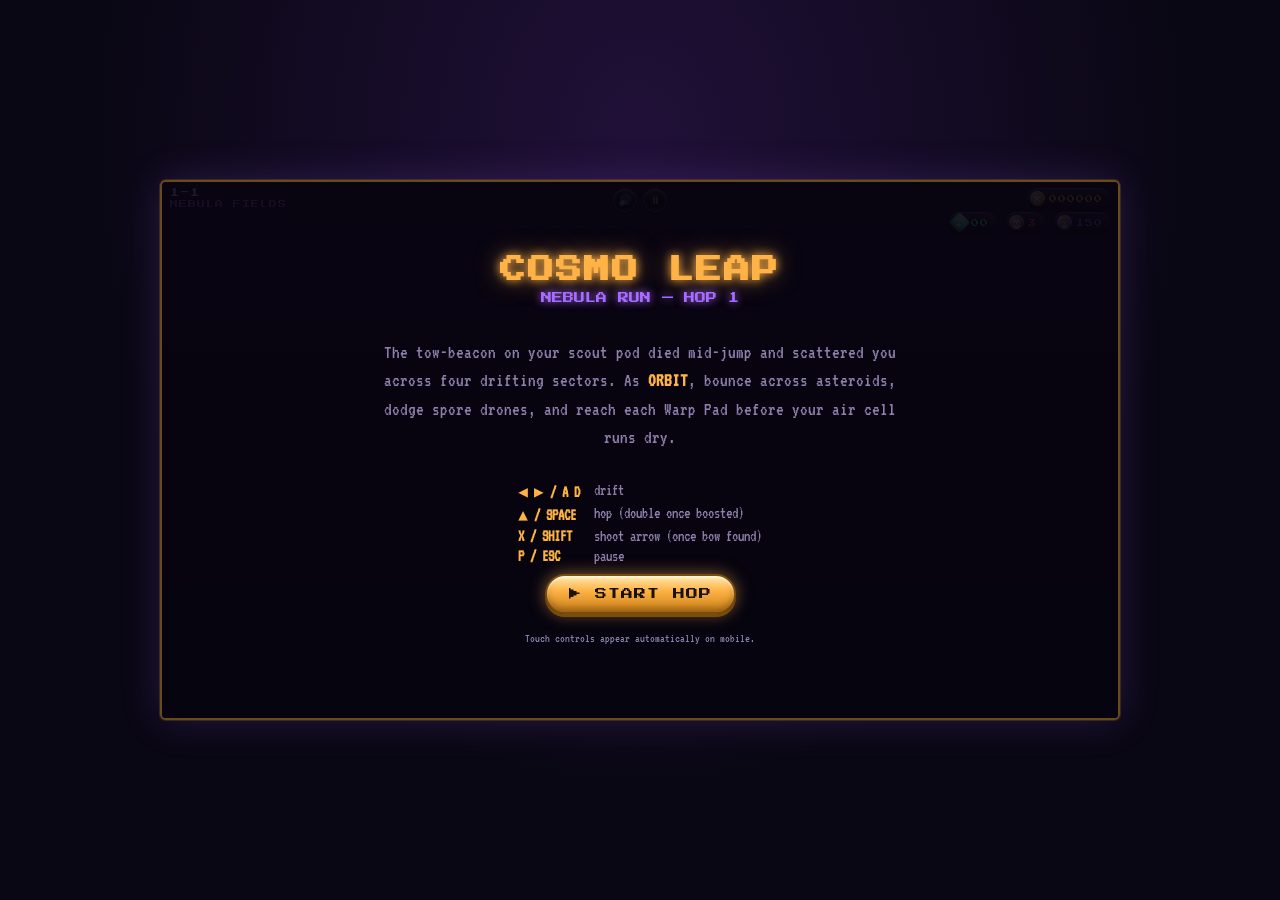
==== cosmo-leap.html @ f12da0e8 "Add SVG sprite-loading system so Illustrator assets can drop in Any file placed in assets/ (see asse" ====
<!DOCTYPE html>
<html lang="en">
<head>
<meta charset="UTF-8">
<meta name="viewport" content="width=device-width, initial-scale=1, maximum-scale=1, user-scalable=no">
<title>COSMO LEAP — Nebula Run</title>
<link rel="preconnect" href="https://fonts.googleapis.com">
<link href="https://fonts.googleapis.com/css2?family=Press+Start+2P&family=VT323&display=swap" rel="stylesheet">
<style>
  :root{
    --bg:#0a0714;
    --amber:#ffb347;
    --amber-dim:#6b4a1a;
    --violet:#a76bff;
    --teal:#3dffc0;
    --rose:#ff6b81;
    --panel:#0c0a1a;
    --text:#f1e9ff;
    --text-dim:#8d80ad;
  }
  *{box-sizing:border-box;}
  html,body{
    margin:0;padding:0;height:100%;
    background:radial-gradient(ellipse at 50% 15%, #201038 0%, #0a0714 60%);
    color:var(--text);
    font-family:'VT323',monospace;
    overflow:hidden;
    -webkit-tap-highlight-color: transparent;
    user-select:none;
  }
  #wrap{
    position:fixed; inset:0;
    display:flex; align-items:center; justify-content:center;
    flex-direction:column;
    padding:10px;
  }
  #stage{
    position:relative;
    width:100%;
    max-width:960px;
    aspect-ratio: 480 / 270;
    background:#000;
    border:2px solid var(--amber-dim);
    border-radius:6px;
    box-shadow: 0 0 0 1px rgba(255,179,71,0.15), 0 0 40px rgba(167,107,255,0.18), inset 0 0 60px rgba(255,179,71,0.05);
    overflow:hidden;
  }
  canvas{
    width:100%; height:100%; display:block;
    image-rendering:pixelated; image-rendering:crisp-edges;
  }
  #hud{
    position:absolute; top:0; left:0; right:0;
    display:flex; justify-content:space-between; align-items:flex-start;
    padding:6px 8px;
    pointer-events:none;
    font-family:'Press Start 2P', monospace;
    font-size:8px;
    letter-spacing:1px;
    text-shadow: 0 0 4px rgba(0,0,0,0.9);
    z-index:5;
  }
  #hud .hud-block{ display:flex; flex-direction:column; gap:3px; }
  #hud .hud-right{ align-items:flex-end; text-align:right; }
  #hud .row{ display:flex; gap:10px; }
  #hud .lbl{ color:var(--text-dim); }
  #hud .val-score{ color:var(--amber); }
  #hud .val-shard{ color:var(--teal); }
  #hud .val-lives{ color:var(--rose); }
  #hud .val-time{ color:var(--violet); }
  #hud .lvl-name{ color:var(--violet); font-size:8px; }
  #hud .lvl-code{ color:var(--text); font-size:9px; }

  #topbtns{
    position:absolute; top:6px; left:50%; transform:translateX(-50%);
    display:flex; gap:6px; z-index:6;
  }
  .iconbtn{
    pointer-events:auto;
    width:24px;height:24px;
    background:linear-gradient(180deg, rgba(255,255,255,0.18), rgba(12,10,26,0.85) 55%);
    border:1px solid var(--amber-dim);
    color:var(--amber);
    border-radius:50%;
    font-size:11px;
    display:flex; align-items:center; justify-content:center;
    cursor:pointer;
    box-shadow: inset 0 1px 1px rgba(255,255,255,0.35), 0 2px 3px rgba(0,0,0,0.5);
  }
  .iconbtn:active{ background:rgba(255,179,71,0.25); transform:translateY(1px); }

  /* ---------- Glossy HUD chips ---------- */
  .chip{
    pointer-events:none;
    display:flex; align-items:center; gap:4px;
    padding:3px 7px 3px 3px;
    border-radius:999px;
    background:linear-gradient(180deg, rgba(255,255,255,0.14), rgba(0,0,0,0.28));
    box-shadow: inset 0 1px 1px rgba(255,255,255,0.25), inset 0 -2px 3px rgba(0,0,0,0.35), 0 2px 4px rgba(0,0,0,0.4);
  }
  .chip-icon{
    width:15px; height:15px; border-radius:50%;
    display:flex; align-items:center; justify-content:center;
    font-size:9px; line-height:1;
    box-shadow: inset 0 1px 2px rgba(255,255,255,0.6), inset 0 -2px 3px rgba(0,0,0,0.35), 0 1px 2px rgba(0,0,0,0.5);
    flex:none;
  }
  .chip-icon.gold{ background:radial-gradient(circle at 35% 30%, #ffe9b0, #ffb347 55%, #b3730f 100%); }
  .chip-icon.gem{ background:radial-gradient(circle at 35% 30%, #d6fff2, #3dffc0 55%, #0a8f68 100%); border-radius:3px; transform:rotate(45deg); }
  .chip-icon.gem span{ transform:rotate(-45deg); display:block; }
  .chip-icon.ruby{ background:radial-gradient(circle at 35% 30%, #ffd6de, #ff6b81 55%, #9c1f30 100%); }
  .chip-icon.amethyst{ background:radial-gradient(circle at 35% 30%, #ecdcff, #a76bff 55%, #5c2ba3 100%); }

  .screen{
    position:absolute; inset:0;
    display:flex; flex-direction:column; align-items:center; justify-content:center;
    text-align:center;
    background: rgba(6,4,14,0.9);
    z-index:10;
    padding:16px;
    gap:10px;
  }
  .screen.hidden{ display:none; }
  .title{
    font-family:'Press Start 2P', monospace;
    color:var(--amber);
    font-size:clamp(15px,4vw,26px);
    text-shadow: 0 0 10px var(--amber), 0 0 24px rgba(255,179,71,0.6);
    letter-spacing:2px;
    margin:0;
  }
  .subtitle{
    font-family:'Press Start 2P', monospace;
    color:var(--violet);
    font-size:clamp(8px,2vw,11px);
    text-shadow: 0 0 8px var(--violet);
    margin:0 0 6px 0;
  }
  .bigmsg{
    font-family:'Press Start 2P', monospace;
    color:var(--text);
    font-size:clamp(11px,2.6vw,16px);
    margin:0;
  }
  .desc{
    font-size:clamp(14px,3vw,19px);
    color:var(--text-dim);
    max-width:520px;
    line-height:1.5;
  }
  .btn{
    font-family:'Press Start 2P', monospace;
    font-size:clamp(9px,2.2vw,12px);
    color:#1a1204;
    background: linear-gradient(180deg, #ffe9b0, var(--amber) 40%, #c97f16);
    border:2px solid #7a4d0d;
    padding:12px 22px;
    border-radius:999px;
    cursor:pointer;
    box-shadow: inset 0 2px 2px rgba(255,255,255,0.6), inset 0 -4px 6px rgba(0,0,0,0.25), 0 3px 0 #7a4d0d, 0 0 16px rgba(255,179,71,0.5);
    letter-spacing:1px;
    pointer-events:auto;
  }
  .btn:active{ transform:translateY(2px); box-shadow: inset 0 2px 2px rgba(255,255,255,0.6), inset 0 -4px 6px rgba(0,0,0,0.25), 0 1px 0 #7a4d0d; }
  .btn.alt{
    background: linear-gradient(180deg, #ecdcff, var(--violet) 40%, #6c2fc9);
    border-color:#432066;
    box-shadow: inset 0 2px 2px rgba(255,255,255,0.6), inset 0 -4px 6px rgba(0,0,0,0.25), 0 3px 0 #432066, 0 0 16px rgba(167,107,255,0.5);
  }
  .btn.alt:active{ box-shadow: inset 0 2px 2px rgba(255,255,255,0.6), inset 0 -4px 6px rgba(0,0,0,0.25), 0 1px 0 #432066; }
  .btn.ghost{
    background:transparent;
    color:var(--text-dim);
    border:1px solid var(--text-dim);
    box-shadow:none;
  }
  .btn.ghost:active{ box-shadow:none; }
  .btnrow{ display:flex; gap:10px; flex-wrap:wrap; justify-content:center; }
  .statline{ font-size:clamp(13px,2.8vw,18px); color:var(--text); margin:2px 0; }
  .statline b{ color:var(--teal); }
  .keys{
    display:grid; grid-template-columns:auto auto; gap:4px 14px;
    font-size:clamp(12px,2.6vw,16px); color:var(--text-dim); text-align:left;
  }
  .keys b{ color:var(--amber); }
  #screen-intro .lvl-big{
    font-family:'Press Start 2P', monospace;
    color:var(--violet);
    font-size:clamp(18px,4.5vw,30px);
    text-shadow:0 0 12px var(--violet);
  }

  #touch-controls{
    position:absolute; inset:0; z-index:8; pointer-events:none;
  }
  #touch-controls .tbtn{
    position:absolute;
    pointer-events:auto;
    width:15%; aspect-ratio:1/1;
    border-radius:50%;
    background:rgba(255,179,71,0.10);
    border:2px solid rgba(255,179,71,0.5);
    color:var(--amber);
    font-size:20px;
    display:flex; align-items:center; justify-content:center;
    -webkit-user-select:none;
  }
  #touch-controls .tbtn:active{ background:rgba(255,179,71,0.35); }
  #btn-left{ left:3%; bottom:10%; }
  #btn-right{ left:20%; bottom:10%; }
  #btn-fire{ right:20%; bottom:10%; border-color:rgba(167,107,255,0.6); color:var(--violet); background:rgba(167,107,255,0.10); }
  #btn-jump{ right:3%; bottom:10%; }

  @media (hover:hover) and (pointer:fine){
    #touch-controls{ display:none; }
  }

  footer.hint{
    color:var(--text-dim); font-size:12px; margin-top:8px; text-align:center;
  }
</style>
</head>
<body>
<div id="wrap">
  <div id="stage">
    <canvas id="game" width="480" height="270"></canvas>

    <div id="hud">
      <div class="hud-block">
        <div class="lvl-code" id="hud-lvlcode">1-1</div>
        <div class="lvl-name" id="hud-lvlname">NEBULA FIELDS</div>
      </div>
      <div class="hud-block hud-right">
        <div class="row"><span class="chip"><span class="chip-icon gold">★</span><span class="val-score" id="hud-score">000000</span></span></div>
        <div class="row">
          <span class="chip"><span class="chip-icon gem"><span>◆</span></span><span class="val-shard" id="hud-shards">00</span></span>
          <span class="chip"><span class="chip-icon ruby">💀</span><span class="val-lives" id="hud-lives">3</span></span>
          <span class="chip"><span class="chip-icon amethyst">⏳</span><span class="val-time" id="hud-time">150</span></span>
        </div>
      </div>
    </div>

    <div id="topbtns">
      <div class="iconbtn" id="mute-btn">🔊</div>
      <div class="iconbtn" id="pause-btn">⏸</div>
    </div>

    <!-- START -->
    <div class="screen" id="screen-start">
      <h1 class="title">COSMO LEAP</h1>
      <p class="subtitle">NEBULA RUN — HOP 1</p>
      <p class="desc">The tow-beacon on your scout pod died mid-jump and scattered you across four drifting sectors. As <b style="color:var(--amber)">ORBIT</b>, bounce across asteroids, dodge spore drones, and reach each Warp Pad before your air cell runs dry.</p>
      <div class="keys">
        <div><b>◀ ▶ / A D</b></div><div>drift</div>
        <div><b>▲ / SPACE</b></div><div>hop (double once boosted)</div>
        <div><b>X / SHIFT</b></div><div>shoot arrow (once bow found)</div>
        <div><b>P / ESC</b></div><div>pause</div>
      </div>
      <div class="btnrow"><button class="btn" id="btn-start">▶ START HOP</button></div>
      <footer class="hint">Touch controls appear automatically on mobile.</footer>
    </div>

    <!-- LEVEL INTRO -->
    <div class="screen hidden" id="screen-intro">
      <div class="lvl-big" id="intro-code">1-1</div>
      <div class="bigmsg" id="intro-name">NEBULA FIELDS</div>
    </div>

    <!-- PAUSE -->
    <div class="screen hidden" id="screen-pause">
      <h2 class="bigmsg" style="color:var(--amber)">PAUSED</h2>
      <div class="btnrow">
        <button class="btn" id="btn-resume">▶ RESUME</button>
        <button class="btn alt" id="btn-restart-level">↺ RESTART SECTOR</button>
        <button class="btn ghost" id="btn-quit">■ QUIT TO MENU</button>
      </div>
    </div>

    <!-- LEVEL COMPLETE -->
    <div class="screen hidden" id="screen-levelcomplete">
      <h2 class="bigmsg" style="color:var(--teal)">WARP PAD REACHED</h2>
      <p class="statline">Air Bonus <b id="lc-timebonus">+0</b></p>
      <p class="statline">Shards <b id="lc-shards">0</b></p>
      <p class="statline">Score <b id="lc-score">0</b></p>
      <div class="btnrow"><button class="btn" id="btn-continue">CONTINUE ▶</button></div>
    </div>

    <!-- GAME OVER -->
    <div class="screen hidden" id="screen-gameover">
      <h2 class="bigmsg" style="color:var(--rose)">DRIFTED OFF-COURSE</h2>
      <p class="statline">Final Score <b id="go-score">0</b></p>
      <div class="btnrow">
        <button class="btn" id="btn-retry">↺ TRY AGAIN</button>
        <button class="btn ghost" id="btn-menu2">■ MAIN MENU</button>
      </div>
    </div>

    <!-- WIN -->
    <div class="screen hidden" id="screen-win">
      <h1 class="title" style="font-size:clamp(14px,3.6vw,22px)">HOP 1 CLEAR</h1>
      <p class="desc">The last sector's core stabilizes. Your scout pod chirps back online, and the beacon trail lights up toward whatever drifts beyond the nebula.</p>
      <p class="statline">Final Score <b id="win-score">0</b></p>
      <div class="btnrow">
        <button class="btn" id="btn-playagain">▶ PLAY AGAIN</button>
      </div>
    </div>

    <div id="touch-controls">
      <div class="tbtn" id="btn-left">◀</div>
      <div class="tbtn" id="btn-right">▶</div>
      <div class="tbtn" id="btn-fire">●</div>
      <div class="tbtn" id="btn-jump">▲</div>
    </div>
  </div>
</div>

<script>
(function(){
"use strict";

/* =========================================================
   CONFIG
   ========================================================= */
const CW = 480, CH = 270;
const GROUND_Y = 230;
const GRAVITY = 1250, MAX_FALL = 560;
const MOVE_ACCEL = 1050, MAX_SPEED = 168, FRICTION = 1300;
const JUMP_VELOCITY = -500, JUMP_CUT = 0.5, AIR_JUMP_VELOCITY = -430;
const COYOTE_TIME = 0.09, JUMP_BUFFER = 0.12;
const FLARE_SPEED = 300, FLARE_LIFE = 0.9, FLARE_COOLDOWN = 0.35;
const NOVA_TIME = 7, HURT_TIME = 1.4;
const DEATH_TIME = 1.1;

const canvas = document.getElementById('game');
const ctx = canvas.getContext('2d');
ctx.imageSmoothingEnabled = false;

const clamp = (v,a,b)=>Math.max(a,Math.min(b,v));
const rectsOverlap = (a,b)=> a.x < b.x+b.w && a.x+a.w > b.x && a.y < b.y+b.h && a.y+a.h > b.y;
const clone = (o)=> JSON.parse(JSON.stringify(o));

/* =========================================================
   INPUT
   ========================================================= */
const keys = { left:false, right:false, jumpHeld:false, fire:false, jumpPressed:false, jumpReleased:false };

function unlockAudioOnce(){ ensureAudio(); window.removeEventListener('keydown', unlockAudioOnce); window.removeEventListener('pointerdown', unlockAudioOnce); }
window.addEventListener('keydown', unlockAudioOnce, {once:false});
window.addEventListener('pointerdown', unlockAudioOnce, {once:false});

window.addEventListener('keydown', (e)=>{
  if(['ArrowLeft','ArrowRight','ArrowUp','Space','KeyW','KeyA','KeyD'].includes(e.code)) e.preventDefault();
  handleKey(e.code, true);
});
window.addEventListener('keyup', (e)=>{ handleKey(e.code, false); });

function handleKey(code, down){
  if(code==='ArrowLeft'||code==='KeyA') keys.left = down;
  if(code==='ArrowRight'||code==='KeyD') keys.right = down;
  if(code==='ArrowUp'||code==='KeyW'||code==='Space'){
    if(down && !keys.jumpHeld) keys.jumpPressed = true;
    if(!down) keys.jumpReleased = true;
    keys.jumpHeld = down;
  }
  if(code==='KeyX'||code==='KeyK'||code==='ShiftLeft'||code==='ShiftRight') keys.fire = down;
  if(down && (code==='KeyP'||code==='Escape')) togglePause();
  if(down && code==='KeyM') toggleMute();
  if(down && (code==='Enter'||code==='Space')) confirmScreen();
}

function bindTouch(id, onDown, onUp){
  const el = document.getElementById(id);
  const down=(e)=>{ e.preventDefault(); onDown(); };
  const up=(e)=>{ e.preventDefault(); onUp(); };
  el.addEventListener('pointerdown', down);
  el.addEventListener('pointerup', up);
  el.addEventListener('pointerleave', up);
  el.addEventListener('pointercancel', up);
}
bindTouch('btn-left', ()=>keys.left=true, ()=>keys.left=false);
bindTouch('btn-right', ()=>keys.right=true, ()=>keys.right=false);
bindTouch('btn-fire', ()=>keys.fire=true, ()=>keys.fire=false);
bindTouch('btn-jump', ()=>{ if(!keys.jumpHeld) keys.jumpPressed=true; keys.jumpHeld=true; }, ()=>{ keys.jumpHeld=false; keys.jumpReleased=true; });

/* =========================================================
   AUDIO (tiny synth, no assets)
   ========================================================= */
let audioCtx=null, muted=false;
function ensureAudio(){
  if(!audioCtx){ try{ audioCtx = new (window.AudioContext||window.webkitAudioContext)(); }catch(e){ return; } }
  if(audioCtx.state==='suspended') audioCtx.resume();
}
function beep(freq,dur,type,vol,slide){
  if(muted || !audioCtx) return;
  const t0=audioCtx.currentTime;
  const osc=audioCtx.createOscillator(), gain=audioCtx.createGain();
  osc.type=type||'square';
  osc.frequency.setValueAtTime(freq,t0);
  if(slide) osc.frequency.exponentialRampToValueAtTime(Math.max(30,freq+slide), t0+dur);
  gain.gain.setValueAtTime(vol||0.15,t0);
  gain.gain.exponentialRampToValueAtTime(0.001, t0+dur);
  osc.connect(gain); gain.connect(audioCtx.destination);
  osc.start(t0); osc.stop(t0+dur+0.02);
}
const SFX = {
  jump: ()=>beep(500,0.11,'square',0.11,240),
  airjump: ()=>beep(680,0.1,'square',0.1,180),
  stomp: ()=>beep(200,0.1,'square',0.15,-80),
  hit: ()=>beep(150,0.28,'sawtooth',0.18,-100),
  shard: ()=>beep(1050,0.06,'square',0.09,320),
  power: ()=>{ beep(340,0.09,'square',0.14,220); setTimeout(()=>beep(540,0.13,'square',0.14,300),90); },
  bump: ()=>beep(230,0.06,'square',0.12,0),
  shoot: ()=>beep(760,0.07,'sawtooth',0.1,-220),
  bossHit: ()=>beep(160,0.2,'sawtooth',0.2,-60),
  explode: ()=>beep(95,0.45,'sawtooth',0.2,-40),
  levelup: ()=>{ [660,880,1100].forEach((f,i)=>setTimeout(()=>beep(f,0.15,'square',0.15,0),i*120)); },
  gameover: ()=>{ [420,340,260,180].forEach((f,i)=>setTimeout(()=>beep(f,0.28,'sawtooth',0.15,0),i*160)); },
};
document.getElementById('mute-btn').addEventListener('click', toggleMute);
function toggleMute(){ muted=!muted; document.getElementById('mute-btn').textContent = muted?'🔇':'🔊'; }

/* =========================================================
   OPTIONAL SVG SPRITES
   Drop matching files into assets/ (see assets/README.md for exact
   names, sizing and anchor conventions) to replace the built-in
   vector-drawn look. Anything not present yet just falls back to the
   procedural drawing right below its usage -- nothing breaks while
   assets are added incrementally.
   ========================================================= */
const SPRITES = {};
function sprite(name, path){
  const entry = { img:new Image(), ready:false };
  entry.img.onload = ()=>{ entry.ready = true; };
  entry.img.onerror = ()=>{ entry.ready = false; };
  entry.img.src = path;
  SPRITES[name] = entry;
}
[
  ['viking-idle','assets/viking-idle.svg'],
  ['viking-walk1','assets/viking-walk1.svg'],
  ['viking-walk2','assets/viking-walk2.svg'],
  ['viking-jump','assets/viking-jump.svg'],
  ['viking-shoot','assets/viking-shoot.svg'],
  ['viking-hurt','assets/viking-hurt.svg'],
  ['viking-dead','assets/viking-dead.svg'],
  ['arrow','assets/arrow.svg'],
  ['bow-icon','assets/bow-icon.svg'],
  ['gem','assets/gem.svg'],
  ['coin','assets/coin.svg'],
  ['chest','assets/chest.svg'],
  ['crate','assets/crate.svg'],
  ['bomb','assets/bomb.svg'],
].forEach(([name,path])=>sprite(name,path));

// Draws a loaded sprite anchored by its bottom-center point (for
// characters: place their feet at (footX,footY) in the art), scaled to
// a target height with aspect ratio preserved. Returns false (drawing
// nothing) if the sprite isn't loaded, so the caller can fall back.
function drawSpriteAnchored(name, footX, footY, targetH, flip){
  const s = SPRITES[name];
  if(!s || !s.ready || !s.img.naturalHeight) return false;
  const scale = targetH / s.img.naturalHeight;
  const w = s.img.naturalWidth*scale;
  ctx.save();
  ctx.translate(footX, footY);
  if(flip) ctx.scale(-1,1);
  ctx.drawImage(s.img, -w/2, -targetH, w, targetH);
  ctx.restore();
  return true;
}
// Draws a loaded sprite fit within maxSize (longest side), centered at
// (cx,cy) -- for small symmetric icons (gems, coins, blocks) and, with
// flip:true, direction-facing shots like the arrow. Returns false if
// not loaded, so the caller can fall back.
function drawSpriteFit(name, cx, cy, maxSize, flip){
  const s = SPRITES[name];
  if(!s || !s.ready || !s.img.naturalWidth) return false;
  const scale = maxSize / Math.max(s.img.naturalWidth, s.img.naturalHeight);
  const w = s.img.naturalWidth*scale, h = s.img.naturalHeight*scale;
  ctx.save();
  ctx.translate(cx,cy);
  if(flip) ctx.scale(-1,1);
  ctx.drawImage(s.img, -w/2, -h/2, w, h);
  ctx.restore();
  return true;
}

/* =========================================================
   LEVEL DATA
   ========================================================= */
function seg(x1,x2){ return {x:x1, y:GROUND_Y, w:x2-x1, h: CH+120-GROUND_Y, type:'solid'}; }
function plat(x,y,w,h){ return {x, y, w, h:h||14, type:'solid'}; }
function haz(x1,x2,y,h){ return {x:x1, y, w:x2-x1, h:h||6, type:'hazard'}; }
function blk(x,y,kind,item){ return {x, y, w:24, h:24, type:'block', kind, item: item||null, used:false, bump:0}; }
function buildGround(width, gaps){
  const segs=[]; let cursor=0;
  const sorted = gaps.slice().sort((a,b)=>a[0]-b[0]);
  for(const g of sorted){ if(cursor<g[0]) segs.push(seg(cursor,g[0])); cursor=g[1]; }
  if(cursor<width) segs.push(seg(cursor,width));
  return segs;
}
function shardRow(x0,y,count,step){ const arr=[]; for(let i=0;i<count;i++) arr.push({x:x0+i*step, y}); return arr; }

const LEVELS = [
/* ---------------- 1-1 : NEBULA FIELDS ---------------- */
{
  code:'1-1', name:'NEBULA FIELDS', theme:'nebula', width:3050, timeLimit:150,
  start:{x:40,y:GROUND_Y-28},
  ground: buildGround(3050, [[600,680],[1150,1225],[1870,1945]]),
  platforms: [ plat(1880,195,55,12), plat(2430,195,145,12) ],
  blocks: [ blk(420,170,'core','boost'), blk(1300,170,'ore'), blk(1334,170,'ore'), blk(2080,170,'core','burst') ],
  hazards: [],
  enemies: [
    {type:'crawler', x:500, rangeMin:460, rangeMax:580},
    {type:'crawler', x:950, rangeMin:870, rangeMax:1120},
    {type:'crawler', x:1510, rangeMin:1430, rangeMax:1610},
    {type:'crawler', x:2200, rangeMin:2130, rangeMax:2390},
    {type:'floater', x:780, y:150, amp:40, speed:1.2},
    {type:'floater', x:2650, y:150, amp:55, speed:1.4}
  ],
  vents: [],
  boss: null, gate: null,
  shards: [].concat(
    shardRow(610,190,5,15),
    shardRow(2440,175,8,17),
    shardRow(970,205,4,20),
    [{x:2860,y:200},{x:2910,y:190},{x:2960,y:200}]
  ),
  items: [],
  goal: {x:2990, y:GROUND_Y}
},
/* ---------------- 1-2 : COMET CAVES ---------------- */
{
  code:'1-2', name:'COMET CAVES', theme:'caves', width:2950, timeLimit:150,
  start:{x:40,y:GROUND_Y-28},
  ground: buildGround(2950, [[480,560],[1370,1440],[2260,2340]]),
  platforms: [ plat(0,40,2950,16) ],
  blocks: [ blk(290,170,'ore'), blk(1120,170,'core','nova'), blk(1150,170,'ore'), blk(1970,170,'core','burst') ],
  hazards: [ haz(960,1020,224,6), haz(1820,1880,224,6) ],
  enemies: [
    {type:'crawler', x:680, rangeMin:620, rangeMax:920},
    {type:'crawler', x:1570, rangeMin:1470, rangeMax:1770},
    {type:'crawler', x:2510, rangeMin:2400, rangeMax:2640},
    {type:'floater', x:1220, y:150, amp:35, speed:1.6}
  ],
  vents: [ {x:800}, {x:1640}, {x:2560} ],
  boss: null, gate: null,
  shards: [].concat(
    shardRow(300,200,3,16),
    shardRow(1570,150,5,18),
    shardRow(2610,190,6,16)
  ),
  items: [],
  goal: {x:2900, y:GROUND_Y}
},
/* ---------------- 1-3 : ASTEROID BELT ---------------- */
{
  code:'1-3', name:'ASTEROID BELT', theme:'belt', width:3250, timeLimit:160,
  start:{x:40,y:GROUND_Y-28},
  ground: [],
  platforms: [
    plat(0,230,175,16),
    plat(275,230,125,14),
    plat(480,195,105,14),
    plat(655,230,90,14),
    plat(815,165,85,14),
    plat(980,210,105,14),
    plat(1200,230,90,14),
    plat(1380,185,85,14),
    plat(1555,230,115,14),
    plat(1765,185,85,14),
    plat(1935,215,105,14),
    plat(2115,185,85,14),
    plat(2285,230,115,14),
    plat(2495,195,95,14),
    plat(2685,230,125,14),
    plat(2880,205,115,14),
    plat(3015,230,155,16)
  ],
  blocks: [ blk(680,175,'core','boost'), blk(2320,190,'core','burst') ],
  hazards: [],
  enemies: [
    {type:'floater', x:545, y:150, amp:45, speed:1.3},
    {type:'floater', x:1090, y:150, amp:50, speed:1.1},
    {type:'floater', x:1680, y:130, amp:55, speed:1.5},
    {type:'floater', x:2230, y:140, amp:45, speed:1.3},
    {type:'floater', x:2840, y:150, amp:50, speed:1.2}
  ],
  vents: [],
  boss: null, gate: null,
  shards: [].concat(
    [295,495,665,825,990,1210,1390,1565,1775,1945,2125,2295,2505,2695,2890].map(x=>({x, y:180}))
  ),
  items: [ {type:'shield', x:1610, y:195} ],
  goal: {x:3210, y:230}
},
/* ---------------- 1-4 : CORE REACTOR ---------------- */
{
  code:'1-4', name:'CORE REACTOR', theme:'reactor', width:2750, timeLimit:170,
  start:{x:40,y:GROUND_Y-28},
  ground: buildGround(2750, [[720,790],[1470,1530]]),
  platforms: [],
  blocks: [ blk(150,170,'ore'), blk(1280,170,'core','life') ],
  hazards: [ haz(390,450,224,6), haz(1030,1100,224,6), haz(1720,1800,224,6) ],
  enemies: [
    {type:'crawler', x:530, rangeMin:460, rangeMax:680},
    {type:'crawler', x:880, rangeMin:850, rangeMax:1030},
    {type:'crawler', x:1620, rangeMin:1570, rangeMax:1710},
    {type:'crawler', x:1950, rangeMin:1870, rangeMax:2150}
  ],
  vents: [ {x:250}, {x:930}, {x:1620} ],
  boss: {x:2300, y:GROUND_Y-56, minX:2210, maxX:2490},
  gate: {x:2150, y:80, w:14, h:170},
  shards: [].concat(
    shardRow(180,190,3,16),
    shardRow(1310,150,4,16),
    shardRow(1920,200,4,16)
  ),
  items: [],
  goal: {x:2710, y:GROUND_Y}
}
];

/* =========================================================
   ENTITY FACTORIES
   ========================================================= */
function makeCrawler(s){ return {type:'crawler', x:s.x, y:GROUND_Y-20, w:24, h:20, dir:-1, rangeMin:s.rangeMin, rangeMax:s.rangeMax, alive:true, squish:0, remove:false}; }
function makeFloater(s){ return {type:'floater', x:s.x, y:s.y, homeX:s.x, homeY:s.y, amp:s.amp, speed:s.speed, phase:Math.random()*6.28, w:26, h:18, alive:true, squish:0, remove:false}; }
function makeVent(x){ return {x, y:GROUND_Y-10, h:10, timer:Math.random()*2, cycle:2.4, state:'idle'}; }
function makeBoss(b){ return {type:'boss', x:b.x, y:b.y, w:64, h:56, vx:60, minX:b.minX, maxX:b.maxX, hp:3, maxHp:3, shootTimer:2, invuln:0, dead:false, deadTimer:0}; }

/* =========================================================
   GAME STATE
   ========================================================= */
const game = {
  state:'start', // start, intro, playing, dying, paused, levelcomplete, gameover, win
  levelIndex:0, level:null, introTimer:0,
  player:null,
  camera:{x:0, shake:0},
  solids:[], blocks:[], enemies:[], vents:[], boss:null, gate:null, gateActive:false,
  hazardsZones:[], shards:[], items:[], projectiles:[], particles:[],
  score:0, lives:3, shardsCollected:0, timeLeft:150,
  goalReached:false, comboCount:0,
};

function newPlayer(){
  return { x:40, y:GROUND_Y-28, vx:0, vy:0, w:22, h:28, onGround:false, facing:1,
    boosted:false, airJumpsLeft:0, novaCharged:false, novaTimer:0, hurtTimer:0, shootCd:0, shootPoseTimer:0, coyote:0, jumpBuffer:0 };
}

function loadLevel(idx){
  const lvl = LEVELS[idx];
  game.level = lvl;
  game.blocks = clone(lvl.blocks||[]);
  game.solids = [...lvl.ground, ...(lvl.platforms||[]), ...game.blocks];
  game.enemies = (lvl.enemies||[]).map(s=> s.type==='crawler'?makeCrawler(s):makeFloater(s));
  game.vents = (lvl.vents||[]).map(t=>makeVent(t.x));
  game.boss = lvl.boss ? makeBoss(lvl.boss) : null;
  game.gate = lvl.gate ? {x:lvl.gate.x,y:lvl.gate.y,w:lvl.gate.w,h:lvl.gate.h,type:'solid'} : null;
  game.gateActive = !!game.gate;
  if(game.gate) game.solids.push(game.gate);
  game.hazardsZones = clone(lvl.hazards||[]);
  game.shards = clone(lvl.shards||[]).map(s=>({x:s.x,y:s.y,collected:false}));
  game.items = clone(lvl.items||[]).map(s=>({type:s.type,x:s.x,y:s.y,w:18,h:18,collected:false,spawning:false,vx:0,vy:0}));
  game.projectiles = [];
  game.particles = [];
  game.camera.x = 0; game.camera.shake = 0;
  game.timeLeft = lvl.timeLimit || 150;
  game.goalReached = false;
  game.comboCount = 0;
  game.player.x = lvl.start.x; game.player.y = lvl.start.y;
  game.player.vx=0; game.player.vy=0; game.player.onGround=false; game.player.hurtTimer=1.0;
  document.getElementById('hud-lvlcode').textContent = lvl.code;
  document.getElementById('hud-lvlname').textContent = lvl.name;
  document.getElementById('intro-code').textContent = lvl.code;
  document.getElementById('intro-name').textContent = lvl.name;
}

function startNewGame(){
  game.score=0; game.lives=3; game.levelIndex=0;
  game.player = newPlayer();
  loadLevel(0);
  game.state='intro'; game.introTimer=1.7;
  hideAllScreens();
}

function startDeath(){
  if(game.state==='dying') return;
  game.state='dying';
  game.player.vx=0; game.player.vy=-400;
  game.player.deathTimer = DEATH_TIME;
  game.particles.push({type:'soul', x:game.player.x+game.player.w/2, y:game.player.y, vy:-24, life:1.6, maxLife:1.6});
  SFX.hit();
}
function handleDeath(){
  game.lives--;
  if(game.lives<=0){
    game.state='gameover';
    SFX.gameover();
    document.getElementById('go-score').textContent = game.score;
    showScreen('gameover');
  } else {
    game.player.boosted=false; game.player.novaCharged=false;
    loadLevel(game.levelIndex);
    game.state='intro'; game.introTimer=1.2;
  }
}
function damagePlayer(){
  const p = game.player;
  if(p.hurtTimer>0 || p.novaTimer>0) return;
  if(p.boosted || p.novaCharged){
    p.boosted=false; p.novaCharged=false;
    p.hurtTimer = HURT_TIME;
    SFX.hit();
  } else {
    startDeath();
  }
}

function stompEnemy(e){
  e.alive=false; e.squish=0.22; e.remove=false;
  const p=game.player;
  p.vy = -260;
  game.comboCount++;
  const gain = Math.min(800, 100*Math.pow(2, game.comboCount-1));
  game.score += gain;
  spawnTextParticle('+'+gain, e.x+e.w/2, e.y, '#3dffc0');
  spawnParticles(e.x+e.w/2, e.y+e.h/2, '#ff6b81', 7);
  SFX.stomp();
}

function bossHit(){
  const b = game.boss;
  if(!b || b.dead || b.invuln>0) return;
  b.hp--; b.invuln=1.0;
  game.player.vy=-250;
  spawnParticles(b.x+b.w/2, b.y+10, '#ffb347', 10);
  spawnTextParticle('HIT '+b.hp+'/'+b.maxHp, b.x+b.w/2, b.y-10, '#ffb347');
  SFX.bossHit();
  if(b.hp<=0){
    b.dead=true; b.deadTimer=1.2;
    SFX.explode();
    spawnParticles(b.x+b.w/2, b.y+b.h/2, '#a76bff', 22);
    game.camera.shake = 0.4;
    if(game.gateActive){ game.gateActive=false; game.solids = game.solids.filter(s=>s!==game.gate); }
    game.projectiles = game.projectiles.filter(pr=>pr.fromPlayer);
    game.score += 1000;
  }
}

function reachGoal(){
  game.goalReached = true;
  game.state = 'levelcomplete';
  const bonus = Math.floor(game.timeLeft)*10;
  game.score += bonus + 500;
  SFX.levelup();
  document.getElementById('lc-timebonus').textContent = '+'+bonus;
  document.getElementById('lc-shards').textContent = game.shardsCollected;
  document.getElementById('lc-score').textContent = game.score;
  showScreen('levelcomplete');
}
function advanceLevel(){
  game.levelIndex++;
  if(game.levelIndex >= LEVELS.length){
    game.state='win';
    document.getElementById('win-score').textContent = game.score;
    showScreen('win');
  } else {
    loadLevel(game.levelIndex);
    game.state='intro'; game.introTimer=1.7;
    hideAllScreens();
  }
}

/* =========================================================
   ITEMS / BLOCKS
   ========================================================= */
function spawnPopItem(type,x,y,dir){
  game.items.push({type, x, y:y-4, w:18, h:18, collected:false, spawning:true, spawnTimer:0.35, vx: type==='boost'?(dir*40):0, vy:0});
}
function hitBlock(s){
  s.bump = 0.15;
  if(s.kind==='core'){
    if(!s.used){
      s.used = true;
      giveBlockItem(s);
    } else { SFX.bump(); }
  } else if(s.kind==='ore'){
    if(game.player.boosted || game.player.novaCharged){
      game.solids = game.solids.filter(x=>x!==s);
      game.blocks = game.blocks.filter(x=>x!==s);
      spawnParticles(s.x+12, s.y+12, '#ffb347', 8);
      SFX.bump();
    } else {
      SFX.bump();
    }
  }
}
function giveBlockItem(s){
  switch(s.item){
    case 'boost': spawnPopItem('boost', s.x+3, s.y, game.player.facing||1); SFX.power(); break;
    case 'nova': spawnPopItem('nova', s.x+3, s.y, 0); SFX.power(); break;
    case 'burst':
      game.score += 50; game.shardsCollected += 5;
      spawnTextParticle('+50', s.x+12, s.y-6, '#3dffc0');
      spawnParticles(s.x+12, s.y+4, '#3dffc0', 8);
      SFX.shard();
      break;
    case 'life':
      game.lives++;
      spawnTextParticle('1UP!', s.x+12, s.y-6, '#a76bff');
      spawnParticles(s.x+12, s.y+4, '#a76bff', 8);
      SFX.power();
      break;
    default: SFX.bump();
  }
}
function collectItem(it){
  it.collected = true;
  const p = game.player;
  if(it.type==='boost'){
    if(!p.boosted){ p.boosted=true; } else { game.score+=200; spawnTextParticle('+200', it.x, it.y, '#ffb347'); }
    SFX.power();
  } else if(it.type==='nova'){
    if(!p.novaCharged){ p.novaCharged=true; } else { game.score+=200; spawnTextParticle('+200', it.x, it.y, '#ffb347'); }
    SFX.power();
  } else if(it.type==='shield'){
    p.novaTimer = NOVA_TIME;
    SFX.power();
  }
  spawnParticles(it.x+9, it.y+9, '#ffb347', 8);
}

/* =========================================================
   PHYSICS / COLLISION
   ========================================================= */
function resolveEntityCollisions(e, solids, dt){
  e.x += e.vx*dt;
  for(const s of solids){
    if(rectsOverlap(e,s)){
      if(e.vx>0) e.x = s.x - e.w;
      else if(e.vx<0) e.x = s.x + s.w;
      e.vx = 0;
    }
  }
  e.y += e.vy*dt;
  e.onGround = false;
  for(const s of solids){
    if(rectsOverlap(e,s)){
      if(e.vy>0){ e.y = s.y - e.h; e.vy=0; e.onGround=true; }
      else if(e.vy<0){ e.y = s.y + s.h; e.vy=0; if(s.type==='block') hitBlock(s); }
    }
  }
}

function updatePlayerPhysics(dt){
  const p = game.player;
  let dir = 0;
  if(keys.left) dir -= 1;
  if(keys.right) dir += 1;
  const cap = MAX_SPEED * (p.novaTimer>0 ? 1.3 : 1);
  if(dir!==0){ p.vx += dir*MOVE_ACCEL*dt; p.facing = dir; }
  else {
    if(p.vx>0) p.vx = Math.max(0, p.vx-FRICTION*dt);
    else if(p.vx<0) p.vx = Math.min(0, p.vx+FRICTION*dt);
  }
  p.vx = clamp(p.vx, -cap, cap);

  if(p.onGround){ p.coyote = COYOTE_TIME; p.airJumpsLeft = p.boosted ? 1 : 0; }
  else p.coyote = Math.max(0, p.coyote-dt);

  if(keys.jumpPressed){ p.jumpBuffer = JUMP_BUFFER; keys.jumpPressed=false; }
  else { p.jumpBuffer = Math.max(0, p.jumpBuffer-dt); }

  if(p.jumpBuffer>0){
    if(p.coyote>0){
      p.vy = JUMP_VELOCITY; p.onGround=false; p.coyote=0; p.jumpBuffer=0; SFX.jump();
    } else if(p.airJumpsLeft>0){
      p.vy = AIR_JUMP_VELOCITY; p.airJumpsLeft--; p.jumpBuffer=0; SFX.airjump();
      spawnParticles(p.x+p.w/2, p.y+p.h, '#ffb347', 6);
    }
  }
  if(keys.jumpReleased){ if(p.vy<0) p.vy *= JUMP_CUT; keys.jumpReleased=false; }

  p.vy += GRAVITY*dt; if(p.vy>MAX_FALL) p.vy = MAX_FALL;

  if(p.shootCd>0) p.shootCd -= dt;
  if(keys.fire && p.novaCharged && p.shootCd<=0){
    game.projectiles.push({type:'flare', x: p.x + (p.facing>0?p.w:-8), y: p.y+p.h*0.35, vx: p.facing*FLARE_SPEED, vy:0, w:8, h:6, life:FLARE_LIFE, fromPlayer:true});
    p.shootCd = FLARE_COOLDOWN;
    p.shootPoseTimer = 0.22; // holds the bow-draw pose briefly after loosing an arrow
    SFX.shoot();
  }

  if(p.onGround) game.comboCount = 0;
  resolveEntityCollisions(p, game.solids, dt);

  if(p.hurtTimer>0) p.hurtTimer -= dt;
  if(p.novaTimer>0) p.novaTimer -= dt;
  if(p.shootPoseTimer>0) p.shootPoseTimer -= dt;

  if(p.y > CH+150) startDeath();
}

function updateEnemies(dt){
  for(const e of game.enemies){
    if(!e.alive){ if(e.squish>0){ e.squish-=dt; if(e.squish<=0) e.remove=true; } continue; }
    if(e.type==='crawler'){
      e.x += e.dir*42*dt;
      if(e.x < e.rangeMin){ e.x=e.rangeMin; e.dir=1; }
      if(e.x+e.w > e.rangeMax){ e.x=e.rangeMax-e.w; e.dir=-1; }
    } else if(e.type==='floater'){
      e.phase += dt*e.speed;
      e.x = e.homeX + Math.sin(e.phase)*e.amp;
      e.y = e.homeY + Math.cos(e.phase*0.7)*10;
    }
  }
  game.enemies = game.enemies.filter(e=>!e.remove);
  for(const t of game.vents){
    t.timer += dt;
    const phase = t.timer % t.cycle;
    if(phase < 1.2){ t.state='idle'; t.h = 10; }
    else if(phase < 1.5){ t.state='rising'; t.h = 10 + ((phase-1.2)/0.3)*26; }
    else { t.state='extended'; t.h = 36; }
    t.y = GROUND_Y - t.h;
  }
}

function updateBoss(dt){
  const b = game.boss;
  if(!b) return;
  if(b.invuln>0) b.invuln -= dt;
  if(b.dead){ if(b.deadTimer>0) b.deadTimer -= dt; return; }
  b.x += b.vx*dt;
  if(b.x < b.minX){ b.x=b.minX; b.vx=Math.abs(b.vx); }
  if(b.x+b.w > b.maxX){ b.x=b.maxX-b.w; b.vx=-Math.abs(b.vx); }
  b.shootTimer -= dt;
  if(b.shootTimer<=0){
    b.shootTimer = 1.9;
    const dir = game.player.x < b.x ? -1 : 1;
    game.projectiles.push({type:'bolt', x:b.x+b.w/2, y:b.y+b.h*0.5, vx:dir*220, vy:0, w:10, h:8, life:2.5, fromPlayer:false});
    SFX.shoot();
  }
}

function updateProjectiles(dt){
  for(const pr of game.projectiles){
    pr.life -= dt; pr.x += pr.vx*dt; pr.y += pr.vy*dt;
    pr.dead = pr.life<=0;
    for(const s of game.solids){ if(rectsOverlap(pr,s)) pr.dead=true; }
    if(pr.fromPlayer){
      for(const e of game.enemies){
        if(e.alive && rectsOverlap(pr,e)){ stompEnemy(e); pr.dead=true; }
      }
      if(game.boss && !game.boss.dead && rectsOverlap(pr,game.boss)){ bossHit(); pr.dead=true; }
    } else {
      const p = game.player;
      if(p.hurtTimer<=0 && p.novaTimer<=0 && rectsOverlap(pr,p)){ damagePlayer(); pr.dead=true; }
    }
  }
  game.projectiles = game.projectiles.filter(p=>!p.dead);
}

function updateItems(dt){
  for(const it of game.items){
    if(it.collected) continue;
    if(it.spawning){
      it.spawnTimer -= dt; it.y -= 40*dt;
      if(it.spawnTimer<=0) it.spawning=false;
      continue;
    }
    if(it.type==='boost'){
      it.vy = (it.vy||0) + GRAVITY*dt; if(it.vy>MAX_FALL) it.vy=MAX_FALL;
      resolveEntityCollisions(it, game.solids, dt);
      if(it.y > CH+150) it.collected = true;
    }
  }
  game.items = game.items.filter(it=>!it.collected);
}

function ventRect(t){ return {x:t.x, y:t.y, w:28, h:t.h}; }

function checkPlayerVsWorld(){
  const p = game.player;
  for(const e of game.enemies){
    if(!e.alive || !rectsOverlap(p,e)) continue;
    if(p.novaTimer>0){ stompEnemy(e); continue; }
    if(p.vy>0 && (p.y+p.h - e.y) < 12){ stompEnemy(e); }
    else { damagePlayer(); }
  }
  for(const t of game.vents){
    if(t.state==='extended' && p.novaTimer<=0 && rectsOverlap(p, ventRect(t))) damagePlayer();
  }
  if(game.boss && !game.boss.dead && rectsOverlap(p, game.boss)){
    if(p.novaTimer>0){ bossHit(); }
    else if(p.vy>0 && (p.y+p.h - game.boss.y) < 16){ bossHit(); }
    else damagePlayer();
  }
  for(const h of game.hazardsZones){
    if(p.novaTimer<=0 && rectsOverlap(p,h)) damagePlayer();
  }
  for(const s of game.shards){
    if(!s.collected && rectsOverlap(p, {x:s.x-6,y:s.y-6,w:12,h:12})){
      s.collected=true; game.score+=10; game.shardsCollected++;
      SFX.shard(); spawnParticles(s.x,s.y,'#3dffc0',4);
    }
  }
  for(const it of game.items){
    if(!it.collected && !it.spawning && rectsOverlap(p,it)) collectItem(it);
  }
  if(game.level.goal && !game.goalReached){
    const g = game.level.goal;
    const gr = {x:g.x, y:g.y-90, w:16, h:90};
    if(rectsOverlap(p,gr)) reachGoal();
  }
}

/* =========================================================
   PARTICLES
   ========================================================= */
function spawnParticles(x,y,color,count){
  for(let i=0;i<(count||6);i++){
    const ang = Math.random()*Math.PI*2, spd = 40+Math.random()*90;
    game.particles.push({type:'dot', x,y, vx:Math.cos(ang)*spd, vy:Math.sin(ang)*spd-40, life:0.5+Math.random()*0.3, maxLife:0.8, color, size:2+Math.random()*2});
  }
}
function spawnTextParticle(text,x,y,color){
  game.particles.push({type:'text', text, x, y, vy:-35, life:0.9, maxLife:0.9, color});
}
function updateParticles(dt){
  for(const pt of game.particles){
    pt.life -= dt;
    pt.x += (pt.vx||0)*dt; pt.y += (pt.vy||0)*dt;
    if(pt.type==='dot') pt.vy += 300*dt;
  }
  game.particles = game.particles.filter(pt=>pt.life>0);
}

/* =========================================================
   MAIN UPDATE
   ========================================================= */
function updateDying(dt){
  const p = game.player;
  p.vy += GRAVITY*dt; p.x += p.vx*dt; p.y += p.vy*dt;
  p.deathTimer -= dt;
  updateParticles(dt);
  if(p.deathTimer<=0) handleDeath();
}

function update(dt){
  if(game.state==='intro'){
    game.introTimer -= dt;
    updateParticles(dt);
    if(game.introTimer<=0) game.state='playing';
    return;
  }
  if(game.state==='dying'){ updateDying(dt); return; }
  if(game.state!=='playing') return;

  game.timeLeft -= dt;
  if(game.timeLeft<=0){ game.timeLeft=0; startDeath(); return; }

  updatePlayerPhysics(dt);
  updateEnemies(dt);
  updateBoss(dt);
  updateProjectiles(dt);
  updateItems(dt);
  checkPlayerVsWorld();
  updateParticles(dt);

  for(const s of game.blocks) if(s.bump>0) s.bump -= dt;

  const target = game.player.x + game.player.w/2 - CW/2;
  game.camera.x = clamp(target, 0, Math.max(0, game.level.width - CW));
  if(game.camera.shake>0) game.camera.shake -= dt;

  updateHUD();
}

function updateHUD(){
  document.getElementById('hud-score').textContent = String(game.score).padStart(6,'0');
  document.getElementById('hud-shards').textContent = String(game.shardsCollected).padStart(2,'0');
  document.getElementById('hud-lives').textContent = game.lives;
  document.getElementById('hud-time').textContent = Math.ceil(game.timeLeft);
}

/* =========================================================
   RENDER
   ========================================================= */
const THEMES = {
  nebula:  {sky:['#201038','#0a0714'], grid:'#2c1a4a', accent:'#ffb347', accent2:'#a76bff'},
  caves:   {sky:['#0a0616','#14091f'], grid:'#1c1030', accent:'#3dffc0', accent2:'#ffb347'},
  belt:    {sky:['#140a24','#1e0f34'], grid:'#2a1846', accent:'#a76bff', accent2:'#ffb347'},
  reactor: {sky:['#200a10','#2a0e0e'], grid:'#3c1620', accent:'#ff6b81', accent2:'#ffb347'},
};

function drawBackground(){
  const th = THEMES[game.level.theme];
  const g = ctx.createLinearGradient(0,0,0,CH);
  g.addColorStop(0, th.sky[0]); g.addColorStop(1, th.sky[1]);
  ctx.fillStyle = g; ctx.fillRect(0,0,CW,CH);

  // starfield
  const t = performance.now()/1000;
  ctx.fillStyle = 'rgba(255,255,255,0.5)';
  for(let i=0;i<40;i++){
    const sx = (i*137 - game.camera.x*0.15) % (CW+40);
    const sy = (i*71)%160 + 10;
    const tw = 0.5+0.5*Math.sin(t*2+i);
    ctx.globalAlpha = 0.3+0.4*tw;
    ctx.fillRect(((sx%(CW+40))+CW+40)%(CW+40)-20, sy, 1.5, 1.5);
  }
  ctx.globalAlpha = 1;

  // drifting asteroid silhouettes
  ctx.fillStyle = th.grid;
  for(let i=0;i<6;i++){
    const bx = (i*260 - game.camera.x*0.3) % (CW+300);
    const bxw = ((bx%(CW+300))+CW+300)%(CW+300)-150;
    const hgt = 40 + (i%3)*22;
    ctx.fillRect(bxw, CH-95-hgt, 46, hgt+95);
  }

  // horizon glow lines
  ctx.strokeStyle = th.accent; ctx.globalAlpha=0.25; ctx.lineWidth=1;
  for(let i=0;i<10;i++){
    const gx = ((i*70 - game.camera.x*0.5) % 700 + 700) % 700 - 100;
    ctx.beginPath(); ctx.moveTo(gx, GROUND_Y+40); ctx.lineTo(gx-40, CH); ctx.stroke();
  }
  ctx.globalAlpha=1;
}

function drawSolids(){
  const th = THEMES[game.level.theme];
  for(const s of game.solids){
    if(s.type!=='solid') continue;
    if(s===game.gate){
      if(!game.gateActive) continue;
      ctx.fillStyle = 'rgba(255,107,129,0.25)';
      ctx.fillRect(s.x, s.y, s.w, s.h);
      ctx.strokeStyle = '#ff6b81'; ctx.lineWidth=2;
      ctx.strokeRect(s.x+1, s.y+1, s.w-2, s.h-2);
      continue;
    }
    const topY = s.y;
    ctx.fillStyle = '#140c22';
    ctx.fillRect(s.x, topY, s.w, Math.min(s.h, CH-topY+40));
    ctx.fillStyle = th.accent;
    ctx.fillRect(s.x, topY, s.w, 4);
    ctx.fillStyle = 'rgba(255,255,255,0.06)';
    for(let gx=s.x; gx<s.x+s.w; gx+=20) ctx.fillRect(gx, topY+6, 1, Math.min(18,s.h-6));
  }
}

// Glossy treasure-chest block: wood-brown base, gold trim bands, and a
// pulsing gold lock while unused; dulls to a spent, opened look once used.
function drawChestBlock(b, y){
  const w=b.w, h=b.h, x=b.x;
  const lidH = h*0.4;
  const wood = ctx.createLinearGradient(x,y,x,y+h);
  if(b.used){ wood.addColorStop(0,'#3a2a20'); wood.addColorStop(1,'#241812'); }
  else { wood.addColorStop(0,'#a5642c'); wood.addColorStop(1,'#6b3d18'); }
  ctx.fillStyle = wood;
  ctx.fillRect(x+1,y+1,w-2,h-2);
  // gold trim bands
  ctx.fillStyle = b.used ? '#5a4a2a' : '#ffcf6b';
  ctx.fillRect(x+1,y+lidH-2,w-2,3);
  ctx.fillRect(x+2,y+2,3,h-4); ctx.fillRect(x+w-5,y+2,3,h-4);
  // lid highlight
  ctx.fillStyle = 'rgba(255,255,255,0.18)';
  ctx.fillRect(x+2,y+2,w-4,3);
  if(!b.used){
    const pulse = 0.5+0.5*Math.sin(performance.now()/220);
    ctx.save();
    ctx.translate(x+w/2, y+lidH+ (h-lidH)/2);
    const g = ctx.createRadialGradient(0,0,0.5,0,0,5);
    g.addColorStop(0,'#fff3d0'); g.addColorStop(1,'#c98a1c');
    ctx.globalAlpha = 0.7+0.3*pulse;
    ctx.beginPath(); ctx.arc(0,0,4,0,Math.PI*2); ctx.fillStyle=g; ctx.fill();
    ctx.globalAlpha=1;
    ctx.restore();
  }
}
// Glossy stone crate block: cool grey slab with a lighter bevel and
// crossed hammer-dent planks, in the style of a chunky cartoon prop.
function drawCrateBlock(b, y){
  const w=b.w, h=b.h, x=b.x;
  const stone = ctx.createLinearGradient(x,y,x,y+h);
  stone.addColorStop(0,'#8a7d92'); stone.addColorStop(1,'#4a3f52');
  ctx.fillStyle = stone; ctx.fillRect(x+1,y+1,w-2,h-2);
  ctx.strokeStyle = '#2c2432'; ctx.lineWidth=1.5; ctx.strokeRect(x+1.5,y+1.5,w-3,h-3);
  ctx.fillStyle = 'rgba(255,255,255,0.16)';
  ctx.fillRect(x+3,y+3,w-6,3);
  ctx.strokeStyle = 'rgba(0,0,0,0.35)'; ctx.lineWidth=2;
  ctx.beginPath(); ctx.moveTo(x+5,y+h-5); ctx.lineTo(x+w-5,y+5); ctx.stroke();
}
function drawBlocks(){
  for(const b of game.blocks){
    const off = b.bump>0 ? -Math.sin((0.15-b.bump)/0.15*Math.PI)*4 : 0;
    const y = b.y+off;
    if(b.kind==='core'){
      if(drawSpriteFit('chest', b.x+b.w/2, y+b.h/2, b.w*1.15)) continue;
      drawChestBlock(b, y);
    } else {
      if(drawSpriteFit('crate', b.x+b.w/2, y+b.h/2, b.w*1.15)) continue;
      drawCrateBlock(b, y);
    }
  }
}

function drawHazardsStrips(){
  const t = performance.now()/1000;
  for(const h of game.hazardsZones){
    const glow = 0.5+0.5*Math.sin(t*8);
    ctx.fillStyle = `rgba(255,107,129,${0.5+0.3*glow})`;
    ctx.fillRect(h.x,h.y,h.w,h.h);
    ctx.fillStyle = '#ffb347';
    for(let gx=h.x; gx<h.x+h.w; gx+=10) ctx.fillRect(gx,h.y-2,4,2);
  }
}

function drawVents(){
  for(const t of game.vents){
    ctx.fillStyle = '#241a2e';
    ctx.fillRect(t.x, GROUND_Y-6, 28, 10);
    const bodyColor = t.state==='extended' ? '#ff6b81' : (t.state==='rising' ? '#ffb347' : '#463a56');
    ctx.fillStyle = bodyColor;
    ctx.fillRect(t.x+6, t.y, 16, t.h);
    ctx.fillStyle = '#a76bff';
    ctx.fillRect(t.x+11, t.y, 6, 4);
  }
}

// Glossy gem: a diamond silhouette with a radial highlight and a bright
// sparkle facet, in the vein of a cartoon jewel icon — drawn as vector
// shapes so it stays crisp at any zoom, no image asset needed.
function drawGem(size, lightColor, midColor, darkColor){
  const r = size;
  ctx.beginPath();
  ctx.moveTo(0,-r); ctx.lineTo(r*0.9,-r*0.15); ctx.lineTo(0,r); ctx.lineTo(-r*0.9,-r*0.15);
  ctx.closePath();
  const g = ctx.createLinearGradient(-r,-r,r,r);
  g.addColorStop(0, lightColor); g.addColorStop(0.5, midColor); g.addColorStop(1, darkColor);
  ctx.fillStyle = g;
  ctx.fill();
  ctx.strokeStyle = darkColor; ctx.lineWidth=0.75; ctx.stroke();
  // facet line + sparkle highlight
  ctx.strokeStyle = 'rgba(255,255,255,0.55)'; ctx.lineWidth=0.75;
  ctx.beginPath(); ctx.moveTo(-r*0.9,-r*0.15); ctx.lineTo(r*0.9,-r*0.15); ctx.stroke();
  ctx.fillStyle = 'rgba(255,255,255,0.85)';
  ctx.beginPath(); ctx.ellipse(-r*0.32,-r*0.4,r*0.22,r*0.12,-0.5,0,Math.PI*2); ctx.fill();
}
function drawShards(){
  const t = performance.now()/1000;
  for(const s of game.shards){
    if(s.collected) continue;
    const bob = Math.sin(t*3 + s.x)*3;
    if(drawSpriteFit('gem', s.x, s.y+bob, 13)) continue;
    ctx.save();
    ctx.translate(s.x, s.y+bob);
    ctx.rotate(Math.sin(t*1.5 + s.x)*0.35);
    drawGem(5.5, '#e8fff8', '#3dffc0', '#0a8f68');
    ctx.restore();
  }
}

// Glossy round token (star-coin style): dark rim, radial gold gradient
// body, a bright specular highlight, and an embossed glyph on top.
function drawCoinToken(cx, cy, r, glyph, ringColor, faceLight, faceDark){
  ctx.beginPath(); ctx.arc(cx,cy,r,0,Math.PI*2);
  ctx.fillStyle = ringColor; ctx.fill();
  const g = ctx.createRadialGradient(cx-r*0.3,cy-r*0.35,r*0.1, cx,cy,r*0.95);
  g.addColorStop(0, faceLight); g.addColorStop(1, faceDark);
  ctx.beginPath(); ctx.arc(cx,cy,r*0.8,0,Math.PI*2);
  ctx.fillStyle = g; ctx.fill();
  ctx.fillStyle = 'rgba(255,255,255,0.9)';
  ctx.beginPath(); ctx.ellipse(cx-r*0.28,cy-r*0.32,r*0.28,r*0.14,-0.6,0,Math.PI*2); ctx.fill();
  if(glyph){
    ctx.fillStyle = ringColor; ctx.globalAlpha=0.85;
    ctx.font = `${Math.round(r*1.1)}px 'Press Start 2P'`;
    ctx.textAlign='center'; ctx.textBaseline='middle';
    ctx.fillText(glyph, cx, cy+1);
    ctx.globalAlpha=1;
  }
}
// Small glossy bow-and-arrow icon (curved wood stave + string + nocked
// arrow) -- the ranged-attack pickup.
function drawBowIcon(cx, cy, s){
  ctx.save(); ctx.translate(cx,cy); ctx.rotate(Math.PI/2);
  const wood = ctx.createLinearGradient(-s,0,s,0);
  wood.addColorStop(0,'#a5642c'); wood.addColorStop(1,'#6b3d18');
  ctx.strokeStyle = wood; ctx.lineWidth = s*0.22; ctx.lineCap='round';
  ctx.beginPath(); ctx.arc(0,0,s,-1.1,1.1); ctx.stroke();
  ctx.strokeStyle = 'rgba(255,255,255,0.7)'; ctx.lineWidth = s*0.09;
  ctx.beginPath(); ctx.moveTo(0,-s*0.86); ctx.lineTo(-s*0.32,0); ctx.lineTo(0,s*0.86); ctx.stroke();
  ctx.strokeStyle = '#c9c9d6'; ctx.lineWidth = s*0.14;
  ctx.beginPath(); ctx.moveTo(-s*0.32,0); ctx.lineTo(s*0.55,0); ctx.stroke();
  ctx.fillStyle = '#e8e8f0';
  ctx.beginPath(); ctx.moveTo(s*0.55,-s*0.16); ctx.lineTo(s*0.85,0); ctx.lineTo(s*0.55,s*0.16); ctx.closePath(); ctx.fill();
  ctx.restore();
}
function drawItems(){
  const t = performance.now()/1000;
  for(const it of game.items){
    if(it.collected) continue;
    const bob = it.spawning ? 0 : Math.sin(t*3+it.x)*2;
    const x = it.x, y = it.y+bob;
    if(it.type==='boost'){
      // gold star-coin token: grants the double-jump boost
      if(drawSpriteFit('coin', x+9, y+9, 20)) continue;
      drawCoinToken(x+9, y+9, 9, '★', '#8a5a10', '#fff3d0', '#ffb347');
    } else if(it.type==='nova'){
      // bow token: grants the ranged arrow shot
      if(drawSpriteFit('bow-icon', x+9, y+9+Math.sin(t*4)*1.5, 20)) continue;
      ctx.save(); ctx.translate(0, Math.sin(t*4)*1.5);
      drawBowIcon(x+9, y+9, 8);
      ctx.restore();
    } else if(it.type==='shield'){
      // spinning gem: grants temporary invincibility
      if(drawSpriteFit('gem', x+9, y+9, 20)) continue;
      ctx.save(); ctx.translate(x+9,y+9); ctx.rotate(t*3);
      drawGem(9, '#fff0f5', '#ff6b81', '#8a1c30');
      ctx.restore();
    }
  }
}

// Rolling bomb-critter: a glossy round body with a rim-light, a lit fuse
// spark, and two cartoon eyes -- rolls back and forth on patrol.
function drawEnemyCrawler(e){
  const sq = e.alive ? 1 : Math.max(0.15, e.squish/0.22);
  const t = performance.now()/1000;
  if(sq>0.9 && drawSpriteFit('bomb', e.x+e.w/2, e.y+e.h/2, e.w*1.3)) return;
  ctx.save();
  ctx.translate(e.x+e.w/2, e.y+e.h);
  ctx.scale(1, sq);
  ctx.translate(0, -e.h/2);
  ctx.rotate(e.alive ? (e.x*0.05) : 0);
  const r = e.w/2-1;
  const g = ctx.createRadialGradient(-r*0.3,-r*0.35,r*0.1, 0,0,r);
  g.addColorStop(0,'#5c4a78'); g.addColorStop(0.6,'#2a1a44'); g.addColorStop(1,'#140c22');
  ctx.beginPath(); ctx.arc(0,0,r,0,Math.PI*2); ctx.fillStyle=g; ctx.fill();
  ctx.fillStyle = 'rgba(255,255,255,0.35)';
  ctx.beginPath(); ctx.ellipse(-r*0.35,-r*0.4,r*0.32,r*0.16,-0.6,0,Math.PI*2); ctx.fill();
  // fuse
  ctx.strokeStyle = '#7a5a34'; ctx.lineWidth=2;
  ctx.beginPath(); ctx.moveTo(0,-r); ctx.quadraticCurveTo(r*0.3,-r*1.5,r*0.1,-r*1.8); ctx.stroke();
  const flick = 0.6+0.4*Math.sin(t*20);
  ctx.fillStyle = `rgba(255,${140+Math.floor(80*flick)},60,${flick})`;
  ctx.beginPath(); ctx.arc(r*0.1,-r*1.8,2.2,0,Math.PI*2); ctx.fill();
  // eyes
  if(e.alive){
    ctx.fillStyle = '#ff6b81';
    ctx.beginPath(); ctx.arc(-r*0.3,-r*0.1,2.2,0,Math.PI*2); ctx.fill();
    ctx.beginPath(); ctx.arc(r*0.3,-r*0.1,2.2,0,Math.PI*2); ctx.fill();
  } else {
    ctx.strokeStyle = '#160e22'; ctx.lineWidth=1.5;
    ctx.beginPath(); ctx.moveTo(-r*0.4,-r*0.2); ctx.lineTo(-r*0.15,0.2); ctx.moveTo(-r*0.15,-r*0.2); ctx.lineTo(-r*0.4,0.2); ctx.stroke();
  }
  ctx.restore();
}
function drawEnemyFloater(e){
  const t=performance.now()/1000;
  ctx.save();
  ctx.translate(e.x+e.w/2, e.y+e.h/2);
  const sq = e.alive?1:Math.max(0.15,e.squish/0.22);
  ctx.scale(1,sq);
  const g = ctx.createRadialGradient(-e.w*0.15,-e.h*0.2,1, 0,0,e.w/2);
  g.addColorStop(0,'#5c4a78'); g.addColorStop(1,'#2a1a44');
  ctx.beginPath(); ctx.ellipse(0,0,e.w/2,e.h/2,0,0,Math.PI*2); ctx.fillStyle=g; ctx.fill();
  ctx.fillStyle = 'rgba(255,255,255,0.3)';
  ctx.beginPath(); ctx.ellipse(-e.w*0.18,-e.h*0.22,e.w*0.22,e.h*0.12,-0.5,0,Math.PI*2); ctx.fill();
  ctx.fillStyle = '#a76bff';
  ctx.globalAlpha = 0.6+0.4*Math.sin(t*10);
  ctx.beginPath(); ctx.ellipse(0,0,4,3,0,0,Math.PI*2); ctx.fill();
  ctx.globalAlpha=1;
  ctx.restore();
}
function drawEnemies(){
  for(const e of game.enemies){
    if(e.type==='crawler') drawEnemyCrawler(e);
    else drawEnemyFloater(e);
  }
}

function drawBoss(){
  const b = game.boss;
  if(!b) return;
  if(b.dead && b.deadTimer<=0) return;
  const flash = b.invuln>0 && Math.floor(performance.now()/80)%2===0;
  ctx.save();
  ctx.globalAlpha = b.dead ? Math.max(0,b.deadTimer/1.2) : 1;
  ctx.fillStyle = flash ? '#ffffff' : '#3a1a3e';
  ctx.fillRect(b.x, b.y, b.w, b.h);
  ctx.fillStyle = '#ff6b81';
  ctx.fillRect(b.x+b.w/2-10, b.y+14, 20, 12);
  ctx.fillStyle = '#160a1e';
  ctx.fillRect(b.x+8, b.y+b.h-10, 10, 10);
  ctx.fillRect(b.x+b.w-18, b.y+b.h-10, 10, 10);
  ctx.restore();
  if(!b.dead){
    ctx.fillStyle='#140c22';
    ctx.fillRect(b.x, b.y-14, b.w, 6);
    ctx.fillStyle='#ff6b81';
    ctx.fillRect(b.x, b.y-14, b.w*(b.hp/b.maxHp), 6);
  }
}

function drawProjectiles(){
  for(const pr of game.projectiles){
    if(pr.fromPlayer){
      if(drawSpriteFit('arrow', pr.x+pr.w/2, pr.y+pr.h/2, pr.w*2.2, pr.vx<0)) continue;
      // arrow: wooden shaft, grey head, feather fletching -- oriented
      // to the direction it's actually flying
      ctx.save();
      ctx.translate(pr.x+pr.w/2, pr.y+pr.h/2);
      if(pr.vx<0) ctx.scale(-1,1);
      ctx.strokeStyle = '#7a4d0d'; ctx.lineWidth=1.5;
      ctx.beginPath(); ctx.moveTo(-pr.w/2,0); ctx.lineTo(pr.w/2-2,0); ctx.stroke();
      ctx.fillStyle = '#c9c9d6';
      ctx.beginPath(); ctx.moveTo(pr.w/2-2,-2); ctx.lineTo(pr.w/2+3,0); ctx.lineTo(pr.w/2-2,2); ctx.closePath(); ctx.fill();
      ctx.fillStyle = '#ffb347';
      ctx.beginPath(); ctx.moveTo(-pr.w/2,-1.5); ctx.lineTo(-pr.w/2-3,-2.5); ctx.lineTo(-pr.w/2+1,0); ctx.lineTo(-pr.w/2-3,2.5); ctx.lineTo(-pr.w/2,1.5); ctx.closePath(); ctx.fill();
      ctx.restore();
    } else {
      ctx.fillStyle = '#ff6b81';
      ctx.beginPath(); ctx.arc(pr.x+pr.w/2, pr.y+pr.h/2, pr.w/2, 0, Math.PI*2); ctx.fill();
    }
  }
}

function drawParticles(){
  for(const pt of game.particles){
    const a = clamp(pt.life/pt.maxLife,0,1);
    ctx.globalAlpha = a;
    if(pt.type==='dot'){
      ctx.fillStyle = pt.color;
      ctx.fillRect(pt.x-pt.size/2, pt.y-pt.size/2, pt.size, pt.size);
    } else if(pt.type==='soul'){
      // small ghostly silhouette drifting upward -- a nod to a "spirit
      // departing" moment on defeat, drawn as plain shapes (no assets)
      ctx.save();
      ctx.translate(pt.x, pt.y);
      ctx.fillStyle = 'rgba(240,245,255,0.85)';
      ctx.beginPath(); ctx.arc(0,0,5,Math.PI,0); ctx.lineTo(4,8); ctx.quadraticCurveTo(0,5,-4,8); ctx.closePath(); ctx.fill();
      ctx.strokeStyle = 'rgba(255,235,180,0.9)'; ctx.lineWidth=1;
      ctx.beginPath(); ctx.ellipse(0,-7,4,1.6,0,0,Math.PI*2); ctx.stroke();
      ctx.restore();
    } else {
      ctx.font = "8px 'Press Start 2P'";
      ctx.fillStyle = pt.color;
      ctx.textAlign = 'center';
      ctx.fillText(pt.text, pt.x, pt.y);
    }
    ctx.globalAlpha = 1;
  }
}

function drawGoal(){
  const g = game.level.goal;
  if(!g) return;
  const t = performance.now()/1000;
  ctx.fillStyle = '#140c22';
  ctx.fillRect(g.x-2, g.y-90, 4, 90);
  const pulse = 0.6+0.4*Math.sin(t*4);
  const cx=g.x, cy=g.y-96;
  ctx.globalAlpha=0.28;
  ctx.beginPath(); ctx.arc(cx, cy, 18, 0, Math.PI*2);
  ctx.fillStyle = game.goalReached ? '#3dffc0' : '#ffb347';
  ctx.fill();
  ctx.globalAlpha=1;
  // glossy trophy-orb beacon
  const light = game.goalReached ? '#e8fff8' : '#fff3d0';
  const mid = game.goalReached ? '#3dffc0' : '#ffb347';
  const dark = game.goalReached ? '#0a8f68' : '#8a5a10';
  const gr = ctx.createRadialGradient(cx-3,cy-3,1, cx,cy,10*(0.9+0.1*pulse));
  gr.addColorStop(0,light); gr.addColorStop(0.6,mid); gr.addColorStop(1,dark);
  ctx.beginPath(); ctx.arc(cx, cy, 10*(0.9+0.1*pulse), 0, Math.PI*2); ctx.fillStyle=gr; ctx.fill();
  ctx.fillStyle = 'rgba(255,255,255,0.8)';
  ctx.beginPath(); ctx.ellipse(cx-3,cy-4,3,1.6,-0.6,0,Math.PI*2); ctx.fill();
}

// Player character: a small Viking hopper. Built from plain canvas
// shapes/gradients (helmet, horns, beard, tunic, cape, bow) -- an
// original reskin inspired by a reference sprite sheet's silhouette and
// palette, not traced or copied from it. Distinct poses for idle/run,
// airborne, drawing the bow, taking a hit, and being knocked out.
function drawPlayer(){
  const p = game.player;
  const t = performance.now()/1000;
  const w = p.w, h = p.h;
  const airborne = !p.onGround;
  const shooting = p.shootPoseTimer>0;
  const hurt = p.hurtTimer>0;
  const dying = game.state==='dying';

  // try an SVG sprite for the current pose first; only fall back to the
  // procedural vector Viking below if that file hasn't been added yet
  let poseName = 'viking-idle';
  if(dying) poseName = 'viking-dead';
  else if(shooting) poseName = 'viking-shoot';
  else if(airborne) poseName = 'viking-jump';
  else if(hurt) poseName = 'viking-hurt';
  else if(keys.left||keys.right){
    const w1=SPRITES['viking-walk1'], w2=SPRITES['viking-walk2'];
    if(w1.ready && w2.ready) poseName = (Math.floor(t*7)%2===0) ? 'viking-walk1' : 'viking-walk2';
    else if(w1.ready) poseName = 'viking-walk1';
  }
  if(drawSpriteAnchored(poseName, p.x+p.w/2, p.y+p.h, p.h*2.3, p.facing<0)) return;

  ctx.save();
  ctx.translate(p.x+p.w/2, p.y+p.h/2);
  ctx.scale(p.facing<0?-1:1, 1);

  if(dying){
    // knocked out: tumble in place while the death-arc physics carries
    // the body up and back down (see updateDying)
    ctx.rotate((DEATH_TIME - Math.max(0,p.deathTimer)) * 6);
  }
  ctx.translate(-w/2, -h/2);

  // palette: green tunic + gold cape by default; bow unlocked -> violet
  // cape trim; shield active -> shifting rainbow; hurt/dying -> red flash
  let tunic='#3f6b3a', tunicDark='#274a24', cape='#ffb347', capeDark='#c97f16';
  if(p.novaCharged){ cape='#a76bff'; capeDark='#6c2fc9'; }
  if(p.novaTimer>0){ const hue=(t*260)%360; tunic=`hsl(${hue},55%,42%)`; cape=`hsl(${(hue+140)%360},90%,65%)`; }
  if((hurt || dying) && Math.floor(t*10)%2===0){ tunic='#a83030'; tunicDark='#6b1c1c'; cape='#ff6b6b'; capeDark='#b33a3a'; }

  const runCycle = (airborne||shooting||dying) ? 0 : Math.sin(t*14)*3;

  // cape, drawn first so it sits behind the body
  ctx.fillStyle = cape;
  ctx.beginPath();
  if(airborne||dying){
    ctx.moveTo(w*0.34,h*0.3); ctx.quadraticCurveTo(-w*0.55,h*0.05,-w*0.3,h*0.8); ctx.lineTo(w*0.28,h*0.55);
  } else {
    const flap = Math.sin(t*8)*2;
    ctx.moveTo(w*0.3,h*0.3); ctx.quadraticCurveTo(-w*0.12,h*0.5,-w*0.02+flap,h*0.95); ctx.lineTo(w*0.34,h*0.85);
  }
  ctx.closePath(); ctx.fill();
  ctx.fillStyle = capeDark; ctx.globalAlpha=0.4;
  ctx.beginPath(); ctx.moveTo(w*0.32,h*0.34); ctx.lineTo(-w*0.06,h*0.6); ctx.lineTo(w*0.08,h*0.66); ctx.closePath(); ctx.fill();
  ctx.globalAlpha=1;

  // boots
  ctx.fillStyle = '#4a3320';
  const legLift = (airborne||dying) ? 4 : 0;
  ctx.fillRect(w*0.18, h-7-legLift, 6, 7+Math.max(0,runCycle));
  ctx.fillRect(w*0.6, h-7-legLift, 6, 7-Math.min(0,runCycle));

  // tunic (trapezoid torso) with a simple vertical shading gradient
  const bodyGrad = ctx.createLinearGradient(0,h*0.32,0,h*0.85);
  bodyGrad.addColorStop(0,tunic); bodyGrad.addColorStop(1,tunicDark);
  ctx.fillStyle = bodyGrad;
  ctx.beginPath();
  ctx.moveTo(w*0.15,h*0.32); ctx.lineTo(w*0.85,h*0.32); ctx.lineTo(w*0.78,h*0.85); ctx.lineTo(w*0.22,h*0.85);
  ctx.closePath(); ctx.fill();
  ctx.fillStyle = '#7a4d0d';
  ctx.fillRect(w*0.2,h*0.6,w*0.6,3.5);

  // skin (arms) -- pose depends on state
  ctx.fillStyle = '#e0a878';
  if(dying){
    ctx.fillRect(w*0.6,h*0.5,6,8);
    ctx.fillRect(w*0.05,h*0.5,6,8);
  } else if(shooting){
    ctx.fillRect(w*0.6,h*0.36,5,10);   // bow-arm, bent, holding the grip
    ctx.fillRect(w*0.0,h*0.4,7,6);     // draw-arm pulled back to the string
  } else if(airborne){
    ctx.fillRect(w*0.62,h*0.26,5,12);  // one arm thrown up mid-hop
    ctx.fillRect(w*0.05,h*0.3,5,10);
  } else {
    ctx.fillRect(w*0.62,h*0.38,5,10+Math.max(0,-runCycle)*0.4);
    ctx.fillRect(w*0.12,h*0.38,5,10+Math.max(0,runCycle)*0.4);
  }

  // head + beard
  ctx.fillStyle = '#e0a878';
  ctx.beginPath(); ctx.arc(w*0.5,h*0.2,w*0.28,0,Math.PI*2); ctx.fill();
  ctx.fillStyle = '#a85a2a';
  ctx.beginPath();
  ctx.moveTo(w*0.27,h*0.2);
  ctx.quadraticCurveTo(w*0.5,h*0.44,w*0.73,h*0.2);
  ctx.quadraticCurveTo(w*0.6,h*0.3,w*0.5,h*0.3);
  ctx.quadraticCurveTo(w*0.4,h*0.3,w*0.27,h*0.2);
  ctx.closePath(); ctx.fill();

  // helmet + horns
  ctx.fillStyle = '#8f97a8';
  ctx.beginPath(); ctx.arc(w*0.5,h*0.14,w*0.3,Math.PI,0); ctx.fill();
  ctx.fillStyle = 'rgba(255,255,255,0.3)';
  ctx.beginPath(); ctx.arc(w*0.4,h*0.1,w*0.1,Math.PI,0); ctx.fill();
  ctx.fillStyle = '#e8dfc8';
  ctx.beginPath();
  ctx.moveTo(w*0.22,h*0.14); ctx.quadraticCurveTo(w*0.02,-h*0.05,w*0.08,-h*0.18); ctx.quadraticCurveTo(w*0.18,h*0.02,w*0.3,h*0.1);
  ctx.closePath(); ctx.fill();
  ctx.beginPath();
  ctx.moveTo(w*0.78,h*0.14); ctx.quadraticCurveTo(w*0.98,-h*0.05,w*0.92,-h*0.18); ctx.quadraticCurveTo(w*0.82,h*0.02,w*0.7,h*0.1);
  ctx.closePath(); ctx.fill();

  // eye
  ctx.fillStyle = dying ? 'transparent' : '#241608';
  ctx.beginPath(); ctx.arc(w*0.62,h*0.2,1.6,0,Math.PI*2); ctx.fill();
  if(dying){
    ctx.strokeStyle='#241608'; ctx.lineWidth=1;
    ctx.beginPath(); ctx.moveTo(w*0.56,h*0.16); ctx.lineTo(w*0.68,h*0.24); ctx.moveTo(w*0.68,h*0.16); ctx.lineTo(w*0.56,h*0.24); ctx.stroke();
  }

  // bow: carried once the ranged pickup is found, drawn to full draw
  // while actively shooting
  if(p.novaCharged && !dying){
    ctx.save();
    ctx.translate(w*0.86, h*0.42);
    const draw = shooting ? 6 : 2;
    ctx.strokeStyle = '#7a4d0d'; ctx.lineWidth=2;
    ctx.beginPath(); ctx.arc(0,0,9,-1.15,1.15); ctx.stroke();
    ctx.strokeStyle = 'rgba(255,255,255,0.65)'; ctx.lineWidth=0.75;
    ctx.beginPath(); ctx.moveTo(0,-8.6); ctx.lineTo(-draw,0); ctx.lineTo(0,8.6); ctx.stroke();
    if(shooting){
      ctx.strokeStyle = '#c9c9d6'; ctx.lineWidth=1.5;
      ctx.beginPath(); ctx.moveTo(-draw,0); ctx.lineTo(-draw-6,0); ctx.stroke();
    }
    ctx.restore();
  }

  ctx.restore();
}

function render(){
  ctx.clearRect(0,0,CW,CH);
  if(!game.level){
    const g = ctx.createLinearGradient(0,0,0,CH);
    g.addColorStop(0,'#201038'); g.addColorStop(1,'#0a0714');
    ctx.fillStyle = g; ctx.fillRect(0,0,CW,CH);
    return;
  }
  drawBackground();
  const shakeX = game.camera.shake>0 ? (Math.random()-0.5)*6 : 0;
  const shakeY = game.camera.shake>0 ? (Math.random()-0.5)*6 : 0;
  ctx.save();
  ctx.translate(-game.camera.x+shakeX, shakeY);
  drawSolids();
  drawBlocks();
  drawHazardsStrips();
  drawVents();
  drawGoal();
  drawShards();
  drawItems();
  drawEnemies();
  drawBoss();
  drawProjectiles();
  drawParticles();
  if(game.player) drawPlayer();
  ctx.restore();
}

/* =========================================================
   UI WIRING
   ========================================================= */
function showScreen(id){
  document.querySelectorAll('.screen').forEach(s=>s.classList.add('hidden'));
  document.getElementById('screen-'+id).classList.remove('hidden');
}
function hideAllScreens(){
  document.querySelectorAll('.screen').forEach(s=>s.classList.add('hidden'));
}
function togglePause(){
  if(game.state==='playing'){ game.state='paused'; showScreen('pause'); }
  else if(game.state==='paused'){ game.state='playing'; hideAllScreens(); }
}
function confirmScreen(){
  if(game.state==='start') document.getElementById('btn-start').click();
  else if(game.state==='levelcomplete') document.getElementById('btn-continue').click();
  else if(game.state==='gameover') document.getElementById('btn-retry').click();
  else if(game.state==='win') document.getElementById('btn-playagain').click();
}

document.getElementById('btn-start').addEventListener('click', ()=>{ ensureAudio(); startNewGame(); });
document.getElementById('btn-resume').addEventListener('click', togglePause);
document.getElementById('btn-restart-level').addEventListener('click', ()=>{ loadLevel(game.levelIndex); game.state='intro'; game.introTimer=1.2; hideAllScreens(); });
document.getElementById('btn-quit').addEventListener('click', ()=>{ game.state='start'; showScreen('start'); });
document.getElementById('btn-continue').addEventListener('click', ()=>{ advanceLevel(); });
document.getElementById('btn-retry').addEventListener('click', ()=>{ ensureAudio(); startNewGame(); });
document.getElementById('btn-menu2').addEventListener('click', ()=>{ game.state='start'; showScreen('start'); });
document.getElementById('btn-playagain').addEventListener('click', ()=>{ ensureAudio(); startNewGame(); });
document.getElementById('pause-btn').addEventListener('click', togglePause);

/* =========================================================
   MAIN LOOP
   ========================================================= */
let lastTime = 0;
function loop(ts){
  const dt = Math.min((ts-lastTime)/1000, 0.033) || 0;
  lastTime = ts;
  update(dt);
  render();
  requestAnimationFrame(loop);
}
requestAnimationFrame(loop);
})();
</script>
</body>
</html>
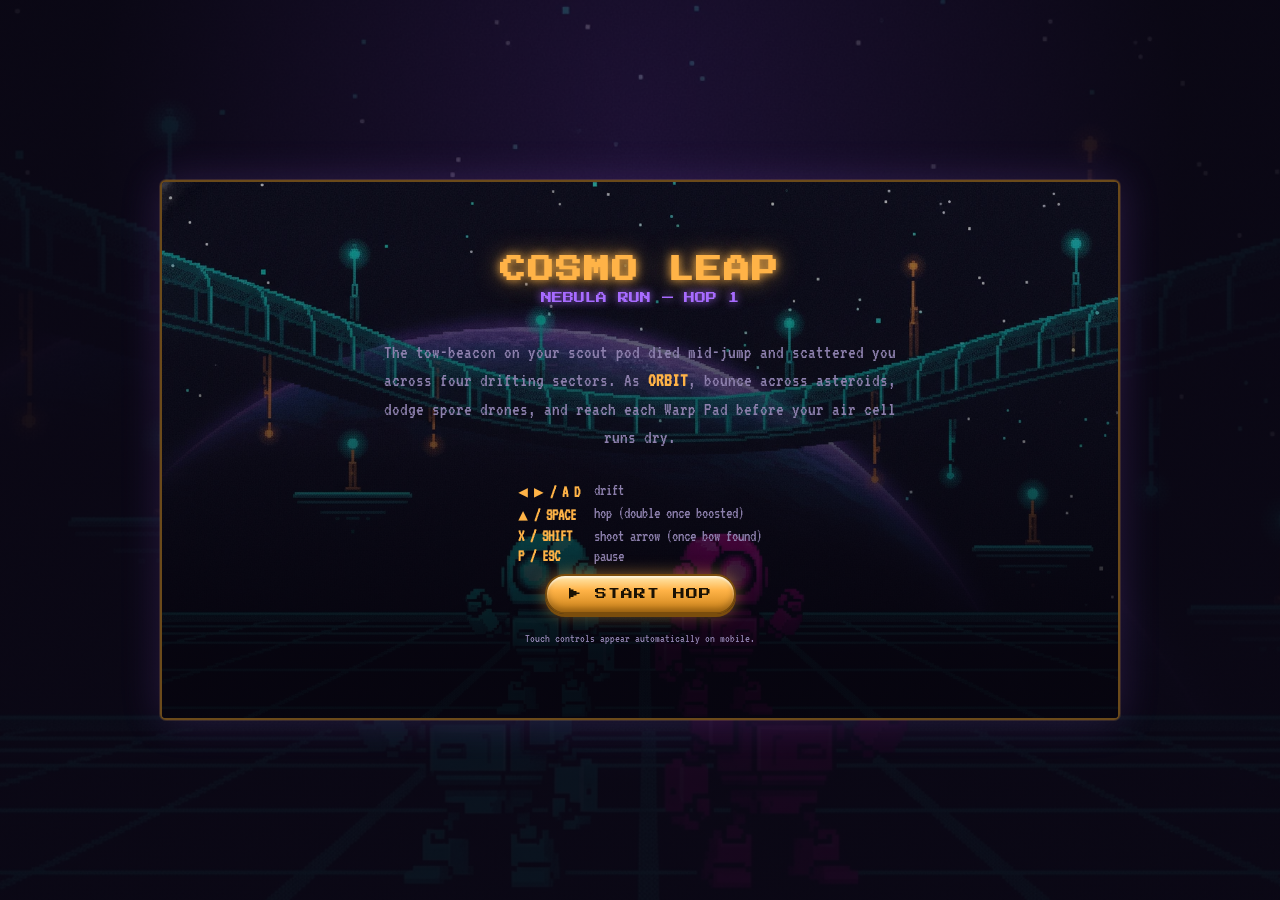
==== commit 8621be5c: "Bring cosmo-leap.html up to the same start screen and co-op design - Reuse the shared AI-generated k" ====
--- a/cosmo-leap.html
+++ b/cosmo-leap.html
@@ -21,7 +21,10 @@
   *{box-sizing:border-box;}
   html,body{
     margin:0;padding:0;height:100%;
-    background:radial-gradient(ellipse at 50% 15%, #201038 0%, #0a0714 60%);
+    background:
+      radial-gradient(ellipse at 50% 15%, rgba(32,16,56,0.75) 0%, rgba(10,7,20,0.94) 60%),
+      url('assets/start-bg.webp') center/cover no-repeat fixed,
+      #0a0714;
     color:var(--text);
     font-family:'VT323',monospace;
     overflow:hidden;
@@ -121,6 +124,11 @@
     gap:10px;
   }
   .screen.hidden{ display:none; }
+  #screen-start, #screen-playerselect{
+    background:
+      linear-gradient(180deg, rgba(6,4,14,0.35) 0%, rgba(6,4,14,0.55) 45%, rgba(6,4,14,0.95) 88%),
+      url('assets/start-bg.webp') center 38%/cover no-repeat;
+  }
   .title{
     font-family:'Press Start 2P', monospace;
     color:var(--amber);
@@ -183,6 +191,20 @@
     font-size:clamp(12px,2.6vw,16px); color:var(--text-dim); text-align:left;
   }
   .keys b{ color:var(--amber); }
+  .modecard{
+    display:flex; flex-direction:column; align-items:center; gap:8px;
+    width:210px; max-width:44vw;
+    padding:12px 10px;
+    background:rgba(12,10,26,0.6);
+    border:1px solid rgba(255,179,71,0.22);
+    border-radius:12px;
+  }
+  .modecard .btn{ width:100%; }
+  .modehint{
+    font-size:clamp(9px,2vw,12px); color:var(--text-dim);
+    line-height:1.4;
+  }
+  .modehint b{ color:var(--amber); }
   #screen-intro .lvl-big{
     font-family:'Press Start 2P', monospace;
     color:var(--violet);
@@ -260,6 +282,23 @@
       <footer class="hint">Touch controls appear automatically on mobile.</footer>
     </div>
 
+    <!-- PLAYER SELECT -->
+    <div class="screen hidden" id="screen-playerselect">
+      <h2 class="bigmsg" style="color:var(--amber)">SELECT PLAYERS</h2>
+      <div class="btnrow">
+        <div class="modecard">
+          <button class="btn" id="btn-1p">1 PLAYER</button>
+          <p class="modehint">◀▶ drift · ▲/SPACE hop · X/SHIFT shoot</p>
+        </div>
+        <div class="modecard">
+          <button class="btn alt" id="btn-2p">2 PLAYERS</button>
+          <p class="modehint">P1: <b>arrows</b> + / shoot &nbsp;·&nbsp; P2: <b style="color:var(--violet)">WASD</b> + F shoot</p>
+        </div>
+      </div>
+      <p class="desc" style="max-width:420px">Co-op shares one pool of lives and one score — reach the Warp Pad together.</p>
+      <div class="btnrow"><button class="btn ghost" id="btn-playerselect-back">◀ BACK</button></div>
+    </div>
+
     <!-- LEVEL INTRO -->
     <div class="screen hidden" id="screen-intro">
       <div class="lvl-big" id="intro-code">1-1</div>
@@ -342,27 +381,47 @@
 /* =========================================================
    INPUT
    ========================================================= */
-const keys = { left:false, right:false, jumpHeld:false, fire:false, jumpPressed:false, jumpReleased:false };
+// keys1 = Player 1. In 1-player mode it also answers to WASD/X/Shift so a
+// solo player can use either control scheme, exactly like the game always
+// has. In 2-player mode it's Arrow-keys-only so it can't collide with P2.
+const keys1 = { left:false, right:false, jumpHeld:false, fire:false, jumpPressed:false, jumpReleased:false };
+const keys2 = { left:false, right:false, jumpHeld:false, fire:false, jumpPressed:false, jumpReleased:false };
 
 function unlockAudioOnce(){ ensureAudio(); window.removeEventListener('keydown', unlockAudioOnce); window.removeEventListener('pointerdown', unlockAudioOnce); }
 window.addEventListener('keydown', unlockAudioOnce, {once:false});
 window.addEventListener('pointerdown', unlockAudioOnce, {once:false});
 
+const PREVENT_DEFAULT_CODES = ['ArrowLeft','ArrowRight','ArrowUp','Space','KeyW','KeyA','KeyD','KeyF','Slash','ShiftLeft','ShiftRight'];
 window.addEventListener('keydown', (e)=>{
-  if(['ArrowLeft','ArrowRight','ArrowUp','Space','KeyW','KeyA','KeyD'].includes(e.code)) e.preventDefault();
+  if(PREVENT_DEFAULT_CODES.includes(e.code)) e.preventDefault();
   handleKey(e.code, true);
 });
 window.addEventListener('keyup', (e)=>{ handleKey(e.code, false); });
 
+function setJump(k, down){
+  if(down && !k.jumpHeld) k.jumpPressed = true;
+  if(!down) k.jumpReleased = true;
+  k.jumpHeld = down;
+}
+
 function handleKey(code, down){
-  if(code==='ArrowLeft'||code==='KeyA') keys.left = down;
-  if(code==='ArrowRight'||code==='KeyD') keys.right = down;
-  if(code==='ArrowUp'||code==='KeyW'||code==='Space'){
-    if(down && !keys.jumpHeld) keys.jumpPressed = true;
-    if(!down) keys.jumpReleased = true;
-    keys.jumpHeld = down;
-  }
-  if(code==='KeyX'||code==='KeyK'||code==='ShiftLeft'||code==='ShiftRight') keys.fire = down;
+  const twoP = game.mode==='2p';
+
+  // Player 1: arrow keys always; WASD/X/Shift too, but only when solo
+  // (so those keys are free for Player 2 in co-op).
+  if(code==='ArrowLeft' || (!twoP && code==='KeyA')) keys1.left = down;
+  if(code==='ArrowRight' || (!twoP && code==='KeyD')) keys1.right = down;
+  if(code==='ArrowUp' || code==='Space' || (!twoP && code==='KeyW')) setJump(keys1, down);
+  if(code==='Slash' || code==='ShiftRight' || (!twoP && (code==='KeyX'||code==='KeyK'||code==='ShiftLeft'))) keys1.fire = down;
+
+  // Player 2: WASD to move/jump, F (or left-Shift) to fire — co-op only.
+  if(twoP){
+    if(code==='KeyA') keys2.left = down;
+    if(code==='KeyD') keys2.right = down;
+    if(code==='KeyW') setJump(keys2, down);
+    if(code==='KeyF' || code==='ShiftLeft') keys2.fire = down;
+  }
+
   if(down && (code==='KeyP'||code==='Escape')) togglePause();
   if(down && code==='KeyM') toggleMute();
   if(down && (code==='Enter'||code==='Space')) confirmScreen();
@@ -377,10 +436,11 @@
   el.addEventListener('pointerleave', up);
   el.addEventListener('pointercancel', up);
 }
-bindTouch('btn-left', ()=>keys.left=true, ()=>keys.left=false);
-bindTouch('btn-right', ()=>keys.right=true, ()=>keys.right=false);
-bindTouch('btn-fire', ()=>keys.fire=true, ()=>keys.fire=false);
-bindTouch('btn-jump', ()=>{ if(!keys.jumpHeld) keys.jumpPressed=true; keys.jumpHeld=true; }, ()=>{ keys.jumpHeld=false; keys.jumpReleased=true; });
+// Touch controls always drive Player 1 (co-op is keyboard-only, see #screen-playerselect).
+bindTouch('btn-left', ()=>keys1.left=true, ()=>keys1.left=false);
+bindTouch('btn-right', ()=>keys1.right=true, ()=>keys1.right=false);
+bindTouch('btn-fire', ()=>keys1.fire=true, ()=>keys1.fire=false);
+bindTouch('btn-jump', ()=>{ if(!keys1.jumpHeld) keys1.jumpPressed=true; keys1.jumpHeld=true; }, ()=>{ keys1.jumpHeld=false; keys1.jumpReleased=true; });
 
 /* =========================================================
    AUDIO (tiny synth, no assets)
@@ -634,8 +694,9 @@
    ========================================================= */
 const game = {
   state:'start', // start, intro, playing, dying, paused, levelcomplete, gameover, win
+  mode:'1p', // '1p' or '2p' (co-op) — chosen on the player-select screen
   levelIndex:0, level:null, introTimer:0,
-  player:null,
+  player:null, player2:null, dyingPlayer:null,
   camera:{x:0, shake:0},
   solids:[], blocks:[], enemies:[], vents:[], boss:null, gate:null, gateActive:false,
   hazardsZones:[], shards:[], items:[], projectiles:[], particles:[],
@@ -643,8 +704,16 @@
   goalReached:false, comboCount:0,
 };
 
-function newPlayer(){
-  return { x:40, y:GROUND_Y-28, vx:0, vy:0, w:22, h:28, onGround:false, facing:1,
+// The active roster for this run: just P1 solo, or P1+P2 in co-op.
+function activePlayers(){
+  const arr = [];
+  if(game.player) arr.push(game.player);
+  if(game.player2) arr.push(game.player2);
+  return arr;
+}
+
+function newPlayer(id){
+  return { id: id||1, x:40, y:GROUND_Y-28, vx:0, vy:0, w:22, h:28, onGround:false, facing:1, moving:false,
     boosted:false, airJumpsLeft:0, novaCharged:false, novaTimer:0, hurtTimer:0, shootCd:0, shootPoseTimer:0, coyote:0, jumpBuffer:0 };
 }
 
@@ -668,59 +737,63 @@
   game.timeLeft = lvl.timeLimit || 150;
   game.goalReached = false;
   game.comboCount = 0;
-  game.player.x = lvl.start.x; game.player.y = lvl.start.y;
-  game.player.vx=0; game.player.vy=0; game.player.onGround=false; game.player.hurtTimer=1.0;
+  activePlayers().forEach((p,i)=>{
+    p.x = lvl.start.x + i*16; p.y = lvl.start.y;
+    p.vx=0; p.vy=0; p.onGround=false; p.hurtTimer=1.0;
+  });
   document.getElementById('hud-lvlcode').textContent = lvl.code;
   document.getElementById('hud-lvlname').textContent = lvl.name;
   document.getElementById('intro-code').textContent = lvl.code;
   document.getElementById('intro-name').textContent = lvl.name;
 }
 
-function startNewGame(){
+function startNewGame(mode){
+  game.mode = mode || game.mode || '1p';
   game.score=0; game.lives=3; game.levelIndex=0;
-  game.player = newPlayer();
+  game.player = newPlayer(1);
+  game.player2 = game.mode==='2p' ? newPlayer(2) : null;
   loadLevel(0);
   game.state='intro'; game.introTimer=1.7;
   hideAllScreens();
 }
 
-function startDeath(){
+function startDeath(p){
   if(game.state==='dying') return;
   game.state='dying';
-  game.player.vx=0; game.player.vy=-400;
-  game.player.deathTimer = DEATH_TIME;
-  game.particles.push({type:'soul', x:game.player.x+game.player.w/2, y:game.player.y, vy:-24, life:1.6, maxLife:1.6});
+  game.dyingPlayer = p;
+  p.vx=0; p.vy=-400;
+  p.deathTimer = DEATH_TIME;
+  game.particles.push({type:'soul', x:p.x+p.w/2, y:p.y, vy:-24, life:1.6, maxLife:1.6});
   SFX.hit();
 }
 function handleDeath(){
   game.lives--;
+  game.dyingPlayer = null;
   if(game.lives<=0){
     game.state='gameover';
     SFX.gameover();
     document.getElementById('go-score').textContent = game.score;
     showScreen('gameover');
   } else {
-    game.player.boosted=false; game.player.novaCharged=false;
+    activePlayers().forEach(p=>{ p.boosted=false; p.novaCharged=false; });
     loadLevel(game.levelIndex);
     game.state='intro'; game.introTimer=1.2;
   }
 }
-function damagePlayer(){
-  const p = game.player;
+function damagePlayer(p){
   if(p.hurtTimer>0 || p.novaTimer>0) return;
   if(p.boosted || p.novaCharged){
     p.boosted=false; p.novaCharged=false;
     p.hurtTimer = HURT_TIME;
     SFX.hit();
   } else {
-    startDeath();
-  }
-}
-
-function stompEnemy(e){
+    startDeath(p);
+  }
+}
+
+function stompEnemy(e, p){
   e.alive=false; e.squish=0.22; e.remove=false;
-  const p=game.player;
-  p.vy = -260;
+  if(p) p.vy = -260;
   game.comboCount++;
   const gain = Math.min(800, 100*Math.pow(2, game.comboCount-1));
   game.score += gain;
@@ -729,11 +802,11 @@
   SFX.stomp();
 }
 
-function bossHit(){
+function bossHit(p){
   const b = game.boss;
   if(!b || b.dead || b.invuln>0) return;
   b.hp--; b.invuln=1.0;
-  game.player.vy=-250;
+  if(p) p.vy=-250;
   spawnParticles(b.x+b.w/2, b.y+10, '#ffb347', 10);
   spawnTextParticle('HIT '+b.hp+'/'+b.maxHp, b.x+b.w/2, b.y-10, '#ffb347');
   SFX.bossHit();
@@ -778,15 +851,15 @@
 function spawnPopItem(type,x,y,dir){
   game.items.push({type, x, y:y-4, w:18, h:18, collected:false, spawning:true, spawnTimer:0.35, vx: type==='boost'?(dir*40):0, vy:0});
 }
-function hitBlock(s){
+function hitBlock(s, dir){
   s.bump = 0.15;
   if(s.kind==='core'){
     if(!s.used){
       s.used = true;
-      giveBlockItem(s);
+      giveBlockItem(s, dir);
     } else { SFX.bump(); }
   } else if(s.kind==='ore'){
-    if(game.player.boosted || game.player.novaCharged){
+    if(activePlayers().some(p=>p.boosted || p.novaCharged)){
       game.solids = game.solids.filter(x=>x!==s);
       game.blocks = game.blocks.filter(x=>x!==s);
       spawnParticles(s.x+12, s.y+12, '#ffb347', 8);
@@ -796,9 +869,9 @@
     }
   }
 }
-function giveBlockItem(s){
+function giveBlockItem(s, dir){
   switch(s.item){
-    case 'boost': spawnPopItem('boost', s.x+3, s.y, game.player.facing||1); SFX.power(); break;
+    case 'boost': spawnPopItem('boost', s.x+3, s.y, dir||1); SFX.power(); break;
     case 'nova': spawnPopItem('nova', s.x+3, s.y, 0); SFX.power(); break;
     case 'burst':
       game.score += 50; game.shardsCollected += 5;
@@ -815,9 +888,8 @@
     default: SFX.bump();
   }
 }
-function collectItem(it){
+function collectItem(it, p){
   it.collected = true;
-  const p = game.player;
   if(it.type==='boost'){
     if(!p.boosted){ p.boosted=true; } else { game.score+=200; spawnTextParticle('+200', it.x, it.y, '#ffb347'); }
     SFX.power();
@@ -848,16 +920,16 @@
   for(const s of solids){
     if(rectsOverlap(e,s)){
       if(e.vy>0){ e.y = s.y - e.h; e.vy=0; e.onGround=true; }
-      else if(e.vy<0){ e.y = s.y + s.h; e.vy=0; if(s.type==='block') hitBlock(s); }
+      else if(e.vy<0){ e.y = s.y + s.h; e.vy=0; if(s.type==='block') hitBlock(s, e.facing||1); }
     }
   }
 }
 
-function updatePlayerPhysics(dt){
-  const p = game.player;
+function updatePlayerPhysics(dt, p, k){
   let dir = 0;
-  if(keys.left) dir -= 1;
-  if(keys.right) dir += 1;
+  if(k.left) dir -= 1;
+  if(k.right) dir += 1;
+  p.moving = dir!==0; // used by drawPlayer to pick the walk-cycle pose
   const cap = MAX_SPEED * (p.novaTimer>0 ? 1.3 : 1);
   if(dir!==0){ p.vx += dir*MOVE_ACCEL*dt; p.facing = dir; }
   else {
@@ -869,7 +941,7 @@
   if(p.onGround){ p.coyote = COYOTE_TIME; p.airJumpsLeft = p.boosted ? 1 : 0; }
   else p.coyote = Math.max(0, p.coyote-dt);
 
-  if(keys.jumpPressed){ p.jumpBuffer = JUMP_BUFFER; keys.jumpPressed=false; }
+  if(k.jumpPressed){ p.jumpBuffer = JUMP_BUFFER; k.jumpPressed=false; }
   else { p.jumpBuffer = Math.max(0, p.jumpBuffer-dt); }
 
   if(p.jumpBuffer>0){
@@ -880,12 +952,12 @@
       spawnParticles(p.x+p.w/2, p.y+p.h, '#ffb347', 6);
     }
   }
-  if(keys.jumpReleased){ if(p.vy<0) p.vy *= JUMP_CUT; keys.jumpReleased=false; }
+  if(k.jumpReleased){ if(p.vy<0) p.vy *= JUMP_CUT; k.jumpReleased=false; }
 
   p.vy += GRAVITY*dt; if(p.vy>MAX_FALL) p.vy = MAX_FALL;
 
   if(p.shootCd>0) p.shootCd -= dt;
-  if(keys.fire && p.novaCharged && p.shootCd<=0){
+  if(k.fire && p.novaCharged && p.shootCd<=0){
     game.projectiles.push({type:'flare', x: p.x + (p.facing>0?p.w:-8), y: p.y+p.h*0.35, vx: p.facing*FLARE_SPEED, vy:0, w:8, h:6, life:FLARE_LIFE, fromPlayer:true});
     p.shootCd = FLARE_COOLDOWN;
     p.shootPoseTimer = 0.22; // holds the bow-draw pose briefly after loosing an arrow
@@ -899,7 +971,7 @@
   if(p.novaTimer>0) p.novaTimer -= dt;
   if(p.shootPoseTimer>0) p.shootPoseTimer -= dt;
 
-  if(p.y > CH+150) startDeath();
+  if(p.y > CH+150) startDeath(p);
 }
 
 function updateEnemies(dt){
@@ -937,7 +1009,10 @@
   b.shootTimer -= dt;
   if(b.shootTimer<=0){
     b.shootTimer = 1.9;
-    const dir = game.player.x < b.x ? -1 : 1;
+    // Target whichever active player is nearest.
+    const nearest = activePlayers().reduce((best,p)=>
+      (!best || Math.abs(p.x-b.x) < Math.abs(best.x-b.x)) ? p : best, null);
+    const dir = (nearest && nearest.x < b.x) ? -1 : 1;
     game.projectiles.push({type:'bolt', x:b.x+b.w/2, y:b.y+b.h*0.5, vx:dir*220, vy:0, w:10, h:8, life:2.5, fromPlayer:false});
     SFX.shoot();
   }
@@ -954,8 +1029,9 @@
       }
       if(game.boss && !game.boss.dead && rectsOverlap(pr,game.boss)){ bossHit(); pr.dead=true; }
     } else {
-      const p = game.player;
-      if(p.hurtTimer<=0 && p.novaTimer<=0 && rectsOverlap(pr,p)){ damagePlayer(); pr.dead=true; }
+      for(const p of activePlayers()){
+        if(p.hurtTimer<=0 && p.novaTimer<=0 && rectsOverlap(pr,p)){ damagePlayer(p); pr.dead=true; break; }
+      }
     }
   }
   game.projectiles = game.projectiles.filter(p=>!p.dead);
@@ -980,24 +1056,23 @@
 
 function ventRect(t){ return {x:t.x, y:t.y, w:28, h:t.h}; }
 
-function checkPlayerVsWorld(){
-  const p = game.player;
+function checkPlayerVsWorld(p){
   for(const e of game.enemies){
     if(!e.alive || !rectsOverlap(p,e)) continue;
-    if(p.novaTimer>0){ stompEnemy(e); continue; }
-    if(p.vy>0 && (p.y+p.h - e.y) < 12){ stompEnemy(e); }
-    else { damagePlayer(); }
+    if(p.novaTimer>0){ stompEnemy(e, p); continue; }
+    if(p.vy>0 && (p.y+p.h - e.y) < 12){ stompEnemy(e, p); }
+    else { damagePlayer(p); }
   }
   for(const t of game.vents){
-    if(t.state==='extended' && p.novaTimer<=0 && rectsOverlap(p, ventRect(t))) damagePlayer();
+    if(t.state==='extended' && p.novaTimer<=0 && rectsOverlap(p, ventRect(t))) damagePlayer(p);
   }
   if(game.boss && !game.boss.dead && rectsOverlap(p, game.boss)){
-    if(p.novaTimer>0){ bossHit(); }
-    else if(p.vy>0 && (p.y+p.h - game.boss.y) < 16){ bossHit(); }
-    else damagePlayer();
+    if(p.novaTimer>0){ bossHit(p); }
+    else if(p.vy>0 && (p.y+p.h - game.boss.y) < 16){ bossHit(p); }
+    else damagePlayer(p);
   }
   for(const h of game.hazardsZones){
-    if(p.novaTimer<=0 && rectsOverlap(p,h)) damagePlayer();
+    if(p.novaTimer<=0 && rectsOverlap(p,h)) damagePlayer(p);
   }
   for(const s of game.shards){
     if(!s.collected && rectsOverlap(p, {x:s.x-6,y:s.y-6,w:12,h:12})){
@@ -1006,7 +1081,7 @@
     }
   }
   for(const it of game.items){
-    if(!it.collected && !it.spawning && rectsOverlap(p,it)) collectItem(it);
+    if(!it.collected && !it.spawning && rectsOverlap(p,it)) collectItem(it, p);
   }
   if(game.level.goal && !game.goalReached){
     const g = game.level.goal;
@@ -1040,7 +1115,7 @@
    MAIN UPDATE
    ========================================================= */
 function updateDying(dt){
-  const p = game.player;
+  const p = game.dyingPlayer;
   p.vy += GRAVITY*dt; p.x += p.vx*dt; p.y += p.vy*dt;
   p.deathTimer -= dt;
   updateParticles(dt);
@@ -1058,21 +1133,32 @@
   if(game.state!=='playing') return;
 
   game.timeLeft -= dt;
-  if(game.timeLeft<=0){ game.timeLeft=0; startDeath(); return; }
-
-  updatePlayerPhysics(dt);
+  if(game.timeLeft<=0){ game.timeLeft=0; startDeath(activePlayers()[0]); return; }
+
+  // Each player runs its own physics/input; if one triggers a death mid-frame
+  // (game.state flips to 'dying'), skip the rest so we don't touch a stale world.
+  activePlayers().forEach(p=>{
+    if(game.state!=='playing') return;
+    updatePlayerPhysics(dt, p, p.id===2 ? keys2 : keys1);
+  });
   updateEnemies(dt);
   updateBoss(dt);
   updateProjectiles(dt);
   updateItems(dt);
-  checkPlayerVsWorld();
+  activePlayers().forEach(p=>{
+    if(game.state!=='playing') return;
+    checkPlayerVsWorld(p);
+  });
   updateParticles(dt);
 
   for(const s of game.blocks) if(s.bump>0) s.bump -= dt;
 
-  const target = game.player.x + game.player.w/2 - CW/2;
-  game.camera.x = clamp(target, 0, Math.max(0, game.level.width - CW));
-  if(game.camera.shake>0) game.camera.shake -= dt;
+  if(game.state==='playing'){
+    const xs = activePlayers().map(p=>p.x+p.w/2);
+    const avg = xs.reduce((a,b)=>a+b,0)/xs.length;
+    game.camera.x = clamp(avg - CW/2, 0, Math.max(0, game.level.width - CW));
+    if(game.camera.shake>0) game.camera.shake -= dt;
+  }
 
   updateHUD();
 }
@@ -1485,14 +1571,13 @@
 // original reskin inspired by a reference sprite sheet's silhouette and
 // palette, not traced or copied from it. Distinct poses for idle/run,
 // airborne, drawing the bow, taking a hit, and being knocked out.
-function drawPlayer(){
-  const p = game.player;
+function drawPlayer(p){
   const t = performance.now()/1000;
   const w = p.w, h = p.h;
   const airborne = !p.onGround;
   const shooting = p.shootPoseTimer>0;
   const hurt = p.hurtTimer>0;
-  const dying = game.state==='dying';
+  const dying = game.state==='dying' && p===game.dyingPlayer;
 
   // try an SVG sprite for the current pose first; only fall back to the
   // procedural vector Viking below if that file hasn't been added yet
@@ -1501,7 +1586,7 @@
   else if(shooting) poseName = 'viking-shoot';
   else if(airborne) poseName = 'viking-jump';
   else if(hurt) poseName = 'viking-hurt';
-  else if(keys.left||keys.right){
+  else if(p.moving){
     const w1=SPRITES['viking-walk1'], w2=SPRITES['viking-walk2'];
     if(w1.ready && w2.ready) poseName = (Math.floor(t*7)%2===0) ? 'viking-walk1' : 'viking-walk2';
     else if(w1.ready) poseName = 'viking-walk1';
@@ -1519,9 +1604,12 @@
   }
   ctx.translate(-w/2, -h/2);
 
-  // palette: green tunic + gold cape by default; bow unlocked -> violet
+  // palette: green tunic + gold cape by default (Player 2 gets a blue/teal
+  // recolor so co-op is easy to read at a glance); bow unlocked -> violet
   // cape trim; shield active -> shifting rainbow; hurt/dying -> red flash
-  let tunic='#3f6b3a', tunicDark='#274a24', cape='#ffb347', capeDark='#c97f16';
+  let tunic, tunicDark, cape, capeDark;
+  if(p.id===2){ tunic='#2f5a7a'; tunicDark='#1c3a52'; cape='#3dffc0'; capeDark='#0a8f68'; }
+  else { tunic='#3f6b3a'; tunicDark='#274a24'; cape='#ffb347'; capeDark='#c97f16'; }
   if(p.novaCharged){ cape='#a76bff'; capeDark='#6c2fc9'; }
   if(p.novaTimer>0){ const hue=(t*260)%360; tunic=`hsl(${hue},55%,42%)`; cape=`hsl(${(hue+140)%360},90%,65%)`; }
   if((hurt || dying) && Math.floor(t*10)%2===0){ tunic='#a83030'; tunicDark='#6b1c1c'; cape='#ff6b6b'; capeDark='#b33a3a'; }
@@ -1650,7 +1738,7 @@
   drawBoss();
   drawProjectiles();
   drawParticles();
-  if(game.player) drawPlayer();
+  activePlayers().forEach(drawPlayer);
   ctx.restore();
 }
 
@@ -1669,13 +1757,19 @@
   else if(game.state==='paused'){ game.state='playing'; hideAllScreens(); }
 }
 function confirmScreen(){
+  if(!document.getElementById('screen-playerselect').classList.contains('hidden')){
+    document.getElementById('btn-1p').click(); return;
+  }
   if(game.state==='start') document.getElementById('btn-start').click();
   else if(game.state==='levelcomplete') document.getElementById('btn-continue').click();
   else if(game.state==='gameover') document.getElementById('btn-retry').click();
   else if(game.state==='win') document.getElementById('btn-playagain').click();
 }
 
-document.getElementById('btn-start').addEventListener('click', ()=>{ ensureAudio(); startNewGame(); });
+document.getElementById('btn-start').addEventListener('click', ()=>{ ensureAudio(); showScreen('playerselect'); });
+document.getElementById('btn-1p').addEventListener('click', ()=>{ ensureAudio(); startNewGame('1p'); });
+document.getElementById('btn-2p').addEventListener('click', ()=>{ ensureAudio(); startNewGame('2p'); });
+document.getElementById('btn-playerselect-back').addEventListener('click', ()=>{ showScreen('start'); });
 document.getElementById('btn-resume').addEventListener('click', togglePause);
 document.getElementById('btn-restart-level').addEventListener('click', ()=>{ loadLevel(game.levelIndex); game.state='intro'; game.introTimer=1.2; hideAllScreens(); });
 document.getElementById('btn-quit').addEventListener('click', ()=>{ game.state='start'; showScreen('start'); });
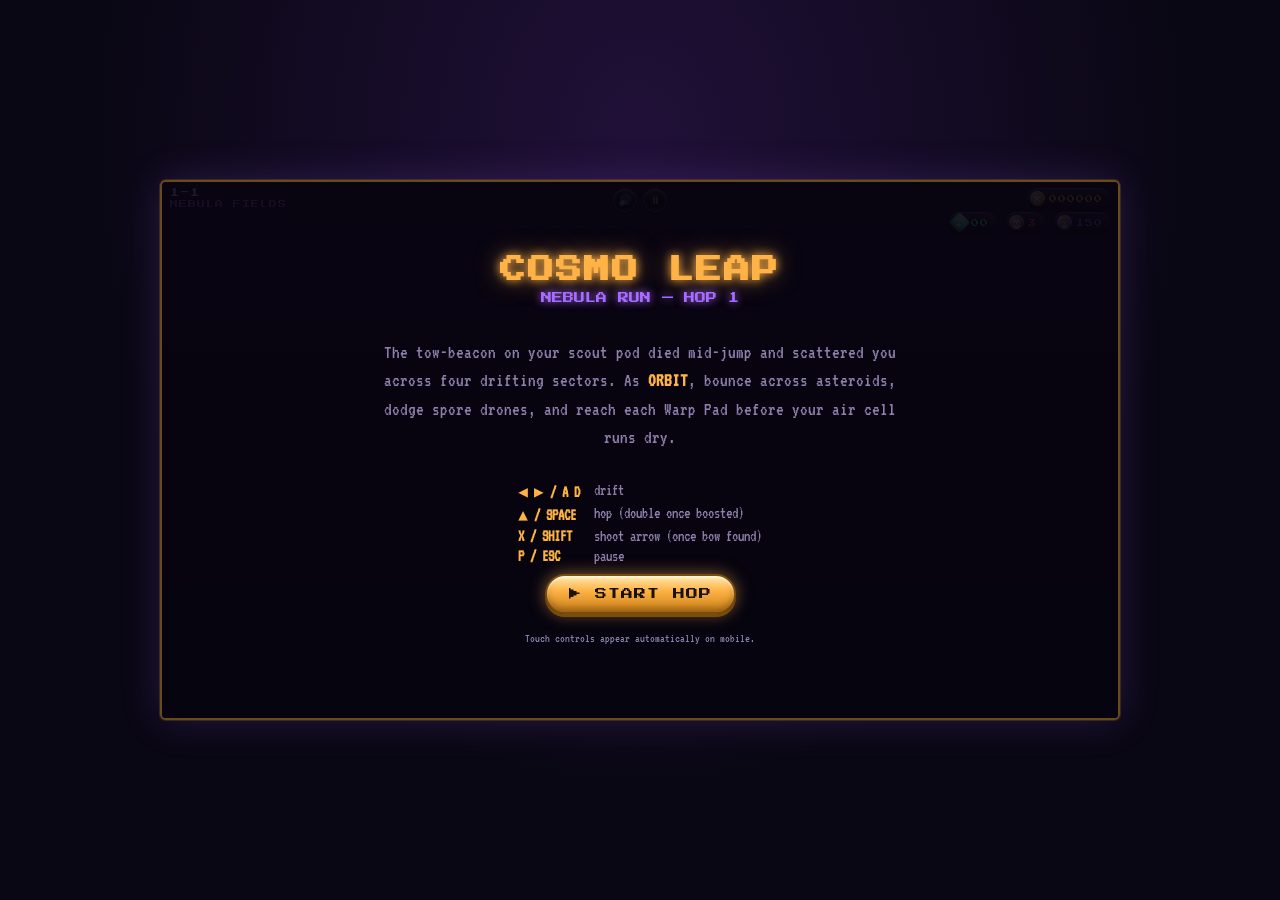
==== commit 00e76cb1: "Split both games into ES modules for parallel/multi-session development neon-dash.html and cosmo-lea" ====
--- a/cosmo-leap.html
+++ b/cosmo-leap.html
@@ -2,1796 +2,17 @@
 <html lang="en">
 <head>
 <meta charset="UTF-8">
-<meta name="viewport" content="width=device-width, initial-scale=1, maximum-scale=1, user-scalable=no">
-<title>COSMO LEAP — Nebula Run</title>
-<link rel="preconnect" href="https://fonts.googleapis.com">
-<link href="https://fonts.googleapis.com/css2?family=Press+Start+2P&family=VT323&display=swap" rel="stylesheet">
-<style>
-  :root{
-    --bg:#0a0714;
-    --amber:#ffb347;
-    --amber-dim:#6b4a1a;
-    --violet:#a76bff;
-    --teal:#3dffc0;
-    --rose:#ff6b81;
-    --panel:#0c0a1a;
-    --text:#f1e9ff;
-    --text-dim:#8d80ad;
-  }
-  *{box-sizing:border-box;}
-  html,body{
-    margin:0;padding:0;height:100%;
-    background:
-      radial-gradient(ellipse at 50% 15%, rgba(32,16,56,0.75) 0%, rgba(10,7,20,0.94) 60%),
-      url('assets/start-bg.webp') center/cover no-repeat fixed,
-      #0a0714;
-    color:var(--text);
-    font-family:'VT323',monospace;
-    overflow:hidden;
-    -webkit-tap-highlight-color: transparent;
-    user-select:none;
-  }
-  #wrap{
-    position:fixed; inset:0;
-    display:flex; align-items:center; justify-content:center;
-    flex-direction:column;
-    padding:10px;
-  }
-  #stage{
-    position:relative;
-    width:100%;
-    max-width:960px;
-    aspect-ratio: 480 / 270;
-    background:#000;
-    border:2px solid var(--amber-dim);
-    border-radius:6px;
-    box-shadow: 0 0 0 1px rgba(255,179,71,0.15), 0 0 40px rgba(167,107,255,0.18), inset 0 0 60px rgba(255,179,71,0.05);
-    overflow:hidden;
-  }
-  canvas{
-    width:100%; height:100%; display:block;
-    image-rendering:pixelated; image-rendering:crisp-edges;
-  }
-  #hud{
-    position:absolute; top:0; left:0; right:0;
-    display:flex; justify-content:space-between; align-items:flex-start;
-    padding:6px 8px;
-    pointer-events:none;
-    font-family:'Press Start 2P', monospace;
-    font-size:8px;
-    letter-spacing:1px;
-    text-shadow: 0 0 4px rgba(0,0,0,0.9);
-    z-index:5;
-  }
-  #hud .hud-block{ display:flex; flex-direction:column; gap:3px; }
-  #hud .hud-right{ align-items:flex-end; text-align:right; }
-  #hud .row{ display:flex; gap:10px; }
-  #hud .lbl{ color:var(--text-dim); }
-  #hud .val-score{ color:var(--amber); }
-  #hud .val-shard{ color:var(--teal); }
-  #hud .val-lives{ color:var(--rose); }
-  #hud .val-time{ color:var(--violet); }
-  #hud .lvl-name{ color:var(--violet); font-size:8px; }
-  #hud .lvl-code{ color:var(--text); font-size:9px; }
-
-  #topbtns{
-    position:absolute; top:6px; left:50%; transform:translateX(-50%);
-    display:flex; gap:6px; z-index:6;
-  }
-  .iconbtn{
-    pointer-events:auto;
-    width:24px;height:24px;
-    background:linear-gradient(180deg, rgba(255,255,255,0.18), rgba(12,10,26,0.85) 55%);
-    border:1px solid var(--amber-dim);
-    color:var(--amber);
-    border-radius:50%;
-    font-size:11px;
-    display:flex; align-items:center; justify-content:center;
-    cursor:pointer;
-    box-shadow: inset 0 1px 1px rgba(255,255,255,0.35), 0 2px 3px rgba(0,0,0,0.5);
-  }
-  .iconbtn:active{ background:rgba(255,179,71,0.25); transform:translateY(1px); }
-
-  /* ---------- Glossy HUD chips ---------- */
-  .chip{
-    pointer-events:none;
-    display:flex; align-items:center; gap:4px;
-    padding:3px 7px 3px 3px;
-    border-radius:999px;
-    background:linear-gradient(180deg, rgba(255,255,255,0.14), rgba(0,0,0,0.28));
-    box-shadow: inset 0 1px 1px rgba(255,255,255,0.25), inset 0 -2px 3px rgba(0,0,0,0.35), 0 2px 4px rgba(0,0,0,0.4);
-  }
-  .chip-icon{
-    width:15px; height:15px; border-radius:50%;
-    display:flex; align-items:center; justify-content:center;
-    font-size:9px; line-height:1;
-    box-shadow: inset 0 1px 2px rgba(255,255,255,0.6), inset 0 -2px 3px rgba(0,0,0,0.35), 0 1px 2px rgba(0,0,0,0.5);
-    flex:none;
-  }
-  .chip-icon.gold{ background:radial-gradient(circle at 35% 30%, #ffe9b0, #ffb347 55%, #b3730f 100%); }
-  .chip-icon.gem{ background:radial-gradient(circle at 35% 30%, #d6fff2, #3dffc0 55%, #0a8f68 100%); border-radius:3px; transform:rotate(45deg); }
-  .chip-icon.gem span{ transform:rotate(-45deg); display:block; }
-  .chip-icon.ruby{ background:radial-gradient(circle at 35% 30%, #ffd6de, #ff6b81 55%, #9c1f30 100%); }
-  .chip-icon.amethyst{ background:radial-gradient(circle at 35% 30%, #ecdcff, #a76bff 55%, #5c2ba3 100%); }
-
-  .screen{
-    position:absolute; inset:0;
-    display:flex; flex-direction:column; align-items:center; justify-content:center;
-    text-align:center;
-    background: rgba(6,4,14,0.9);
-    z-index:10;
-    padding:16px;
-    gap:10px;
-  }
-  .screen.hidden{ display:none; }
-  #screen-start, #screen-playerselect{
-    background:
-      linear-gradient(180deg, rgba(6,4,14,0.35) 0%, rgba(6,4,14,0.55) 45%, rgba(6,4,14,0.95) 88%),
-      url('assets/start-bg.webp') center 38%/cover no-repeat;
-  }
-  .title{
-    font-family:'Press Start 2P', monospace;
-    color:var(--amber);
-    font-size:clamp(15px,4vw,26px);
-    text-shadow: 0 0 10px var(--amber), 0 0 24px rgba(255,179,71,0.6);
-    letter-spacing:2px;
-    margin:0;
-  }
-  .subtitle{
-    font-family:'Press Start 2P', monospace;
-    color:var(--violet);
-    font-size:clamp(8px,2vw,11px);
-    text-shadow: 0 0 8px var(--violet);
-    margin:0 0 6px 0;
-  }
-  .bigmsg{
-    font-family:'Press Start 2P', monospace;
-    color:var(--text);
-    font-size:clamp(11px,2.6vw,16px);
-    margin:0;
-  }
-  .desc{
-    font-size:clamp(14px,3vw,19px);
-    color:var(--text-dim);
-    max-width:520px;
-    line-height:1.5;
-  }
-  .btn{
-    font-family:'Press Start 2P', monospace;
-    font-size:clamp(9px,2.2vw,12px);
-    color:#1a1204;
-    background: linear-gradient(180deg, #ffe9b0, var(--amber) 40%, #c97f16);
-    border:2px solid #7a4d0d;
-    padding:12px 22px;
-    border-radius:999px;
-    cursor:pointer;
-    box-shadow: inset 0 2px 2px rgba(255,255,255,0.6), inset 0 -4px 6px rgba(0,0,0,0.25), 0 3px 0 #7a4d0d, 0 0 16px rgba(255,179,71,0.5);
-    letter-spacing:1px;
-    pointer-events:auto;
-  }
-  .btn:active{ transform:translateY(2px); box-shadow: inset 0 2px 2px rgba(255,255,255,0.6), inset 0 -4px 6px rgba(0,0,0,0.25), 0 1px 0 #7a4d0d; }
-  .btn.alt{
-    background: linear-gradient(180deg, #ecdcff, var(--violet) 40%, #6c2fc9);
-    border-color:#432066;
-    box-shadow: inset 0 2px 2px rgba(255,255,255,0.6), inset 0 -4px 6px rgba(0,0,0,0.25), 0 3px 0 #432066, 0 0 16px rgba(167,107,255,0.5);
-  }
-  .btn.alt:active{ box-shadow: inset 0 2px 2px rgba(255,255,255,0.6), inset 0 -4px 6px rgba(0,0,0,0.25), 0 1px 0 #432066; }
-  .btn.ghost{
-    background:transparent;
-    color:var(--text-dim);
-    border:1px solid var(--text-dim);
-    box-shadow:none;
-  }
-  .btn.ghost:active{ box-shadow:none; }
-  .btnrow{ display:flex; gap:10px; flex-wrap:wrap; justify-content:center; }
-  .statline{ font-size:clamp(13px,2.8vw,18px); color:var(--text); margin:2px 0; }
-  .statline b{ color:var(--teal); }
-  .keys{
-    display:grid; grid-template-columns:auto auto; gap:4px 14px;
-    font-size:clamp(12px,2.6vw,16px); color:var(--text-dim); text-align:left;
-  }
-  .keys b{ color:var(--amber); }
-  .modecard{
-    display:flex; flex-direction:column; align-items:center; gap:8px;
-    width:210px; max-width:44vw;
-    padding:12px 10px;
-    background:rgba(12,10,26,0.6);
-    border:1px solid rgba(255,179,71,0.22);
-    border-radius:12px;
-  }
-  .modecard .btn{ width:100%; }
-  .modehint{
-    font-size:clamp(9px,2vw,12px); color:var(--text-dim);
-    line-height:1.4;
-  }
-  .modehint b{ color:var(--amber); }
-  #screen-intro .lvl-big{
-    font-family:'Press Start 2P', monospace;
-    color:var(--violet);
-    font-size:clamp(18px,4.5vw,30px);
-    text-shadow:0 0 12px var(--violet);
-  }
-
-  #touch-controls{
-    position:absolute; inset:0; z-index:8; pointer-events:none;
-  }
-  #touch-controls .tbtn{
-    position:absolute;
-    pointer-events:auto;
-    width:15%; aspect-ratio:1/1;
-    border-radius:50%;
-    background:rgba(255,179,71,0.10);
-    border:2px solid rgba(255,179,71,0.5);
-    color:var(--amber);
-    font-size:20px;
-    display:flex; align-items:center; justify-content:center;
-    -webkit-user-select:none;
-  }
-  #touch-controls .tbtn:active{ background:rgba(255,179,71,0.35); }
-  #btn-left{ left:3%; bottom:10%; }
-  #btn-right{ left:20%; bottom:10%; }
-  #btn-fire{ right:20%; bottom:10%; border-color:rgba(167,107,255,0.6); color:var(--violet); background:rgba(167,107,255,0.10); }
-  #btn-jump{ right:3%; bottom:10%; }
-
-  @media (hover:hover) and (pointer:fine){
-    #touch-controls{ display:none; }
-  }
-
-  footer.hint{
-    color:var(--text-dim); font-size:12px; margin-top:8px; text-align:center;
-  }
-</style>
+<title>Cosmo Leap</title>
+<meta http-equiv="refresh" content="0; url=games/cosmo-leap/">
+<link rel="canonical" href="games/cosmo-leap/">
+<script>location.replace('games/cosmo-leap/');</script>
 </head>
 <body>
-<div id="wrap">
-  <div id="stage">
-    <canvas id="game" width="480" height="270"></canvas>
-
-    <div id="hud">
-      <div class="hud-block">
-        <div class="lvl-code" id="hud-lvlcode">1-1</div>
-        <div class="lvl-name" id="hud-lvlname">NEBULA FIELDS</div>
-      </div>
-      <div class="hud-block hud-right">
-        <div class="row"><span class="chip"><span class="chip-icon gold">★</span><span class="val-score" id="hud-score">000000</span></span></div>
-        <div class="row">
-          <span class="chip"><span class="chip-icon gem"><span>◆</span></span><span class="val-shard" id="hud-shards">00</span></span>
-          <span class="chip"><span class="chip-icon ruby">💀</span><span class="val-lives" id="hud-lives">3</span></span>
-          <span class="chip"><span class="chip-icon amethyst">⏳</span><span class="val-time" id="hud-time">150</span></span>
-        </div>
-      </div>
-    </div>
-
-    <div id="topbtns">
-      <div class="iconbtn" id="mute-btn">🔊</div>
-      <div class="iconbtn" id="pause-btn">⏸</div>
-    </div>
-
-    <!-- START -->
-    <div class="screen" id="screen-start">
-      <h1 class="title">COSMO LEAP</h1>
-      <p class="subtitle">NEBULA RUN — HOP 1</p>
-      <p class="desc">The tow-beacon on your scout pod died mid-jump and scattered you across four drifting sectors. As <b style="color:var(--amber)">ORBIT</b>, bounce across asteroids, dodge spore drones, and reach each Warp Pad before your air cell runs dry.</p>
-      <div class="keys">
-        <div><b>◀ ▶ / A D</b></div><div>drift</div>
-        <div><b>▲ / SPACE</b></div><div>hop (double once boosted)</div>
-        <div><b>X / SHIFT</b></div><div>shoot arrow (once bow found)</div>
-        <div><b>P / ESC</b></div><div>pause</div>
-      </div>
-      <div class="btnrow"><button class="btn" id="btn-start">▶ START HOP</button></div>
-      <footer class="hint">Touch controls appear automatically on mobile.</footer>
-    </div>
-
-    <!-- PLAYER SELECT -->
-    <div class="screen hidden" id="screen-playerselect">
-      <h2 class="bigmsg" style="color:var(--amber)">SELECT PLAYERS</h2>
-      <div class="btnrow">
-        <div class="modecard">
-          <button class="btn" id="btn-1p">1 PLAYER</button>
-          <p class="modehint">◀▶ drift · ▲/SPACE hop · X/SHIFT shoot</p>
-        </div>
-        <div class="modecard">
-          <button class="btn alt" id="btn-2p">2 PLAYERS</button>
-          <p class="modehint">P1: <b>arrows</b> + / shoot &nbsp;·&nbsp; P2: <b style="color:var(--violet)">WASD</b> + F shoot</p>
-        </div>
-      </div>
-      <p class="desc" style="max-width:420px">Co-op shares one pool of lives and one score — reach the Warp Pad together.</p>
-      <div class="btnrow"><button class="btn ghost" id="btn-playerselect-back">◀ BACK</button></div>
-    </div>
-
-    <!-- LEVEL INTRO -->
-    <div class="screen hidden" id="screen-intro">
-      <div class="lvl-big" id="intro-code">1-1</div>
-      <div class="bigmsg" id="intro-name">NEBULA FIELDS</div>
-    </div>
-
-    <!-- PAUSE -->
-    <div class="screen hidden" id="screen-pause">
-      <h2 class="bigmsg" style="color:var(--amber)">PAUSED</h2>
-      <div class="btnrow">
-        <button class="btn" id="btn-resume">▶ RESUME</button>
-        <button class="btn alt" id="btn-restart-level">↺ RESTART SECTOR</button>
-        <button class="btn ghost" id="btn-quit">■ QUIT TO MENU</button>
-      </div>
-    </div>
-
-    <!-- LEVEL COMPLETE -->
-    <div class="screen hidden" id="screen-levelcomplete">
-      <h2 class="bigmsg" style="color:var(--teal)">WARP PAD REACHED</h2>
-      <p class="statline">Air Bonus <b id="lc-timebonus">+0</b></p>
-      <p class="statline">Shards <b id="lc-shards">0</b></p>
-      <p class="statline">Score <b id="lc-score">0</b></p>
-      <div class="btnrow"><button class="btn" id="btn-continue">CONTINUE ▶</button></div>
-    </div>
-
-    <!-- GAME OVER -->
-    <div class="screen hidden" id="screen-gameover">
-      <h2 class="bigmsg" style="color:var(--rose)">DRIFTED OFF-COURSE</h2>
-      <p class="statline">Final Score <b id="go-score">0</b></p>
-      <div class="btnrow">
-        <button class="btn" id="btn-retry">↺ TRY AGAIN</button>
-        <button class="btn ghost" id="btn-menu2">■ MAIN MENU</button>
-      </div>
-    </div>
-
-    <!-- WIN -->
-    <div class="screen hidden" id="screen-win">
-      <h1 class="title" style="font-size:clamp(14px,3.6vw,22px)">HOP 1 CLEAR</h1>
-      <p class="desc">The last sector's core stabilizes. Your scout pod chirps back online, and the beacon trail lights up toward whatever drifts beyond the nebula.</p>
-      <p class="statline">Final Score <b id="win-score">0</b></p>
-      <div class="btnrow">
-        <button class="btn" id="btn-playagain">▶ PLAY AGAIN</button>
-      </div>
-    </div>
-
-    <div id="touch-controls">
-      <div class="tbtn" id="btn-left">◀</div>
-      <div class="tbtn" id="btn-right">▶</div>
-      <div class="tbtn" id="btn-fire">●</div>
-      <div class="tbtn" id="btn-jump">▲</div>
-    </div>
-  </div>
-</div>
-
-<script>
-(function(){
-"use strict";
-
-/* =========================================================
-   CONFIG
-   ========================================================= */
-const CW = 480, CH = 270;
-const GROUND_Y = 230;
-const GRAVITY = 1250, MAX_FALL = 560;
-const MOVE_ACCEL = 1050, MAX_SPEED = 168, FRICTION = 1300;
-const JUMP_VELOCITY = -500, JUMP_CUT = 0.5, AIR_JUMP_VELOCITY = -430;
-const COYOTE_TIME = 0.09, JUMP_BUFFER = 0.12;
-const FLARE_SPEED = 300, FLARE_LIFE = 0.9, FLARE_COOLDOWN = 0.35;
-const NOVA_TIME = 7, HURT_TIME = 1.4;
-const DEATH_TIME = 1.1;
-
-const canvas = document.getElementById('game');
-const ctx = canvas.getContext('2d');
-ctx.imageSmoothingEnabled = false;
-
-const clamp = (v,a,b)=>Math.max(a,Math.min(b,v));
-const rectsOverlap = (a,b)=> a.x < b.x+b.w && a.x+a.w > b.x && a.y < b.y+b.h && a.y+a.h > b.y;
-const clone = (o)=> JSON.parse(JSON.stringify(o));
-
-/* =========================================================
-   INPUT
-   ========================================================= */
-// keys1 = Player 1. In 1-player mode it also answers to WASD/X/Shift so a
-// solo player can use either control scheme, exactly like the game always
-// has. In 2-player mode it's Arrow-keys-only so it can't collide with P2.
-const keys1 = { left:false, right:false, jumpHeld:false, fire:false, jumpPressed:false, jumpReleased:false };
-const keys2 = { left:false, right:false, jumpHeld:false, fire:false, jumpPressed:false, jumpReleased:false };
-
-function unlockAudioOnce(){ ensureAudio(); window.removeEventListener('keydown', unlockAudioOnce); window.removeEventListener('pointerdown', unlockAudioOnce); }
-window.addEventListener('keydown', unlockAudioOnce, {once:false});
-window.addEventListener('pointerdown', unlockAudioOnce, {once:false});
-
-const PREVENT_DEFAULT_CODES = ['ArrowLeft','ArrowRight','ArrowUp','Space','KeyW','KeyA','KeyD','KeyF','Slash','ShiftLeft','ShiftRight'];
-window.addEventListener('keydown', (e)=>{
-  if(PREVENT_DEFAULT_CODES.includes(e.code)) e.preventDefault();
-  handleKey(e.code, true);
-});
-window.addEventListener('keyup', (e)=>{ handleKey(e.code, false); });
-
-function setJump(k, down){
-  if(down && !k.jumpHeld) k.jumpPressed = true;
-  if(!down) k.jumpReleased = true;
-  k.jumpHeld = down;
-}
-
-function handleKey(code, down){
-  const twoP = game.mode==='2p';
-
-  // Player 1: arrow keys always; WASD/X/Shift too, but only when solo
-  // (so those keys are free for Player 2 in co-op).
-  if(code==='ArrowLeft' || (!twoP && code==='KeyA')) keys1.left = down;
-  if(code==='ArrowRight' || (!twoP && code==='KeyD')) keys1.right = down;
-  if(code==='ArrowUp' || code==='Space' || (!twoP && code==='KeyW')) setJump(keys1, down);
-  if(code==='Slash' || code==='ShiftRight' || (!twoP && (code==='KeyX'||code==='KeyK'||code==='ShiftLeft'))) keys1.fire = down;
-
-  // Player 2: WASD to move/jump, F (or left-Shift) to fire — co-op only.
-  if(twoP){
-    if(code==='KeyA') keys2.left = down;
-    if(code==='KeyD') keys2.right = down;
-    if(code==='KeyW') setJump(keys2, down);
-    if(code==='KeyF' || code==='ShiftLeft') keys2.fire = down;
-  }
-
-  if(down && (code==='KeyP'||code==='Escape')) togglePause();
-  if(down && code==='KeyM') toggleMute();
-  if(down && (code==='Enter'||code==='Space')) confirmScreen();
-}
-
-function bindTouch(id, onDown, onUp){
-  const el = document.getElementById(id);
-  const down=(e)=>{ e.preventDefault(); onDown(); };
-  const up=(e)=>{ e.preventDefault(); onUp(); };
-  el.addEventListener('pointerdown', down);
-  el.addEventListener('pointerup', up);
-  el.addEventListener('pointerleave', up);
-  el.addEventListener('pointercancel', up);
-}
-// Touch controls always drive Player 1 (co-op is keyboard-only, see #screen-playerselect).
-bindTouch('btn-left', ()=>keys1.left=true, ()=>keys1.left=false);
-bindTouch('btn-right', ()=>keys1.right=true, ()=>keys1.right=false);
-bindTouch('btn-fire', ()=>keys1.fire=true, ()=>keys1.fire=false);
-bindTouch('btn-jump', ()=>{ if(!keys1.jumpHeld) keys1.jumpPressed=true; keys1.jumpHeld=true; }, ()=>{ keys1.jumpHeld=false; keys1.jumpReleased=true; });
-
-/* =========================================================
-   AUDIO (tiny synth, no assets)
-   ========================================================= */
-let audioCtx=null, muted=false;
-function ensureAudio(){
-  if(!audioCtx){ try{ audioCtx = new (window.AudioContext||window.webkitAudioContext)(); }catch(e){ return; } }
-  if(audioCtx.state==='suspended') audioCtx.resume();
-}
-function beep(freq,dur,type,vol,slide){
-  if(muted || !audioCtx) return;
-  const t0=audioCtx.currentTime;
-  const osc=audioCtx.createOscillator(), gain=audioCtx.createGain();
-  osc.type=type||'square';
-  osc.frequency.setValueAtTime(freq,t0);
-  if(slide) osc.frequency.exponentialRampToValueAtTime(Math.max(30,freq+slide), t0+dur);
-  gain.gain.setValueAtTime(vol||0.15,t0);
-  gain.gain.exponentialRampToValueAtTime(0.001, t0+dur);
-  osc.connect(gain); gain.connect(audioCtx.destination);
-  osc.start(t0); osc.stop(t0+dur+0.02);
-}
-const SFX = {
-  jump: ()=>beep(500,0.11,'square',0.11,240),
-  airjump: ()=>beep(680,0.1,'square',0.1,180),
-  stomp: ()=>beep(200,0.1,'square',0.15,-80),
-  hit: ()=>beep(150,0.28,'sawtooth',0.18,-100),
-  shard: ()=>beep(1050,0.06,'square',0.09,320),
-  power: ()=>{ beep(340,0.09,'square',0.14,220); setTimeout(()=>beep(540,0.13,'square',0.14,300),90); },
-  bump: ()=>beep(230,0.06,'square',0.12,0),
-  shoot: ()=>beep(760,0.07,'sawtooth',0.1,-220),
-  bossHit: ()=>beep(160,0.2,'sawtooth',0.2,-60),
-  explode: ()=>beep(95,0.45,'sawtooth',0.2,-40),
-  levelup: ()=>{ [660,880,1100].forEach((f,i)=>setTimeout(()=>beep(f,0.15,'square',0.15,0),i*120)); },
-  gameover: ()=>{ [420,340,260,180].forEach((f,i)=>setTimeout(()=>beep(f,0.28,'sawtooth',0.15,0),i*160)); },
-};
-document.getElementById('mute-btn').addEventListener('click', toggleMute);
-function toggleMute(){ muted=!muted; document.getElementById('mute-btn').textContent = muted?'🔇':'🔊'; }
-
-/* =========================================================
-   OPTIONAL SVG SPRITES
-   Drop matching files into assets/ (see assets/README.md for exact
-   names, sizing and anchor conventions) to replace the built-in
-   vector-drawn look. Anything not present yet just falls back to the
-   procedural drawing right below its usage -- nothing breaks while
-   assets are added incrementally.
-   ========================================================= */
-const SPRITES = {};
-function sprite(name, path){
-  const entry = { img:new Image(), ready:false };
-  entry.img.onload = ()=>{ entry.ready = true; };
-  entry.img.onerror = ()=>{ entry.ready = false; };
-  entry.img.src = path;
-  SPRITES[name] = entry;
-}
-[
-  ['viking-idle','assets/viking-idle.svg'],
-  ['viking-walk1','assets/viking-walk1.svg'],
-  ['viking-walk2','assets/viking-walk2.svg'],
-  ['viking-jump','assets/viking-jump.svg'],
-  ['viking-shoot','assets/viking-shoot.svg'],
-  ['viking-hurt','assets/viking-hurt.svg'],
-  ['viking-dead','assets/viking-dead.svg'],
-  ['arrow','assets/arrow.svg'],
-  ['bow-icon','assets/bow-icon.svg'],
-  ['gem','assets/gem.svg'],
-  ['coin','assets/coin.svg'],
-  ['chest','assets/chest.svg'],
-  ['crate','assets/crate.svg'],
-  ['bomb','assets/bomb.svg'],
-].forEach(([name,path])=>sprite(name,path));
-
-// Draws a loaded sprite anchored by its bottom-center point (for
-// characters: place their feet at (footX,footY) in the art), scaled to
-// a target height with aspect ratio preserved. Returns false (drawing
-// nothing) if the sprite isn't loaded, so the caller can fall back.
-function drawSpriteAnchored(name, footX, footY, targetH, flip){
-  const s = SPRITES[name];
-  if(!s || !s.ready || !s.img.naturalHeight) return false;
-  const scale = targetH / s.img.naturalHeight;
-  const w = s.img.naturalWidth*scale;
-  ctx.save();
-  ctx.translate(footX, footY);
-  if(flip) ctx.scale(-1,1);
-  ctx.drawImage(s.img, -w/2, -targetH, w, targetH);
-  ctx.restore();
-  return true;
-}
-// Draws a loaded sprite fit within maxSize (longest side), centered at
-// (cx,cy) -- for small symmetric icons (gems, coins, blocks) and, with
-// flip:true, direction-facing shots like the arrow. Returns false if
-// not loaded, so the caller can fall back.
-function drawSpriteFit(name, cx, cy, maxSize, flip){
-  const s = SPRITES[name];
-  if(!s || !s.ready || !s.img.naturalWidth) return false;
-  const scale = maxSize / Math.max(s.img.naturalWidth, s.img.naturalHeight);
-  const w = s.img.naturalWidth*scale, h = s.img.naturalHeight*scale;
-  ctx.save();
-  ctx.translate(cx,cy);
-  if(flip) ctx.scale(-1,1);
-  ctx.drawImage(s.img, -w/2, -h/2, w, h);
-  ctx.restore();
-  return true;
-}
-
-/* =========================================================
-   LEVEL DATA
-   ========================================================= */
-function seg(x1,x2){ return {x:x1, y:GROUND_Y, w:x2-x1, h: CH+120-GROUND_Y, type:'solid'}; }
-function plat(x,y,w,h){ return {x, y, w, h:h||14, type:'solid'}; }
-function haz(x1,x2,y,h){ return {x:x1, y, w:x2-x1, h:h||6, type:'hazard'}; }
-function blk(x,y,kind,item){ return {x, y, w:24, h:24, type:'block', kind, item: item||null, used:false, bump:0}; }
-function buildGround(width, gaps){
-  const segs=[]; let cursor=0;
-  const sorted = gaps.slice().sort((a,b)=>a[0]-b[0]);
-  for(const g of sorted){ if(cursor<g[0]) segs.push(seg(cursor,g[0])); cursor=g[1]; }
-  if(cursor<width) segs.push(seg(cursor,width));
-  return segs;
-}
-function shardRow(x0,y,count,step){ const arr=[]; for(let i=0;i<count;i++) arr.push({x:x0+i*step, y}); return arr; }
-
-const LEVELS = [
-/* ---------------- 1-1 : NEBULA FIELDS ---------------- */
-{
-  code:'1-1', name:'NEBULA FIELDS', theme:'nebula', width:3050, timeLimit:150,
-  start:{x:40,y:GROUND_Y-28},
-  ground: buildGround(3050, [[600,680],[1150,1225],[1870,1945]]),
-  platforms: [ plat(1880,195,55,12), plat(2430,195,145,12) ],
-  blocks: [ blk(420,170,'core','boost'), blk(1300,170,'ore'), blk(1334,170,'ore'), blk(2080,170,'core','burst') ],
-  hazards: [],
-  enemies: [
-    {type:'crawler', x:500, rangeMin:460, rangeMax:580},
-    {type:'crawler', x:950, rangeMin:870, rangeMax:1120},
-    {type:'crawler', x:1510, rangeMin:1430, rangeMax:1610},
-    {type:'crawler', x:2200, rangeMin:2130, rangeMax:2390},
-    {type:'floater', x:780, y:150, amp:40, speed:1.2},
-    {type:'floater', x:2650, y:150, amp:55, speed:1.4}
-  ],
-  vents: [],
-  boss: null, gate: null,
-  shards: [].concat(
-    shardRow(610,190,5,15),
-    shardRow(2440,175,8,17),
-    shardRow(970,205,4,20),
-    [{x:2860,y:200},{x:2910,y:190},{x:2960,y:200}]
-  ),
-  items: [],
-  goal: {x:2990, y:GROUND_Y}
-},
-/* ---------------- 1-2 : COMET CAVES ---------------- */
-{
-  code:'1-2', name:'COMET CAVES', theme:'caves', width:2950, timeLimit:150,
-  start:{x:40,y:GROUND_Y-28},
-  ground: buildGround(2950, [[480,560],[1370,1440],[2260,2340]]),
-  platforms: [ plat(0,40,2950,16) ],
-  blocks: [ blk(290,170,'ore'), blk(1120,170,'core','nova'), blk(1150,170,'ore'), blk(1970,170,'core','burst') ],
-  hazards: [ haz(960,1020,224,6), haz(1820,1880,224,6) ],
-  enemies: [
-    {type:'crawler', x:680, rangeMin:620, rangeMax:920},
-    {type:'crawler', x:1570, rangeMin:1470, rangeMax:1770},
-    {type:'crawler', x:2510, rangeMin:2400, rangeMax:2640},
-    {type:'floater', x:1220, y:150, amp:35, speed:1.6}
-  ],
-  vents: [ {x:800}, {x:1640}, {x:2560} ],
-  boss: null, gate: null,
-  shards: [].concat(
-    shardRow(300,200,3,16),
-    shardRow(1570,150,5,18),
-    shardRow(2610,190,6,16)
-  ),
-  items: [],
-  goal: {x:2900, y:GROUND_Y}
-},
-/* ---------------- 1-3 : ASTEROID BELT ---------------- */
-{
-  code:'1-3', name:'ASTEROID BELT', theme:'belt', width:3250, timeLimit:160,
-  start:{x:40,y:GROUND_Y-28},
-  ground: [],
-  platforms: [
-    plat(0,230,175,16),
-    plat(275,230,125,14),
-    plat(480,195,105,14),
-    plat(655,230,90,14),
-    plat(815,165,85,14),
-    plat(980,210,105,14),
-    plat(1200,230,90,14),
-    plat(1380,185,85,14),
-    plat(1555,230,115,14),
-    plat(1765,185,85,14),
-    plat(1935,215,105,14),
-    plat(2115,185,85,14),
-    plat(2285,230,115,14),
-    plat(2495,195,95,14),
-    plat(2685,230,125,14),
-    plat(2880,205,115,14),
-    plat(3015,230,155,16)
-  ],
-  blocks: [ blk(680,175,'core','boost'), blk(2320,190,'core','burst') ],
-  hazards: [],
-  enemies: [
-    {type:'floater', x:545, y:150, amp:45, speed:1.3},
-    {type:'floater', x:1090, y:150, amp:50, speed:1.1},
-    {type:'floater', x:1680, y:130, amp:55, speed:1.5},
-    {type:'floater', x:2230, y:140, amp:45, speed:1.3},
-    {type:'floater', x:2840, y:150, amp:50, speed:1.2}
-  ],
-  vents: [],
-  boss: null, gate: null,
-  shards: [].concat(
-    [295,495,665,825,990,1210,1390,1565,1775,1945,2125,2295,2505,2695,2890].map(x=>({x, y:180}))
-  ),
-  items: [ {type:'shield', x:1610, y:195} ],
-  goal: {x:3210, y:230}
-},
-/* ---------------- 1-4 : CORE REACTOR ---------------- */
-{
-  code:'1-4', name:'CORE REACTOR', theme:'reactor', width:2750, timeLimit:170,
-  start:{x:40,y:GROUND_Y-28},
-  ground: buildGround(2750, [[720,790],[1470,1530]]),
-  platforms: [],
-  blocks: [ blk(150,170,'ore'), blk(1280,170,'core','life') ],
-  hazards: [ haz(390,450,224,6), haz(1030,1100,224,6), haz(1720,1800,224,6) ],
-  enemies: [
-    {type:'crawler', x:530, rangeMin:460, rangeMax:680},
-    {type:'crawler', x:880, rangeMin:850, rangeMax:1030},
-    {type:'crawler', x:1620, rangeMin:1570, rangeMax:1710},
-    {type:'crawler', x:1950, rangeMin:1870, rangeMax:2150}
-  ],
-  vents: [ {x:250}, {x:930}, {x:1620} ],
-  boss: {x:2300, y:GROUND_Y-56, minX:2210, maxX:2490},
-  gate: {x:2150, y:80, w:14, h:170},
-  shards: [].concat(
-    shardRow(180,190,3,16),
-    shardRow(1310,150,4,16),
-    shardRow(1920,200,4,16)
-  ),
-  items: [],
-  goal: {x:2710, y:GROUND_Y}
-}
-];
-
-/* =========================================================
-   ENTITY FACTORIES
-   ========================================================= */
-function makeCrawler(s){ return {type:'crawler', x:s.x, y:GROUND_Y-20, w:24, h:20, dir:-1, rangeMin:s.rangeMin, rangeMax:s.rangeMax, alive:true, squish:0, remove:false}; }
-function makeFloater(s){ return {type:'floater', x:s.x, y:s.y, homeX:s.x, homeY:s.y, amp:s.amp, speed:s.speed, phase:Math.random()*6.28, w:26, h:18, alive:true, squish:0, remove:false}; }
-function makeVent(x){ return {x, y:GROUND_Y-10, h:10, timer:Math.random()*2, cycle:2.4, state:'idle'}; }
-function makeBoss(b){ return {type:'boss', x:b.x, y:b.y, w:64, h:56, vx:60, minX:b.minX, maxX:b.maxX, hp:3, maxHp:3, shootTimer:2, invuln:0, dead:false, deadTimer:0}; }
-
-/* =========================================================
-   GAME STATE
-   ========================================================= */
-const game = {
-  state:'start', // start, intro, playing, dying, paused, levelcomplete, gameover, win
-  mode:'1p', // '1p' or '2p' (co-op) — chosen on the player-select screen
-  levelIndex:0, level:null, introTimer:0,
-  player:null, player2:null, dyingPlayer:null,
-  camera:{x:0, shake:0},
-  solids:[], blocks:[], enemies:[], vents:[], boss:null, gate:null, gateActive:false,
-  hazardsZones:[], shards:[], items:[], projectiles:[], particles:[],
-  score:0, lives:3, shardsCollected:0, timeLeft:150,
-  goalReached:false, comboCount:0,
-};
-
-// The active roster for this run: just P1 solo, or P1+P2 in co-op.
-function activePlayers(){
-  const arr = [];
-  if(game.player) arr.push(game.player);
-  if(game.player2) arr.push(game.player2);
-  return arr;
-}
-
-function newPlayer(id){
-  return { id: id||1, x:40, y:GROUND_Y-28, vx:0, vy:0, w:22, h:28, onGround:false, facing:1, moving:false,
-    boosted:false, airJumpsLeft:0, novaCharged:false, novaTimer:0, hurtTimer:0, shootCd:0, shootPoseTimer:0, coyote:0, jumpBuffer:0 };
-}
-
-function loadLevel(idx){
-  const lvl = LEVELS[idx];
-  game.level = lvl;
-  game.blocks = clone(lvl.blocks||[]);
-  game.solids = [...lvl.ground, ...(lvl.platforms||[]), ...game.blocks];
-  game.enemies = (lvl.enemies||[]).map(s=> s.type==='crawler'?makeCrawler(s):makeFloater(s));
-  game.vents = (lvl.vents||[]).map(t=>makeVent(t.x));
-  game.boss = lvl.boss ? makeBoss(lvl.boss) : null;
-  game.gate = lvl.gate ? {x:lvl.gate.x,y:lvl.gate.y,w:lvl.gate.w,h:lvl.gate.h,type:'solid'} : null;
-  game.gateActive = !!game.gate;
-  if(game.gate) game.solids.push(game.gate);
-  game.hazardsZones = clone(lvl.hazards||[]);
-  game.shards = clone(lvl.shards||[]).map(s=>({x:s.x,y:s.y,collected:false}));
-  game.items = clone(lvl.items||[]).map(s=>({type:s.type,x:s.x,y:s.y,w:18,h:18,collected:false,spawning:false,vx:0,vy:0}));
-  game.projectiles = [];
-  game.particles = [];
-  game.camera.x = 0; game.camera.shake = 0;
-  game.timeLeft = lvl.timeLimit || 150;
-  game.goalReached = false;
-  game.comboCount = 0;
-  activePlayers().forEach((p,i)=>{
-    p.x = lvl.start.x + i*16; p.y = lvl.start.y;
-    p.vx=0; p.vy=0; p.onGround=false; p.hurtTimer=1.0;
-  });
-  document.getElementById('hud-lvlcode').textContent = lvl.code;
-  document.getElementById('hud-lvlname').textContent = lvl.name;
-  document.getElementById('intro-code').textContent = lvl.code;
-  document.getElementById('intro-name').textContent = lvl.name;
-}
-
-function startNewGame(mode){
-  game.mode = mode || game.mode || '1p';
-  game.score=0; game.lives=3; game.levelIndex=0;
-  game.player = newPlayer(1);
-  game.player2 = game.mode==='2p' ? newPlayer(2) : null;
-  loadLevel(0);
-  game.state='intro'; game.introTimer=1.7;
-  hideAllScreens();
-}
-
-function startDeath(p){
-  if(game.state==='dying') return;
-  game.state='dying';
-  game.dyingPlayer = p;
-  p.vx=0; p.vy=-400;
-  p.deathTimer = DEATH_TIME;
-  game.particles.push({type:'soul', x:p.x+p.w/2, y:p.y, vy:-24, life:1.6, maxLife:1.6});
-  SFX.hit();
-}
-function handleDeath(){
-  game.lives--;
-  game.dyingPlayer = null;
-  if(game.lives<=0){
-    game.state='gameover';
-    SFX.gameover();
-    document.getElementById('go-score').textContent = game.score;
-    showScreen('gameover');
-  } else {
-    activePlayers().forEach(p=>{ p.boosted=false; p.novaCharged=false; });
-    loadLevel(game.levelIndex);
-    game.state='intro'; game.introTimer=1.2;
-  }
-}
-function damagePlayer(p){
-  if(p.hurtTimer>0 || p.novaTimer>0) return;
-  if(p.boosted || p.novaCharged){
-    p.boosted=false; p.novaCharged=false;
-    p.hurtTimer = HURT_TIME;
-    SFX.hit();
-  } else {
-    startDeath(p);
-  }
-}
-
-function stompEnemy(e, p){
-  e.alive=false; e.squish=0.22; e.remove=false;
-  if(p) p.vy = -260;
-  game.comboCount++;
-  const gain = Math.min(800, 100*Math.pow(2, game.comboCount-1));
-  game.score += gain;
-  spawnTextParticle('+'+gain, e.x+e.w/2, e.y, '#3dffc0');
-  spawnParticles(e.x+e.w/2, e.y+e.h/2, '#ff6b81', 7);
-  SFX.stomp();
-}
-
-function bossHit(p){
-  const b = game.boss;
-  if(!b || b.dead || b.invuln>0) return;
-  b.hp--; b.invuln=1.0;
-  if(p) p.vy=-250;
-  spawnParticles(b.x+b.w/2, b.y+10, '#ffb347', 10);
-  spawnTextParticle('HIT '+b.hp+'/'+b.maxHp, b.x+b.w/2, b.y-10, '#ffb347');
-  SFX.bossHit();
-  if(b.hp<=0){
-    b.dead=true; b.deadTimer=1.2;
-    SFX.explode();
-    spawnParticles(b.x+b.w/2, b.y+b.h/2, '#a76bff', 22);
-    game.camera.shake = 0.4;
-    if(game.gateActive){ game.gateActive=false; game.solids = game.solids.filter(s=>s!==game.gate); }
-    game.projectiles = game.projectiles.filter(pr=>pr.fromPlayer);
-    game.score += 1000;
-  }
-}
-
-function reachGoal(){
-  game.goalReached = true;
-  game.state = 'levelcomplete';
-  const bonus = Math.floor(game.timeLeft)*10;
-  game.score += bonus + 500;
-  SFX.levelup();
-  document.getElementById('lc-timebonus').textContent = '+'+bonus;
-  document.getElementById('lc-shards').textContent = game.shardsCollected;
-  document.getElementById('lc-score').textContent = game.score;
-  showScreen('levelcomplete');
-}
-function advanceLevel(){
-  game.levelIndex++;
-  if(game.levelIndex >= LEVELS.length){
-    game.state='win';
-    document.getElementById('win-score').textContent = game.score;
-    showScreen('win');
-  } else {
-    loadLevel(game.levelIndex);
-    game.state='intro'; game.introTimer=1.7;
-    hideAllScreens();
-  }
-}
-
-/* =========================================================
-   ITEMS / BLOCKS
-   ========================================================= */
-function spawnPopItem(type,x,y,dir){
-  game.items.push({type, x, y:y-4, w:18, h:18, collected:false, spawning:true, spawnTimer:0.35, vx: type==='boost'?(dir*40):0, vy:0});
-}
-function hitBlock(s, dir){
-  s.bump = 0.15;
-  if(s.kind==='core'){
-    if(!s.used){
-      s.used = true;
-      giveBlockItem(s, dir);
-    } else { SFX.bump(); }
-  } else if(s.kind==='ore'){
-    if(activePlayers().some(p=>p.boosted || p.novaCharged)){
-      game.solids = game.solids.filter(x=>x!==s);
-      game.blocks = game.blocks.filter(x=>x!==s);
-      spawnParticles(s.x+12, s.y+12, '#ffb347', 8);
-      SFX.bump();
-    } else {
-      SFX.bump();
-    }
-  }
-}
-function giveBlockItem(s, dir){
-  switch(s.item){
-    case 'boost': spawnPopItem('boost', s.x+3, s.y, dir||1); SFX.power(); break;
-    case 'nova': spawnPopItem('nova', s.x+3, s.y, 0); SFX.power(); break;
-    case 'burst':
-      game.score += 50; game.shardsCollected += 5;
-      spawnTextParticle('+50', s.x+12, s.y-6, '#3dffc0');
-      spawnParticles(s.x+12, s.y+4, '#3dffc0', 8);
-      SFX.shard();
-      break;
-    case 'life':
-      game.lives++;
-      spawnTextParticle('1UP!', s.x+12, s.y-6, '#a76bff');
-      spawnParticles(s.x+12, s.y+4, '#a76bff', 8);
-      SFX.power();
-      break;
-    default: SFX.bump();
-  }
-}
-function collectItem(it, p){
-  it.collected = true;
-  if(it.type==='boost'){
-    if(!p.boosted){ p.boosted=true; } else { game.score+=200; spawnTextParticle('+200', it.x, it.y, '#ffb347'); }
-    SFX.power();
-  } else if(it.type==='nova'){
-    if(!p.novaCharged){ p.novaCharged=true; } else { game.score+=200; spawnTextParticle('+200', it.x, it.y, '#ffb347'); }
-    SFX.power();
-  } else if(it.type==='shield'){
-    p.novaTimer = NOVA_TIME;
-    SFX.power();
-  }
-  spawnParticles(it.x+9, it.y+9, '#ffb347', 8);
-}
-
-/* =========================================================
-   PHYSICS / COLLISION
-   ========================================================= */
-function resolveEntityCollisions(e, solids, dt){
-  e.x += e.vx*dt;
-  for(const s of solids){
-    if(rectsOverlap(e,s)){
-      if(e.vx>0) e.x = s.x - e.w;
-      else if(e.vx<0) e.x = s.x + s.w;
-      e.vx = 0;
-    }
-  }
-  e.y += e.vy*dt;
-  e.onGround = false;
-  for(const s of solids){
-    if(rectsOverlap(e,s)){
-      if(e.vy>0){ e.y = s.y - e.h; e.vy=0; e.onGround=true; }
-      else if(e.vy<0){ e.y = s.y + s.h; e.vy=0; if(s.type==='block') hitBlock(s, e.facing||1); }
-    }
-  }
-}
-
-function updatePlayerPhysics(dt, p, k){
-  let dir = 0;
-  if(k.left) dir -= 1;
-  if(k.right) dir += 1;
-  p.moving = dir!==0; // used by drawPlayer to pick the walk-cycle pose
-  const cap = MAX_SPEED * (p.novaTimer>0 ? 1.3 : 1);
-  if(dir!==0){ p.vx += dir*MOVE_ACCEL*dt; p.facing = dir; }
-  else {
-    if(p.vx>0) p.vx = Math.max(0, p.vx-FRICTION*dt);
-    else if(p.vx<0) p.vx = Math.min(0, p.vx+FRICTION*dt);
-  }
-  p.vx = clamp(p.vx, -cap, cap);
-
-  if(p.onGround){ p.coyote = COYOTE_TIME; p.airJumpsLeft = p.boosted ? 1 : 0; }
-  else p.coyote = Math.max(0, p.coyote-dt);
-
-  if(k.jumpPressed){ p.jumpBuffer = JUMP_BUFFER; k.jumpPressed=false; }
-  else { p.jumpBuffer = Math.max(0, p.jumpBuffer-dt); }
-
-  if(p.jumpBuffer>0){
-    if(p.coyote>0){
-      p.vy = JUMP_VELOCITY; p.onGround=false; p.coyote=0; p.jumpBuffer=0; SFX.jump();
-    } else if(p.airJumpsLeft>0){
-      p.vy = AIR_JUMP_VELOCITY; p.airJumpsLeft--; p.jumpBuffer=0; SFX.airjump();
-      spawnParticles(p.x+p.w/2, p.y+p.h, '#ffb347', 6);
-    }
-  }
-  if(k.jumpReleased){ if(p.vy<0) p.vy *= JUMP_CUT; k.jumpReleased=false; }
-
-  p.vy += GRAVITY*dt; if(p.vy>MAX_FALL) p.vy = MAX_FALL;
-
-  if(p.shootCd>0) p.shootCd -= dt;
-  if(k.fire && p.novaCharged && p.shootCd<=0){
-    game.projectiles.push({type:'flare', x: p.x + (p.facing>0?p.w:-8), y: p.y+p.h*0.35, vx: p.facing*FLARE_SPEED, vy:0, w:8, h:6, life:FLARE_LIFE, fromPlayer:true});
-    p.shootCd = FLARE_COOLDOWN;
-    p.shootPoseTimer = 0.22; // holds the bow-draw pose briefly after loosing an arrow
-    SFX.shoot();
-  }
-
-  if(p.onGround) game.comboCount = 0;
-  resolveEntityCollisions(p, game.solids, dt);
-
-  if(p.hurtTimer>0) p.hurtTimer -= dt;
-  if(p.novaTimer>0) p.novaTimer -= dt;
-  if(p.shootPoseTimer>0) p.shootPoseTimer -= dt;
-
-  if(p.y > CH+150) startDeath(p);
-}
-
-function updateEnemies(dt){
-  for(const e of game.enemies){
-    if(!e.alive){ if(e.squish>0){ e.squish-=dt; if(e.squish<=0) e.remove=true; } continue; }
-    if(e.type==='crawler'){
-      e.x += e.dir*42*dt;
-      if(e.x < e.rangeMin){ e.x=e.rangeMin; e.dir=1; }
-      if(e.x+e.w > e.rangeMax){ e.x=e.rangeMax-e.w; e.dir=-1; }
-    } else if(e.type==='floater'){
-      e.phase += dt*e.speed;
-      e.x = e.homeX + Math.sin(e.phase)*e.amp;
-      e.y = e.homeY + Math.cos(e.phase*0.7)*10;
-    }
-  }
-  game.enemies = game.enemies.filter(e=>!e.remove);
-  for(const t of game.vents){
-    t.timer += dt;
-    const phase = t.timer % t.cycle;
-    if(phase < 1.2){ t.state='idle'; t.h = 10; }
-    else if(phase < 1.5){ t.state='rising'; t.h = 10 + ((phase-1.2)/0.3)*26; }
-    else { t.state='extended'; t.h = 36; }
-    t.y = GROUND_Y - t.h;
-  }
-}
-
-function updateBoss(dt){
-  const b = game.boss;
-  if(!b) return;
-  if(b.invuln>0) b.invuln -= dt;
-  if(b.dead){ if(b.deadTimer>0) b.deadTimer -= dt; return; }
-  b.x += b.vx*dt;
-  if(b.x < b.minX){ b.x=b.minX; b.vx=Math.abs(b.vx); }
-  if(b.x+b.w > b.maxX){ b.x=b.maxX-b.w; b.vx=-Math.abs(b.vx); }
-  b.shootTimer -= dt;
-  if(b.shootTimer<=0){
-    b.shootTimer = 1.9;
-    // Target whichever active player is nearest.
-    const nearest = activePlayers().reduce((best,p)=>
-      (!best || Math.abs(p.x-b.x) < Math.abs(best.x-b.x)) ? p : best, null);
-    const dir = (nearest && nearest.x < b.x) ? -1 : 1;
-    game.projectiles.push({type:'bolt', x:b.x+b.w/2, y:b.y+b.h*0.5, vx:dir*220, vy:0, w:10, h:8, life:2.5, fromPlayer:false});
-    SFX.shoot();
-  }
-}
-
-function updateProjectiles(dt){
-  for(const pr of game.projectiles){
-    pr.life -= dt; pr.x += pr.vx*dt; pr.y += pr.vy*dt;
-    pr.dead = pr.life<=0;
-    for(const s of game.solids){ if(rectsOverlap(pr,s)) pr.dead=true; }
-    if(pr.fromPlayer){
-      for(const e of game.enemies){
-        if(e.alive && rectsOverlap(pr,e)){ stompEnemy(e); pr.dead=true; }
-      }
-      if(game.boss && !game.boss.dead && rectsOverlap(pr,game.boss)){ bossHit(); pr.dead=true; }
-    } else {
-      for(const p of activePlayers()){
-        if(p.hurtTimer<=0 && p.novaTimer<=0 && rectsOverlap(pr,p)){ damagePlayer(p); pr.dead=true; break; }
-      }
-    }
-  }
-  game.projectiles = game.projectiles.filter(p=>!p.dead);
-}
-
-function updateItems(dt){
-  for(const it of game.items){
-    if(it.collected) continue;
-    if(it.spawning){
-      it.spawnTimer -= dt; it.y -= 40*dt;
-      if(it.spawnTimer<=0) it.spawning=false;
-      continue;
-    }
-    if(it.type==='boost'){
-      it.vy = (it.vy||0) + GRAVITY*dt; if(it.vy>MAX_FALL) it.vy=MAX_FALL;
-      resolveEntityCollisions(it, game.solids, dt);
-      if(it.y > CH+150) it.collected = true;
-    }
-  }
-  game.items = game.items.filter(it=>!it.collected);
-}
-
-function ventRect(t){ return {x:t.x, y:t.y, w:28, h:t.h}; }
-
-function checkPlayerVsWorld(p){
-  for(const e of game.enemies){
-    if(!e.alive || !rectsOverlap(p,e)) continue;
-    if(p.novaTimer>0){ stompEnemy(e, p); continue; }
-    if(p.vy>0 && (p.y+p.h - e.y) < 12){ stompEnemy(e, p); }
-    else { damagePlayer(p); }
-  }
-  for(const t of game.vents){
-    if(t.state==='extended' && p.novaTimer<=0 && rectsOverlap(p, ventRect(t))) damagePlayer(p);
-  }
-  if(game.boss && !game.boss.dead && rectsOverlap(p, game.boss)){
-    if(p.novaTimer>0){ bossHit(p); }
-    else if(p.vy>0 && (p.y+p.h - game.boss.y) < 16){ bossHit(p); }
-    else damagePlayer(p);
-  }
-  for(const h of game.hazardsZones){
-    if(p.novaTimer<=0 && rectsOverlap(p,h)) damagePlayer(p);
-  }
-  for(const s of game.shards){
-    if(!s.collected && rectsOverlap(p, {x:s.x-6,y:s.y-6,w:12,h:12})){
-      s.collected=true; game.score+=10; game.shardsCollected++;
-      SFX.shard(); spawnParticles(s.x,s.y,'#3dffc0',4);
-    }
-  }
-  for(const it of game.items){
-    if(!it.collected && !it.spawning && rectsOverlap(p,it)) collectItem(it, p);
-  }
-  if(game.level.goal && !game.goalReached){
-    const g = game.level.goal;
-    const gr = {x:g.x, y:g.y-90, w:16, h:90};
-    if(rectsOverlap(p,gr)) reachGoal();
-  }
-}
-
-/* =========================================================
-   PARTICLES
-   ========================================================= */
-function spawnParticles(x,y,color,count){
-  for(let i=0;i<(count||6);i++){
-    const ang = Math.random()*Math.PI*2, spd = 40+Math.random()*90;
-    game.particles.push({type:'dot', x,y, vx:Math.cos(ang)*spd, vy:Math.sin(ang)*spd-40, life:0.5+Math.random()*0.3, maxLife:0.8, color, size:2+Math.random()*2});
-  }
-}
-function spawnTextParticle(text,x,y,color){
-  game.particles.push({type:'text', text, x, y, vy:-35, life:0.9, maxLife:0.9, color});
-}
-function updateParticles(dt){
-  for(const pt of game.particles){
-    pt.life -= dt;
-    pt.x += (pt.vx||0)*dt; pt.y += (pt.vy||0)*dt;
-    if(pt.type==='dot') pt.vy += 300*dt;
-  }
-  game.particles = game.particles.filter(pt=>pt.life>0);
-}
-
-/* =========================================================
-   MAIN UPDATE
-   ========================================================= */
-function updateDying(dt){
-  const p = game.dyingPlayer;
-  p.vy += GRAVITY*dt; p.x += p.vx*dt; p.y += p.vy*dt;
-  p.deathTimer -= dt;
-  updateParticles(dt);
-  if(p.deathTimer<=0) handleDeath();
-}
-
-function update(dt){
-  if(game.state==='intro'){
-    game.introTimer -= dt;
-    updateParticles(dt);
-    if(game.introTimer<=0) game.state='playing';
-    return;
-  }
-  if(game.state==='dying'){ updateDying(dt); return; }
-  if(game.state!=='playing') return;
-
-  game.timeLeft -= dt;
-  if(game.timeLeft<=0){ game.timeLeft=0; startDeath(activePlayers()[0]); return; }
-
-  // Each player runs its own physics/input; if one triggers a death mid-frame
-  // (game.state flips to 'dying'), skip the rest so we don't touch a stale world.
-  activePlayers().forEach(p=>{
-    if(game.state!=='playing') return;
-    updatePlayerPhysics(dt, p, p.id===2 ? keys2 : keys1);
-  });
-  updateEnemies(dt);
-  updateBoss(dt);
-  updateProjectiles(dt);
-  updateItems(dt);
-  activePlayers().forEach(p=>{
-    if(game.state!=='playing') return;
-    checkPlayerVsWorld(p);
-  });
-  updateParticles(dt);
-
-  for(const s of game.blocks) if(s.bump>0) s.bump -= dt;
-
-  if(game.state==='playing'){
-    const xs = activePlayers().map(p=>p.x+p.w/2);
-    const avg = xs.reduce((a,b)=>a+b,0)/xs.length;
-    game.camera.x = clamp(avg - CW/2, 0, Math.max(0, game.level.width - CW));
-    if(game.camera.shake>0) game.camera.shake -= dt;
-  }
-
-  updateHUD();
-}
-
-function updateHUD(){
-  document.getElementById('hud-score').textContent = String(game.score).padStart(6,'0');
-  document.getElementById('hud-shards').textContent = String(game.shardsCollected).padStart(2,'0');
-  document.getElementById('hud-lives').textContent = game.lives;
-  document.getElementById('hud-time').textContent = Math.ceil(game.timeLeft);
-}
-
-/* =========================================================
-   RENDER
-   ========================================================= */
-const THEMES = {
-  nebula:  {sky:['#201038','#0a0714'], grid:'#2c1a4a', accent:'#ffb347', accent2:'#a76bff'},
-  caves:   {sky:['#0a0616','#14091f'], grid:'#1c1030', accent:'#3dffc0', accent2:'#ffb347'},
-  belt:    {sky:['#140a24','#1e0f34'], grid:'#2a1846', accent:'#a76bff', accent2:'#ffb347'},
-  reactor: {sky:['#200a10','#2a0e0e'], grid:'#3c1620', accent:'#ff6b81', accent2:'#ffb347'},
-};
-
-function drawBackground(){
-  const th = THEMES[game.level.theme];
-  const g = ctx.createLinearGradient(0,0,0,CH);
-  g.addColorStop(0, th.sky[0]); g.addColorStop(1, th.sky[1]);
-  ctx.fillStyle = g; ctx.fillRect(0,0,CW,CH);
-
-  // starfield
-  const t = performance.now()/1000;
-  ctx.fillStyle = 'rgba(255,255,255,0.5)';
-  for(let i=0;i<40;i++){
-    const sx = (i*137 - game.camera.x*0.15) % (CW+40);
-    const sy = (i*71)%160 + 10;
-    const tw = 0.5+0.5*Math.sin(t*2+i);
-    ctx.globalAlpha = 0.3+0.4*tw;
-    ctx.fillRect(((sx%(CW+40))+CW+40)%(CW+40)-20, sy, 1.5, 1.5);
-  }
-  ctx.globalAlpha = 1;
-
-  // drifting asteroid silhouettes
-  ctx.fillStyle = th.grid;
-  for(let i=0;i<6;i++){
-    const bx = (i*260 - game.camera.x*0.3) % (CW+300);
-    const bxw = ((bx%(CW+300))+CW+300)%(CW+300)-150;
-    const hgt = 40 + (i%3)*22;
-    ctx.fillRect(bxw, CH-95-hgt, 46, hgt+95);
-  }
-
-  // horizon glow lines
-  ctx.strokeStyle = th.accent; ctx.globalAlpha=0.25; ctx.lineWidth=1;
-  for(let i=0;i<10;i++){
-    const gx = ((i*70 - game.camera.x*0.5) % 700 + 700) % 700 - 100;
-    ctx.beginPath(); ctx.moveTo(gx, GROUND_Y+40); ctx.lineTo(gx-40, CH); ctx.stroke();
-  }
-  ctx.globalAlpha=1;
-}
-
-function drawSolids(){
-  const th = THEMES[game.level.theme];
-  for(const s of game.solids){
-    if(s.type!=='solid') continue;
-    if(s===game.gate){
-      if(!game.gateActive) continue;
-      ctx.fillStyle = 'rgba(255,107,129,0.25)';
-      ctx.fillRect(s.x, s.y, s.w, s.h);
-      ctx.strokeStyle = '#ff6b81'; ctx.lineWidth=2;
-      ctx.strokeRect(s.x+1, s.y+1, s.w-2, s.h-2);
-      continue;
-    }
-    const topY = s.y;
-    ctx.fillStyle = '#140c22';
-    ctx.fillRect(s.x, topY, s.w, Math.min(s.h, CH-topY+40));
-    ctx.fillStyle = th.accent;
-    ctx.fillRect(s.x, topY, s.w, 4);
-    ctx.fillStyle = 'rgba(255,255,255,0.06)';
-    for(let gx=s.x; gx<s.x+s.w; gx+=20) ctx.fillRect(gx, topY+6, 1, Math.min(18,s.h-6));
-  }
-}
-
-// Glossy treasure-chest block: wood-brown base, gold trim bands, and a
-// pulsing gold lock while unused; dulls to a spent, opened look once used.
-function drawChestBlock(b, y){
-  const w=b.w, h=b.h, x=b.x;
-  const lidH = h*0.4;
-  const wood = ctx.createLinearGradient(x,y,x,y+h);
-  if(b.used){ wood.addColorStop(0,'#3a2a20'); wood.addColorStop(1,'#241812'); }
-  else { wood.addColorStop(0,'#a5642c'); wood.addColorStop(1,'#6b3d18'); }
-  ctx.fillStyle = wood;
-  ctx.fillRect(x+1,y+1,w-2,h-2);
-  // gold trim bands
-  ctx.fillStyle = b.used ? '#5a4a2a' : '#ffcf6b';
-  ctx.fillRect(x+1,y+lidH-2,w-2,3);
-  ctx.fillRect(x+2,y+2,3,h-4); ctx.fillRect(x+w-5,y+2,3,h-4);
-  // lid highlight
-  ctx.fillStyle = 'rgba(255,255,255,0.18)';
-  ctx.fillRect(x+2,y+2,w-4,3);
-  if(!b.used){
-    const pulse = 0.5+0.5*Math.sin(performance.now()/220);
-    ctx.save();
-    ctx.translate(x+w/2, y+lidH+ (h-lidH)/2);
-    const g = ctx.createRadialGradient(0,0,0.5,0,0,5);
-    g.addColorStop(0,'#fff3d0'); g.addColorStop(1,'#c98a1c');
-    ctx.globalAlpha = 0.7+0.3*pulse;
-    ctx.beginPath(); ctx.arc(0,0,4,0,Math.PI*2); ctx.fillStyle=g; ctx.fill();
-    ctx.globalAlpha=1;
-    ctx.restore();
-  }
-}
-// Glossy stone crate block: cool grey slab with a lighter bevel and
-// crossed hammer-dent planks, in the style of a chunky cartoon prop.
-function drawCrateBlock(b, y){
-  const w=b.w, h=b.h, x=b.x;
-  const stone = ctx.createLinearGradient(x,y,x,y+h);
-  stone.addColorStop(0,'#8a7d92'); stone.addColorStop(1,'#4a3f52');
-  ctx.fillStyle = stone; ctx.fillRect(x+1,y+1,w-2,h-2);
-  ctx.strokeStyle = '#2c2432'; ctx.lineWidth=1.5; ctx.strokeRect(x+1.5,y+1.5,w-3,h-3);
-  ctx.fillStyle = 'rgba(255,255,255,0.16)';
-  ctx.fillRect(x+3,y+3,w-6,3);
-  ctx.strokeStyle = 'rgba(0,0,0,0.35)'; ctx.lineWidth=2;
-  ctx.beginPath(); ctx.moveTo(x+5,y+h-5); ctx.lineTo(x+w-5,y+5); ctx.stroke();
-}
-function drawBlocks(){
-  for(const b of game.blocks){
-    const off = b.bump>0 ? -Math.sin((0.15-b.bump)/0.15*Math.PI)*4 : 0;
-    const y = b.y+off;
-    if(b.kind==='core'){
-      if(drawSpriteFit('chest', b.x+b.w/2, y+b.h/2, b.w*1.15)) continue;
-      drawChestBlock(b, y);
-    } else {
-      if(drawSpriteFit('crate', b.x+b.w/2, y+b.h/2, b.w*1.15)) continue;
-      drawCrateBlock(b, y);
-    }
-  }
-}
-
-function drawHazardsStrips(){
-  const t = performance.now()/1000;
-  for(const h of game.hazardsZones){
-    const glow = 0.5+0.5*Math.sin(t*8);
-    ctx.fillStyle = `rgba(255,107,129,${0.5+0.3*glow})`;
-    ctx.fillRect(h.x,h.y,h.w,h.h);
-    ctx.fillStyle = '#ffb347';
-    for(let gx=h.x; gx<h.x+h.w; gx+=10) ctx.fillRect(gx,h.y-2,4,2);
-  }
-}
-
-function drawVents(){
-  for(const t of game.vents){
-    ctx.fillStyle = '#241a2e';
-    ctx.fillRect(t.x, GROUND_Y-6, 28, 10);
-    const bodyColor = t.state==='extended' ? '#ff6b81' : (t.state==='rising' ? '#ffb347' : '#463a56');
-    ctx.fillStyle = bodyColor;
-    ctx.fillRect(t.x+6, t.y, 16, t.h);
-    ctx.fillStyle = '#a76bff';
-    ctx.fillRect(t.x+11, t.y, 6, 4);
-  }
-}
-
-// Glossy gem: a diamond silhouette with a radial highlight and a bright
-// sparkle facet, in the vein of a cartoon jewel icon — drawn as vector
-// shapes so it stays crisp at any zoom, no image asset needed.
-function drawGem(size, lightColor, midColor, darkColor){
-  const r = size;
-  ctx.beginPath();
-  ctx.moveTo(0,-r); ctx.lineTo(r*0.9,-r*0.15); ctx.lineTo(0,r); ctx.lineTo(-r*0.9,-r*0.15);
-  ctx.closePath();
-  const g = ctx.createLinearGradient(-r,-r,r,r);
-  g.addColorStop(0, lightColor); g.addColorStop(0.5, midColor); g.addColorStop(1, darkColor);
-  ctx.fillStyle = g;
-  ctx.fill();
-  ctx.strokeStyle = darkColor; ctx.lineWidth=0.75; ctx.stroke();
-  // facet line + sparkle highlight
-  ctx.strokeStyle = 'rgba(255,255,255,0.55)'; ctx.lineWidth=0.75;
-  ctx.beginPath(); ctx.moveTo(-r*0.9,-r*0.15); ctx.lineTo(r*0.9,-r*0.15); ctx.stroke();
-  ctx.fillStyle = 'rgba(255,255,255,0.85)';
-  ctx.beginPath(); ctx.ellipse(-r*0.32,-r*0.4,r*0.22,r*0.12,-0.5,0,Math.PI*2); ctx.fill();
-}
-function drawShards(){
-  const t = performance.now()/1000;
-  for(const s of game.shards){
-    if(s.collected) continue;
-    const bob = Math.sin(t*3 + s.x)*3;
-    if(drawSpriteFit('gem', s.x, s.y+bob, 13)) continue;
-    ctx.save();
-    ctx.translate(s.x, s.y+bob);
-    ctx.rotate(Math.sin(t*1.5 + s.x)*0.35);
-    drawGem(5.5, '#e8fff8', '#3dffc0', '#0a8f68');
-    ctx.restore();
-  }
-}
-
-// Glossy round token (star-coin style): dark rim, radial gold gradient
-// body, a bright specular highlight, and an embossed glyph on top.
-function drawCoinToken(cx, cy, r, glyph, ringColor, faceLight, faceDark){
-  ctx.beginPath(); ctx.arc(cx,cy,r,0,Math.PI*2);
-  ctx.fillStyle = ringColor; ctx.fill();
-  const g = ctx.createRadialGradient(cx-r*0.3,cy-r*0.35,r*0.1, cx,cy,r*0.95);
-  g.addColorStop(0, faceLight); g.addColorStop(1, faceDark);
-  ctx.beginPath(); ctx.arc(cx,cy,r*0.8,0,Math.PI*2);
-  ctx.fillStyle = g; ctx.fill();
-  ctx.fillStyle = 'rgba(255,255,255,0.9)';
-  ctx.beginPath(); ctx.ellipse(cx-r*0.28,cy-r*0.32,r*0.28,r*0.14,-0.6,0,Math.PI*2); ctx.fill();
-  if(glyph){
-    ctx.fillStyle = ringColor; ctx.globalAlpha=0.85;
-    ctx.font = `${Math.round(r*1.1)}px 'Press Start 2P'`;
-    ctx.textAlign='center'; ctx.textBaseline='middle';
-    ctx.fillText(glyph, cx, cy+1);
-    ctx.globalAlpha=1;
-  }
-}
-// Small glossy bow-and-arrow icon (curved wood stave + string + nocked
-// arrow) -- the ranged-attack pickup.
-function drawBowIcon(cx, cy, s){
-  ctx.save(); ctx.translate(cx,cy); ctx.rotate(Math.PI/2);
-  const wood = ctx.createLinearGradient(-s,0,s,0);
-  wood.addColorStop(0,'#a5642c'); wood.addColorStop(1,'#6b3d18');
-  ctx.strokeStyle = wood; ctx.lineWidth = s*0.22; ctx.lineCap='round';
-  ctx.beginPath(); ctx.arc(0,0,s,-1.1,1.1); ctx.stroke();
-  ctx.strokeStyle = 'rgba(255,255,255,0.7)'; ctx.lineWidth = s*0.09;
-  ctx.beginPath(); ctx.moveTo(0,-s*0.86); ctx.lineTo(-s*0.32,0); ctx.lineTo(0,s*0.86); ctx.stroke();
-  ctx.strokeStyle = '#c9c9d6'; ctx.lineWidth = s*0.14;
-  ctx.beginPath(); ctx.moveTo(-s*0.32,0); ctx.lineTo(s*0.55,0); ctx.stroke();
-  ctx.fillStyle = '#e8e8f0';
-  ctx.beginPath(); ctx.moveTo(s*0.55,-s*0.16); ctx.lineTo(s*0.85,0); ctx.lineTo(s*0.55,s*0.16); ctx.closePath(); ctx.fill();
-  ctx.restore();
-}
-function drawItems(){
-  const t = performance.now()/1000;
-  for(const it of game.items){
-    if(it.collected) continue;
-    const bob = it.spawning ? 0 : Math.sin(t*3+it.x)*2;
-    const x = it.x, y = it.y+bob;
-    if(it.type==='boost'){
-      // gold star-coin token: grants the double-jump boost
-      if(drawSpriteFit('coin', x+9, y+9, 20)) continue;
-      drawCoinToken(x+9, y+9, 9, '★', '#8a5a10', '#fff3d0', '#ffb347');
-    } else if(it.type==='nova'){
-      // bow token: grants the ranged arrow shot
-      if(drawSpriteFit('bow-icon', x+9, y+9+Math.sin(t*4)*1.5, 20)) continue;
-      ctx.save(); ctx.translate(0, Math.sin(t*4)*1.5);
-      drawBowIcon(x+9, y+9, 8);
-      ctx.restore();
-    } else if(it.type==='shield'){
-      // spinning gem: grants temporary invincibility
-      if(drawSpriteFit('gem', x+9, y+9, 20)) continue;
-      ctx.save(); ctx.translate(x+9,y+9); ctx.rotate(t*3);
-      drawGem(9, '#fff0f5', '#ff6b81', '#8a1c30');
-      ctx.restore();
-    }
-  }
-}
-
-// Rolling bomb-critter: a glossy round body with a rim-light, a lit fuse
-// spark, and two cartoon eyes -- rolls back and forth on patrol.
-function drawEnemyCrawler(e){
-  const sq = e.alive ? 1 : Math.max(0.15, e.squish/0.22);
-  const t = performance.now()/1000;
-  if(sq>0.9 && drawSpriteFit('bomb', e.x+e.w/2, e.y+e.h/2, e.w*1.3)) return;
-  ctx.save();
-  ctx.translate(e.x+e.w/2, e.y+e.h);
-  ctx.scale(1, sq);
-  ctx.translate(0, -e.h/2);
-  ctx.rotate(e.alive ? (e.x*0.05) : 0);
-  const r = e.w/2-1;
-  const g = ctx.createRadialGradient(-r*0.3,-r*0.35,r*0.1, 0,0,r);
-  g.addColorStop(0,'#5c4a78'); g.addColorStop(0.6,'#2a1a44'); g.addColorStop(1,'#140c22');
-  ctx.beginPath(); ctx.arc(0,0,r,0,Math.PI*2); ctx.fillStyle=g; ctx.fill();
-  ctx.fillStyle = 'rgba(255,255,255,0.35)';
-  ctx.beginPath(); ctx.ellipse(-r*0.35,-r*0.4,r*0.32,r*0.16,-0.6,0,Math.PI*2); ctx.fill();
-  // fuse
-  ctx.strokeStyle = '#7a5a34'; ctx.lineWidth=2;
-  ctx.beginPath(); ctx.moveTo(0,-r); ctx.quadraticCurveTo(r*0.3,-r*1.5,r*0.1,-r*1.8); ctx.stroke();
-  const flick = 0.6+0.4*Math.sin(t*20);
-  ctx.fillStyle = `rgba(255,${140+Math.floor(80*flick)},60,${flick})`;
-  ctx.beginPath(); ctx.arc(r*0.1,-r*1.8,2.2,0,Math.PI*2); ctx.fill();
-  // eyes
-  if(e.alive){
-    ctx.fillStyle = '#ff6b81';
-    ctx.beginPath(); ctx.arc(-r*0.3,-r*0.1,2.2,0,Math.PI*2); ctx.fill();
-    ctx.beginPath(); ctx.arc(r*0.3,-r*0.1,2.2,0,Math.PI*2); ctx.fill();
-  } else {
-    ctx.strokeStyle = '#160e22'; ctx.lineWidth=1.5;
-    ctx.beginPath(); ctx.moveTo(-r*0.4,-r*0.2); ctx.lineTo(-r*0.15,0.2); ctx.moveTo(-r*0.15,-r*0.2); ctx.lineTo(-r*0.4,0.2); ctx.stroke();
-  }
-  ctx.restore();
-}
-function drawEnemyFloater(e){
-  const t=performance.now()/1000;
-  ctx.save();
-  ctx.translate(e.x+e.w/2, e.y+e.h/2);
-  const sq = e.alive?1:Math.max(0.15,e.squish/0.22);
-  ctx.scale(1,sq);
-  const g = ctx.createRadialGradient(-e.w*0.15,-e.h*0.2,1, 0,0,e.w/2);
-  g.addColorStop(0,'#5c4a78'); g.addColorStop(1,'#2a1a44');
-  ctx.beginPath(); ctx.ellipse(0,0,e.w/2,e.h/2,0,0,Math.PI*2); ctx.fillStyle=g; ctx.fill();
-  ctx.fillStyle = 'rgba(255,255,255,0.3)';
-  ctx.beginPath(); ctx.ellipse(-e.w*0.18,-e.h*0.22,e.w*0.22,e.h*0.12,-0.5,0,Math.PI*2); ctx.fill();
-  ctx.fillStyle = '#a76bff';
-  ctx.globalAlpha = 0.6+0.4*Math.sin(t*10);
-  ctx.beginPath(); ctx.ellipse(0,0,4,3,0,0,Math.PI*2); ctx.fill();
-  ctx.globalAlpha=1;
-  ctx.restore();
-}
-function drawEnemies(){
-  for(const e of game.enemies){
-    if(e.type==='crawler') drawEnemyCrawler(e);
-    else drawEnemyFloater(e);
-  }
-}
-
-function drawBoss(){
-  const b = game.boss;
-  if(!b) return;
-  if(b.dead && b.deadTimer<=0) return;
-  const flash = b.invuln>0 && Math.floor(performance.now()/80)%2===0;
-  ctx.save();
-  ctx.globalAlpha = b.dead ? Math.max(0,b.deadTimer/1.2) : 1;
-  ctx.fillStyle = flash ? '#ffffff' : '#3a1a3e';
-  ctx.fillRect(b.x, b.y, b.w, b.h);
-  ctx.fillStyle = '#ff6b81';
-  ctx.fillRect(b.x+b.w/2-10, b.y+14, 20, 12);
-  ctx.fillStyle = '#160a1e';
-  ctx.fillRect(b.x+8, b.y+b.h-10, 10, 10);
-  ctx.fillRect(b.x+b.w-18, b.y+b.h-10, 10, 10);
-  ctx.restore();
-  if(!b.dead){
-    ctx.fillStyle='#140c22';
-    ctx.fillRect(b.x, b.y-14, b.w, 6);
-    ctx.fillStyle='#ff6b81';
-    ctx.fillRect(b.x, b.y-14, b.w*(b.hp/b.maxHp), 6);
-  }
-}
-
-function drawProjectiles(){
-  for(const pr of game.projectiles){
-    if(pr.fromPlayer){
-      if(drawSpriteFit('arrow', pr.x+pr.w/2, pr.y+pr.h/2, pr.w*2.2, pr.vx<0)) continue;
-      // arrow: wooden shaft, grey head, feather fletching -- oriented
-      // to the direction it's actually flying
-      ctx.save();
-      ctx.translate(pr.x+pr.w/2, pr.y+pr.h/2);
-      if(pr.vx<0) ctx.scale(-1,1);
-      ctx.strokeStyle = '#7a4d0d'; ctx.lineWidth=1.5;
-      ctx.beginPath(); ctx.moveTo(-pr.w/2,0); ctx.lineTo(pr.w/2-2,0); ctx.stroke();
-      ctx.fillStyle = '#c9c9d6';
-      ctx.beginPath(); ctx.moveTo(pr.w/2-2,-2); ctx.lineTo(pr.w/2+3,0); ctx.lineTo(pr.w/2-2,2); ctx.closePath(); ctx.fill();
-      ctx.fillStyle = '#ffb347';
-      ctx.beginPath(); ctx.moveTo(-pr.w/2,-1.5); ctx.lineTo(-pr.w/2-3,-2.5); ctx.lineTo(-pr.w/2+1,0); ctx.lineTo(-pr.w/2-3,2.5); ctx.lineTo(-pr.w/2,1.5); ctx.closePath(); ctx.fill();
-      ctx.restore();
-    } else {
-      ctx.fillStyle = '#ff6b81';
-      ctx.beginPath(); ctx.arc(pr.x+pr.w/2, pr.y+pr.h/2, pr.w/2, 0, Math.PI*2); ctx.fill();
-    }
-  }
-}
-
-function drawParticles(){
-  for(const pt of game.particles){
-    const a = clamp(pt.life/pt.maxLife,0,1);
-    ctx.globalAlpha = a;
-    if(pt.type==='dot'){
-      ctx.fillStyle = pt.color;
-      ctx.fillRect(pt.x-pt.size/2, pt.y-pt.size/2, pt.size, pt.size);
-    } else if(pt.type==='soul'){
-      // small ghostly silhouette drifting upward -- a nod to a "spirit
-      // departing" moment on defeat, drawn as plain shapes (no assets)
-      ctx.save();
-      ctx.translate(pt.x, pt.y);
-      ctx.fillStyle = 'rgba(240,245,255,0.85)';
-      ctx.beginPath(); ctx.arc(0,0,5,Math.PI,0); ctx.lineTo(4,8); ctx.quadraticCurveTo(0,5,-4,8); ctx.closePath(); ctx.fill();
-      ctx.strokeStyle = 'rgba(255,235,180,0.9)'; ctx.lineWidth=1;
-      ctx.beginPath(); ctx.ellipse(0,-7,4,1.6,0,0,Math.PI*2); ctx.stroke();
-      ctx.restore();
-    } else {
-      ctx.font = "8px 'Press Start 2P'";
-      ctx.fillStyle = pt.color;
-      ctx.textAlign = 'center';
-      ctx.fillText(pt.text, pt.x, pt.y);
-    }
-    ctx.globalAlpha = 1;
-  }
-}
-
-function drawGoal(){
-  const g = game.level.goal;
-  if(!g) return;
-  const t = performance.now()/1000;
-  ctx.fillStyle = '#140c22';
-  ctx.fillRect(g.x-2, g.y-90, 4, 90);
-  const pulse = 0.6+0.4*Math.sin(t*4);
-  const cx=g.x, cy=g.y-96;
-  ctx.globalAlpha=0.28;
-  ctx.beginPath(); ctx.arc(cx, cy, 18, 0, Math.PI*2);
-  ctx.fillStyle = game.goalReached ? '#3dffc0' : '#ffb347';
-  ctx.fill();
-  ctx.globalAlpha=1;
-  // glossy trophy-orb beacon
-  const light = game.goalReached ? '#e8fff8' : '#fff3d0';
-  const mid = game.goalReached ? '#3dffc0' : '#ffb347';
-  const dark = game.goalReached ? '#0a8f68' : '#8a5a10';
-  const gr = ctx.createRadialGradient(cx-3,cy-3,1, cx,cy,10*(0.9+0.1*pulse));
-  gr.addColorStop(0,light); gr.addColorStop(0.6,mid); gr.addColorStop(1,dark);
-  ctx.beginPath(); ctx.arc(cx, cy, 10*(0.9+0.1*pulse), 0, Math.PI*2); ctx.fillStyle=gr; ctx.fill();
-  ctx.fillStyle = 'rgba(255,255,255,0.8)';
-  ctx.beginPath(); ctx.ellipse(cx-3,cy-4,3,1.6,-0.6,0,Math.PI*2); ctx.fill();
-}
-
-// Player character: a small Viking hopper. Built from plain canvas
-// shapes/gradients (helmet, horns, beard, tunic, cape, bow) -- an
-// original reskin inspired by a reference sprite sheet's silhouette and
-// palette, not traced or copied from it. Distinct poses for idle/run,
-// airborne, drawing the bow, taking a hit, and being knocked out.
-function drawPlayer(p){
-  const t = performance.now()/1000;
-  const w = p.w, h = p.h;
-  const airborne = !p.onGround;
-  const shooting = p.shootPoseTimer>0;
-  const hurt = p.hurtTimer>0;
-  const dying = game.state==='dying' && p===game.dyingPlayer;
-
-  // try an SVG sprite for the current pose first; only fall back to the
-  // procedural vector Viking below if that file hasn't been added yet
-  let poseName = 'viking-idle';
-  if(dying) poseName = 'viking-dead';
-  else if(shooting) poseName = 'viking-shoot';
-  else if(airborne) poseName = 'viking-jump';
-  else if(hurt) poseName = 'viking-hurt';
-  else if(p.moving){
-    const w1=SPRITES['viking-walk1'], w2=SPRITES['viking-walk2'];
-    if(w1.ready && w2.ready) poseName = (Math.floor(t*7)%2===0) ? 'viking-walk1' : 'viking-walk2';
-    else if(w1.ready) poseName = 'viking-walk1';
-  }
-  if(drawSpriteAnchored(poseName, p.x+p.w/2, p.y+p.h, p.h*2.3, p.facing<0)) return;
-
-  ctx.save();
-  ctx.translate(p.x+p.w/2, p.y+p.h/2);
-  ctx.scale(p.facing<0?-1:1, 1);
-
-  if(dying){
-    // knocked out: tumble in place while the death-arc physics carries
-    // the body up and back down (see updateDying)
-    ctx.rotate((DEATH_TIME - Math.max(0,p.deathTimer)) * 6);
-  }
-  ctx.translate(-w/2, -h/2);
-
-  // palette: green tunic + gold cape by default (Player 2 gets a blue/teal
-  // recolor so co-op is easy to read at a glance); bow unlocked -> violet
-  // cape trim; shield active -> shifting rainbow; hurt/dying -> red flash
-  let tunic, tunicDark, cape, capeDark;
-  if(p.id===2){ tunic='#2f5a7a'; tunicDark='#1c3a52'; cape='#3dffc0'; capeDark='#0a8f68'; }
-  else { tunic='#3f6b3a'; tunicDark='#274a24'; cape='#ffb347'; capeDark='#c97f16'; }
-  if(p.novaCharged){ cape='#a76bff'; capeDark='#6c2fc9'; }
-  if(p.novaTimer>0){ const hue=(t*260)%360; tunic=`hsl(${hue},55%,42%)`; cape=`hsl(${(hue+140)%360},90%,65%)`; }
-  if((hurt || dying) && Math.floor(t*10)%2===0){ tunic='#a83030'; tunicDark='#6b1c1c'; cape='#ff6b6b'; capeDark='#b33a3a'; }
-
-  const runCycle = (airborne||shooting||dying) ? 0 : Math.sin(t*14)*3;
-
-  // cape, drawn first so it sits behind the body
-  ctx.fillStyle = cape;
-  ctx.beginPath();
-  if(airborne||dying){
-    ctx.moveTo(w*0.34,h*0.3); ctx.quadraticCurveTo(-w*0.55,h*0.05,-w*0.3,h*0.8); ctx.lineTo(w*0.28,h*0.55);
-  } else {
-    const flap = Math.sin(t*8)*2;
-    ctx.moveTo(w*0.3,h*0.3); ctx.quadraticCurveTo(-w*0.12,h*0.5,-w*0.02+flap,h*0.95); ctx.lineTo(w*0.34,h*0.85);
-  }
-  ctx.closePath(); ctx.fill();
-  ctx.fillStyle = capeDark; ctx.globalAlpha=0.4;
-  ctx.beginPath(); ctx.moveTo(w*0.32,h*0.34); ctx.lineTo(-w*0.06,h*0.6); ctx.lineTo(w*0.08,h*0.66); ctx.closePath(); ctx.fill();
-  ctx.globalAlpha=1;
-
-  // boots
-  ctx.fillStyle = '#4a3320';
-  const legLift = (airborne||dying) ? 4 : 0;
-  ctx.fillRect(w*0.18, h-7-legLift, 6, 7+Math.max(0,runCycle));
-  ctx.fillRect(w*0.6, h-7-legLift, 6, 7-Math.min(0,runCycle));
-
-  // tunic (trapezoid torso) with a simple vertical shading gradient
-  const bodyGrad = ctx.createLinearGradient(0,h*0.32,0,h*0.85);
-  bodyGrad.addColorStop(0,tunic); bodyGrad.addColorStop(1,tunicDark);
-  ctx.fillStyle = bodyGrad;
-  ctx.beginPath();
-  ctx.moveTo(w*0.15,h*0.32); ctx.lineTo(w*0.85,h*0.32); ctx.lineTo(w*0.78,h*0.85); ctx.lineTo(w*0.22,h*0.85);
-  ctx.closePath(); ctx.fill();
-  ctx.fillStyle = '#7a4d0d';
-  ctx.fillRect(w*0.2,h*0.6,w*0.6,3.5);
-
-  // skin (arms) -- pose depends on state
-  ctx.fillStyle = '#e0a878';
-  if(dying){
-    ctx.fillRect(w*0.6,h*0.5,6,8);
-    ctx.fillRect(w*0.05,h*0.5,6,8);
-  } else if(shooting){
-    ctx.fillRect(w*0.6,h*0.36,5,10);   // bow-arm, bent, holding the grip
-    ctx.fillRect(w*0.0,h*0.4,7,6);     // draw-arm pulled back to the string
-  } else if(airborne){
-    ctx.fillRect(w*0.62,h*0.26,5,12);  // one arm thrown up mid-hop
-    ctx.fillRect(w*0.05,h*0.3,5,10);
-  } else {
-    ctx.fillRect(w*0.62,h*0.38,5,10+Math.max(0,-runCycle)*0.4);
-    ctx.fillRect(w*0.12,h*0.38,5,10+Math.max(0,runCycle)*0.4);
-  }
-
-  // head + beard
-  ctx.fillStyle = '#e0a878';
-  ctx.beginPath(); ctx.arc(w*0.5,h*0.2,w*0.28,0,Math.PI*2); ctx.fill();
-  ctx.fillStyle = '#a85a2a';
-  ctx.beginPath();
-  ctx.moveTo(w*0.27,h*0.2);
-  ctx.quadraticCurveTo(w*0.5,h*0.44,w*0.73,h*0.2);
-  ctx.quadraticCurveTo(w*0.6,h*0.3,w*0.5,h*0.3);
-  ctx.quadraticCurveTo(w*0.4,h*0.3,w*0.27,h*0.2);
-  ctx.closePath(); ctx.fill();
-
-  // helmet + horns
-  ctx.fillStyle = '#8f97a8';
-  ctx.beginPath(); ctx.arc(w*0.5,h*0.14,w*0.3,Math.PI,0); ctx.fill();
-  ctx.fillStyle = 'rgba(255,255,255,0.3)';
-  ctx.beginPath(); ctx.arc(w*0.4,h*0.1,w*0.1,Math.PI,0); ctx.fill();
-  ctx.fillStyle = '#e8dfc8';
-  ctx.beginPath();
-  ctx.moveTo(w*0.22,h*0.14); ctx.quadraticCurveTo(w*0.02,-h*0.05,w*0.08,-h*0.18); ctx.quadraticCurveTo(w*0.18,h*0.02,w*0.3,h*0.1);
-  ctx.closePath(); ctx.fill();
-  ctx.beginPath();
-  ctx.moveTo(w*0.78,h*0.14); ctx.quadraticCurveTo(w*0.98,-h*0.05,w*0.92,-h*0.18); ctx.quadraticCurveTo(w*0.82,h*0.02,w*0.7,h*0.1);
-  ctx.closePath(); ctx.fill();
-
-  // eye
-  ctx.fillStyle = dying ? 'transparent' : '#241608';
-  ctx.beginPath(); ctx.arc(w*0.62,h*0.2,1.6,0,Math.PI*2); ctx.fill();
-  if(dying){
-    ctx.strokeStyle='#241608'; ctx.lineWidth=1;
-    ctx.beginPath(); ctx.moveTo(w*0.56,h*0.16); ctx.lineTo(w*0.68,h*0.24); ctx.moveTo(w*0.68,h*0.16); ctx.lineTo(w*0.56,h*0.24); ctx.stroke();
-  }
-
-  // bow: carried once the ranged pickup is found, drawn to full draw
-  // while actively shooting
-  if(p.novaCharged && !dying){
-    ctx.save();
-    ctx.translate(w*0.86, h*0.42);
-    const draw = shooting ? 6 : 2;
-    ctx.strokeStyle = '#7a4d0d'; ctx.lineWidth=2;
-    ctx.beginPath(); ctx.arc(0,0,9,-1.15,1.15); ctx.stroke();
-    ctx.strokeStyle = 'rgba(255,255,255,0.65)'; ctx.lineWidth=0.75;
-    ctx.beginPath(); ctx.moveTo(0,-8.6); ctx.lineTo(-draw,0); ctx.lineTo(0,8.6); ctx.stroke();
-    if(shooting){
-      ctx.strokeStyle = '#c9c9d6'; ctx.lineWidth=1.5;
-      ctx.beginPath(); ctx.moveTo(-draw,0); ctx.lineTo(-draw-6,0); ctx.stroke();
-    }
-    ctx.restore();
-  }
-
-  ctx.restore();
-}
-
-function render(){
-  ctx.clearRect(0,0,CW,CH);
-  if(!game.level){
-    const g = ctx.createLinearGradient(0,0,0,CH);
-    g.addColorStop(0,'#201038'); g.addColorStop(1,'#0a0714');
-    ctx.fillStyle = g; ctx.fillRect(0,0,CW,CH);
-    return;
-  }
-  drawBackground();
-  const shakeX = game.camera.shake>0 ? (Math.random()-0.5)*6 : 0;
-  const shakeY = game.camera.shake>0 ? (Math.random()-0.5)*6 : 0;
-  ctx.save();
-  ctx.translate(-game.camera.x+shakeX, shakeY);
-  drawSolids();
-  drawBlocks();
-  drawHazardsStrips();
-  drawVents();
-  drawGoal();
-  drawShards();
-  drawItems();
-  drawEnemies();
-  drawBoss();
-  drawProjectiles();
-  drawParticles();
-  activePlayers().forEach(drawPlayer);
-  ctx.restore();
-}
-
-/* =========================================================
-   UI WIRING
-   ========================================================= */
-function showScreen(id){
-  document.querySelectorAll('.screen').forEach(s=>s.classList.add('hidden'));
-  document.getElementById('screen-'+id).classList.remove('hidden');
-}
-function hideAllScreens(){
-  document.querySelectorAll('.screen').forEach(s=>s.classList.add('hidden'));
-}
-function togglePause(){
-  if(game.state==='playing'){ game.state='paused'; showScreen('pause'); }
-  else if(game.state==='paused'){ game.state='playing'; hideAllScreens(); }
-}
-function confirmScreen(){
-  if(!document.getElementById('screen-playerselect').classList.contains('hidden')){
-    document.getElementById('btn-1p').click(); return;
-  }
-  if(game.state==='start') document.getElementById('btn-start').click();
-  else if(game.state==='levelcomplete') document.getElementById('btn-continue').click();
-  else if(game.state==='gameover') document.getElementById('btn-retry').click();
-  else if(game.state==='win') document.getElementById('btn-playagain').click();
-}
-
-document.getElementById('btn-start').addEventListener('click', ()=>{ ensureAudio(); showScreen('playerselect'); });
-document.getElementById('btn-1p').addEventListener('click', ()=>{ ensureAudio(); startNewGame('1p'); });
-document.getElementById('btn-2p').addEventListener('click', ()=>{ ensureAudio(); startNewGame('2p'); });
-document.getElementById('btn-playerselect-back').addEventListener('click', ()=>{ showScreen('start'); });
-document.getElementById('btn-resume').addEventListener('click', togglePause);
-document.getElementById('btn-restart-level').addEventListener('click', ()=>{ loadLevel(game.levelIndex); game.state='intro'; game.introTimer=1.2; hideAllScreens(); });
-document.getElementById('btn-quit').addEventListener('click', ()=>{ game.state='start'; showScreen('start'); });
-document.getElementById('btn-continue').addEventListener('click', ()=>{ advanceLevel(); });
-document.getElementById('btn-retry').addEventListener('click', ()=>{ ensureAudio(); startNewGame(); });
-document.getElementById('btn-menu2').addEventListener('click', ()=>{ game.state='start'; showScreen('start'); });
-document.getElementById('btn-playagain').addEventListener('click', ()=>{ ensureAudio(); startNewGame(); });
-document.getElementById('pause-btn').addEventListener('click', togglePause);
-
-/* =========================================================
-   MAIN LOOP
-   ========================================================= */
-let lastTime = 0;
-function loop(ts){
-  const dt = Math.min((ts-lastTime)/1000, 0.033) || 0;
-  lastTime = ts;
-  update(dt);
-  render();
-  requestAnimationFrame(loop);
-}
-requestAnimationFrame(loop);
-})();
-</script>
+<!--
+  This file moved to games/cosmo-leap/ as part of splitting the game into
+  ES modules (see docs/architecture.md and docs/development.md). This stub
+  only exists so old bookmarks/links to /cosmo-leap.html keep working.
+-->
+<p>Cosmo Leap has moved. If you are not redirected, <a href="games/cosmo-leap/">click here</a>.</p>
 </body>
 </html>
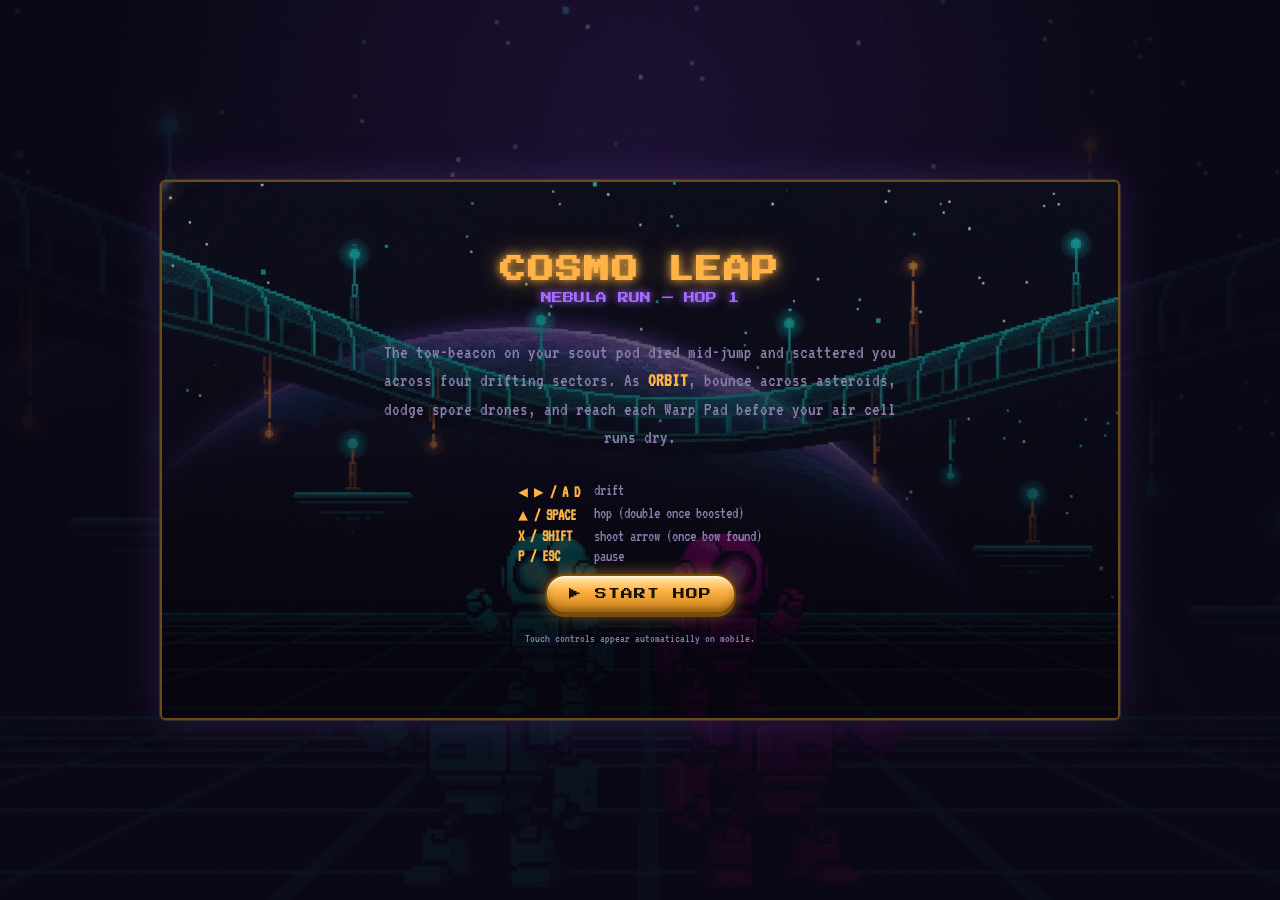
==== commit 2b0ff7f0: "Add ElevenLabs audio pipeline and Gemini-generated character art - New "Generate Audio" GitHub Actio" ====
--- a/cosmo-leap.html
+++ b/cosmo-leap.html
@@ -2,17 +2,1851 @@
 <html lang="en">
 <head>
 <meta charset="UTF-8">
-<title>Cosmo Leap</title>
-<meta http-equiv="refresh" content="0; url=games/cosmo-leap/">
-<link rel="canonical" href="games/cosmo-leap/">
-<script>location.replace('games/cosmo-leap/');</script>
+<meta name="viewport" content="width=device-width, initial-scale=1, maximum-scale=1, user-scalable=no">
+<title>COSMO LEAP — Nebula Run</title>
+<link rel="preconnect" href="https://fonts.googleapis.com">
+<link href="https://fonts.googleapis.com/css2?family=Press+Start+2P&family=VT323&display=swap" rel="stylesheet">
+<style>
+  :root{
+    --bg:#0a0714;
+    --amber:#ffb347;
+    --amber-dim:#6b4a1a;
+    --violet:#a76bff;
+    --teal:#3dffc0;
+    --rose:#ff6b81;
+    --panel:#0c0a1a;
+    --text:#f1e9ff;
+    --text-dim:#8d80ad;
+  }
+  *{box-sizing:border-box;}
+  html,body{
+    margin:0;padding:0;height:100%;
+    background:
+      radial-gradient(ellipse at 50% 15%, rgba(32,16,56,0.75) 0%, rgba(10,7,20,0.94) 60%),
+      url('assets/start-bg.webp') center/cover no-repeat fixed,
+      #0a0714;
+    color:var(--text);
+    font-family:'VT323',monospace;
+    overflow:hidden;
+    -webkit-tap-highlight-color: transparent;
+    user-select:none;
+  }
+  #wrap{
+    position:fixed; inset:0;
+    display:flex; align-items:center; justify-content:center;
+    flex-direction:column;
+    padding:10px;
+  }
+  #stage{
+    position:relative;
+    width:100%;
+    max-width:960px;
+    aspect-ratio: 480 / 270;
+    background:#000;
+    border:2px solid var(--amber-dim);
+    border-radius:6px;
+    box-shadow: 0 0 0 1px rgba(255,179,71,0.15), 0 0 40px rgba(167,107,255,0.18), inset 0 0 60px rgba(255,179,71,0.05);
+    overflow:hidden;
+  }
+  canvas{
+    width:100%; height:100%; display:block;
+    image-rendering:pixelated; image-rendering:crisp-edges;
+  }
+  #hud{
+    position:absolute; top:0; left:0; right:0;
+    display:flex; justify-content:space-between; align-items:flex-start;
+    padding:6px 8px;
+    pointer-events:none;
+    font-family:'Press Start 2P', monospace;
+    font-size:8px;
+    letter-spacing:1px;
+    text-shadow: 0 0 4px rgba(0,0,0,0.9);
+    z-index:5;
+  }
+  #hud .hud-block{ display:flex; flex-direction:column; gap:3px; }
+  #hud .hud-right{ align-items:flex-end; text-align:right; }
+  #hud .row{ display:flex; gap:10px; }
+  #hud .lbl{ color:var(--text-dim); }
+  #hud .val-score{ color:var(--amber); }
+  #hud .val-shard{ color:var(--teal); }
+  #hud .val-lives{ color:var(--rose); }
+  #hud .val-time{ color:var(--violet); }
+  #hud .lvl-name{ color:var(--violet); font-size:8px; }
+  #hud .lvl-code{ color:var(--text); font-size:9px; }
+
+  #topbtns{
+    position:absolute; top:6px; left:50%; transform:translateX(-50%);
+    display:flex; gap:6px; z-index:6;
+  }
+  .iconbtn{
+    pointer-events:auto;
+    width:24px;height:24px;
+    background:linear-gradient(180deg, rgba(255,255,255,0.18), rgba(12,10,26,0.85) 55%);
+    border:1px solid var(--amber-dim);
+    color:var(--amber);
+    border-radius:50%;
+    font-size:11px;
+    display:flex; align-items:center; justify-content:center;
+    cursor:pointer;
+    box-shadow: inset 0 1px 1px rgba(255,255,255,0.35), 0 2px 3px rgba(0,0,0,0.5);
+  }
+  .iconbtn:active{ background:rgba(255,179,71,0.25); transform:translateY(1px); }
+
+  /* ---------- Glossy HUD chips ---------- */
+  .chip{
+    pointer-events:none;
+    display:flex; align-items:center; gap:4px;
+    padding:3px 7px 3px 3px;
+    border-radius:999px;
+    background:linear-gradient(180deg, rgba(255,255,255,0.14), rgba(0,0,0,0.28));
+    box-shadow: inset 0 1px 1px rgba(255,255,255,0.25), inset 0 -2px 3px rgba(0,0,0,0.35), 0 2px 4px rgba(0,0,0,0.4);
+  }
+  .chip-icon{
+    width:15px; height:15px; border-radius:50%;
+    display:flex; align-items:center; justify-content:center;
+    font-size:9px; line-height:1;
+    box-shadow: inset 0 1px 2px rgba(255,255,255,0.6), inset 0 -2px 3px rgba(0,0,0,0.35), 0 1px 2px rgba(0,0,0,0.5);
+    flex:none;
+  }
+  .chip-icon.gold{ background:radial-gradient(circle at 35% 30%, #ffe9b0, #ffb347 55%, #b3730f 100%); }
+  .chip-icon.gem{ background:radial-gradient(circle at 35% 30%, #d6fff2, #3dffc0 55%, #0a8f68 100%); border-radius:3px; transform:rotate(45deg); }
+  .chip-icon.gem span{ transform:rotate(-45deg); display:block; }
+  .chip-icon.ruby{ background:radial-gradient(circle at 35% 30%, #ffd6de, #ff6b81 55%, #9c1f30 100%); }
+  .chip-icon.amethyst{ background:radial-gradient(circle at 35% 30%, #ecdcff, #a76bff 55%, #5c2ba3 100%); }
+
+  .screen{
+    position:absolute; inset:0;
+    display:flex; flex-direction:column; align-items:center; justify-content:center;
+    text-align:center;
+    background: rgba(6,4,14,0.9);
+    z-index:10;
+    padding:16px;
+    gap:10px;
+  }
+  .screen.hidden{ display:none; }
+  #screen-start, #screen-playerselect{
+    background:
+      linear-gradient(180deg, rgba(6,4,14,0.35) 0%, rgba(6,4,14,0.55) 45%, rgba(6,4,14,0.95) 88%),
+      url('assets/start-bg.webp') center 38%/cover no-repeat;
+  }
+  .title{
+    font-family:'Press Start 2P', monospace;
+    color:var(--amber);
+    font-size:clamp(15px,4vw,26px);
+    text-shadow: 0 0 10px var(--amber), 0 0 24px rgba(255,179,71,0.6);
+    letter-spacing:2px;
+    margin:0;
+  }
+  .subtitle{
+    font-family:'Press Start 2P', monospace;
+    color:var(--violet);
+    font-size:clamp(8px,2vw,11px);
+    text-shadow: 0 0 8px var(--violet);
+    margin:0 0 6px 0;
+  }
+  .bigmsg{
+    font-family:'Press Start 2P', monospace;
+    color:var(--text);
+    font-size:clamp(11px,2.6vw,16px);
+    margin:0;
+  }
+  .desc{
+    font-size:clamp(14px,3vw,19px);
+    color:var(--text-dim);
+    max-width:520px;
+    line-height:1.5;
+  }
+  .btn{
+    font-family:'Press Start 2P', monospace;
+    font-size:clamp(9px,2.2vw,12px);
+    color:#1a1204;
+    background: linear-gradient(180deg, #ffe9b0, var(--amber) 40%, #c97f16);
+    border:2px solid #7a4d0d;
+    padding:12px 22px;
+    border-radius:999px;
+    cursor:pointer;
+    box-shadow: inset 0 2px 2px rgba(255,255,255,0.6), inset 0 -4px 6px rgba(0,0,0,0.25), 0 3px 0 #7a4d0d, 0 0 16px rgba(255,179,71,0.5);
+    letter-spacing:1px;
+    pointer-events:auto;
+  }
+  .btn:active{ transform:translateY(2px); box-shadow: inset 0 2px 2px rgba(255,255,255,0.6), inset 0 -4px 6px rgba(0,0,0,0.25), 0 1px 0 #7a4d0d; }
+  .btn.alt{
+    background: linear-gradient(180deg, #ecdcff, var(--violet) 40%, #6c2fc9);
+    border-color:#432066;
+    box-shadow: inset 0 2px 2px rgba(255,255,255,0.6), inset 0 -4px 6px rgba(0,0,0,0.25), 0 3px 0 #432066, 0 0 16px rgba(167,107,255,0.5);
+  }
+  .btn.alt:active{ box-shadow: inset 0 2px 2px rgba(255,255,255,0.6), inset 0 -4px 6px rgba(0,0,0,0.25), 0 1px 0 #432066; }
+  .btn.ghost{
+    background:transparent;
+    color:var(--text-dim);
+    border:1px solid var(--text-dim);
+    box-shadow:none;
+  }
+  .btn.ghost:active{ box-shadow:none; }
+  .btnrow{ display:flex; gap:10px; flex-wrap:wrap; justify-content:center; }
+  .statline{ font-size:clamp(13px,2.8vw,18px); color:var(--text); margin:2px 0; }
+  .statline b{ color:var(--teal); }
+  .keys{
+    display:grid; grid-template-columns:auto auto; gap:4px 14px;
+    font-size:clamp(12px,2.6vw,16px); color:var(--text-dim); text-align:left;
+  }
+  .keys b{ color:var(--amber); }
+  .modecard{
+    display:flex; flex-direction:column; align-items:center; gap:8px;
+    width:210px; max-width:44vw;
+    padding:12px 10px;
+    background:rgba(12,10,26,0.6);
+    border:1px solid rgba(255,179,71,0.22);
+    border-radius:12px;
+  }
+  .modecard .btn{ width:100%; }
+  .modehint{
+    font-size:clamp(9px,2vw,12px); color:var(--text-dim);
+    line-height:1.4;
+  }
+  .modehint b{ color:var(--amber); }
+  #screen-intro .lvl-big{
+    font-family:'Press Start 2P', monospace;
+    color:var(--violet);
+    font-size:clamp(18px,4.5vw,30px);
+    text-shadow:0 0 12px var(--violet);
+  }
+
+  #touch-controls{
+    position:absolute; inset:0; z-index:8; pointer-events:none;
+  }
+  #touch-controls .tbtn{
+    position:absolute;
+    pointer-events:auto;
+    width:15%; aspect-ratio:1/1;
+    border-radius:50%;
+    background:rgba(255,179,71,0.10);
+    border:2px solid rgba(255,179,71,0.5);
+    color:var(--amber);
+    font-size:20px;
+    display:flex; align-items:center; justify-content:center;
+    -webkit-user-select:none;
+  }
+  #touch-controls .tbtn:active{ background:rgba(255,179,71,0.35); }
+  #btn-left{ left:3%; bottom:10%; }
+  #btn-right{ left:20%; bottom:10%; }
+  #btn-fire{ right:20%; bottom:10%; border-color:rgba(167,107,255,0.6); color:var(--violet); background:rgba(167,107,255,0.10); }
+  #btn-jump{ right:3%; bottom:10%; }
+
+  @media (hover:hover) and (pointer:fine){
+    #touch-controls{ display:none; }
+  }
+
+  footer.hint{
+    color:var(--text-dim); font-size:12px; margin-top:8px; text-align:center;
+  }
+</style>
 </head>
 <body>
-<!--
-  This file moved to games/cosmo-leap/ as part of splitting the game into
-  ES modules (see docs/architecture.md and docs/development.md). This stub
-  only exists so old bookmarks/links to /cosmo-leap.html keep working.
--->
-<p>Cosmo Leap has moved. If you are not redirected, <a href="games/cosmo-leap/">click here</a>.</p>
+<div id="wrap">
+  <div id="stage">
+    <canvas id="game" width="480" height="270"></canvas>
+
+    <div id="hud">
+      <div class="hud-block">
+        <div class="lvl-code" id="hud-lvlcode">1-1</div>
+        <div class="lvl-name" id="hud-lvlname">NEBULA FIELDS</div>
+      </div>
+      <div class="hud-block hud-right">
+        <div class="row"><span class="chip"><span class="chip-icon gold">★</span><span class="val-score" id="hud-score">000000</span></span></div>
+        <div class="row">
+          <span class="chip"><span class="chip-icon gem"><span>◆</span></span><span class="val-shard" id="hud-shards">00</span></span>
+          <span class="chip"><span class="chip-icon ruby">💀</span><span class="val-lives" id="hud-lives">3</span></span>
+          <span class="chip"><span class="chip-icon amethyst">⏳</span><span class="val-time" id="hud-time">150</span></span>
+        </div>
+      </div>
+    </div>
+
+    <div id="topbtns">
+      <div class="iconbtn" id="mute-btn">🔊</div>
+      <div class="iconbtn" id="pause-btn">⏸</div>
+    </div>
+
+    <!-- START -->
+    <div class="screen" id="screen-start">
+      <h1 class="title">COSMO LEAP</h1>
+      <p class="subtitle">NEBULA RUN — HOP 1</p>
+      <p class="desc">The tow-beacon on your scout pod died mid-jump and scattered you across four drifting sectors. As <b style="color:var(--amber)">ORBIT</b>, bounce across asteroids, dodge spore drones, and reach each Warp Pad before your air cell runs dry.</p>
+      <div class="keys">
+        <div><b>◀ ▶ / A D</b></div><div>drift</div>
+        <div><b>▲ / SPACE</b></div><div>hop (double once boosted)</div>
+        <div><b>X / SHIFT</b></div><div>shoot arrow (once bow found)</div>
+        <div><b>P / ESC</b></div><div>pause</div>
+      </div>
+      <div class="btnrow"><button class="btn" id="btn-start">▶ START HOP</button></div>
+      <footer class="hint">Touch controls appear automatically on mobile.</footer>
+    </div>
+
+    <!-- PLAYER SELECT -->
+    <div class="screen hidden" id="screen-playerselect">
+      <h2 class="bigmsg" style="color:var(--amber)">SELECT PLAYERS</h2>
+      <div class="btnrow">
+        <div class="modecard">
+          <button class="btn" id="btn-1p">1 PLAYER</button>
+          <p class="modehint">◀▶ drift · ▲/SPACE hop · X/SHIFT shoot</p>
+        </div>
+        <div class="modecard">
+          <button class="btn alt" id="btn-2p">2 PLAYERS</button>
+          <p class="modehint">P1: <b>arrows</b> + / shoot &nbsp;·&nbsp; P2: <b style="color:var(--violet)">WASD</b> + F shoot</p>
+        </div>
+      </div>
+      <p class="desc" style="max-width:420px">Co-op shares one pool of lives and one score — reach the Warp Pad together.</p>
+      <div class="btnrow"><button class="btn ghost" id="btn-playerselect-back">◀ BACK</button></div>
+    </div>
+
+    <!-- LEVEL INTRO -->
+    <div class="screen hidden" id="screen-intro">
+      <div class="lvl-big" id="intro-code">1-1</div>
+      <div class="bigmsg" id="intro-name">NEBULA FIELDS</div>
+    </div>
+
+    <!-- PAUSE -->
+    <div class="screen hidden" id="screen-pause">
+      <h2 class="bigmsg" style="color:var(--amber)">PAUSED</h2>
+      <div class="btnrow">
+        <button class="btn" id="btn-resume">▶ RESUME</button>
+        <button class="btn alt" id="btn-restart-level">↺ RESTART SECTOR</button>
+        <button class="btn ghost" id="btn-quit">■ QUIT TO MENU</button>
+      </div>
+    </div>
+
+    <!-- LEVEL COMPLETE -->
+    <div class="screen hidden" id="screen-levelcomplete">
+      <h2 class="bigmsg" style="color:var(--teal)">WARP PAD REACHED</h2>
+      <p class="statline">Air Bonus <b id="lc-timebonus">+0</b></p>
+      <p class="statline">Shards <b id="lc-shards">0</b></p>
+      <p class="statline">Score <b id="lc-score">0</b></p>
+      <div class="btnrow"><button class="btn" id="btn-continue">CONTINUE ▶</button></div>
+    </div>
+
+    <!-- GAME OVER -->
+    <div class="screen hidden" id="screen-gameover">
+      <h2 class="bigmsg" style="color:var(--rose)">DRIFTED OFF-COURSE</h2>
+      <p class="statline">Final Score <b id="go-score">0</b></p>
+      <div class="btnrow">
+        <button class="btn" id="btn-retry">↺ TRY AGAIN</button>
+        <button class="btn ghost" id="btn-menu2">■ MAIN MENU</button>
+      </div>
+    </div>
+
+    <!-- WIN -->
+    <div class="screen hidden" id="screen-win">
+      <h1 class="title" style="font-size:clamp(14px,3.6vw,22px)">HOP 1 CLEAR</h1>
+      <p class="desc">The last sector's core stabilizes. Your scout pod chirps back online, and the beacon trail lights up toward whatever drifts beyond the nebula.</p>
+      <p class="statline">Final Score <b id="win-score">0</b></p>
+      <div class="btnrow">
+        <button class="btn" id="btn-playagain">▶ PLAY AGAIN</button>
+      </div>
+    </div>
+
+    <div id="touch-controls">
+      <div class="tbtn" id="btn-left">◀</div>
+      <div class="tbtn" id="btn-right">▶</div>
+      <div class="tbtn" id="btn-fire">●</div>
+      <div class="tbtn" id="btn-jump">▲</div>
+    </div>
+  </div>
+</div>
+
+<script>
+(function(){
+"use strict";
+
+/* =========================================================
+   CONFIG
+   ========================================================= */
+const CW = 480, CH = 270;
+const GROUND_Y = 230;
+const GRAVITY = 1250, MAX_FALL = 560;
+const MOVE_ACCEL = 1050, MAX_SPEED = 168, FRICTION = 1300;
+const JUMP_VELOCITY = -500, JUMP_CUT = 0.5, AIR_JUMP_VELOCITY = -430;
+const COYOTE_TIME = 0.09, JUMP_BUFFER = 0.12;
+const FLARE_SPEED = 300, FLARE_LIFE = 0.9, FLARE_COOLDOWN = 0.35;
+const NOVA_TIME = 7, HURT_TIME = 1.4;
+const DEATH_TIME = 1.1;
+
+const canvas = document.getElementById('game');
+const ctx = canvas.getContext('2d');
+ctx.imageSmoothingEnabled = false;
+
+const clamp = (v,a,b)=>Math.max(a,Math.min(b,v));
+const rectsOverlap = (a,b)=> a.x < b.x+b.w && a.x+a.w > b.x && a.y < b.y+b.h && a.y+a.h > b.y;
+const clone = (o)=> JSON.parse(JSON.stringify(o));
+
+/* =========================================================
+   INPUT
+   ========================================================= */
+// keys1 = Player 1. In 1-player mode it also answers to WASD/X/Shift so a
+// solo player can use either control scheme, exactly like the game always
+// has. In 2-player mode it's Arrow-keys-only so it can't collide with P2.
+const keys1 = { left:false, right:false, jumpHeld:false, fire:false, jumpPressed:false, jumpReleased:false };
+const keys2 = { left:false, right:false, jumpHeld:false, fire:false, jumpPressed:false, jumpReleased:false };
+
+function unlockAudioOnce(){ ensureAudio(); window.removeEventListener('keydown', unlockAudioOnce); window.removeEventListener('pointerdown', unlockAudioOnce); }
+window.addEventListener('keydown', unlockAudioOnce, {once:false});
+window.addEventListener('pointerdown', unlockAudioOnce, {once:false});
+
+const PREVENT_DEFAULT_CODES = ['ArrowLeft','ArrowRight','ArrowUp','Space','KeyW','KeyA','KeyD','KeyF','Slash','ShiftLeft','ShiftRight'];
+window.addEventListener('keydown', (e)=>{
+  if(PREVENT_DEFAULT_CODES.includes(e.code)) e.preventDefault();
+  handleKey(e.code, true);
+});
+window.addEventListener('keyup', (e)=>{ handleKey(e.code, false); });
+
+function setJump(k, down){
+  if(down && !k.jumpHeld) k.jumpPressed = true;
+  if(!down) k.jumpReleased = true;
+  k.jumpHeld = down;
+}
+
+function handleKey(code, down){
+  const twoP = game.mode==='2p';
+
+  // Player 1: arrow keys always; WASD/X/Shift too, but only when solo
+  // (so those keys are free for Player 2 in co-op).
+  if(code==='ArrowLeft' || (!twoP && code==='KeyA')) keys1.left = down;
+  if(code==='ArrowRight' || (!twoP && code==='KeyD')) keys1.right = down;
+  if(code==='ArrowUp' || code==='Space' || (!twoP && code==='KeyW')) setJump(keys1, down);
+  if(code==='Slash' || code==='ShiftRight' || (!twoP && (code==='KeyX'||code==='KeyK'||code==='ShiftLeft'))) keys1.fire = down;
+
+  // Player 2: WASD to move/jump, F (or left-Shift) to fire — co-op only.
+  if(twoP){
+    if(code==='KeyA') keys2.left = down;
+    if(code==='KeyD') keys2.right = down;
+    if(code==='KeyW') setJump(keys2, down);
+    if(code==='KeyF' || code==='ShiftLeft') keys2.fire = down;
+  }
+
+  if(down && (code==='KeyP'||code==='Escape')) togglePause();
+  if(down && code==='KeyM') toggleMute();
+  if(down && (code==='Enter'||code==='Space')) confirmScreen();
+}
+
+function bindTouch(id, onDown, onUp){
+  const el = document.getElementById(id);
+  const down=(e)=>{ e.preventDefault(); onDown(); };
+  const up=(e)=>{ e.preventDefault(); onUp(); };
+  el.addEventListener('pointerdown', down);
+  el.addEventListener('pointerup', up);
+  el.addEventListener('pointerleave', up);
+  el.addEventListener('pointercancel', up);
+}
+// Touch controls always drive Player 1 (co-op is keyboard-only, see #screen-playerselect).
+bindTouch('btn-left', ()=>keys1.left=true, ()=>keys1.left=false);
+bindTouch('btn-right', ()=>keys1.right=true, ()=>keys1.right=false);
+bindTouch('btn-fire', ()=>keys1.fire=true, ()=>keys1.fire=false);
+bindTouch('btn-jump', ()=>{ if(!keys1.jumpHeld) keys1.jumpPressed=true; keys1.jumpHeld=true; }, ()=>{ keys1.jumpHeld=false; keys1.jumpReleased=true; });
+
+/* =========================================================
+   AUDIO (tiny synth by default; optional real clips layered on top)
+   Drop matching .mp3 files into assets/audio/ (generated by
+   .github/workflows/generate-audio.yml via ElevenLabs -- see
+   scripts/generate_audio.py for the exact names) to replace a given
+   beep with a real sound, and theme-nebula.mp3 for background music.
+   Anything missing just falls back to the procedural synth beep right
+   below it, so clips can land incrementally without breaking the game.
+   ========================================================= */
+let audioCtx=null, muted=false;
+function ensureAudio(){
+  if(!audioCtx){ try{ audioCtx = new (window.AudioContext||window.webkitAudioContext)(); }catch(e){ return; } }
+  if(audioCtx.state==='suspended') audioCtx.resume();
+  startMusic();
+}
+function beep(freq,dur,type,vol,slide){
+  if(muted || !audioCtx) return;
+  const t0=audioCtx.currentTime;
+  const osc=audioCtx.createOscillator(), gain=audioCtx.createGain();
+  osc.type=type||'square';
+  osc.frequency.setValueAtTime(freq,t0);
+  if(slide) osc.frequency.exponentialRampToValueAtTime(Math.max(30,freq+slide), t0+dur);
+  gain.gain.setValueAtTime(vol||0.15,t0);
+  gain.gain.exponentialRampToValueAtTime(0.001, t0+dur);
+  osc.connect(gain); gain.connect(audioCtx.destination);
+  osc.start(t0); osc.stop(t0+dur+0.02);
+}
+
+const AUDIO_CLIPS = {};
+function loadAudioClip(name, path){
+  const el = new Audio(path);
+  el.preload = 'auto';
+  const entry = { el, ready:false };
+  el.addEventListener('canplaythrough', ()=>{ entry.ready = true; }, {once:true});
+  el.addEventListener('error', ()=>{ entry.ready = false; });
+  AUDIO_CLIPS[name] = entry;
+}
+['jump','airjump','stomp','hit','shard','power','bump','shoot','bossHit','explode','levelup','gameover']
+  .forEach(n=>loadAudioClip(n, 'assets/audio/'+n+'.mp3'));
+
+// Plays a loaded clip and returns true so the caller skips its synth
+// fallback; returns false (nothing played) if the file isn't ready yet.
+// Each play clones the element so overlapping calls don't cut each
+// other off.
+function playClip(name){
+  if(muted) return true;
+  const c = AUDIO_CLIPS[name];
+  if(!c || !c.ready) return false;
+  const node = c.el.cloneNode(true);
+  node.volume = 0.55;
+  node.play().catch(()=>{});
+  return true;
+}
+
+const MUSIC = new Audio('assets/audio/theme-nebula.mp3');
+MUSIC.loop = true; MUSIC.volume = 0.22;
+let musicStarted = false;
+function startMusic(){
+  if(musicStarted || muted) return;
+  MUSIC.play().then(()=>{ musicStarted = true; }).catch(()=>{});
+}
+
+const SFX = {
+  jump: ()=>{ if(!playClip('jump')) beep(500,0.11,'square',0.11,240); },
+  airjump: ()=>{ if(!playClip('airjump')) beep(680,0.1,'square',0.1,180); },
+  stomp: ()=>{ if(!playClip('stomp')) beep(200,0.1,'square',0.15,-80); },
+  hit: ()=>{ if(!playClip('hit')) beep(150,0.28,'sawtooth',0.18,-100); },
+  shard: ()=>{ if(!playClip('shard')) beep(1050,0.06,'square',0.09,320); },
+  power: ()=>{ if(!playClip('power')){ beep(340,0.09,'square',0.14,220); setTimeout(()=>beep(540,0.13,'square',0.14,300),90); } },
+  bump: ()=>{ if(!playClip('bump')) beep(230,0.06,'square',0.12,0); },
+  shoot: ()=>{ if(!playClip('shoot')) beep(760,0.07,'sawtooth',0.1,-220); },
+  bossHit: ()=>{ if(!playClip('bossHit')) beep(160,0.2,'sawtooth',0.2,-60); },
+  explode: ()=>{ if(!playClip('explode')) beep(95,0.45,'sawtooth',0.2,-40); },
+  levelup: ()=>{ if(!playClip('levelup')) [660,880,1100].forEach((f,i)=>setTimeout(()=>beep(f,0.15,'square',0.15,0),i*120)); },
+  gameover: ()=>{ if(!playClip('gameover')) [420,340,260,180].forEach((f,i)=>setTimeout(()=>beep(f,0.28,'sawtooth',0.15,0),i*160)); },
+};
+document.getElementById('mute-btn').addEventListener('click', toggleMute);
+function toggleMute(){
+  muted=!muted;
+  document.getElementById('mute-btn').textContent = muted?'🔇':'🔊';
+  if(muted) MUSIC.pause(); else startMusic();
+}
+
+/* =========================================================
+   OPTIONAL SVG SPRITES
+   Drop matching files into assets/ (see assets/README.md for exact
+   names, sizing and anchor conventions) to replace the built-in
+   vector-drawn look. Anything not present yet just falls back to the
+   procedural drawing right below its usage -- nothing breaks while
+   assets are added incrementally.
+   ========================================================= */
+const SPRITES = {};
+function sprite(name, path){
+  const entry = { img:new Image(), ready:false };
+  entry.img.onload = ()=>{ entry.ready = true; };
+  entry.img.onerror = ()=>{ entry.ready = false; };
+  entry.img.src = path;
+  SPRITES[name] = entry;
+}
+[
+  ['p1-idle','assets/p1-idle.png'],
+  ['p1-walk1','assets/p1-walk1.png'],
+  ['p1-walk2','assets/p1-walk2.png'],
+  ['p1-jump','assets/p1-jump.png'],
+  ['p1-shoot','assets/p1-shoot.png'],
+  ['p1-hurt','assets/p1-hurt.png'],
+  ['p1-dead','assets/p1-dead.png'],
+  ['p2-idle','assets/p2-idle.png'],
+  ['p2-walk1','assets/p2-walk1.png'],
+  ['p2-walk2','assets/p2-walk2.png'],
+  ['p2-jump','assets/p2-jump.png'],
+  ['p2-shoot','assets/p2-shoot.png'],
+  ['p2-hurt','assets/p2-hurt.png'],
+  ['p2-dead','assets/p2-dead.png'],
+  ['arrow','assets/arrow.png'],
+  ['bow-icon','assets/bow-icon.png'],
+  ['gem','assets/gem.png'],
+  ['coin','assets/coin.png'],
+  ['chest','assets/chest.png'],
+  ['crate','assets/crate.png'],
+  ['bomb','assets/bomb.png'],
+].forEach(([name,path])=>sprite(name,path));
+
+// Draws a loaded sprite anchored by its bottom-center point (for
+// characters: place their feet at (footX,footY) in the art), scaled to
+// a target height with aspect ratio preserved. Returns false (drawing
+// nothing) if the sprite isn't loaded, so the caller can fall back.
+function drawSpriteAnchored(name, footX, footY, targetH, flip){
+  const s = SPRITES[name];
+  if(!s || !s.ready || !s.img.naturalHeight) return false;
+  const scale = targetH / s.img.naturalHeight;
+  const w = s.img.naturalWidth*scale;
+  ctx.save();
+  ctx.translate(footX, footY);
+  if(flip) ctx.scale(-1,1);
+  ctx.drawImage(s.img, -w/2, -targetH, w, targetH);
+  ctx.restore();
+  return true;
+}
+// Draws a loaded sprite fit within maxSize (longest side), centered at
+// (cx,cy) -- for small symmetric icons (gems, coins, blocks) and, with
+// flip:true, direction-facing shots like the arrow. Returns false if
+// not loaded, so the caller can fall back.
+function drawSpriteFit(name, cx, cy, maxSize, flip){
+  const s = SPRITES[name];
+  if(!s || !s.ready || !s.img.naturalWidth) return false;
+  const scale = maxSize / Math.max(s.img.naturalWidth, s.img.naturalHeight);
+  const w = s.img.naturalWidth*scale, h = s.img.naturalHeight*scale;
+  ctx.save();
+  ctx.translate(cx,cy);
+  if(flip) ctx.scale(-1,1);
+  ctx.drawImage(s.img, -w/2, -h/2, w, h);
+  ctx.restore();
+  return true;
+}
+
+/* =========================================================
+   LEVEL DATA
+   ========================================================= */
+function seg(x1,x2){ return {x:x1, y:GROUND_Y, w:x2-x1, h: CH+120-GROUND_Y, type:'solid'}; }
+function plat(x,y,w,h){ return {x, y, w, h:h||14, type:'solid'}; }
+function haz(x1,x2,y,h){ return {x:x1, y, w:x2-x1, h:h||6, type:'hazard'}; }
+function blk(x,y,kind,item){ return {x, y, w:24, h:24, type:'block', kind, item: item||null, used:false, bump:0}; }
+function buildGround(width, gaps){
+  const segs=[]; let cursor=0;
+  const sorted = gaps.slice().sort((a,b)=>a[0]-b[0]);
+  for(const g of sorted){ if(cursor<g[0]) segs.push(seg(cursor,g[0])); cursor=g[1]; }
+  if(cursor<width) segs.push(seg(cursor,width));
+  return segs;
+}
+function shardRow(x0,y,count,step){ const arr=[]; for(let i=0;i<count;i++) arr.push({x:x0+i*step, y}); return arr; }
+
+const LEVELS = [
+/* ---------------- 1-1 : NEBULA FIELDS ---------------- */
+{
+  code:'1-1', name:'NEBULA FIELDS', theme:'nebula', width:3050, timeLimit:150,
+  start:{x:40,y:GROUND_Y-28},
+  ground: buildGround(3050, [[600,680],[1150,1225],[1870,1945]]),
+  platforms: [ plat(1880,195,55,12), plat(2430,195,145,12) ],
+  blocks: [ blk(420,170,'core','boost'), blk(1300,170,'ore'), blk(1334,170,'ore'), blk(2080,170,'core','burst') ],
+  hazards: [],
+  enemies: [
+    {type:'crawler', x:500, rangeMin:460, rangeMax:580},
+    {type:'crawler', x:950, rangeMin:870, rangeMax:1120},
+    {type:'crawler', x:1510, rangeMin:1430, rangeMax:1610},
+    {type:'crawler', x:2200, rangeMin:2130, rangeMax:2390},
+    {type:'floater', x:780, y:150, amp:40, speed:1.2},
+    {type:'floater', x:2650, y:150, amp:55, speed:1.4}
+  ],
+  vents: [],
+  boss: null, gate: null,
+  shards: [].concat(
+    shardRow(610,190,5,15),
+    shardRow(2440,175,8,17),
+    shardRow(970,205,4,20),
+    [{x:2860,y:200},{x:2910,y:190},{x:2960,y:200}]
+  ),
+  items: [],
+  goal: {x:2990, y:GROUND_Y}
+},
+/* ---------------- 1-2 : COMET CAVES ---------------- */
+{
+  code:'1-2', name:'COMET CAVES', theme:'caves', width:2950, timeLimit:150,
+  start:{x:40,y:GROUND_Y-28},
+  ground: buildGround(2950, [[480,560],[1370,1440],[2260,2340]]),
+  platforms: [ plat(0,40,2950,16) ],
+  blocks: [ blk(290,170,'ore'), blk(1120,170,'core','nova'), blk(1150,170,'ore'), blk(1970,170,'core','burst') ],
+  hazards: [ haz(960,1020,224,6), haz(1820,1880,224,6) ],
+  enemies: [
+    {type:'crawler', x:680, rangeMin:620, rangeMax:920},
+    {type:'crawler', x:1570, rangeMin:1470, rangeMax:1770},
+    {type:'crawler', x:2510, rangeMin:2400, rangeMax:2640},
+    {type:'floater', x:1220, y:150, amp:35, speed:1.6}
+  ],
+  vents: [ {x:800}, {x:1640}, {x:2560} ],
+  boss: null, gate: null,
+  shards: [].concat(
+    shardRow(300,200,3,16),
+    shardRow(1570,150,5,18),
+    shardRow(2610,190,6,16)
+  ),
+  items: [],
+  goal: {x:2900, y:GROUND_Y}
+},
+/* ---------------- 1-3 : ASTEROID BELT ---------------- */
+{
+  code:'1-3', name:'ASTEROID BELT', theme:'belt', width:3250, timeLimit:160,
+  start:{x:40,y:GROUND_Y-28},
+  ground: [],
+  platforms: [
+    plat(0,230,175,16),
+    plat(275,230,125,14),
+    plat(480,195,105,14),
+    plat(655,230,90,14),
+    plat(815,165,85,14),
+    plat(980,210,105,14),
+    plat(1200,230,90,14),
+    plat(1380,185,85,14),
+    plat(1555,230,115,14),
+    plat(1765,185,85,14),
+    plat(1935,215,105,14),
+    plat(2115,185,85,14),
+    plat(2285,230,115,14),
+    plat(2495,195,95,14),
+    plat(2685,230,125,14),
+    plat(2880,205,115,14),
+    plat(3015,230,155,16)
+  ],
+  blocks: [ blk(680,175,'core','boost'), blk(2320,190,'core','burst') ],
+  hazards: [],
+  enemies: [
+    {type:'floater', x:545, y:150, amp:45, speed:1.3},
+    {type:'floater', x:1090, y:150, amp:50, speed:1.1},
+    {type:'floater', x:1680, y:130, amp:55, speed:1.5},
+    {type:'floater', x:2230, y:140, amp:45, speed:1.3},
+    {type:'floater', x:2840, y:150, amp:50, speed:1.2}
+  ],
+  vents: [],
+  boss: null, gate: null,
+  shards: [].concat(
+    [295,495,665,825,990,1210,1390,1565,1775,1945,2125,2295,2505,2695,2890].map(x=>({x, y:180}))
+  ),
+  items: [ {type:'shield', x:1610, y:195} ],
+  goal: {x:3210, y:230}
+},
+/* ---------------- 1-4 : CORE REACTOR ---------------- */
+{
+  code:'1-4', name:'CORE REACTOR', theme:'reactor', width:2750, timeLimit:170,
+  start:{x:40,y:GROUND_Y-28},
+  ground: buildGround(2750, [[720,790],[1470,1530]]),
+  platforms: [],
+  blocks: [ blk(150,170,'ore'), blk(1280,170,'core','life') ],
+  hazards: [ haz(390,450,224,6), haz(1030,1100,224,6), haz(1720,1800,224,6) ],
+  enemies: [
+    {type:'crawler', x:530, rangeMin:460, rangeMax:680},
+    {type:'crawler', x:880, rangeMin:850, rangeMax:1030},
+    {type:'crawler', x:1620, rangeMin:1570, rangeMax:1710},
+    {type:'crawler', x:1950, rangeMin:1870, rangeMax:2150}
+  ],
+  vents: [ {x:250}, {x:930}, {x:1620} ],
+  boss: {x:2300, y:GROUND_Y-56, minX:2210, maxX:2490},
+  gate: {x:2150, y:80, w:14, h:170},
+  shards: [].concat(
+    shardRow(180,190,3,16),
+    shardRow(1310,150,4,16),
+    shardRow(1920,200,4,16)
+  ),
+  items: [],
+  goal: {x:2710, y:GROUND_Y}
+}
+];
+
+/* =========================================================
+   ENTITY FACTORIES
+   ========================================================= */
+function makeCrawler(s){ return {type:'crawler', x:s.x, y:GROUND_Y-20, w:24, h:20, dir:-1, rangeMin:s.rangeMin, rangeMax:s.rangeMax, alive:true, squish:0, remove:false}; }
+function makeFloater(s){ return {type:'floater', x:s.x, y:s.y, homeX:s.x, homeY:s.y, amp:s.amp, speed:s.speed, phase:Math.random()*6.28, w:26, h:18, alive:true, squish:0, remove:false}; }
+function makeVent(x){ return {x, y:GROUND_Y-10, h:10, timer:Math.random()*2, cycle:2.4, state:'idle'}; }
+function makeBoss(b){ return {type:'boss', x:b.x, y:b.y, w:64, h:56, vx:60, minX:b.minX, maxX:b.maxX, hp:3, maxHp:3, shootTimer:2, invuln:0, dead:false, deadTimer:0}; }
+
+/* =========================================================
+   GAME STATE
+   ========================================================= */
+const game = {
+  state:'start', // start, intro, playing, dying, paused, levelcomplete, gameover, win
+  mode:'1p', // '1p' or '2p' (co-op) — chosen on the player-select screen
+  levelIndex:0, level:null, introTimer:0,
+  player:null, player2:null, dyingPlayer:null,
+  camera:{x:0, shake:0},
+  solids:[], blocks:[], enemies:[], vents:[], boss:null, gate:null, gateActive:false,
+  hazardsZones:[], shards:[], items:[], projectiles:[], particles:[],
+  score:0, lives:3, shardsCollected:0, timeLeft:150,
+  goalReached:false, comboCount:0,
+};
+
+// The active roster for this run: just P1 solo, or P1+P2 in co-op.
+function activePlayers(){
+  const arr = [];
+  if(game.player) arr.push(game.player);
+  if(game.player2) arr.push(game.player2);
+  return arr;
+}
+
+function newPlayer(id){
+  return { id: id||1, x:40, y:GROUND_Y-28, vx:0, vy:0, w:22, h:28, onGround:false, facing:1, moving:false,
+    boosted:false, airJumpsLeft:0, novaCharged:false, novaTimer:0, hurtTimer:0, shootCd:0, shootPoseTimer:0, coyote:0, jumpBuffer:0 };
+}
+
+function loadLevel(idx){
+  const lvl = LEVELS[idx];
+  game.level = lvl;
+  game.blocks = clone(lvl.blocks||[]);
+  game.solids = [...lvl.ground, ...(lvl.platforms||[]), ...game.blocks];
+  game.enemies = (lvl.enemies||[]).map(s=> s.type==='crawler'?makeCrawler(s):makeFloater(s));
+  game.vents = (lvl.vents||[]).map(t=>makeVent(t.x));
+  game.boss = lvl.boss ? makeBoss(lvl.boss) : null;
+  game.gate = lvl.gate ? {x:lvl.gate.x,y:lvl.gate.y,w:lvl.gate.w,h:lvl.gate.h,type:'solid'} : null;
+  game.gateActive = !!game.gate;
+  if(game.gate) game.solids.push(game.gate);
+  game.hazardsZones = clone(lvl.hazards||[]);
+  game.shards = clone(lvl.shards||[]).map(s=>({x:s.x,y:s.y,collected:false}));
+  game.items = clone(lvl.items||[]).map(s=>({type:s.type,x:s.x,y:s.y,w:18,h:18,collected:false,spawning:false,vx:0,vy:0}));
+  game.projectiles = [];
+  game.particles = [];
+  game.camera.x = 0; game.camera.shake = 0;
+  game.timeLeft = lvl.timeLimit || 150;
+  game.goalReached = false;
+  game.comboCount = 0;
+  activePlayers().forEach((p,i)=>{
+    p.x = lvl.start.x + i*16; p.y = lvl.start.y;
+    p.vx=0; p.vy=0; p.onGround=false; p.hurtTimer=1.0;
+  });
+  document.getElementById('hud-lvlcode').textContent = lvl.code;
+  document.getElementById('hud-lvlname').textContent = lvl.name;
+  document.getElementById('intro-code').textContent = lvl.code;
+  document.getElementById('intro-name').textContent = lvl.name;
+}
+
+function startNewGame(mode){
+  game.mode = mode || game.mode || '1p';
+  game.score=0; game.lives=3; game.levelIndex=0;
+  game.player = newPlayer(1);
+  game.player2 = game.mode==='2p' ? newPlayer(2) : null;
+  loadLevel(0);
+  game.state='intro'; game.introTimer=1.7;
+  hideAllScreens();
+}
+
+function startDeath(p){
+  if(game.state==='dying') return;
+  game.state='dying';
+  game.dyingPlayer = p;
+  p.vx=0; p.vy=-400;
+  p.deathTimer = DEATH_TIME;
+  game.particles.push({type:'soul', x:p.x+p.w/2, y:p.y, vy:-24, life:1.6, maxLife:1.6});
+  SFX.hit();
+}
+function handleDeath(){
+  game.lives--;
+  game.dyingPlayer = null;
+  if(game.lives<=0){
+    game.state='gameover';
+    SFX.gameover();
+    document.getElementById('go-score').textContent = game.score;
+    showScreen('gameover');
+  } else {
+    activePlayers().forEach(p=>{ p.boosted=false; p.novaCharged=false; });
+    loadLevel(game.levelIndex);
+    game.state='intro'; game.introTimer=1.2;
+  }
+}
+function damagePlayer(p){
+  if(p.hurtTimer>0 || p.novaTimer>0) return;
+  if(p.boosted || p.novaCharged){
+    p.boosted=false; p.novaCharged=false;
+    p.hurtTimer = HURT_TIME;
+    SFX.hit();
+  } else {
+    startDeath(p);
+  }
+}
+
+function stompEnemy(e, p){
+  e.alive=false; e.squish=0.22; e.remove=false;
+  if(p) p.vy = -260;
+  game.comboCount++;
+  const gain = Math.min(800, 100*Math.pow(2, game.comboCount-1));
+  game.score += gain;
+  spawnTextParticle('+'+gain, e.x+e.w/2, e.y, '#3dffc0');
+  spawnParticles(e.x+e.w/2, e.y+e.h/2, '#ff6b81', 7);
+  SFX.stomp();
+}
+
+function bossHit(p){
+  const b = game.boss;
+  if(!b || b.dead || b.invuln>0) return;
+  b.hp--; b.invuln=1.0;
+  if(p) p.vy=-250;
+  spawnParticles(b.x+b.w/2, b.y+10, '#ffb347', 10);
+  spawnTextParticle('HIT '+b.hp+'/'+b.maxHp, b.x+b.w/2, b.y-10, '#ffb347');
+  SFX.bossHit();
+  if(b.hp<=0){
+    b.dead=true; b.deadTimer=1.2;
+    SFX.explode();
+    spawnParticles(b.x+b.w/2, b.y+b.h/2, '#a76bff', 22);
+    game.camera.shake = 0.4;
+    if(game.gateActive){ game.gateActive=false; game.solids = game.solids.filter(s=>s!==game.gate); }
+    game.projectiles = game.projectiles.filter(pr=>pr.fromPlayer);
+    game.score += 1000;
+  }
+}
+
+function reachGoal(){
+  game.goalReached = true;
+  game.state = 'levelcomplete';
+  const bonus = Math.floor(game.timeLeft)*10;
+  game.score += bonus + 500;
+  SFX.levelup();
+  document.getElementById('lc-timebonus').textContent = '+'+bonus;
+  document.getElementById('lc-shards').textContent = game.shardsCollected;
+  document.getElementById('lc-score').textContent = game.score;
+  showScreen('levelcomplete');
+}
+function advanceLevel(){
+  game.levelIndex++;
+  if(game.levelIndex >= LEVELS.length){
+    game.state='win';
+    document.getElementById('win-score').textContent = game.score;
+    showScreen('win');
+  } else {
+    loadLevel(game.levelIndex);
+    game.state='intro'; game.introTimer=1.7;
+    hideAllScreens();
+  }
+}
+
+/* =========================================================
+   ITEMS / BLOCKS
+   ========================================================= */
+function spawnPopItem(type,x,y,dir){
+  game.items.push({type, x, y:y-4, w:18, h:18, collected:false, spawning:true, spawnTimer:0.35, vx: type==='boost'?(dir*40):0, vy:0});
+}
+function hitBlock(s, dir){
+  s.bump = 0.15;
+  if(s.kind==='core'){
+    if(!s.used){
+      s.used = true;
+      giveBlockItem(s, dir);
+    } else { SFX.bump(); }
+  } else if(s.kind==='ore'){
+    if(activePlayers().some(p=>p.boosted || p.novaCharged)){
+      game.solids = game.solids.filter(x=>x!==s);
+      game.blocks = game.blocks.filter(x=>x!==s);
+      spawnParticles(s.x+12, s.y+12, '#ffb347', 8);
+      SFX.bump();
+    } else {
+      SFX.bump();
+    }
+  }
+}
+function giveBlockItem(s, dir){
+  switch(s.item){
+    case 'boost': spawnPopItem('boost', s.x+3, s.y, dir||1); SFX.power(); break;
+    case 'nova': spawnPopItem('nova', s.x+3, s.y, 0); SFX.power(); break;
+    case 'burst':
+      game.score += 50; game.shardsCollected += 5;
+      spawnTextParticle('+50', s.x+12, s.y-6, '#3dffc0');
+      spawnParticles(s.x+12, s.y+4, '#3dffc0', 8);
+      SFX.shard();
+      break;
+    case 'life':
+      game.lives++;
+      spawnTextParticle('1UP!', s.x+12, s.y-6, '#a76bff');
+      spawnParticles(s.x+12, s.y+4, '#a76bff', 8);
+      SFX.power();
+      break;
+    default: SFX.bump();
+  }
+}
+function collectItem(it, p){
+  it.collected = true;
+  if(it.type==='boost'){
+    if(!p.boosted){ p.boosted=true; } else { game.score+=200; spawnTextParticle('+200', it.x, it.y, '#ffb347'); }
+    SFX.power();
+  } else if(it.type==='nova'){
+    if(!p.novaCharged){ p.novaCharged=true; } else { game.score+=200; spawnTextParticle('+200', it.x, it.y, '#ffb347'); }
+    SFX.power();
+  } else if(it.type==='shield'){
+    p.novaTimer = NOVA_TIME;
+    SFX.power();
+  }
+  spawnParticles(it.x+9, it.y+9, '#ffb347', 8);
+}
+
+/* =========================================================
+   PHYSICS / COLLISION
+   ========================================================= */
+function resolveEntityCollisions(e, solids, dt){
+  e.x += e.vx*dt;
+  for(const s of solids){
+    if(rectsOverlap(e,s)){
+      if(e.vx>0) e.x = s.x - e.w;
+      else if(e.vx<0) e.x = s.x + s.w;
+      e.vx = 0;
+    }
+  }
+  e.y += e.vy*dt;
+  e.onGround = false;
+  for(const s of solids){
+    if(rectsOverlap(e,s)){
+      if(e.vy>0){ e.y = s.y - e.h; e.vy=0; e.onGround=true; }
+      else if(e.vy<0){ e.y = s.y + s.h; e.vy=0; if(s.type==='block') hitBlock(s, e.facing||1); }
+    }
+  }
+}
+
+function updatePlayerPhysics(dt, p, k){
+  let dir = 0;
+  if(k.left) dir -= 1;
+  if(k.right) dir += 1;
+  p.moving = dir!==0; // used by drawPlayer to pick the walk-cycle pose
+  const cap = MAX_SPEED * (p.novaTimer>0 ? 1.3 : 1);
+  if(dir!==0){ p.vx += dir*MOVE_ACCEL*dt; p.facing = dir; }
+  else {
+    if(p.vx>0) p.vx = Math.max(0, p.vx-FRICTION*dt);
+    else if(p.vx<0) p.vx = Math.min(0, p.vx+FRICTION*dt);
+  }
+  p.vx = clamp(p.vx, -cap, cap);
+
+  if(p.onGround){ p.coyote = COYOTE_TIME; p.airJumpsLeft = p.boosted ? 1 : 0; }
+  else p.coyote = Math.max(0, p.coyote-dt);
+
+  if(k.jumpPressed){ p.jumpBuffer = JUMP_BUFFER; k.jumpPressed=false; }
+  else { p.jumpBuffer = Math.max(0, p.jumpBuffer-dt); }
+
+  if(p.jumpBuffer>0){
+    if(p.coyote>0){
+      p.vy = JUMP_VELOCITY; p.onGround=false; p.coyote=0; p.jumpBuffer=0; SFX.jump();
+    } else if(p.airJumpsLeft>0){
+      p.vy = AIR_JUMP_VELOCITY; p.airJumpsLeft--; p.jumpBuffer=0; SFX.airjump();
+      spawnParticles(p.x+p.w/2, p.y+p.h, '#ffb347', 6);
+    }
+  }
+  if(k.jumpReleased){ if(p.vy<0) p.vy *= JUMP_CUT; k.jumpReleased=false; }
+
+  p.vy += GRAVITY*dt; if(p.vy>MAX_FALL) p.vy = MAX_FALL;
+
+  if(p.shootCd>0) p.shootCd -= dt;
+  if(k.fire && p.novaCharged && p.shootCd<=0){
+    game.projectiles.push({type:'flare', x: p.x + (p.facing>0?p.w:-8), y: p.y+p.h*0.35, vx: p.facing*FLARE_SPEED, vy:0, w:8, h:6, life:FLARE_LIFE, fromPlayer:true});
+    p.shootCd = FLARE_COOLDOWN;
+    p.shootPoseTimer = 0.22; // holds the bow-draw pose briefly after loosing an arrow
+    SFX.shoot();
+  }
+
+  if(p.onGround) game.comboCount = 0;
+  resolveEntityCollisions(p, game.solids, dt);
+
+  if(p.hurtTimer>0) p.hurtTimer -= dt;
+  if(p.novaTimer>0) p.novaTimer -= dt;
+  if(p.shootPoseTimer>0) p.shootPoseTimer -= dt;
+
+  if(p.y > CH+150) startDeath(p);
+}
+
+function updateEnemies(dt){
+  for(const e of game.enemies){
+    if(!e.alive){ if(e.squish>0){ e.squish-=dt; if(e.squish<=0) e.remove=true; } continue; }
+    if(e.type==='crawler'){
+      e.x += e.dir*42*dt;
+      if(e.x < e.rangeMin){ e.x=e.rangeMin; e.dir=1; }
+      if(e.x+e.w > e.rangeMax){ e.x=e.rangeMax-e.w; e.dir=-1; }
+    } else if(e.type==='floater'){
+      e.phase += dt*e.speed;
+      e.x = e.homeX + Math.sin(e.phase)*e.amp;
+      e.y = e.homeY + Math.cos(e.phase*0.7)*10;
+    }
+  }
+  game.enemies = game.enemies.filter(e=>!e.remove);
+  for(const t of game.vents){
+    t.timer += dt;
+    const phase = t.timer % t.cycle;
+    if(phase < 1.2){ t.state='idle'; t.h = 10; }
+    else if(phase < 1.5){ t.state='rising'; t.h = 10 + ((phase-1.2)/0.3)*26; }
+    else { t.state='extended'; t.h = 36; }
+    t.y = GROUND_Y - t.h;
+  }
+}
+
+function updateBoss(dt){
+  const b = game.boss;
+  if(!b) return;
+  if(b.invuln>0) b.invuln -= dt;
+  if(b.dead){ if(b.deadTimer>0) b.deadTimer -= dt; return; }
+  b.x += b.vx*dt;
+  if(b.x < b.minX){ b.x=b.minX; b.vx=Math.abs(b.vx); }
+  if(b.x+b.w > b.maxX){ b.x=b.maxX-b.w; b.vx=-Math.abs(b.vx); }
+  b.shootTimer -= dt;
+  if(b.shootTimer<=0){
+    b.shootTimer = 1.9;
+    // Target whichever active player is nearest.
+    const nearest = activePlayers().reduce((best,p)=>
+      (!best || Math.abs(p.x-b.x) < Math.abs(best.x-b.x)) ? p : best, null);
+    const dir = (nearest && nearest.x < b.x) ? -1 : 1;
+    game.projectiles.push({type:'bolt', x:b.x+b.w/2, y:b.y+b.h*0.5, vx:dir*220, vy:0, w:10, h:8, life:2.5, fromPlayer:false});
+    SFX.shoot();
+  }
+}
+
+function updateProjectiles(dt){
+  for(const pr of game.projectiles){
+    pr.life -= dt; pr.x += pr.vx*dt; pr.y += pr.vy*dt;
+    pr.dead = pr.life<=0;
+    for(const s of game.solids){ if(rectsOverlap(pr,s)) pr.dead=true; }
+    if(pr.fromPlayer){
+      for(const e of game.enemies){
+        if(e.alive && rectsOverlap(pr,e)){ stompEnemy(e); pr.dead=true; }
+      }
+      if(game.boss && !game.boss.dead && rectsOverlap(pr,game.boss)){ bossHit(); pr.dead=true; }
+    } else {
+      for(const p of activePlayers()){
+        if(p.hurtTimer<=0 && p.novaTimer<=0 && rectsOverlap(pr,p)){ damagePlayer(p); pr.dead=true; break; }
+      }
+    }
+  }
+  game.projectiles = game.projectiles.filter(p=>!p.dead);
+}
+
+function updateItems(dt){
+  for(const it of game.items){
+    if(it.collected) continue;
+    if(it.spawning){
+      it.spawnTimer -= dt; it.y -= 40*dt;
+      if(it.spawnTimer<=0) it.spawning=false;
+      continue;
+    }
+    if(it.type==='boost'){
+      it.vy = (it.vy||0) + GRAVITY*dt; if(it.vy>MAX_FALL) it.vy=MAX_FALL;
+      resolveEntityCollisions(it, game.solids, dt);
+      if(it.y > CH+150) it.collected = true;
+    }
+  }
+  game.items = game.items.filter(it=>!it.collected);
+}
+
+function ventRect(t){ return {x:t.x, y:t.y, w:28, h:t.h}; }
+
+function checkPlayerVsWorld(p){
+  for(const e of game.enemies){
+    if(!e.alive || !rectsOverlap(p,e)) continue;
+    if(p.novaTimer>0){ stompEnemy(e, p); continue; }
+    if(p.vy>0 && (p.y+p.h - e.y) < 12){ stompEnemy(e, p); }
+    else { damagePlayer(p); }
+  }
+  for(const t of game.vents){
+    if(t.state==='extended' && p.novaTimer<=0 && rectsOverlap(p, ventRect(t))) damagePlayer(p);
+  }
+  if(game.boss && !game.boss.dead && rectsOverlap(p, game.boss)){
+    if(p.novaTimer>0){ bossHit(p); }
+    else if(p.vy>0 && (p.y+p.h - game.boss.y) < 16){ bossHit(p); }
+    else damagePlayer(p);
+  }
+  for(const h of game.hazardsZones){
+    if(p.novaTimer<=0 && rectsOverlap(p,h)) damagePlayer(p);
+  }
+  for(const s of game.shards){
+    if(!s.collected && rectsOverlap(p, {x:s.x-6,y:s.y-6,w:12,h:12})){
+      s.collected=true; game.score+=10; game.shardsCollected++;
+      SFX.shard(); spawnParticles(s.x,s.y,'#3dffc0',4);
+    }
+  }
+  for(const it of game.items){
+    if(!it.collected && !it.spawning && rectsOverlap(p,it)) collectItem(it, p);
+  }
+  if(game.level.goal && !game.goalReached){
+    const g = game.level.goal;
+    const gr = {x:g.x, y:g.y-90, w:16, h:90};
+    if(rectsOverlap(p,gr)) reachGoal();
+  }
+}
+
+/* =========================================================
+   PARTICLES
+   ========================================================= */
+function spawnParticles(x,y,color,count){
+  for(let i=0;i<(count||6);i++){
+    const ang = Math.random()*Math.PI*2, spd = 40+Math.random()*90;
+    game.particles.push({type:'dot', x,y, vx:Math.cos(ang)*spd, vy:Math.sin(ang)*spd-40, life:0.5+Math.random()*0.3, maxLife:0.8, color, size:2+Math.random()*2});
+  }
+}
+function spawnTextParticle(text,x,y,color){
+  game.particles.push({type:'text', text, x, y, vy:-35, life:0.9, maxLife:0.9, color});
+}
+function updateParticles(dt){
+  for(const pt of game.particles){
+    pt.life -= dt;
+    pt.x += (pt.vx||0)*dt; pt.y += (pt.vy||0)*dt;
+    if(pt.type==='dot') pt.vy += 300*dt;
+  }
+  game.particles = game.particles.filter(pt=>pt.life>0);
+}
+
+/* =========================================================
+   MAIN UPDATE
+   ========================================================= */
+function updateDying(dt){
+  const p = game.dyingPlayer;
+  p.vy += GRAVITY*dt; p.x += p.vx*dt; p.y += p.vy*dt;
+  p.deathTimer -= dt;
+  updateParticles(dt);
+  if(p.deathTimer<=0) handleDeath();
+}
+
+function update(dt){
+  if(game.state==='intro'){
+    game.introTimer -= dt;
+    updateParticles(dt);
+    if(game.introTimer<=0) game.state='playing';
+    return;
+  }
+  if(game.state==='dying'){ updateDying(dt); return; }
+  if(game.state!=='playing') return;
+
+  game.timeLeft -= dt;
+  if(game.timeLeft<=0){ game.timeLeft=0; startDeath(activePlayers()[0]); return; }
+
+  // Each player runs its own physics/input; if one triggers a death mid-frame
+  // (game.state flips to 'dying'), skip the rest so we don't touch a stale world.
+  activePlayers().forEach(p=>{
+    if(game.state!=='playing') return;
+    updatePlayerPhysics(dt, p, p.id===2 ? keys2 : keys1);
+  });
+  updateEnemies(dt);
+  updateBoss(dt);
+  updateProjectiles(dt);
+  updateItems(dt);
+  activePlayers().forEach(p=>{
+    if(game.state!=='playing') return;
+    checkPlayerVsWorld(p);
+  });
+  updateParticles(dt);
+
+  for(const s of game.blocks) if(s.bump>0) s.bump -= dt;
+
+  if(game.state==='playing'){
+    const xs = activePlayers().map(p=>p.x+p.w/2);
+    const avg = xs.reduce((a,b)=>a+b,0)/xs.length;
+    game.camera.x = clamp(avg - CW/2, 0, Math.max(0, game.level.width - CW));
+    if(game.camera.shake>0) game.camera.shake -= dt;
+  }
+
+  updateHUD();
+}
+
+function updateHUD(){
+  document.getElementById('hud-score').textContent = String(game.score).padStart(6,'0');
+  document.getElementById('hud-shards').textContent = String(game.shardsCollected).padStart(2,'0');
+  document.getElementById('hud-lives').textContent = game.lives;
+  document.getElementById('hud-time').textContent = Math.ceil(game.timeLeft);
+}
+
+/* =========================================================
+   RENDER
+   ========================================================= */
+const THEMES = {
+  nebula:  {sky:['#201038','#0a0714'], grid:'#2c1a4a', accent:'#ffb347', accent2:'#a76bff'},
+  caves:   {sky:['#0a0616','#14091f'], grid:'#1c1030', accent:'#3dffc0', accent2:'#ffb347'},
+  belt:    {sky:['#140a24','#1e0f34'], grid:'#2a1846', accent:'#a76bff', accent2:'#ffb347'},
+  reactor: {sky:['#200a10','#2a0e0e'], grid:'#3c1620', accent:'#ff6b81', accent2:'#ffb347'},
+};
+
+function drawBackground(){
+  const th = THEMES[game.level.theme];
+  const g = ctx.createLinearGradient(0,0,0,CH);
+  g.addColorStop(0, th.sky[0]); g.addColorStop(1, th.sky[1]);
+  ctx.fillStyle = g; ctx.fillRect(0,0,CW,CH);
+
+  // starfield
+  const t = performance.now()/1000;
+  ctx.fillStyle = 'rgba(255,255,255,0.5)';
+  for(let i=0;i<40;i++){
+    const sx = (i*137 - game.camera.x*0.15) % (CW+40);
+    const sy = (i*71)%160 + 10;
+    const tw = 0.5+0.5*Math.sin(t*2+i);
+    ctx.globalAlpha = 0.3+0.4*tw;
+    ctx.fillRect(((sx%(CW+40))+CW+40)%(CW+40)-20, sy, 1.5, 1.5);
+  }
+  ctx.globalAlpha = 1;
+
+  // drifting asteroid silhouettes
+  ctx.fillStyle = th.grid;
+  for(let i=0;i<6;i++){
+    const bx = (i*260 - game.camera.x*0.3) % (CW+300);
+    const bxw = ((bx%(CW+300))+CW+300)%(CW+300)-150;
+    const hgt = 40 + (i%3)*22;
+    ctx.fillRect(bxw, CH-95-hgt, 46, hgt+95);
+  }
+
+  // horizon glow lines
+  ctx.strokeStyle = th.accent; ctx.globalAlpha=0.25; ctx.lineWidth=1;
+  for(let i=0;i<10;i++){
+    const gx = ((i*70 - game.camera.x*0.5) % 700 + 700) % 700 - 100;
+    ctx.beginPath(); ctx.moveTo(gx, GROUND_Y+40); ctx.lineTo(gx-40, CH); ctx.stroke();
+  }
+  ctx.globalAlpha=1;
+}
+
+function drawSolids(){
+  const th = THEMES[game.level.theme];
+  for(const s of game.solids){
+    if(s.type!=='solid') continue;
+    if(s===game.gate){
+      if(!game.gateActive) continue;
+      ctx.fillStyle = 'rgba(255,107,129,0.25)';
+      ctx.fillRect(s.x, s.y, s.w, s.h);
+      ctx.strokeStyle = '#ff6b81'; ctx.lineWidth=2;
+      ctx.strokeRect(s.x+1, s.y+1, s.w-2, s.h-2);
+      continue;
+    }
+    const topY = s.y;
+    ctx.fillStyle = '#140c22';
+    ctx.fillRect(s.x, topY, s.w, Math.min(s.h, CH-topY+40));
+    ctx.fillStyle = th.accent;
+    ctx.fillRect(s.x, topY, s.w, 4);
+    ctx.fillStyle = 'rgba(255,255,255,0.06)';
+    for(let gx=s.x; gx<s.x+s.w; gx+=20) ctx.fillRect(gx, topY+6, 1, Math.min(18,s.h-6));
+  }
+}
+
+// Glossy treasure-chest block: wood-brown base, gold trim bands, and a
+// pulsing gold lock while unused; dulls to a spent, opened look once used.
+function drawChestBlock(b, y){
+  const w=b.w, h=b.h, x=b.x;
+  const lidH = h*0.4;
+  const wood = ctx.createLinearGradient(x,y,x,y+h);
+  if(b.used){ wood.addColorStop(0,'#3a2a20'); wood.addColorStop(1,'#241812'); }
+  else { wood.addColorStop(0,'#a5642c'); wood.addColorStop(1,'#6b3d18'); }
+  ctx.fillStyle = wood;
+  ctx.fillRect(x+1,y+1,w-2,h-2);
+  // gold trim bands
+  ctx.fillStyle = b.used ? '#5a4a2a' : '#ffcf6b';
+  ctx.fillRect(x+1,y+lidH-2,w-2,3);
+  ctx.fillRect(x+2,y+2,3,h-4); ctx.fillRect(x+w-5,y+2,3,h-4);
+  // lid highlight
+  ctx.fillStyle = 'rgba(255,255,255,0.18)';
+  ctx.fillRect(x+2,y+2,w-4,3);
+  if(!b.used){
+    const pulse = 0.5+0.5*Math.sin(performance.now()/220);
+    ctx.save();
+    ctx.translate(x+w/2, y+lidH+ (h-lidH)/2);
+    const g = ctx.createRadialGradient(0,0,0.5,0,0,5);
+    g.addColorStop(0,'#fff3d0'); g.addColorStop(1,'#c98a1c');
+    ctx.globalAlpha = 0.7+0.3*pulse;
+    ctx.beginPath(); ctx.arc(0,0,4,0,Math.PI*2); ctx.fillStyle=g; ctx.fill();
+    ctx.globalAlpha=1;
+    ctx.restore();
+  }
+}
+// Glossy stone crate block: cool grey slab with a lighter bevel and
+// crossed hammer-dent planks, in the style of a chunky cartoon prop.
+function drawCrateBlock(b, y){
+  const w=b.w, h=b.h, x=b.x;
+  const stone = ctx.createLinearGradient(x,y,x,y+h);
+  stone.addColorStop(0,'#8a7d92'); stone.addColorStop(1,'#4a3f52');
+  ctx.fillStyle = stone; ctx.fillRect(x+1,y+1,w-2,h-2);
+  ctx.strokeStyle = '#2c2432'; ctx.lineWidth=1.5; ctx.strokeRect(x+1.5,y+1.5,w-3,h-3);
+  ctx.fillStyle = 'rgba(255,255,255,0.16)';
+  ctx.fillRect(x+3,y+3,w-6,3);
+  ctx.strokeStyle = 'rgba(0,0,0,0.35)'; ctx.lineWidth=2;
+  ctx.beginPath(); ctx.moveTo(x+5,y+h-5); ctx.lineTo(x+w-5,y+5); ctx.stroke();
+}
+function drawBlocks(){
+  for(const b of game.blocks){
+    const off = b.bump>0 ? -Math.sin((0.15-b.bump)/0.15*Math.PI)*4 : 0;
+    const y = b.y+off;
+    if(b.kind==='core'){
+      if(drawSpriteFit('chest', b.x+b.w/2, y+b.h/2, b.w*1.15)) continue;
+      drawChestBlock(b, y);
+    } else {
+      if(drawSpriteFit('crate', b.x+b.w/2, y+b.h/2, b.w*1.15)) continue;
+      drawCrateBlock(b, y);
+    }
+  }
+}
+
+function drawHazardsStrips(){
+  const t = performance.now()/1000;
+  for(const h of game.hazardsZones){
+    const glow = 0.5+0.5*Math.sin(t*8);
+    ctx.fillStyle = `rgba(255,107,129,${0.5+0.3*glow})`;
+    ctx.fillRect(h.x,h.y,h.w,h.h);
+    ctx.fillStyle = '#ffb347';
+    for(let gx=h.x; gx<h.x+h.w; gx+=10) ctx.fillRect(gx,h.y-2,4,2);
+  }
+}
+
+function drawVents(){
+  for(const t of game.vents){
+    ctx.fillStyle = '#241a2e';
+    ctx.fillRect(t.x, GROUND_Y-6, 28, 10);
+    const bodyColor = t.state==='extended' ? '#ff6b81' : (t.state==='rising' ? '#ffb347' : '#463a56');
+    ctx.fillStyle = bodyColor;
+    ctx.fillRect(t.x+6, t.y, 16, t.h);
+    ctx.fillStyle = '#a76bff';
+    ctx.fillRect(t.x+11, t.y, 6, 4);
+  }
+}
+
+// Glossy gem: a diamond silhouette with a radial highlight and a bright
+// sparkle facet, in the vein of a cartoon jewel icon — drawn as vector
+// shapes so it stays crisp at any zoom, no image asset needed.
+function drawGem(size, lightColor, midColor, darkColor){
+  const r = size;
+  ctx.beginPath();
+  ctx.moveTo(0,-r); ctx.lineTo(r*0.9,-r*0.15); ctx.lineTo(0,r); ctx.lineTo(-r*0.9,-r*0.15);
+  ctx.closePath();
+  const g = ctx.createLinearGradient(-r,-r,r,r);
+  g.addColorStop(0, lightColor); g.addColorStop(0.5, midColor); g.addColorStop(1, darkColor);
+  ctx.fillStyle = g;
+  ctx.fill();
+  ctx.strokeStyle = darkColor; ctx.lineWidth=0.75; ctx.stroke();
+  // facet line + sparkle highlight
+  ctx.strokeStyle = 'rgba(255,255,255,0.55)'; ctx.lineWidth=0.75;
+  ctx.beginPath(); ctx.moveTo(-r*0.9,-r*0.15); ctx.lineTo(r*0.9,-r*0.15); ctx.stroke();
+  ctx.fillStyle = 'rgba(255,255,255,0.85)';
+  ctx.beginPath(); ctx.ellipse(-r*0.32,-r*0.4,r*0.22,r*0.12,-0.5,0,Math.PI*2); ctx.fill();
+}
+function drawShards(){
+  const t = performance.now()/1000;
+  for(const s of game.shards){
+    if(s.collected) continue;
+    const bob = Math.sin(t*3 + s.x)*3;
+    if(drawSpriteFit('gem', s.x, s.y+bob, 13)) continue;
+    ctx.save();
+    ctx.translate(s.x, s.y+bob);
+    ctx.rotate(Math.sin(t*1.5 + s.x)*0.35);
+    drawGem(5.5, '#e8fff8', '#3dffc0', '#0a8f68');
+    ctx.restore();
+  }
+}
+
+// Glossy round token (star-coin style): dark rim, radial gold gradient
+// body, a bright specular highlight, and an embossed glyph on top.
+function drawCoinToken(cx, cy, r, glyph, ringColor, faceLight, faceDark){
+  ctx.beginPath(); ctx.arc(cx,cy,r,0,Math.PI*2);
+  ctx.fillStyle = ringColor; ctx.fill();
+  const g = ctx.createRadialGradient(cx-r*0.3,cy-r*0.35,r*0.1, cx,cy,r*0.95);
+  g.addColorStop(0, faceLight); g.addColorStop(1, faceDark);
+  ctx.beginPath(); ctx.arc(cx,cy,r*0.8,0,Math.PI*2);
+  ctx.fillStyle = g; ctx.fill();
+  ctx.fillStyle = 'rgba(255,255,255,0.9)';
+  ctx.beginPath(); ctx.ellipse(cx-r*0.28,cy-r*0.32,r*0.28,r*0.14,-0.6,0,Math.PI*2); ctx.fill();
+  if(glyph){
+    ctx.fillStyle = ringColor; ctx.globalAlpha=0.85;
+    ctx.font = `${Math.round(r*1.1)}px 'Press Start 2P'`;
+    ctx.textAlign='center'; ctx.textBaseline='middle';
+    ctx.fillText(glyph, cx, cy+1);
+    ctx.globalAlpha=1;
+  }
+}
+// Small glossy bow-and-arrow icon (curved wood stave + string + nocked
+// arrow) -- the ranged-attack pickup.
+function drawBowIcon(cx, cy, s){
+  ctx.save(); ctx.translate(cx,cy); ctx.rotate(Math.PI/2);
+  const wood = ctx.createLinearGradient(-s,0,s,0);
+  wood.addColorStop(0,'#a5642c'); wood.addColorStop(1,'#6b3d18');
+  ctx.strokeStyle = wood; ctx.lineWidth = s*0.22; ctx.lineCap='round';
+  ctx.beginPath(); ctx.arc(0,0,s,-1.1,1.1); ctx.stroke();
+  ctx.strokeStyle = 'rgba(255,255,255,0.7)'; ctx.lineWidth = s*0.09;
+  ctx.beginPath(); ctx.moveTo(0,-s*0.86); ctx.lineTo(-s*0.32,0); ctx.lineTo(0,s*0.86); ctx.stroke();
+  ctx.strokeStyle = '#c9c9d6'; ctx.lineWidth = s*0.14;
+  ctx.beginPath(); ctx.moveTo(-s*0.32,0); ctx.lineTo(s*0.55,0); ctx.stroke();
+  ctx.fillStyle = '#e8e8f0';
+  ctx.beginPath(); ctx.moveTo(s*0.55,-s*0.16); ctx.lineTo(s*0.85,0); ctx.lineTo(s*0.55,s*0.16); ctx.closePath(); ctx.fill();
+  ctx.restore();
+}
+function drawItems(){
+  const t = performance.now()/1000;
+  for(const it of game.items){
+    if(it.collected) continue;
+    const bob = it.spawning ? 0 : Math.sin(t*3+it.x)*2;
+    const x = it.x, y = it.y+bob;
+    if(it.type==='boost'){
+      // gold star-coin token: grants the double-jump boost
+      if(drawSpriteFit('coin', x+9, y+9, 20)) continue;
+      drawCoinToken(x+9, y+9, 9, '★', '#8a5a10', '#fff3d0', '#ffb347');
+    } else if(it.type==='nova'){
+      // bow token: grants the ranged arrow shot
+      if(drawSpriteFit('bow-icon', x+9, y+9+Math.sin(t*4)*1.5, 20)) continue;
+      ctx.save(); ctx.translate(0, Math.sin(t*4)*1.5);
+      drawBowIcon(x+9, y+9, 8);
+      ctx.restore();
+    } else if(it.type==='shield'){
+      // spinning gem: grants temporary invincibility
+      if(drawSpriteFit('gem', x+9, y+9, 20)) continue;
+      ctx.save(); ctx.translate(x+9,y+9); ctx.rotate(t*3);
+      drawGem(9, '#fff0f5', '#ff6b81', '#8a1c30');
+      ctx.restore();
+    }
+  }
+}
+
+// Rolling bomb-critter: a glossy round body with a rim-light, a lit fuse
+// spark, and two cartoon eyes -- rolls back and forth on patrol.
+function drawEnemyCrawler(e){
+  const sq = e.alive ? 1 : Math.max(0.15, e.squish/0.22);
+  const t = performance.now()/1000;
+  if(sq>0.9 && drawSpriteFit('bomb', e.x+e.w/2, e.y+e.h/2, e.w*1.3)) return;
+  ctx.save();
+  ctx.translate(e.x+e.w/2, e.y+e.h);
+  ctx.scale(1, sq);
+  ctx.translate(0, -e.h/2);
+  ctx.rotate(e.alive ? (e.x*0.05) : 0);
+  const r = e.w/2-1;
+  const g = ctx.createRadialGradient(-r*0.3,-r*0.35,r*0.1, 0,0,r);
+  g.addColorStop(0,'#5c4a78'); g.addColorStop(0.6,'#2a1a44'); g.addColorStop(1,'#140c22');
+  ctx.beginPath(); ctx.arc(0,0,r,0,Math.PI*2); ctx.fillStyle=g; ctx.fill();
+  ctx.fillStyle = 'rgba(255,255,255,0.35)';
+  ctx.beginPath(); ctx.ellipse(-r*0.35,-r*0.4,r*0.32,r*0.16,-0.6,0,Math.PI*2); ctx.fill();
+  // fuse
+  ctx.strokeStyle = '#7a5a34'; ctx.lineWidth=2;
+  ctx.beginPath(); ctx.moveTo(0,-r); ctx.quadraticCurveTo(r*0.3,-r*1.5,r*0.1,-r*1.8); ctx.stroke();
+  const flick = 0.6+0.4*Math.sin(t*20);
+  ctx.fillStyle = `rgba(255,${140+Math.floor(80*flick)},60,${flick})`;
+  ctx.beginPath(); ctx.arc(r*0.1,-r*1.8,2.2,0,Math.PI*2); ctx.fill();
+  // eyes
+  if(e.alive){
+    ctx.fillStyle = '#ff6b81';
+    ctx.beginPath(); ctx.arc(-r*0.3,-r*0.1,2.2,0,Math.PI*2); ctx.fill();
+    ctx.beginPath(); ctx.arc(r*0.3,-r*0.1,2.2,0,Math.PI*2); ctx.fill();
+  } else {
+    ctx.strokeStyle = '#160e22'; ctx.lineWidth=1.5;
+    ctx.beginPath(); ctx.moveTo(-r*0.4,-r*0.2); ctx.lineTo(-r*0.15,0.2); ctx.moveTo(-r*0.15,-r*0.2); ctx.lineTo(-r*0.4,0.2); ctx.stroke();
+  }
+  ctx.restore();
+}
+function drawEnemyFloater(e){
+  const t=performance.now()/1000;
+  ctx.save();
+  ctx.translate(e.x+e.w/2, e.y+e.h/2);
+  const sq = e.alive?1:Math.max(0.15,e.squish/0.22);
+  ctx.scale(1,sq);
+  const g = ctx.createRadialGradient(-e.w*0.15,-e.h*0.2,1, 0,0,e.w/2);
+  g.addColorStop(0,'#5c4a78'); g.addColorStop(1,'#2a1a44');
+  ctx.beginPath(); ctx.ellipse(0,0,e.w/2,e.h/2,0,0,Math.PI*2); ctx.fillStyle=g; ctx.fill();
+  ctx.fillStyle = 'rgba(255,255,255,0.3)';
+  ctx.beginPath(); ctx.ellipse(-e.w*0.18,-e.h*0.22,e.w*0.22,e.h*0.12,-0.5,0,Math.PI*2); ctx.fill();
+  ctx.fillStyle = '#a76bff';
+  ctx.globalAlpha = 0.6+0.4*Math.sin(t*10);
+  ctx.beginPath(); ctx.ellipse(0,0,4,3,0,0,Math.PI*2); ctx.fill();
+  ctx.globalAlpha=1;
+  ctx.restore();
+}
+function drawEnemies(){
+  for(const e of game.enemies){
+    if(e.type==='crawler') drawEnemyCrawler(e);
+    else drawEnemyFloater(e);
+  }
+}
+
+function drawBoss(){
+  const b = game.boss;
+  if(!b) return;
+  if(b.dead && b.deadTimer<=0) return;
+  const flash = b.invuln>0 && Math.floor(performance.now()/80)%2===0;
+  ctx.save();
+  ctx.globalAlpha = b.dead ? Math.max(0,b.deadTimer/1.2) : 1;
+  ctx.fillStyle = flash ? '#ffffff' : '#3a1a3e';
+  ctx.fillRect(b.x, b.y, b.w, b.h);
+  ctx.fillStyle = '#ff6b81';
+  ctx.fillRect(b.x+b.w/2-10, b.y+14, 20, 12);
+  ctx.fillStyle = '#160a1e';
+  ctx.fillRect(b.x+8, b.y+b.h-10, 10, 10);
+  ctx.fillRect(b.x+b.w-18, b.y+b.h-10, 10, 10);
+  ctx.restore();
+  if(!b.dead){
+    ctx.fillStyle='#140c22';
+    ctx.fillRect(b.x, b.y-14, b.w, 6);
+    ctx.fillStyle='#ff6b81';
+    ctx.fillRect(b.x, b.y-14, b.w*(b.hp/b.maxHp), 6);
+  }
+}
+
+function drawProjectiles(){
+  for(const pr of game.projectiles){
+    if(pr.fromPlayer){
+      if(drawSpriteFit('arrow', pr.x+pr.w/2, pr.y+pr.h/2, pr.w*2.2, pr.vx<0)) continue;
+      // arrow: wooden shaft, grey head, feather fletching -- oriented
+      // to the direction it's actually flying
+      ctx.save();
+      ctx.translate(pr.x+pr.w/2, pr.y+pr.h/2);
+      if(pr.vx<0) ctx.scale(-1,1);
+      ctx.strokeStyle = '#7a4d0d'; ctx.lineWidth=1.5;
+      ctx.beginPath(); ctx.moveTo(-pr.w/2,0); ctx.lineTo(pr.w/2-2,0); ctx.stroke();
+      ctx.fillStyle = '#c9c9d6';
+      ctx.beginPath(); ctx.moveTo(pr.w/2-2,-2); ctx.lineTo(pr.w/2+3,0); ctx.lineTo(pr.w/2-2,2); ctx.closePath(); ctx.fill();
+      ctx.fillStyle = '#ffb347';
+      ctx.beginPath(); ctx.moveTo(-pr.w/2,-1.5); ctx.lineTo(-pr.w/2-3,-2.5); ctx.lineTo(-pr.w/2+1,0); ctx.lineTo(-pr.w/2-3,2.5); ctx.lineTo(-pr.w/2,1.5); ctx.closePath(); ctx.fill();
+      ctx.restore();
+    } else {
+      ctx.fillStyle = '#ff6b81';
+      ctx.beginPath(); ctx.arc(pr.x+pr.w/2, pr.y+pr.h/2, pr.w/2, 0, Math.PI*2); ctx.fill();
+    }
+  }
+}
+
+function drawParticles(){
+  for(const pt of game.particles){
+    const a = clamp(pt.life/pt.maxLife,0,1);
+    ctx.globalAlpha = a;
+    if(pt.type==='dot'){
+      ctx.fillStyle = pt.color;
+      ctx.fillRect(pt.x-pt.size/2, pt.y-pt.size/2, pt.size, pt.size);
+    } else if(pt.type==='soul'){
+      // small ghostly silhouette drifting upward -- a nod to a "spirit
+      // departing" moment on defeat, drawn as plain shapes (no assets)
+      ctx.save();
+      ctx.translate(pt.x, pt.y);
+      ctx.fillStyle = 'rgba(240,245,255,0.85)';
+      ctx.beginPath(); ctx.arc(0,0,5,Math.PI,0); ctx.lineTo(4,8); ctx.quadraticCurveTo(0,5,-4,8); ctx.closePath(); ctx.fill();
+      ctx.strokeStyle = 'rgba(255,235,180,0.9)'; ctx.lineWidth=1;
+      ctx.beginPath(); ctx.ellipse(0,-7,4,1.6,0,0,Math.PI*2); ctx.stroke();
+      ctx.restore();
+    } else {
+      ctx.font = "8px 'Press Start 2P'";
+      ctx.fillStyle = pt.color;
+      ctx.textAlign = 'center';
+      ctx.fillText(pt.text, pt.x, pt.y);
+    }
+    ctx.globalAlpha = 1;
+  }
+}
+
+function drawGoal(){
+  const g = game.level.goal;
+  if(!g) return;
+  const t = performance.now()/1000;
+  ctx.fillStyle = '#140c22';
+  ctx.fillRect(g.x-2, g.y-90, 4, 90);
+  const pulse = 0.6+0.4*Math.sin(t*4);
+  const cx=g.x, cy=g.y-96;
+  ctx.globalAlpha=0.28;
+  ctx.beginPath(); ctx.arc(cx, cy, 18, 0, Math.PI*2);
+  ctx.fillStyle = game.goalReached ? '#3dffc0' : '#ffb347';
+  ctx.fill();
+  ctx.globalAlpha=1;
+  // glossy trophy-orb beacon
+  const light = game.goalReached ? '#e8fff8' : '#fff3d0';
+  const mid = game.goalReached ? '#3dffc0' : '#ffb347';
+  const dark = game.goalReached ? '#0a8f68' : '#8a5a10';
+  const gr = ctx.createRadialGradient(cx-3,cy-3,1, cx,cy,10*(0.9+0.1*pulse));
+  gr.addColorStop(0,light); gr.addColorStop(0.6,mid); gr.addColorStop(1,dark);
+  ctx.beginPath(); ctx.arc(cx, cy, 10*(0.9+0.1*pulse), 0, Math.PI*2); ctx.fillStyle=gr; ctx.fill();
+  ctx.fillStyle = 'rgba(255,255,255,0.8)';
+  ctx.beginPath(); ctx.ellipse(cx-3,cy-4,3,1.6,-0.6,0,Math.PI*2); ctx.fill();
+}
+
+// Player character: a small Viking hopper. Built from plain canvas
+// shapes/gradients (helmet, horns, beard, tunic, cape, bow) -- an
+// original reskin inspired by a reference sprite sheet's silhouette and
+// palette, not traced or copied from it. Distinct poses for idle/run,
+// airborne, drawing the bow, taking a hit, and being knocked out.
+function drawPlayer(p){
+  const t = performance.now()/1000;
+  const w = p.w, h = p.h;
+  const airborne = !p.onGround;
+  const shooting = p.shootPoseTimer>0;
+  const hurt = p.hurtTimer>0;
+  const dying = game.state==='dying' && p===game.dyingPlayer;
+
+  // try a sprite for the current pose first (p1-* / p2-* -- the AI-generated
+  // robot recolors matching the start screen); only fall back to the
+  // procedural vector Viking below if that file hasn't been added yet
+  const prefix = p.id===2 ? 'p2' : 'p1';
+  let poseName = prefix+'-idle';
+  if(dying) poseName = prefix+'-dead';
+  else if(shooting) poseName = prefix+'-shoot';
+  else if(airborne) poseName = prefix+'-jump';
+  else if(hurt) poseName = prefix+'-hurt';
+  else if(p.moving){
+    const w1=SPRITES[prefix+'-walk1'], w2=SPRITES[prefix+'-walk2'];
+    if(w1.ready && w2.ready) poseName = (Math.floor(t*7)%2===0) ? prefix+'-walk1' : prefix+'-walk2';
+    else if(w1.ready) poseName = prefix+'-walk1';
+  }
+  if(drawSpriteAnchored(poseName, p.x+p.w/2, p.y+p.h, p.h*2.3, p.facing<0)) return;
+
+  ctx.save();
+  ctx.translate(p.x+p.w/2, p.y+p.h/2);
+  ctx.scale(p.facing<0?-1:1, 1);
+
+  if(dying){
+    // knocked out: tumble in place while the death-arc physics carries
+    // the body up and back down (see updateDying)
+    ctx.rotate((DEATH_TIME - Math.max(0,p.deathTimer)) * 6);
+  }
+  ctx.translate(-w/2, -h/2);
+
+  // palette: green tunic + gold cape by default (Player 2 gets a blue/teal
+  // recolor so co-op is easy to read at a glance); bow unlocked -> violet
+  // cape trim; shield active -> shifting rainbow; hurt/dying -> red flash
+  let tunic, tunicDark, cape, capeDark;
+  if(p.id===2){ tunic='#2f5a7a'; tunicDark='#1c3a52'; cape='#3dffc0'; capeDark='#0a8f68'; }
+  else { tunic='#3f6b3a'; tunicDark='#274a24'; cape='#ffb347'; capeDark='#c97f16'; }
+  if(p.novaCharged){ cape='#a76bff'; capeDark='#6c2fc9'; }
+  if(p.novaTimer>0){ const hue=(t*260)%360; tunic=`hsl(${hue},55%,42%)`; cape=`hsl(${(hue+140)%360},90%,65%)`; }
+  if((hurt || dying) && Math.floor(t*10)%2===0){ tunic='#a83030'; tunicDark='#6b1c1c'; cape='#ff6b6b'; capeDark='#b33a3a'; }
+
+  const runCycle = (airborne||shooting||dying) ? 0 : Math.sin(t*14)*3;
+
+  // cape, drawn first so it sits behind the body
+  ctx.fillStyle = cape;
+  ctx.beginPath();
+  if(airborne||dying){
+    ctx.moveTo(w*0.34,h*0.3); ctx.quadraticCurveTo(-w*0.55,h*0.05,-w*0.3,h*0.8); ctx.lineTo(w*0.28,h*0.55);
+  } else {
+    const flap = Math.sin(t*8)*2;
+    ctx.moveTo(w*0.3,h*0.3); ctx.quadraticCurveTo(-w*0.12,h*0.5,-w*0.02+flap,h*0.95); ctx.lineTo(w*0.34,h*0.85);
+  }
+  ctx.closePath(); ctx.fill();
+  ctx.fillStyle = capeDark; ctx.globalAlpha=0.4;
+  ctx.beginPath(); ctx.moveTo(w*0.32,h*0.34); ctx.lineTo(-w*0.06,h*0.6); ctx.lineTo(w*0.08,h*0.66); ctx.closePath(); ctx.fill();
+  ctx.globalAlpha=1;
+
+  // boots
+  ctx.fillStyle = '#4a3320';
+  const legLift = (airborne||dying) ? 4 : 0;
+  ctx.fillRect(w*0.18, h-7-legLift, 6, 7+Math.max(0,runCycle));
+  ctx.fillRect(w*0.6, h-7-legLift, 6, 7-Math.min(0,runCycle));
+
+  // tunic (trapezoid torso) with a simple vertical shading gradient
+  const bodyGrad = ctx.createLinearGradient(0,h*0.32,0,h*0.85);
+  bodyGrad.addColorStop(0,tunic); bodyGrad.addColorStop(1,tunicDark);
+  ctx.fillStyle = bodyGrad;
+  ctx.beginPath();
+  ctx.moveTo(w*0.15,h*0.32); ctx.lineTo(w*0.85,h*0.32); ctx.lineTo(w*0.78,h*0.85); ctx.lineTo(w*0.22,h*0.85);
+  ctx.closePath(); ctx.fill();
+  ctx.fillStyle = '#7a4d0d';
+  ctx.fillRect(w*0.2,h*0.6,w*0.6,3.5);
+
+  // skin (arms) -- pose depends on state
+  ctx.fillStyle = '#e0a878';
+  if(dying){
+    ctx.fillRect(w*0.6,h*0.5,6,8);
+    ctx.fillRect(w*0.05,h*0.5,6,8);
+  } else if(shooting){
+    ctx.fillRect(w*0.6,h*0.36,5,10);   // bow-arm, bent, holding the grip
+    ctx.fillRect(w*0.0,h*0.4,7,6);     // draw-arm pulled back to the string
+  } else if(airborne){
+    ctx.fillRect(w*0.62,h*0.26,5,12);  // one arm thrown up mid-hop
+    ctx.fillRect(w*0.05,h*0.3,5,10);
+  } else {
+    ctx.fillRect(w*0.62,h*0.38,5,10+Math.max(0,-runCycle)*0.4);
+    ctx.fillRect(w*0.12,h*0.38,5,10+Math.max(0,runCycle)*0.4);
+  }
+
+  // head + beard
+  ctx.fillStyle = '#e0a878';
+  ctx.beginPath(); ctx.arc(w*0.5,h*0.2,w*0.28,0,Math.PI*2); ctx.fill();
+  ctx.fillStyle = '#a85a2a';
+  ctx.beginPath();
+  ctx.moveTo(w*0.27,h*0.2);
+  ctx.quadraticCurveTo(w*0.5,h*0.44,w*0.73,h*0.2);
+  ctx.quadraticCurveTo(w*0.6,h*0.3,w*0.5,h*0.3);
+  ctx.quadraticCurveTo(w*0.4,h*0.3,w*0.27,h*0.2);
+  ctx.closePath(); ctx.fill();
+
+  // helmet + horns
+  ctx.fillStyle = '#8f97a8';
+  ctx.beginPath(); ctx.arc(w*0.5,h*0.14,w*0.3,Math.PI,0); ctx.fill();
+  ctx.fillStyle = 'rgba(255,255,255,0.3)';
+  ctx.beginPath(); ctx.arc(w*0.4,h*0.1,w*0.1,Math.PI,0); ctx.fill();
+  ctx.fillStyle = '#e8dfc8';
+  ctx.beginPath();
+  ctx.moveTo(w*0.22,h*0.14); ctx.quadraticCurveTo(w*0.02,-h*0.05,w*0.08,-h*0.18); ctx.quadraticCurveTo(w*0.18,h*0.02,w*0.3,h*0.1);
+  ctx.closePath(); ctx.fill();
+  ctx.beginPath();
+  ctx.moveTo(w*0.78,h*0.14); ctx.quadraticCurveTo(w*0.98,-h*0.05,w*0.92,-h*0.18); ctx.quadraticCurveTo(w*0.82,h*0.02,w*0.7,h*0.1);
+  ctx.closePath(); ctx.fill();
+
+  // eye
+  ctx.fillStyle = dying ? 'transparent' : '#241608';
+  ctx.beginPath(); ctx.arc(w*0.62,h*0.2,1.6,0,Math.PI*2); ctx.fill();
+  if(dying){
+    ctx.strokeStyle='#241608'; ctx.lineWidth=1;
+    ctx.beginPath(); ctx.moveTo(w*0.56,h*0.16); ctx.lineTo(w*0.68,h*0.24); ctx.moveTo(w*0.68,h*0.16); ctx.lineTo(w*0.56,h*0.24); ctx.stroke();
+  }
+
+  // bow: carried once the ranged pickup is found, drawn to full draw
+  // while actively shooting
+  if(p.novaCharged && !dying){
+    ctx.save();
+    ctx.translate(w*0.86, h*0.42);
+    const draw = shooting ? 6 : 2;
+    ctx.strokeStyle = '#7a4d0d'; ctx.lineWidth=2;
+    ctx.beginPath(); ctx.arc(0,0,9,-1.15,1.15); ctx.stroke();
+    ctx.strokeStyle = 'rgba(255,255,255,0.65)'; ctx.lineWidth=0.75;
+    ctx.beginPath(); ctx.moveTo(0,-8.6); ctx.lineTo(-draw,0); ctx.lineTo(0,8.6); ctx.stroke();
+    if(shooting){
+      ctx.strokeStyle = '#c9c9d6'; ctx.lineWidth=1.5;
+      ctx.beginPath(); ctx.moveTo(-draw,0); ctx.lineTo(-draw-6,0); ctx.stroke();
+    }
+    ctx.restore();
+  }
+
+  ctx.restore();
+}
+
+function render(){
+  ctx.clearRect(0,0,CW,CH);
+  if(!game.level){
+    const g = ctx.createLinearGradient(0,0,0,CH);
+    g.addColorStop(0,'#201038'); g.addColorStop(1,'#0a0714');
+    ctx.fillStyle = g; ctx.fillRect(0,0,CW,CH);
+    return;
+  }
+  drawBackground();
+  const shakeX = game.camera.shake>0 ? (Math.random()-0.5)*6 : 0;
+  const shakeY = game.camera.shake>0 ? (Math.random()-0.5)*6 : 0;
+  ctx.save();
+  ctx.translate(-game.camera.x+shakeX, shakeY);
+  drawSolids();
+  drawBlocks();
+  drawHazardsStrips();
+  drawVents();
+  drawGoal();
+  drawShards();
+  drawItems();
+  drawEnemies();
+  drawBoss();
+  drawProjectiles();
+  drawParticles();
+  activePlayers().forEach(drawPlayer);
+  ctx.restore();
+}
+
+/* =========================================================
+   UI WIRING
+   ========================================================= */
+function showScreen(id){
+  document.querySelectorAll('.screen').forEach(s=>s.classList.add('hidden'));
+  document.getElementById('screen-'+id).classList.remove('hidden');
+}
+function hideAllScreens(){
+  document.querySelectorAll('.screen').forEach(s=>s.classList.add('hidden'));
+}
+function togglePause(){
+  if(game.state==='playing'){ game.state='paused'; showScreen('pause'); }
+  else if(game.state==='paused'){ game.state='playing'; hideAllScreens(); }
+}
+function confirmScreen(){
+  if(!document.getElementById('screen-playerselect').classList.contains('hidden')){
+    document.getElementById('btn-1p').click(); return;
+  }
+  if(game.state==='start') document.getElementById('btn-start').click();
+  else if(game.state==='levelcomplete') document.getElementById('btn-continue').click();
+  else if(game.state==='gameover') document.getElementById('btn-retry').click();
+  else if(game.state==='win') document.getElementById('btn-playagain').click();
+}
+
+document.getElementById('btn-start').addEventListener('click', ()=>{ ensureAudio(); showScreen('playerselect'); });
+document.getElementById('btn-1p').addEventListener('click', ()=>{ ensureAudio(); startNewGame('1p'); });
+document.getElementById('btn-2p').addEventListener('click', ()=>{ ensureAudio(); startNewGame('2p'); });
+document.getElementById('btn-playerselect-back').addEventListener('click', ()=>{ showScreen('start'); });
+document.getElementById('btn-resume').addEventListener('click', togglePause);
+document.getElementById('btn-restart-level').addEventListener('click', ()=>{ loadLevel(game.levelIndex); game.state='intro'; game.introTimer=1.2; hideAllScreens(); });
+document.getElementById('btn-quit').addEventListener('click', ()=>{ game.state='start'; showScreen('start'); });
+document.getElementById('btn-continue').addEventListener('click', ()=>{ advanceLevel(); });
+document.getElementById('btn-retry').addEventListener('click', ()=>{ ensureAudio(); startNewGame(); });
+document.getElementById('btn-menu2').addEventListener('click', ()=>{ game.state='start'; showScreen('start'); });
+document.getElementById('btn-playagain').addEventListener('click', ()=>{ ensureAudio(); startNewGame(); });
+document.getElementById('pause-btn').addEventListener('click', togglePause);
+
+/* =========================================================
+   MAIN LOOP
+   ========================================================= */
+let lastTime = 0;
+function loop(ts){
+  const dt = Math.min((ts-lastTime)/1000, 0.033) || 0;
+  lastTime = ts;
+  update(dt);
+  render();
+  requestAnimationFrame(loop);
+}
+requestAnimationFrame(loop);
+})();
+</script>
 </body>
 </html>
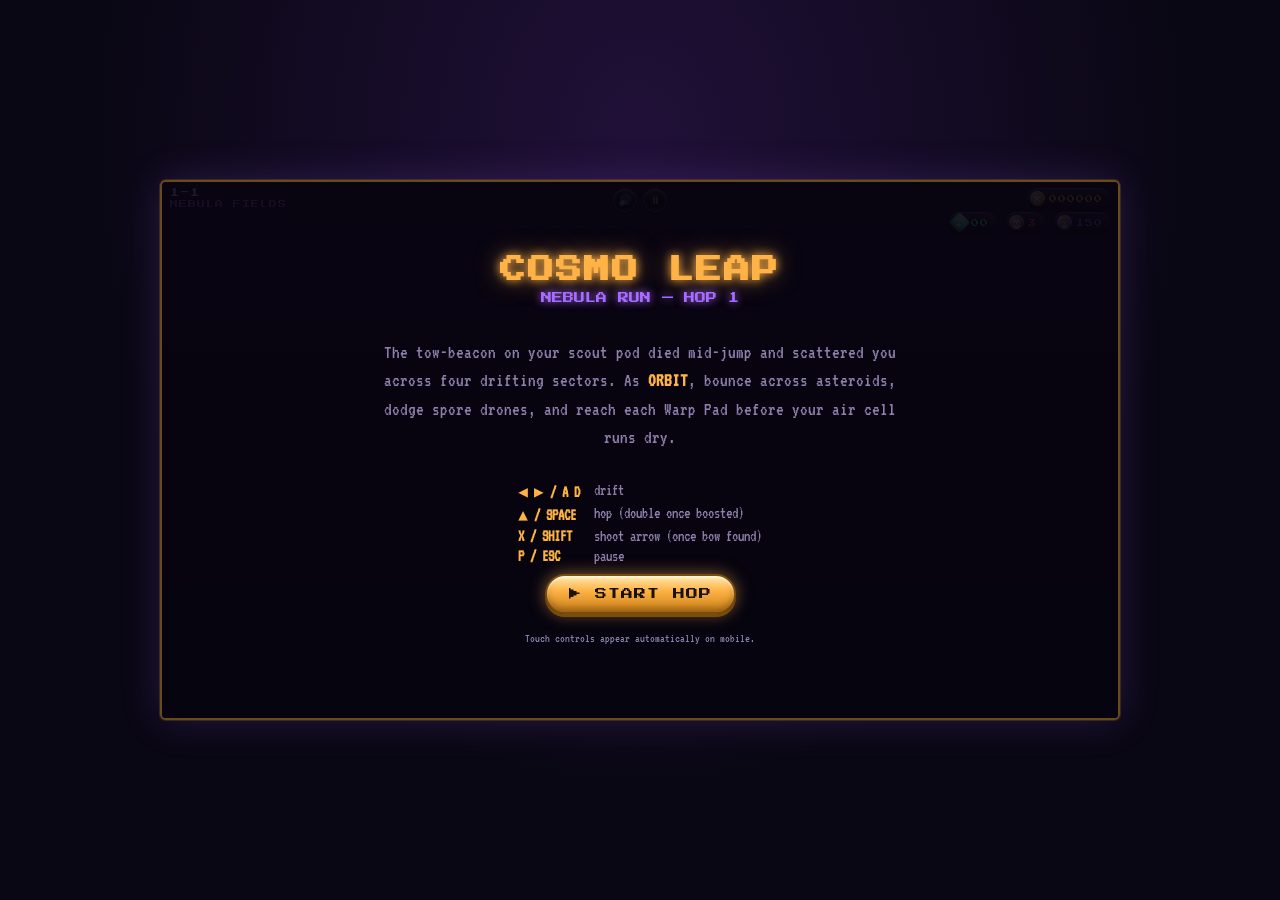
==== commit 547bb5f9: "Add optional Supabase leaderboard to Cosmo Leap Finished runs can now be posted to a Supabase table " ====
--- a/cosmo-leap.html
+++ b/cosmo-leap.html
@@ -21,10 +21,7 @@
   *{box-sizing:border-box;}
   html,body{
     margin:0;padding:0;height:100%;
-    background:
-      radial-gradient(ellipse at 50% 15%, rgba(32,16,56,0.75) 0%, rgba(10,7,20,0.94) 60%),
-      url('assets/start-bg.webp') center/cover no-repeat fixed,
-      #0a0714;
+    background:radial-gradient(ellipse at 50% 15%, #201038 0%, #0a0714 60%);
     color:var(--text);
     font-family:'VT323',monospace;
     overflow:hidden;
@@ -124,11 +121,7 @@
     gap:10px;
   }
   .screen.hidden{ display:none; }
-  #screen-start, #screen-playerselect{
-    background:
-      linear-gradient(180deg, rgba(6,4,14,0.35) 0%, rgba(6,4,14,0.55) 45%, rgba(6,4,14,0.95) 88%),
-      url('assets/start-bg.webp') center 38%/cover no-repeat;
-  }
+  .screen{ overflow-y:auto; }
   .title{
     font-family:'Press Start 2P', monospace;
     color:var(--amber);
@@ -191,20 +184,6 @@
     font-size:clamp(12px,2.6vw,16px); color:var(--text-dim); text-align:left;
   }
   .keys b{ color:var(--amber); }
-  .modecard{
-    display:flex; flex-direction:column; align-items:center; gap:8px;
-    width:210px; max-width:44vw;
-    padding:12px 10px;
-    background:rgba(12,10,26,0.6);
-    border:1px solid rgba(255,179,71,0.22);
-    border-radius:12px;
-  }
-  .modecard .btn{ width:100%; }
-  .modehint{
-    font-size:clamp(9px,2vw,12px); color:var(--text-dim);
-    line-height:1.4;
-  }
-  .modehint b{ color:var(--amber); }
   #screen-intro .lvl-big{
     font-family:'Press Start 2P', monospace;
     color:var(--violet);
@@ -236,6 +215,49 @@
   @media (hover:hover) and (pointer:fine){
     #touch-controls{ display:none; }
   }
+
+  /* ---------- Leaderboard ---------- */
+  .lb{
+    display:flex; flex-direction:column; align-items:center;
+    gap:8px; width:100%; max-width:340px;
+  }
+  .lb.hidden{ display:none; }
+  .lb-entry{ display:flex; flex-direction:column; align-items:center; gap:6px; }
+  .lb-entry.hidden{ display:none; }
+  .lb-label{
+    font-family:'Press Start 2P', monospace;
+    font-size:8px; color:var(--violet); letter-spacing:1px;
+  }
+  .lb-entry-row{ display:flex; gap:8px; align-items:center; }
+  #lb-initials{
+    font-family:'Press Start 2P', monospace;
+    width:5.4em; padding:9px 8px;
+    text-align:center; letter-spacing:4px; text-transform:uppercase;
+    font-size:13px; color:var(--amber);
+    background:rgba(12,10,26,0.9);
+    border:2px solid var(--amber-dim); border-radius:8px;
+    outline:none; pointer-events:auto;
+    user-select:text; -webkit-user-select:text;
+  }
+  #lb-initials:focus{ border-color:var(--amber); box-shadow:0 0 10px rgba(255,179,71,0.45); }
+  #btn-lb-submit:disabled{ filter:grayscale(0.7) brightness(0.8); cursor:default; }
+  .lb-status{ font-size:13px; color:var(--text-dim); min-height:1em; }
+  .lb-status.err{ color:var(--rose); }
+  .lb-list{ list-style:none; margin:0; padding:0; width:100%; display:flex; flex-direction:column; gap:2px; }
+  .lb-list li{
+    display:grid; grid-template-columns:2.2em 1fr auto;
+    gap:8px; align-items:baseline;
+    font-size:15px; color:var(--text); text-align:left;
+    padding:3px 8px; border-radius:6px;
+    background:linear-gradient(180deg, rgba(255,255,255,0.07), rgba(0,0,0,0.22));
+  }
+  .lb-list .lb-rank{ color:var(--text-dim); font-size:12px; }
+  .lb-list .lb-name{ font-family:'Press Start 2P', monospace; font-size:10px; color:var(--amber); letter-spacing:2px; }
+  .lb-list .lb-score{ color:var(--teal); text-align:right; }
+  .lb-list li.me{ background:linear-gradient(180deg, rgba(167,107,255,0.38), rgba(167,107,255,0.12)); }
+  .lb-list li.me .lb-name{ color:var(--violet); }
+
+  .btn.hidden{ display:none; }
 
   footer.hint{
     color:var(--text-dim); font-size:12px; margin-top:8px; text-align:center;
@@ -278,25 +300,11 @@
         <div><b>X / SHIFT</b></div><div>shoot arrow (once bow found)</div>
         <div><b>P / ESC</b></div><div>pause</div>
       </div>
-      <div class="btnrow"><button class="btn" id="btn-start">▶ START HOP</button></div>
+      <div class="btnrow">
+        <button class="btn" id="btn-start">▶ START HOP</button>
+        <button class="btn ghost" id="btn-scores">★ TOP PILOTS</button>
+      </div>
       <footer class="hint">Touch controls appear automatically on mobile.</footer>
-    </div>
-
-    <!-- PLAYER SELECT -->
-    <div class="screen hidden" id="screen-playerselect">
-      <h2 class="bigmsg" style="color:var(--amber)">SELECT PLAYERS</h2>
-      <div class="btnrow">
-        <div class="modecard">
-          <button class="btn" id="btn-1p">1 PLAYER</button>
-          <p class="modehint">◀▶ drift · ▲/SPACE hop · X/SHIFT shoot</p>
-        </div>
-        <div class="modecard">
-          <button class="btn alt" id="btn-2p">2 PLAYERS</button>
-          <p class="modehint">P1: <b>arrows</b> + / shoot &nbsp;·&nbsp; P2: <b style="color:var(--violet)">WASD</b> + F shoot</p>
-        </div>
-      </div>
-      <p class="desc" style="max-width:420px">Co-op shares one pool of lives and one score — reach the Warp Pad together.</p>
-      <div class="btnrow"><button class="btn ghost" id="btn-playerselect-back">◀ BACK</button></div>
     </div>
 
     <!-- LEVEL INTRO -->
@@ -342,6 +350,27 @@
       <div class="btnrow">
         <button class="btn" id="btn-playagain">▶ PLAY AGAIN</button>
       </div>
+    </div>
+
+    <!-- LEADERBOARD -->
+    <div class="screen hidden" id="screen-scores">
+      <h2 class="bigmsg" style="color:var(--amber)">TOP PILOTS</h2>
+      <div class="btnrow"><button class="btn ghost" id="btn-scores-back">◀ BACK</button></div>
+    </div>
+
+    <!-- Leaderboard panel: one block, re-parented into whichever screen shows it -->
+    <div class="lb hidden" id="lb-panel">
+      <div class="lb-entry" id="lb-entry">
+        <label class="lb-label" for="lb-initials">ENTER CALLSIGN</label>
+        <div class="lb-entry-row">
+          <input id="lb-initials" type="text" maxlength="3" autocomplete="off"
+                 autocapitalize="characters" autocorrect="off" spellcheck="false"
+                 inputmode="latin" placeholder="AAA" aria-label="Three-letter callsign">
+          <button class="btn alt" id="btn-lb-submit">SAVE</button>
+        </div>
+      </div>
+      <div class="lb-status" id="lb-status"></div>
+      <ol class="lb-list" id="lb-list"></ol>
     </div>
 
     <div id="touch-controls">
@@ -370,6 +399,20 @@
 const NOVA_TIME = 7, HURT_TIME = 1.4;
 const DEATH_TIME = 1.1;
 
+/* ---- Supabase leaderboard ----------------------------------------------
+   This file is served to every player, so only the publishable "anon" key
+   belongs here — it grants nothing beyond what the table's Row Level
+   Security policies allow. Never paste a service_role key into this file.
+   Table schema + RLS policies: docs/leaderboard.md
+   Leave either value empty and the game runs exactly as before, with the
+   leaderboard UI hidden. */
+const SUPABASE_URL      = '';   // e.g. 'https://abcdefghijkl.supabase.co'
+const SUPABASE_ANON_KEY = '';   // publishable ("anon") key
+const LB_TABLE    = 'cosmo_leap_scores';
+const LB_LIMIT    = 10;
+const LB_NAME_KEY = 'cosmoleap.callsign';
+const LB_ON = !!(SUPABASE_URL && SUPABASE_ANON_KEY);
+
 const canvas = document.getElementById('game');
 const ctx = canvas.getContext('2d');
 ctx.imageSmoothingEnabled = false;
@@ -381,47 +424,36 @@
 /* =========================================================
    INPUT
    ========================================================= */
-// keys1 = Player 1. In 1-player mode it also answers to WASD/X/Shift so a
-// solo player can use either control scheme, exactly like the game always
-// has. In 2-player mode it's Arrow-keys-only so it can't collide with P2.
-const keys1 = { left:false, right:false, jumpHeld:false, fire:false, jumpPressed:false, jumpReleased:false };
-const keys2 = { left:false, right:false, jumpHeld:false, fire:false, jumpPressed:false, jumpReleased:false };
+const keys = { left:false, right:false, jumpHeld:false, fire:false, jumpPressed:false, jumpReleased:false };
 
 function unlockAudioOnce(){ ensureAudio(); window.removeEventListener('keydown', unlockAudioOnce); window.removeEventListener('pointerdown', unlockAudioOnce); }
 window.addEventListener('keydown', unlockAudioOnce, {once:false});
 window.addEventListener('pointerdown', unlockAudioOnce, {once:false});
 
-const PREVENT_DEFAULT_CODES = ['ArrowLeft','ArrowRight','ArrowUp','Space','KeyW','KeyA','KeyD','KeyF','Slash','ShiftLeft','ShiftRight'];
+function isTyping(){
+  const el = document.activeElement;
+  return !!el && (el.tagName==='INPUT' || el.tagName==='TEXTAREA' || el.isContentEditable);
+}
+
 window.addEventListener('keydown', (e)=>{
-  if(PREVENT_DEFAULT_CODES.includes(e.code)) e.preventDefault();
+  if(isTyping()){                      // callsign field owns the keyboard
+    if(e.code==='Enter'){ e.preventDefault(); lbSubmit(); }
+    return;
+  }
+  if(['ArrowLeft','ArrowRight','ArrowUp','Space','KeyW','KeyA','KeyD'].includes(e.code)) e.preventDefault();
   handleKey(e.code, true);
 });
-window.addEventListener('keyup', (e)=>{ handleKey(e.code, false); });
-
-function setJump(k, down){
-  if(down && !k.jumpHeld) k.jumpPressed = true;
-  if(!down) k.jumpReleased = true;
-  k.jumpHeld = down;
-}
+window.addEventListener('keyup', (e)=>{ if(isTyping()) return; handleKey(e.code, false); });
 
 function handleKey(code, down){
-  const twoP = game.mode==='2p';
-
-  // Player 1: arrow keys always; WASD/X/Shift too, but only when solo
-  // (so those keys are free for Player 2 in co-op).
-  if(code==='ArrowLeft' || (!twoP && code==='KeyA')) keys1.left = down;
-  if(code==='ArrowRight' || (!twoP && code==='KeyD')) keys1.right = down;
-  if(code==='ArrowUp' || code==='Space' || (!twoP && code==='KeyW')) setJump(keys1, down);
-  if(code==='Slash' || code==='ShiftRight' || (!twoP && (code==='KeyX'||code==='KeyK'||code==='ShiftLeft'))) keys1.fire = down;
-
-  // Player 2: WASD to move/jump, F (or left-Shift) to fire — co-op only.
-  if(twoP){
-    if(code==='KeyA') keys2.left = down;
-    if(code==='KeyD') keys2.right = down;
-    if(code==='KeyW') setJump(keys2, down);
-    if(code==='KeyF' || code==='ShiftLeft') keys2.fire = down;
-  }
-
+  if(code==='ArrowLeft'||code==='KeyA') keys.left = down;
+  if(code==='ArrowRight'||code==='KeyD') keys.right = down;
+  if(code==='ArrowUp'||code==='KeyW'||code==='Space'){
+    if(down && !keys.jumpHeld) keys.jumpPressed = true;
+    if(!down) keys.jumpReleased = true;
+    keys.jumpHeld = down;
+  }
+  if(code==='KeyX'||code==='KeyK'||code==='ShiftLeft'||code==='ShiftRight') keys.fire = down;
   if(down && (code==='KeyP'||code==='Escape')) togglePause();
   if(down && code==='KeyM') toggleMute();
   if(down && (code==='Enter'||code==='Space')) confirmScreen();
@@ -436,26 +468,18 @@
   el.addEventListener('pointerleave', up);
   el.addEventListener('pointercancel', up);
 }
-// Touch controls always drive Player 1 (co-op is keyboard-only, see #screen-playerselect).
-bindTouch('btn-left', ()=>keys1.left=true, ()=>keys1.left=false);
-bindTouch('btn-right', ()=>keys1.right=true, ()=>keys1.right=false);
-bindTouch('btn-fire', ()=>keys1.fire=true, ()=>keys1.fire=false);
-bindTouch('btn-jump', ()=>{ if(!keys1.jumpHeld) keys1.jumpPressed=true; keys1.jumpHeld=true; }, ()=>{ keys1.jumpHeld=false; keys1.jumpReleased=true; });
+bindTouch('btn-left', ()=>keys.left=true, ()=>keys.left=false);
+bindTouch('btn-right', ()=>keys.right=true, ()=>keys.right=false);
+bindTouch('btn-fire', ()=>keys.fire=true, ()=>keys.fire=false);
+bindTouch('btn-jump', ()=>{ if(!keys.jumpHeld) keys.jumpPressed=true; keys.jumpHeld=true; }, ()=>{ keys.jumpHeld=false; keys.jumpReleased=true; });
 
 /* =========================================================
-   AUDIO (tiny synth by default; optional real clips layered on top)
-   Drop matching .mp3 files into assets/audio/ (generated by
-   .github/workflows/generate-audio.yml via ElevenLabs -- see
-   scripts/generate_audio.py for the exact names) to replace a given
-   beep with a real sound, and theme-nebula.mp3 for background music.
-   Anything missing just falls back to the procedural synth beep right
-   below it, so clips can land incrementally without breaking the game.
+   AUDIO (tiny synth, no assets)
    ========================================================= */
 let audioCtx=null, muted=false;
 function ensureAudio(){
   if(!audioCtx){ try{ audioCtx = new (window.AudioContext||window.webkitAudioContext)(); }catch(e){ return; } }
   if(audioCtx.state==='suspended') audioCtx.resume();
-  startMusic();
 }
 function beep(freq,dur,type,vol,slide){
   if(muted || !audioCtx) return;
@@ -469,61 +493,22 @@
   osc.connect(gain); gain.connect(audioCtx.destination);
   osc.start(t0); osc.stop(t0+dur+0.02);
 }
-
-const AUDIO_CLIPS = {};
-function loadAudioClip(name, path){
-  const el = new Audio(path);
-  el.preload = 'auto';
-  const entry = { el, ready:false };
-  el.addEventListener('canplaythrough', ()=>{ entry.ready = true; }, {once:true});
-  el.addEventListener('error', ()=>{ entry.ready = false; });
-  AUDIO_CLIPS[name] = entry;
-}
-['jump','airjump','stomp','hit','shard','power','bump','shoot','bossHit','explode','levelup','gameover']
-  .forEach(n=>loadAudioClip(n, 'assets/audio/'+n+'.mp3'));
-
-// Plays a loaded clip and returns true so the caller skips its synth
-// fallback; returns false (nothing played) if the file isn't ready yet.
-// Each play clones the element so overlapping calls don't cut each
-// other off.
-function playClip(name){
-  if(muted) return true;
-  const c = AUDIO_CLIPS[name];
-  if(!c || !c.ready) return false;
-  const node = c.el.cloneNode(true);
-  node.volume = 0.55;
-  node.play().catch(()=>{});
-  return true;
-}
-
-const MUSIC = new Audio('assets/audio/theme-nebula.mp3');
-MUSIC.loop = true; MUSIC.volume = 0.22;
-let musicStarted = false;
-function startMusic(){
-  if(musicStarted || muted) return;
-  MUSIC.play().then(()=>{ musicStarted = true; }).catch(()=>{});
-}
-
 const SFX = {
-  jump: ()=>{ if(!playClip('jump')) beep(500,0.11,'square',0.11,240); },
-  airjump: ()=>{ if(!playClip('airjump')) beep(680,0.1,'square',0.1,180); },
-  stomp: ()=>{ if(!playClip('stomp')) beep(200,0.1,'square',0.15,-80); },
-  hit: ()=>{ if(!playClip('hit')) beep(150,0.28,'sawtooth',0.18,-100); },
-  shard: ()=>{ if(!playClip('shard')) beep(1050,0.06,'square',0.09,320); },
-  power: ()=>{ if(!playClip('power')){ beep(340,0.09,'square',0.14,220); setTimeout(()=>beep(540,0.13,'square',0.14,300),90); } },
-  bump: ()=>{ if(!playClip('bump')) beep(230,0.06,'square',0.12,0); },
-  shoot: ()=>{ if(!playClip('shoot')) beep(760,0.07,'sawtooth',0.1,-220); },
-  bossHit: ()=>{ if(!playClip('bossHit')) beep(160,0.2,'sawtooth',0.2,-60); },
-  explode: ()=>{ if(!playClip('explode')) beep(95,0.45,'sawtooth',0.2,-40); },
-  levelup: ()=>{ if(!playClip('levelup')) [660,880,1100].forEach((f,i)=>setTimeout(()=>beep(f,0.15,'square',0.15,0),i*120)); },
-  gameover: ()=>{ if(!playClip('gameover')) [420,340,260,180].forEach((f,i)=>setTimeout(()=>beep(f,0.28,'sawtooth',0.15,0),i*160)); },
+  jump: ()=>beep(500,0.11,'square',0.11,240),
+  airjump: ()=>beep(680,0.1,'square',0.1,180),
+  stomp: ()=>beep(200,0.1,'square',0.15,-80),
+  hit: ()=>beep(150,0.28,'sawtooth',0.18,-100),
+  shard: ()=>beep(1050,0.06,'square',0.09,320),
+  power: ()=>{ beep(340,0.09,'square',0.14,220); setTimeout(()=>beep(540,0.13,'square',0.14,300),90); },
+  bump: ()=>beep(230,0.06,'square',0.12,0),
+  shoot: ()=>beep(760,0.07,'sawtooth',0.1,-220),
+  bossHit: ()=>beep(160,0.2,'sawtooth',0.2,-60),
+  explode: ()=>beep(95,0.45,'sawtooth',0.2,-40),
+  levelup: ()=>{ [660,880,1100].forEach((f,i)=>setTimeout(()=>beep(f,0.15,'square',0.15,0),i*120)); },
+  gameover: ()=>{ [420,340,260,180].forEach((f,i)=>setTimeout(()=>beep(f,0.28,'sawtooth',0.15,0),i*160)); },
 };
 document.getElementById('mute-btn').addEventListener('click', toggleMute);
-function toggleMute(){
-  muted=!muted;
-  document.getElementById('mute-btn').textContent = muted?'🔇':'🔊';
-  if(muted) MUSIC.pause(); else startMusic();
-}
+function toggleMute(){ muted=!muted; document.getElementById('mute-btn').textContent = muted?'🔇':'🔊'; }
 
 /* =========================================================
    OPTIONAL SVG SPRITES
@@ -542,27 +527,20 @@
   SPRITES[name] = entry;
 }
 [
-  ['p1-idle','assets/p1-idle.png'],
-  ['p1-walk1','assets/p1-walk1.png'],
-  ['p1-walk2','assets/p1-walk2.png'],
-  ['p1-jump','assets/p1-jump.png'],
-  ['p1-shoot','assets/p1-shoot.png'],
-  ['p1-hurt','assets/p1-hurt.png'],
-  ['p1-dead','assets/p1-dead.png'],
-  ['p2-idle','assets/p2-idle.png'],
-  ['p2-walk1','assets/p2-walk1.png'],
-  ['p2-walk2','assets/p2-walk2.png'],
-  ['p2-jump','assets/p2-jump.png'],
-  ['p2-shoot','assets/p2-shoot.png'],
-  ['p2-hurt','assets/p2-hurt.png'],
-  ['p2-dead','assets/p2-dead.png'],
-  ['arrow','assets/arrow.png'],
-  ['bow-icon','assets/bow-icon.png'],
-  ['gem','assets/gem.png'],
-  ['coin','assets/coin.png'],
-  ['chest','assets/chest.png'],
-  ['crate','assets/crate.png'],
-  ['bomb','assets/bomb.png'],
+  ['viking-idle','assets/viking-idle.svg'],
+  ['viking-walk1','assets/viking-walk1.svg'],
+  ['viking-walk2','assets/viking-walk2.svg'],
+  ['viking-jump','assets/viking-jump.svg'],
+  ['viking-shoot','assets/viking-shoot.svg'],
+  ['viking-hurt','assets/viking-hurt.svg'],
+  ['viking-dead','assets/viking-dead.svg'],
+  ['arrow','assets/arrow.svg'],
+  ['bow-icon','assets/bow-icon.svg'],
+  ['gem','assets/gem.svg'],
+  ['coin','assets/coin.svg'],
+  ['chest','assets/chest.svg'],
+  ['crate','assets/crate.svg'],
+  ['bomb','assets/bomb.svg'],
 ].forEach(([name,path])=>sprite(name,path));
 
 // Draws a loaded sprite anchored by its bottom-center point (for
@@ -747,9 +725,8 @@
    ========================================================= */
 const game = {
   state:'start', // start, intro, playing, dying, paused, levelcomplete, gameover, win
-  mode:'1p', // '1p' or '2p' (co-op) — chosen on the player-select screen
   levelIndex:0, level:null, introTimer:0,
-  player:null, player2:null, dyingPlayer:null,
+  player:null,
   camera:{x:0, shake:0},
   solids:[], blocks:[], enemies:[], vents:[], boss:null, gate:null, gateActive:false,
   hazardsZones:[], shards:[], items:[], projectiles:[], particles:[],
@@ -757,16 +734,8 @@
   goalReached:false, comboCount:0,
 };
 
-// The active roster for this run: just P1 solo, or P1+P2 in co-op.
-function activePlayers(){
-  const arr = [];
-  if(game.player) arr.push(game.player);
-  if(game.player2) arr.push(game.player2);
-  return arr;
-}
-
-function newPlayer(id){
-  return { id: id||1, x:40, y:GROUND_Y-28, vx:0, vy:0, w:22, h:28, onGround:false, facing:1, moving:false,
+function newPlayer(){
+  return { x:40, y:GROUND_Y-28, vx:0, vy:0, w:22, h:28, onGround:false, facing:1,
     boosted:false, airJumpsLeft:0, novaCharged:false, novaTimer:0, hurtTimer:0, shootCd:0, shootPoseTimer:0, coyote:0, jumpBuffer:0 };
 }
 
@@ -790,63 +759,61 @@
   game.timeLeft = lvl.timeLimit || 150;
   game.goalReached = false;
   game.comboCount = 0;
-  activePlayers().forEach((p,i)=>{
-    p.x = lvl.start.x + i*16; p.y = lvl.start.y;
-    p.vx=0; p.vy=0; p.onGround=false; p.hurtTimer=1.0;
-  });
+  game.player.x = lvl.start.x; game.player.y = lvl.start.y;
+  game.player.vx=0; game.player.vy=0; game.player.onGround=false; game.player.hurtTimer=1.0;
   document.getElementById('hud-lvlcode').textContent = lvl.code;
   document.getElementById('hud-lvlname').textContent = lvl.name;
   document.getElementById('intro-code').textContent = lvl.code;
   document.getElementById('intro-name').textContent = lvl.name;
 }
 
-function startNewGame(mode){
-  game.mode = mode || game.mode || '1p';
+function startNewGame(){
+  lbResetForRun();
   game.score=0; game.lives=3; game.levelIndex=0;
-  game.player = newPlayer(1);
-  game.player2 = game.mode==='2p' ? newPlayer(2) : null;
+  game.player = newPlayer();
   loadLevel(0);
   game.state='intro'; game.introTimer=1.7;
   hideAllScreens();
 }
 
-function startDeath(p){
+function startDeath(){
   if(game.state==='dying') return;
   game.state='dying';
-  game.dyingPlayer = p;
-  p.vx=0; p.vy=-400;
-  p.deathTimer = DEATH_TIME;
-  game.particles.push({type:'soul', x:p.x+p.w/2, y:p.y, vy:-24, life:1.6, maxLife:1.6});
+  game.player.vx=0; game.player.vy=-400;
+  game.player.deathTimer = DEATH_TIME;
+  game.particles.push({type:'soul', x:game.player.x+game.player.w/2, y:game.player.y, vy:-24, life:1.6, maxLife:1.6});
   SFX.hit();
 }
 function handleDeath(){
   game.lives--;
-  game.dyingPlayer = null;
   if(game.lives<=0){
     game.state='gameover';
     SFX.gameover();
     document.getElementById('go-score').textContent = game.score;
     showScreen('gameover');
+    lbShow('gameover', game.score > 0);
   } else {
-    activePlayers().forEach(p=>{ p.boosted=false; p.novaCharged=false; });
+    game.player.boosted=false; game.player.novaCharged=false;
     loadLevel(game.levelIndex);
     game.state='intro'; game.introTimer=1.2;
   }
 }
-function damagePlayer(p){
+function damagePlayer(){
+  const p = game.player;
   if(p.hurtTimer>0 || p.novaTimer>0) return;
   if(p.boosted || p.novaCharged){
     p.boosted=false; p.novaCharged=false;
     p.hurtTimer = HURT_TIME;
     SFX.hit();
   } else {
-    startDeath(p);
-  }
-}
-
-function stompEnemy(e, p){
+    startDeath();
+  }
+}
+
+function stompEnemy(e){
   e.alive=false; e.squish=0.22; e.remove=false;
-  if(p) p.vy = -260;
+  const p=game.player;
+  p.vy = -260;
   game.comboCount++;
   const gain = Math.min(800, 100*Math.pow(2, game.comboCount-1));
   game.score += gain;
@@ -855,11 +822,11 @@
   SFX.stomp();
 }
 
-function bossHit(p){
+function bossHit(){
   const b = game.boss;
   if(!b || b.dead || b.invuln>0) return;
   b.hp--; b.invuln=1.0;
-  if(p) p.vy=-250;
+  game.player.vy=-250;
   spawnParticles(b.x+b.w/2, b.y+10, '#ffb347', 10);
   spawnTextParticle('HIT '+b.hp+'/'+b.maxHp, b.x+b.w/2, b.y-10, '#ffb347');
   SFX.bossHit();
@@ -891,6 +858,7 @@
     game.state='win';
     document.getElementById('win-score').textContent = game.score;
     showScreen('win');
+    lbShow('win', game.score > 0);
   } else {
     loadLevel(game.levelIndex);
     game.state='intro'; game.introTimer=1.7;
@@ -904,15 +872,15 @@
 function spawnPopItem(type,x,y,dir){
   game.items.push({type, x, y:y-4, w:18, h:18, collected:false, spawning:true, spawnTimer:0.35, vx: type==='boost'?(dir*40):0, vy:0});
 }
-function hitBlock(s, dir){
+function hitBlock(s){
   s.bump = 0.15;
   if(s.kind==='core'){
     if(!s.used){
       s.used = true;
-      giveBlockItem(s, dir);
+      giveBlockItem(s);
     } else { SFX.bump(); }
   } else if(s.kind==='ore'){
-    if(activePlayers().some(p=>p.boosted || p.novaCharged)){
+    if(game.player.boosted || game.player.novaCharged){
       game.solids = game.solids.filter(x=>x!==s);
       game.blocks = game.blocks.filter(x=>x!==s);
       spawnParticles(s.x+12, s.y+12, '#ffb347', 8);
@@ -922,9 +890,9 @@
     }
   }
 }
-function giveBlockItem(s, dir){
+function giveBlockItem(s){
   switch(s.item){
-    case 'boost': spawnPopItem('boost', s.x+3, s.y, dir||1); SFX.power(); break;
+    case 'boost': spawnPopItem('boost', s.x+3, s.y, game.player.facing||1); SFX.power(); break;
     case 'nova': spawnPopItem('nova', s.x+3, s.y, 0); SFX.power(); break;
     case 'burst':
       game.score += 50; game.shardsCollected += 5;
@@ -941,8 +909,9 @@
     default: SFX.bump();
   }
 }
-function collectItem(it, p){
+function collectItem(it){
   it.collected = true;
+  const p = game.player;
   if(it.type==='boost'){
     if(!p.boosted){ p.boosted=true; } else { game.score+=200; spawnTextParticle('+200', it.x, it.y, '#ffb347'); }
     SFX.power();
@@ -973,16 +942,16 @@
   for(const s of solids){
     if(rectsOverlap(e,s)){
       if(e.vy>0){ e.y = s.y - e.h; e.vy=0; e.onGround=true; }
-      else if(e.vy<0){ e.y = s.y + s.h; e.vy=0; if(s.type==='block') hitBlock(s, e.facing||1); }
+      else if(e.vy<0){ e.y = s.y + s.h; e.vy=0; if(s.type==='block') hitBlock(s); }
     }
   }
 }
 
-function updatePlayerPhysics(dt, p, k){
+function updatePlayerPhysics(dt){
+  const p = game.player;
   let dir = 0;
-  if(k.left) dir -= 1;
-  if(k.right) dir += 1;
-  p.moving = dir!==0; // used by drawPlayer to pick the walk-cycle pose
+  if(keys.left) dir -= 1;
+  if(keys.right) dir += 1;
   const cap = MAX_SPEED * (p.novaTimer>0 ? 1.3 : 1);
   if(dir!==0){ p.vx += dir*MOVE_ACCEL*dt; p.facing = dir; }
   else {
@@ -994,7 +963,7 @@
   if(p.onGround){ p.coyote = COYOTE_TIME; p.airJumpsLeft = p.boosted ? 1 : 0; }
   else p.coyote = Math.max(0, p.coyote-dt);
 
-  if(k.jumpPressed){ p.jumpBuffer = JUMP_BUFFER; k.jumpPressed=false; }
+  if(keys.jumpPressed){ p.jumpBuffer = JUMP_BUFFER; keys.jumpPressed=false; }
   else { p.jumpBuffer = Math.max(0, p.jumpBuffer-dt); }
 
   if(p.jumpBuffer>0){
@@ -1005,12 +974,12 @@
       spawnParticles(p.x+p.w/2, p.y+p.h, '#ffb347', 6);
     }
   }
-  if(k.jumpReleased){ if(p.vy<0) p.vy *= JUMP_CUT; k.jumpReleased=false; }
+  if(keys.jumpReleased){ if(p.vy<0) p.vy *= JUMP_CUT; keys.jumpReleased=false; }
 
   p.vy += GRAVITY*dt; if(p.vy>MAX_FALL) p.vy = MAX_FALL;
 
   if(p.shootCd>0) p.shootCd -= dt;
-  if(k.fire && p.novaCharged && p.shootCd<=0){
+  if(keys.fire && p.novaCharged && p.shootCd<=0){
     game.projectiles.push({type:'flare', x: p.x + (p.facing>0?p.w:-8), y: p.y+p.h*0.35, vx: p.facing*FLARE_SPEED, vy:0, w:8, h:6, life:FLARE_LIFE, fromPlayer:true});
     p.shootCd = FLARE_COOLDOWN;
     p.shootPoseTimer = 0.22; // holds the bow-draw pose briefly after loosing an arrow
@@ -1024,7 +993,7 @@
   if(p.novaTimer>0) p.novaTimer -= dt;
   if(p.shootPoseTimer>0) p.shootPoseTimer -= dt;
 
-  if(p.y > CH+150) startDeath(p);
+  if(p.y > CH+150) startDeath();
 }
 
 function updateEnemies(dt){
@@ -1062,10 +1031,7 @@
   b.shootTimer -= dt;
   if(b.shootTimer<=0){
     b.shootTimer = 1.9;
-    // Target whichever active player is nearest.
-    const nearest = activePlayers().reduce((best,p)=>
-      (!best || Math.abs(p.x-b.x) < Math.abs(best.x-b.x)) ? p : best, null);
-    const dir = (nearest && nearest.x < b.x) ? -1 : 1;
+    const dir = game.player.x < b.x ? -1 : 1;
     game.projectiles.push({type:'bolt', x:b.x+b.w/2, y:b.y+b.h*0.5, vx:dir*220, vy:0, w:10, h:8, life:2.5, fromPlayer:false});
     SFX.shoot();
   }
@@ -1082,9 +1048,8 @@
       }
       if(game.boss && !game.boss.dead && rectsOverlap(pr,game.boss)){ bossHit(); pr.dead=true; }
     } else {
-      for(const p of activePlayers()){
-        if(p.hurtTimer<=0 && p.novaTimer<=0 && rectsOverlap(pr,p)){ damagePlayer(p); pr.dead=true; break; }
-      }
+      const p = game.player;
+      if(p.hurtTimer<=0 && p.novaTimer<=0 && rectsOverlap(pr,p)){ damagePlayer(); pr.dead=true; }
     }
   }
   game.projectiles = game.projectiles.filter(p=>!p.dead);
@@ -1109,23 +1074,24 @@
 
 function ventRect(t){ return {x:t.x, y:t.y, w:28, h:t.h}; }
 
-function checkPlayerVsWorld(p){
+function checkPlayerVsWorld(){
+  const p = game.player;
   for(const e of game.enemies){
     if(!e.alive || !rectsOverlap(p,e)) continue;
-    if(p.novaTimer>0){ stompEnemy(e, p); continue; }
-    if(p.vy>0 && (p.y+p.h - e.y) < 12){ stompEnemy(e, p); }
-    else { damagePlayer(p); }
+    if(p.novaTimer>0){ stompEnemy(e); continue; }
+    if(p.vy>0 && (p.y+p.h - e.y) < 12){ stompEnemy(e); }
+    else { damagePlayer(); }
   }
   for(const t of game.vents){
-    if(t.state==='extended' && p.novaTimer<=0 && rectsOverlap(p, ventRect(t))) damagePlayer(p);
+    if(t.state==='extended' && p.novaTimer<=0 && rectsOverlap(p, ventRect(t))) damagePlayer();
   }
   if(game.boss && !game.boss.dead && rectsOverlap(p, game.boss)){
-    if(p.novaTimer>0){ bossHit(p); }
-    else if(p.vy>0 && (p.y+p.h - game.boss.y) < 16){ bossHit(p); }
-    else damagePlayer(p);
+    if(p.novaTimer>0){ bossHit(); }
+    else if(p.vy>0 && (p.y+p.h - game.boss.y) < 16){ bossHit(); }
+    else damagePlayer();
   }
   for(const h of game.hazardsZones){
-    if(p.novaTimer<=0 && rectsOverlap(p,h)) damagePlayer(p);
+    if(p.novaTimer<=0 && rectsOverlap(p,h)) damagePlayer();
   }
   for(const s of game.shards){
     if(!s.collected && rectsOverlap(p, {x:s.x-6,y:s.y-6,w:12,h:12})){
@@ -1134,7 +1100,7 @@
     }
   }
   for(const it of game.items){
-    if(!it.collected && !it.spawning && rectsOverlap(p,it)) collectItem(it, p);
+    if(!it.collected && !it.spawning && rectsOverlap(p,it)) collectItem(it);
   }
   if(game.level.goal && !game.goalReached){
     const g = game.level.goal;
@@ -1168,7 +1134,7 @@
    MAIN UPDATE
    ========================================================= */
 function updateDying(dt){
-  const p = game.dyingPlayer;
+  const p = game.player;
   p.vy += GRAVITY*dt; p.x += p.vx*dt; p.y += p.vy*dt;
   p.deathTimer -= dt;
   updateParticles(dt);
@@ -1186,32 +1152,21 @@
   if(game.state!=='playing') return;
 
   game.timeLeft -= dt;
-  if(game.timeLeft<=0){ game.timeLeft=0; startDeath(activePlayers()[0]); return; }
-
-  // Each player runs its own physics/input; if one triggers a death mid-frame
-  // (game.state flips to 'dying'), skip the rest so we don't touch a stale world.
-  activePlayers().forEach(p=>{
-    if(game.state!=='playing') return;
-    updatePlayerPhysics(dt, p, p.id===2 ? keys2 : keys1);
-  });
+  if(game.timeLeft<=0){ game.timeLeft=0; startDeath(); return; }
+
+  updatePlayerPhysics(dt);
   updateEnemies(dt);
   updateBoss(dt);
   updateProjectiles(dt);
   updateItems(dt);
-  activePlayers().forEach(p=>{
-    if(game.state!=='playing') return;
-    checkPlayerVsWorld(p);
-  });
+  checkPlayerVsWorld();
   updateParticles(dt);
 
   for(const s of game.blocks) if(s.bump>0) s.bump -= dt;
 
-  if(game.state==='playing'){
-    const xs = activePlayers().map(p=>p.x+p.w/2);
-    const avg = xs.reduce((a,b)=>a+b,0)/xs.length;
-    game.camera.x = clamp(avg - CW/2, 0, Math.max(0, game.level.width - CW));
-    if(game.camera.shake>0) game.camera.shake -= dt;
-  }
+  const target = game.player.x + game.player.w/2 - CW/2;
+  game.camera.x = clamp(target, 0, Math.max(0, game.level.width - CW));
+  if(game.camera.shake>0) game.camera.shake -= dt;
 
   updateHUD();
 }
@@ -1624,27 +1579,26 @@
 // original reskin inspired by a reference sprite sheet's silhouette and
 // palette, not traced or copied from it. Distinct poses for idle/run,
 // airborne, drawing the bow, taking a hit, and being knocked out.
-function drawPlayer(p){
+function drawPlayer(){
+  const p = game.player;
   const t = performance.now()/1000;
   const w = p.w, h = p.h;
   const airborne = !p.onGround;
   const shooting = p.shootPoseTimer>0;
   const hurt = p.hurtTimer>0;
-  const dying = game.state==='dying' && p===game.dyingPlayer;
-
-  // try a sprite for the current pose first (p1-* / p2-* -- the AI-generated
-  // robot recolors matching the start screen); only fall back to the
+  const dying = game.state==='dying';
+
+  // try an SVG sprite for the current pose first; only fall back to the
   // procedural vector Viking below if that file hasn't been added yet
-  const prefix = p.id===2 ? 'p2' : 'p1';
-  let poseName = prefix+'-idle';
-  if(dying) poseName = prefix+'-dead';
-  else if(shooting) poseName = prefix+'-shoot';
-  else if(airborne) poseName = prefix+'-jump';
-  else if(hurt) poseName = prefix+'-hurt';
-  else if(p.moving){
-    const w1=SPRITES[prefix+'-walk1'], w2=SPRITES[prefix+'-walk2'];
-    if(w1.ready && w2.ready) poseName = (Math.floor(t*7)%2===0) ? prefix+'-walk1' : prefix+'-walk2';
-    else if(w1.ready) poseName = prefix+'-walk1';
+  let poseName = 'viking-idle';
+  if(dying) poseName = 'viking-dead';
+  else if(shooting) poseName = 'viking-shoot';
+  else if(airborne) poseName = 'viking-jump';
+  else if(hurt) poseName = 'viking-hurt';
+  else if(keys.left||keys.right){
+    const w1=SPRITES['viking-walk1'], w2=SPRITES['viking-walk2'];
+    if(w1.ready && w2.ready) poseName = (Math.floor(t*7)%2===0) ? 'viking-walk1' : 'viking-walk2';
+    else if(w1.ready) poseName = 'viking-walk1';
   }
   if(drawSpriteAnchored(poseName, p.x+p.w/2, p.y+p.h, p.h*2.3, p.facing<0)) return;
 
@@ -1659,12 +1613,9 @@
   }
   ctx.translate(-w/2, -h/2);
 
-  // palette: green tunic + gold cape by default (Player 2 gets a blue/teal
-  // recolor so co-op is easy to read at a glance); bow unlocked -> violet
+  // palette: green tunic + gold cape by default; bow unlocked -> violet
   // cape trim; shield active -> shifting rainbow; hurt/dying -> red flash
-  let tunic, tunicDark, cape, capeDark;
-  if(p.id===2){ tunic='#2f5a7a'; tunicDark='#1c3a52'; cape='#3dffc0'; capeDark='#0a8f68'; }
-  else { tunic='#3f6b3a'; tunicDark='#274a24'; cape='#ffb347'; capeDark='#c97f16'; }
+  let tunic='#3f6b3a', tunicDark='#274a24', cape='#ffb347', capeDark='#c97f16';
   if(p.novaCharged){ cape='#a76bff'; capeDark='#6c2fc9'; }
   if(p.novaTimer>0){ const hue=(t*260)%360; tunic=`hsl(${hue},55%,42%)`; cape=`hsl(${(hue+140)%360},90%,65%)`; }
   if((hurt || dying) && Math.floor(t*10)%2===0){ tunic='#a83030'; tunicDark='#6b1c1c'; cape='#ff6b6b'; capeDark='#b33a3a'; }
@@ -1793,8 +1744,162 @@
   drawBoss();
   drawProjectiles();
   drawParticles();
-  activePlayers().forEach(drawPlayer);
+  if(game.player) drawPlayer();
   ctx.restore();
+}
+
+/* =========================================================
+   LEADERBOARD (Supabase REST, called directly with fetch so
+   the game stays a single dependency-free file)
+   ========================================================= */
+const lbEl = {
+  panel : document.getElementById('lb-panel'),
+  entry : document.getElementById('lb-entry'),
+  input : document.getElementById('lb-initials'),
+  submit: document.getElementById('btn-lb-submit'),
+  status: document.getElementById('lb-status'),
+  list  : document.getElementById('lb-list'),
+};
+const LB_REST = SUPABASE_URL.replace(/\/+$/,'') + '/rest/v1/' + LB_TABLE;
+
+let lbSubmitting = false;
+let lbMyRow = null;   // the run we just saved, so it can be highlighted in the list
+let lbReq = 0;        // request token: a slow response never overwrites a newer one
+
+function lbHeaders(extra){
+  return Object.assign({
+    apikey: SUPABASE_ANON_KEY,
+    Authorization: 'Bearer ' + SUPABASE_ANON_KEY,
+  }, extra || {});
+}
+
+function lbFetchTop(){
+  const url = LB_REST + '?select=name,score,level&order=score.desc,created_at.asc&limit=' + LB_LIMIT;
+  return fetch(url, { headers: lbHeaders() }).then(res=>{
+    if(!res.ok) throw new Error('HTTP '+res.status);
+    return res.json();
+  });
+}
+function lbPostScore(row){
+  return fetch(LB_REST, {
+    method : 'POST',
+    headers: lbHeaders({ 'Content-Type':'application/json', 'Prefer':'return=minimal' }),
+    body   : JSON.stringify(row),
+  }).then(res=>{
+    if(!res.ok) throw new Error('HTTP '+res.status);
+  });
+}
+
+function lbSetStatus(msg, isError){
+  lbEl.status.textContent = msg;
+  lbEl.status.classList.toggle('err', !!isError);
+}
+
+// Names come from an open, anyone-can-insert table, so every value is written
+// as text (never innerHTML) and clipped — a row can't inject markup.
+function lbRender(rows){
+  lbEl.list.innerHTML = '';
+  let marked = false;
+  rows.forEach((r, i)=>{
+    const li = document.createElement('li');
+    if(!marked && lbMyRow && r.name===lbMyRow.name && r.score===lbMyRow.score){
+      li.classList.add('me'); marked = true;
+    }
+    const rank  = document.createElement('span');
+    rank.className = 'lb-rank';  rank.textContent = (i+1)+'.';
+    const name  = document.createElement('span');
+    name.className = 'lb-name';  name.textContent = String(r.name||'???').slice(0,3);
+    const score = document.createElement('span');
+    score.className = 'lb-score'; score.textContent = Number(r.score)||0;
+    li.append(rank, name, score);
+    lbEl.list.appendChild(li);
+  });
+  return rows.length;
+}
+
+// The panel is a single DOM block that gets re-parented into whichever screen
+// needs it, so the markup isn't duplicated across game over / win / top pilots.
+function lbMount(screenId){
+  const screen = document.getElementById('screen-'+screenId);
+  const row = screen.querySelector('.btnrow');
+  if(row) screen.insertBefore(lbEl.panel, row); else screen.appendChild(lbEl.panel);
+}
+
+// allowEntry is false when there's nothing worth saving (a 0-point run) or
+// when the player is only browsing the table.
+function lbShow(screenId, allowEntry){
+  if(!LB_ON){ lbEl.panel.classList.add('hidden'); return; }
+  lbMount(screenId);
+  lbEl.panel.classList.remove('hidden');
+  lbEl.entry.classList.toggle('hidden', !allowEntry);
+  lbEl.list.innerHTML = '';
+  lbSetStatus('Loading top pilots…', false);
+  const token = ++lbReq;
+  lbFetchTop().then(rows=>{
+    if(token !== lbReq) return;
+    lbSetStatus(lbRender(rows) ? '' : 'No runs logged yet — be the first.', false);
+  }).catch(()=>{
+    if(token !== lbReq) return;
+    lbSetStatus('Leaderboard offline.', true);
+  });
+}
+
+function lbSubmit(){
+  if(!LB_ON || lbSubmitting) return;
+  const name = (lbEl.input.value||'').toUpperCase().replace(/[^A-Z0-9]/g,'').slice(0,3);
+  if(!name){ lbSetStatus('Enter 1–3 letters.', true); lbEl.input.focus(); return; }
+  lbSubmitting = true;
+  lbEl.submit.disabled = true;
+  lbSetStatus('Saving…', false);
+
+  const score = Math.max(0, Math.floor(game.score));
+  const level = (LEVELS[Math.min(game.levelIndex, LEVELS.length-1)]||{}).code || '';
+  const token = ++lbReq;
+
+  lbPostScore({ name, score, level }).then(()=>{
+    try{ localStorage.setItem(LB_NAME_KEY, name); }catch(e){}
+    lbEl.input.value = name;        // show the normalized callsign we actually saved
+    lbMyRow = { name, score };
+    lbEl.entry.classList.add('hidden');
+    return lbFetchTop().then(rows=>{
+      if(token !== lbReq) return;
+      lbSetStatus(lbRender(rows) ? '' : 'Saved.', false);
+    }).catch(()=>{
+      if(token !== lbReq) return;
+      lbSetStatus('Saved.', false);
+    });
+  }).catch(()=>{
+    if(token !== lbReq) return;
+    lbSetStatus("Couldn't save — try again.", true);
+    lbEl.submit.disabled = false;   // let the player retry
+  }).then(()=>{ lbSubmitting = false; });
+}
+
+// A fresh run gets a fresh entry form.
+function lbResetForRun(){
+  lbMyRow = null;
+  lbEl.submit.disabled = false;
+  lbEl.entry.classList.remove('hidden');
+  lbSetStatus('', false);
+}
+
+if(LB_ON){
+  try{ lbEl.input.value = localStorage.getItem(LB_NAME_KEY) || ''; }catch(e){}
+  lbEl.submit.addEventListener('click', lbSubmit);
+  // Holding a movement key and then tapping the field would otherwise leave
+  // that key stuck down, since the keyup lands on the input.
+  lbEl.input.addEventListener('focus', ()=>{
+    keys.left = keys.right = keys.fire = keys.jumpHeld = false;
+  });
+  document.getElementById('btn-scores').addEventListener('click', ()=>{
+    game.state = 'scores'; showScreen('scores'); lbShow('scores', false);
+  });
+  document.getElementById('btn-scores-back').addEventListener('click', ()=>{
+    game.state = 'start'; showScreen('start');
+  });
+} else {
+  // Not configured yet: no dangling button, and every lbShow() is a no-op.
+  document.getElementById('btn-scores').classList.add('hidden');
 }
 
 /* =========================================================
@@ -1812,19 +1917,14 @@
   else if(game.state==='paused'){ game.state='playing'; hideAllScreens(); }
 }
 function confirmScreen(){
-  if(!document.getElementById('screen-playerselect').classList.contains('hidden')){
-    document.getElementById('btn-1p').click(); return;
-  }
   if(game.state==='start') document.getElementById('btn-start').click();
   else if(game.state==='levelcomplete') document.getElementById('btn-continue').click();
   else if(game.state==='gameover') document.getElementById('btn-retry').click();
   else if(game.state==='win') document.getElementById('btn-playagain').click();
-}
-
-document.getElementById('btn-start').addEventListener('click', ()=>{ ensureAudio(); showScreen('playerselect'); });
-document.getElementById('btn-1p').addEventListener('click', ()=>{ ensureAudio(); startNewGame('1p'); });
-document.getElementById('btn-2p').addEventListener('click', ()=>{ ensureAudio(); startNewGame('2p'); });
-document.getElementById('btn-playerselect-back').addEventListener('click', ()=>{ showScreen('start'); });
+  else if(game.state==='scores') document.getElementById('btn-scores-back').click();
+}
+
+document.getElementById('btn-start').addEventListener('click', ()=>{ ensureAudio(); startNewGame(); });
 document.getElementById('btn-resume').addEventListener('click', togglePause);
 document.getElementById('btn-restart-level').addEventListener('click', ()=>{ loadLevel(game.levelIndex); game.state='intro'; game.introTimer=1.2; hideAllScreens(); });
 document.getElementById('btn-quit').addEventListener('click', ()=>{ game.state='start'; showScreen('start'); });
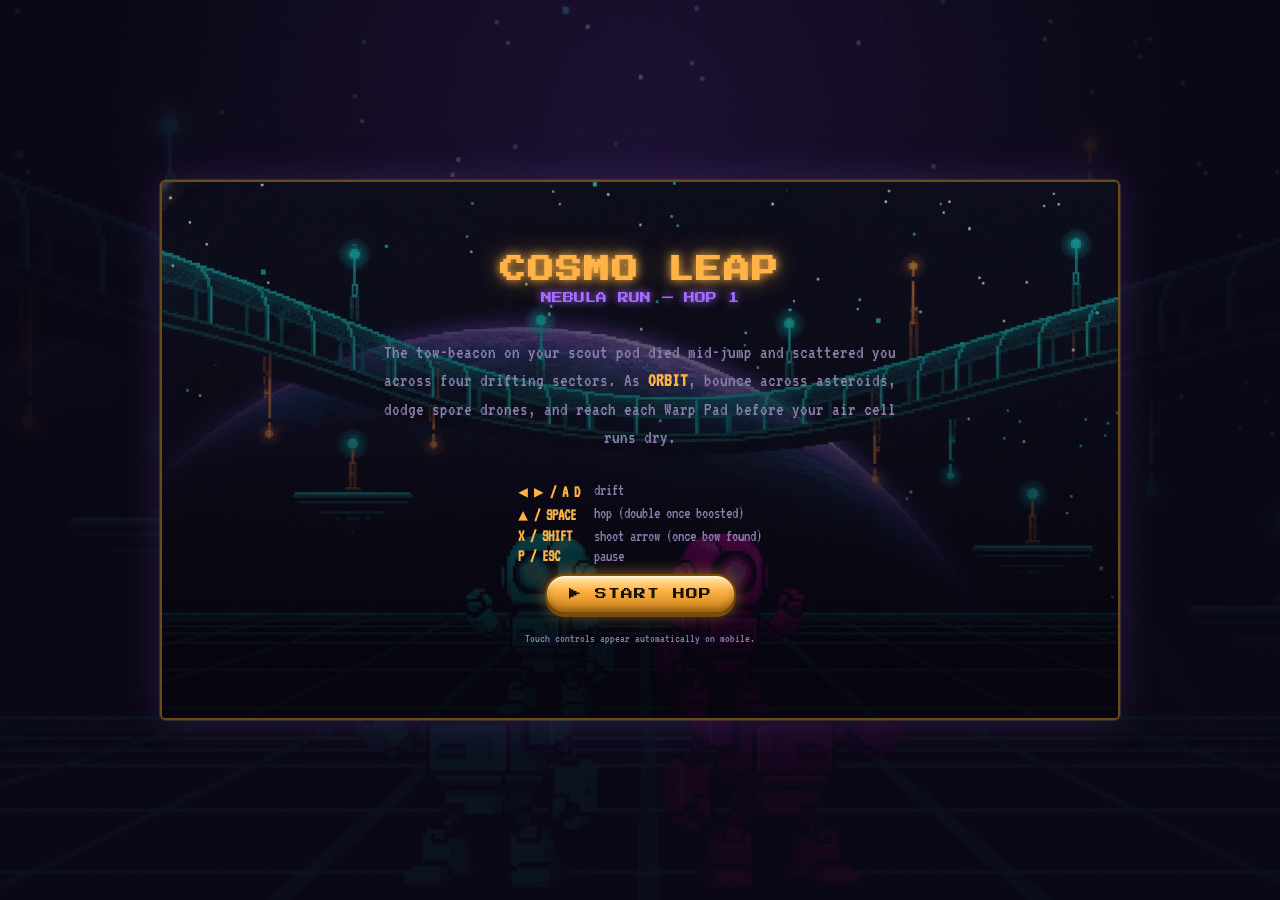
==== commit c0dd1ee6: "Smooth out motion, reduce audio GC churn, and reskin remaining enemies - Tie cosmo-leap's walk-cycle" ====
--- a/cosmo-leap.html
+++ b/cosmo-leap.html
@@ -21,7 +21,10 @@
   *{box-sizing:border-box;}
   html,body{
     margin:0;padding:0;height:100%;
-    background:radial-gradient(ellipse at 50% 15%, #201038 0%, #0a0714 60%);
+    background:
+      radial-gradient(ellipse at 50% 15%, rgba(32,16,56,0.75) 0%, rgba(10,7,20,0.94) 60%),
+      url('assets/start-bg.webp') center/cover no-repeat fixed,
+      #0a0714;
     color:var(--text);
     font-family:'VT323',monospace;
     overflow:hidden;
@@ -121,7 +124,11 @@
     gap:10px;
   }
   .screen.hidden{ display:none; }
-  .screen{ overflow-y:auto; }
+  #screen-start, #screen-playerselect{
+    background:
+      linear-gradient(180deg, rgba(6,4,14,0.35) 0%, rgba(6,4,14,0.55) 45%, rgba(6,4,14,0.95) 88%),
+      url('assets/start-bg.webp') center 38%/cover no-repeat;
+  }
   .title{
     font-family:'Press Start 2P', monospace;
     color:var(--amber);
@@ -184,6 +191,20 @@
     font-size:clamp(12px,2.6vw,16px); color:var(--text-dim); text-align:left;
   }
   .keys b{ color:var(--amber); }
+  .modecard{
+    display:flex; flex-direction:column; align-items:center; gap:8px;
+    width:210px; max-width:44vw;
+    padding:12px 10px;
+    background:rgba(12,10,26,0.6);
+    border:1px solid rgba(255,179,71,0.22);
+    border-radius:12px;
+  }
+  .modecard .btn{ width:100%; }
+  .modehint{
+    font-size:clamp(9px,2vw,12px); color:var(--text-dim);
+    line-height:1.4;
+  }
+  .modehint b{ color:var(--amber); }
   #screen-intro .lvl-big{
     font-family:'Press Start 2P', monospace;
     color:var(--violet);
@@ -215,49 +236,6 @@
   @media (hover:hover) and (pointer:fine){
     #touch-controls{ display:none; }
   }
-
-  /* ---------- Leaderboard ---------- */
-  .lb{
-    display:flex; flex-direction:column; align-items:center;
-    gap:8px; width:100%; max-width:340px;
-  }
-  .lb.hidden{ display:none; }
-  .lb-entry{ display:flex; flex-direction:column; align-items:center; gap:6px; }
-  .lb-entry.hidden{ display:none; }
-  .lb-label{
-    font-family:'Press Start 2P', monospace;
-    font-size:8px; color:var(--violet); letter-spacing:1px;
-  }
-  .lb-entry-row{ display:flex; gap:8px; align-items:center; }
-  #lb-initials{
-    font-family:'Press Start 2P', monospace;
-    width:5.4em; padding:9px 8px;
-    text-align:center; letter-spacing:4px; text-transform:uppercase;
-    font-size:13px; color:var(--amber);
-    background:rgba(12,10,26,0.9);
-    border:2px solid var(--amber-dim); border-radius:8px;
-    outline:none; pointer-events:auto;
-    user-select:text; -webkit-user-select:text;
-  }
-  #lb-initials:focus{ border-color:var(--amber); box-shadow:0 0 10px rgba(255,179,71,0.45); }
-  #btn-lb-submit:disabled{ filter:grayscale(0.7) brightness(0.8); cursor:default; }
-  .lb-status{ font-size:13px; color:var(--text-dim); min-height:1em; }
-  .lb-status.err{ color:var(--rose); }
-  .lb-list{ list-style:none; margin:0; padding:0; width:100%; display:flex; flex-direction:column; gap:2px; }
-  .lb-list li{
-    display:grid; grid-template-columns:2.2em 1fr auto;
-    gap:8px; align-items:baseline;
-    font-size:15px; color:var(--text); text-align:left;
-    padding:3px 8px; border-radius:6px;
-    background:linear-gradient(180deg, rgba(255,255,255,0.07), rgba(0,0,0,0.22));
-  }
-  .lb-list .lb-rank{ color:var(--text-dim); font-size:12px; }
-  .lb-list .lb-name{ font-family:'Press Start 2P', monospace; font-size:10px; color:var(--amber); letter-spacing:2px; }
-  .lb-list .lb-score{ color:var(--teal); text-align:right; }
-  .lb-list li.me{ background:linear-gradient(180deg, rgba(167,107,255,0.38), rgba(167,107,255,0.12)); }
-  .lb-list li.me .lb-name{ color:var(--violet); }
-
-  .btn.hidden{ display:none; }
 
   footer.hint{
     color:var(--text-dim); font-size:12px; margin-top:8px; text-align:center;
@@ -300,11 +278,25 @@
         <div><b>X / SHIFT</b></div><div>shoot arrow (once bow found)</div>
         <div><b>P / ESC</b></div><div>pause</div>
       </div>
+      <div class="btnrow"><button class="btn" id="btn-start">▶ START HOP</button></div>
+      <footer class="hint">Touch controls appear automatically on mobile.</footer>
+    </div>
+
+    <!-- PLAYER SELECT -->
+    <div class="screen hidden" id="screen-playerselect">
+      <h2 class="bigmsg" style="color:var(--amber)">SELECT PLAYERS</h2>
       <div class="btnrow">
-        <button class="btn" id="btn-start">▶ START HOP</button>
-        <button class="btn ghost" id="btn-scores">★ TOP PILOTS</button>
+        <div class="modecard">
+          <button class="btn" id="btn-1p">1 PLAYER</button>
+          <p class="modehint">◀▶ drift · ▲/SPACE hop · X/SHIFT shoot</p>
+        </div>
+        <div class="modecard">
+          <button class="btn alt" id="btn-2p">2 PLAYERS</button>
+          <p class="modehint">P1: <b>arrows</b> + / shoot &nbsp;·&nbsp; P2: <b style="color:var(--violet)">WASD</b> + F shoot</p>
+        </div>
       </div>
-      <footer class="hint">Touch controls appear automatically on mobile.</footer>
+      <p class="desc" style="max-width:420px">Co-op shares one pool of lives and one score — reach the Warp Pad together.</p>
+      <div class="btnrow"><button class="btn ghost" id="btn-playerselect-back">◀ BACK</button></div>
     </div>
 
     <!-- LEVEL INTRO -->
@@ -350,27 +342,6 @@
       <div class="btnrow">
         <button class="btn" id="btn-playagain">▶ PLAY AGAIN</button>
       </div>
-    </div>
-
-    <!-- LEADERBOARD -->
-    <div class="screen hidden" id="screen-scores">
-      <h2 class="bigmsg" style="color:var(--amber)">TOP PILOTS</h2>
-      <div class="btnrow"><button class="btn ghost" id="btn-scores-back">◀ BACK</button></div>
-    </div>
-
-    <!-- Leaderboard panel: one block, re-parented into whichever screen shows it -->
-    <div class="lb hidden" id="lb-panel">
-      <div class="lb-entry" id="lb-entry">
-        <label class="lb-label" for="lb-initials">ENTER CALLSIGN</label>
-        <div class="lb-entry-row">
-          <input id="lb-initials" type="text" maxlength="3" autocomplete="off"
-                 autocapitalize="characters" autocorrect="off" spellcheck="false"
-                 inputmode="latin" placeholder="AAA" aria-label="Three-letter callsign">
-          <button class="btn alt" id="btn-lb-submit">SAVE</button>
-        </div>
-      </div>
-      <div class="lb-status" id="lb-status"></div>
-      <ol class="lb-list" id="lb-list"></ol>
     </div>
 
     <div id="touch-controls">
@@ -399,20 +370,6 @@
 const NOVA_TIME = 7, HURT_TIME = 1.4;
 const DEATH_TIME = 1.1;
 
-/* ---- Supabase leaderboard ----------------------------------------------
-   This file is served to every player, so only the publishable "anon" key
-   belongs here — it grants nothing beyond what the table's Row Level
-   Security policies allow. Never paste a service_role key into this file.
-   Table schema + RLS policies: docs/leaderboard.md
-   Leave either value empty and the game runs exactly as before, with the
-   leaderboard UI hidden. */
-const SUPABASE_URL      = '';   // e.g. 'https://abcdefghijkl.supabase.co'
-const SUPABASE_ANON_KEY = '';   // publishable ("anon") key
-const LB_TABLE    = 'cosmo_leap_scores';
-const LB_LIMIT    = 10;
-const LB_NAME_KEY = 'cosmoleap.callsign';
-const LB_ON = !!(SUPABASE_URL && SUPABASE_ANON_KEY);
-
 const canvas = document.getElementById('game');
 const ctx = canvas.getContext('2d');
 ctx.imageSmoothingEnabled = false;
@@ -424,36 +381,47 @@
 /* =========================================================
    INPUT
    ========================================================= */
-const keys = { left:false, right:false, jumpHeld:false, fire:false, jumpPressed:false, jumpReleased:false };
+// keys1 = Player 1. In 1-player mode it also answers to WASD/X/Shift so a
+// solo player can use either control scheme, exactly like the game always
+// has. In 2-player mode it's Arrow-keys-only so it can't collide with P2.
+const keys1 = { left:false, right:false, jumpHeld:false, fire:false, jumpPressed:false, jumpReleased:false };
+const keys2 = { left:false, right:false, jumpHeld:false, fire:false, jumpPressed:false, jumpReleased:false };
 
 function unlockAudioOnce(){ ensureAudio(); window.removeEventListener('keydown', unlockAudioOnce); window.removeEventListener('pointerdown', unlockAudioOnce); }
 window.addEventListener('keydown', unlockAudioOnce, {once:false});
 window.addEventListener('pointerdown', unlockAudioOnce, {once:false});
 
-function isTyping(){
-  const el = document.activeElement;
-  return !!el && (el.tagName==='INPUT' || el.tagName==='TEXTAREA' || el.isContentEditable);
-}
-
+const PREVENT_DEFAULT_CODES = ['ArrowLeft','ArrowRight','ArrowUp','Space','KeyW','KeyA','KeyD','KeyF','Slash','ShiftLeft','ShiftRight'];
 window.addEventListener('keydown', (e)=>{
-  if(isTyping()){                      // callsign field owns the keyboard
-    if(e.code==='Enter'){ e.preventDefault(); lbSubmit(); }
-    return;
-  }
-  if(['ArrowLeft','ArrowRight','ArrowUp','Space','KeyW','KeyA','KeyD'].includes(e.code)) e.preventDefault();
+  if(PREVENT_DEFAULT_CODES.includes(e.code)) e.preventDefault();
   handleKey(e.code, true);
 });
-window.addEventListener('keyup', (e)=>{ if(isTyping()) return; handleKey(e.code, false); });
+window.addEventListener('keyup', (e)=>{ handleKey(e.code, false); });
+
+function setJump(k, down){
+  if(down && !k.jumpHeld) k.jumpPressed = true;
+  if(!down) k.jumpReleased = true;
+  k.jumpHeld = down;
+}
 
 function handleKey(code, down){
-  if(code==='ArrowLeft'||code==='KeyA') keys.left = down;
-  if(code==='ArrowRight'||code==='KeyD') keys.right = down;
-  if(code==='ArrowUp'||code==='KeyW'||code==='Space'){
-    if(down && !keys.jumpHeld) keys.jumpPressed = true;
-    if(!down) keys.jumpReleased = true;
-    keys.jumpHeld = down;
-  }
-  if(code==='KeyX'||code==='KeyK'||code==='ShiftLeft'||code==='ShiftRight') keys.fire = down;
+  const twoP = game.mode==='2p';
+
+  // Player 1: arrow keys always; WASD/X/Shift too, but only when solo
+  // (so those keys are free for Player 2 in co-op).
+  if(code==='ArrowLeft' || (!twoP && code==='KeyA')) keys1.left = down;
+  if(code==='ArrowRight' || (!twoP && code==='KeyD')) keys1.right = down;
+  if(code==='ArrowUp' || code==='Space' || (!twoP && code==='KeyW')) setJump(keys1, down);
+  if(code==='Slash' || code==='ShiftRight' || (!twoP && (code==='KeyX'||code==='KeyK'||code==='ShiftLeft'))) keys1.fire = down;
+
+  // Player 2: WASD to move/jump, F (or left-Shift) to fire — co-op only.
+  if(twoP){
+    if(code==='KeyA') keys2.left = down;
+    if(code==='KeyD') keys2.right = down;
+    if(code==='KeyW') setJump(keys2, down);
+    if(code==='KeyF' || code==='ShiftLeft') keys2.fire = down;
+  }
+
   if(down && (code==='KeyP'||code==='Escape')) togglePause();
   if(down && code==='KeyM') toggleMute();
   if(down && (code==='Enter'||code==='Space')) confirmScreen();
@@ -468,18 +436,26 @@
   el.addEventListener('pointerleave', up);
   el.addEventListener('pointercancel', up);
 }
-bindTouch('btn-left', ()=>keys.left=true, ()=>keys.left=false);
-bindTouch('btn-right', ()=>keys.right=true, ()=>keys.right=false);
-bindTouch('btn-fire', ()=>keys.fire=true, ()=>keys.fire=false);
-bindTouch('btn-jump', ()=>{ if(!keys.jumpHeld) keys.jumpPressed=true; keys.jumpHeld=true; }, ()=>{ keys.jumpHeld=false; keys.jumpReleased=true; });
+// Touch controls always drive Player 1 (co-op is keyboard-only, see #screen-playerselect).
+bindTouch('btn-left', ()=>keys1.left=true, ()=>keys1.left=false);
+bindTouch('btn-right', ()=>keys1.right=true, ()=>keys1.right=false);
+bindTouch('btn-fire', ()=>keys1.fire=true, ()=>keys1.fire=false);
+bindTouch('btn-jump', ()=>{ if(!keys1.jumpHeld) keys1.jumpPressed=true; keys1.jumpHeld=true; }, ()=>{ keys1.jumpHeld=false; keys1.jumpReleased=true; });
 
 /* =========================================================
-   AUDIO (tiny synth, no assets)
+   AUDIO (tiny synth by default; optional real clips layered on top)
+   Drop matching .mp3 files into assets/audio/ (generated by
+   .github/workflows/generate-audio.yml via ElevenLabs -- see
+   scripts/generate_audio.py for the exact names) to replace a given
+   beep with a real sound, and theme-nebula.mp3 for background music.
+   Anything missing just falls back to the procedural synth beep right
+   below it, so clips can land incrementally without breaking the game.
    ========================================================= */
 let audioCtx=null, muted=false;
 function ensureAudio(){
   if(!audioCtx){ try{ audioCtx = new (window.AudioContext||window.webkitAudioContext)(); }catch(e){ return; } }
   if(audioCtx.state==='suspended') audioCtx.resume();
+  startMusic();
 }
 function beep(freq,dur,type,vol,slide){
   if(muted || !audioCtx) return;
@@ -493,22 +469,68 @@
   osc.connect(gain); gain.connect(audioCtx.destination);
   osc.start(t0); osc.stop(t0+dur+0.02);
 }
+
+const AUDIO_CLIPS = {};
+const AUDIO_POOL_SIZE = 4;
+function loadAudioClip(name, path){
+  const el = new Audio(path);
+  el.preload = 'auto';
+  const entry = { el, ready:false, pool:[], poolIdx:0 };
+  el.addEventListener('canplaythrough', ()=>{ entry.ready = true; }, {once:true});
+  el.addEventListener('error', ()=>{ entry.ready = false; });
+  AUDIO_CLIPS[name] = entry;
+}
+['jump','airjump','stomp','hit','shard','power','bump','shoot','bossHit','explode','levelup','gameover']
+  .forEach(n=>loadAudioClip(n, 'assets/audio/'+n+'.mp3'));
+
+// Plays a loaded clip and returns true so the caller skips its synth
+// fallback; returns false (nothing played) if the file isn't ready yet.
+// Reuses a small round-robin pool of cloned elements per sound (built up
+// lazily, capped at AUDIO_POOL_SIZE) instead of cloning a fresh node on
+// every single play -- frequent sounds like jump/shoot were otherwise
+// creating a steady stream of throwaway media elements, which is exactly
+// the kind of GC churn that shows up as a periodic stutter.
+function playClip(name){
+  if(muted) return true;
+  const c = AUDIO_CLIPS[name];
+  if(!c || !c.ready) return false;
+  if(c.pool.length < AUDIO_POOL_SIZE) c.pool.push(c.el.cloneNode(true));
+  const node = c.pool[c.poolIdx];
+  c.poolIdx = (c.poolIdx+1) % c.pool.length;
+  node.currentTime = 0;
+  node.volume = 0.55;
+  node.play().catch(()=>{});
+  return true;
+}
+
+const MUSIC = new Audio('assets/audio/theme-nebula.mp3');
+MUSIC.loop = true; MUSIC.volume = 0.22;
+let musicStarted = false;
+function startMusic(){
+  if(musicStarted || muted) return;
+  MUSIC.play().then(()=>{ musicStarted = true; }).catch(()=>{});
+}
+
 const SFX = {
-  jump: ()=>beep(500,0.11,'square',0.11,240),
-  airjump: ()=>beep(680,0.1,'square',0.1,180),
-  stomp: ()=>beep(200,0.1,'square',0.15,-80),
-  hit: ()=>beep(150,0.28,'sawtooth',0.18,-100),
-  shard: ()=>beep(1050,0.06,'square',0.09,320),
-  power: ()=>{ beep(340,0.09,'square',0.14,220); setTimeout(()=>beep(540,0.13,'square',0.14,300),90); },
-  bump: ()=>beep(230,0.06,'square',0.12,0),
-  shoot: ()=>beep(760,0.07,'sawtooth',0.1,-220),
-  bossHit: ()=>beep(160,0.2,'sawtooth',0.2,-60),
-  explode: ()=>beep(95,0.45,'sawtooth',0.2,-40),
-  levelup: ()=>{ [660,880,1100].forEach((f,i)=>setTimeout(()=>beep(f,0.15,'square',0.15,0),i*120)); },
-  gameover: ()=>{ [420,340,260,180].forEach((f,i)=>setTimeout(()=>beep(f,0.28,'sawtooth',0.15,0),i*160)); },
+  jump: ()=>{ if(!playClip('jump')) beep(500,0.11,'square',0.11,240); },
+  airjump: ()=>{ if(!playClip('airjump')) beep(680,0.1,'square',0.1,180); },
+  stomp: ()=>{ if(!playClip('stomp')) beep(200,0.1,'square',0.15,-80); },
+  hit: ()=>{ if(!playClip('hit')) beep(150,0.28,'sawtooth',0.18,-100); },
+  shard: ()=>{ if(!playClip('shard')) beep(1050,0.06,'square',0.09,320); },
+  power: ()=>{ if(!playClip('power')){ beep(340,0.09,'square',0.14,220); setTimeout(()=>beep(540,0.13,'square',0.14,300),90); } },
+  bump: ()=>{ if(!playClip('bump')) beep(230,0.06,'square',0.12,0); },
+  shoot: ()=>{ if(!playClip('shoot')) beep(760,0.07,'sawtooth',0.1,-220); },
+  bossHit: ()=>{ if(!playClip('bossHit')) beep(160,0.2,'sawtooth',0.2,-60); },
+  explode: ()=>{ if(!playClip('explode')) beep(95,0.45,'sawtooth',0.2,-40); },
+  levelup: ()=>{ if(!playClip('levelup')) [660,880,1100].forEach((f,i)=>setTimeout(()=>beep(f,0.15,'square',0.15,0),i*120)); },
+  gameover: ()=>{ if(!playClip('gameover')) [420,340,260,180].forEach((f,i)=>setTimeout(()=>beep(f,0.28,'sawtooth',0.15,0),i*160)); },
 };
 document.getElementById('mute-btn').addEventListener('click', toggleMute);
-function toggleMute(){ muted=!muted; document.getElementById('mute-btn').textContent = muted?'🔇':'🔊'; }
+function toggleMute(){
+  muted=!muted;
+  document.getElementById('mute-btn').textContent = muted?'🔇':'🔊';
+  if(muted) MUSIC.pause(); else startMusic();
+}
 
 /* =========================================================
    OPTIONAL SVG SPRITES
@@ -527,20 +549,30 @@
   SPRITES[name] = entry;
 }
 [
-  ['viking-idle','assets/viking-idle.svg'],
-  ['viking-walk1','assets/viking-walk1.svg'],
-  ['viking-walk2','assets/viking-walk2.svg'],
-  ['viking-jump','assets/viking-jump.svg'],
-  ['viking-shoot','assets/viking-shoot.svg'],
-  ['viking-hurt','assets/viking-hurt.svg'],
-  ['viking-dead','assets/viking-dead.svg'],
-  ['arrow','assets/arrow.svg'],
-  ['bow-icon','assets/bow-icon.svg'],
-  ['gem','assets/gem.svg'],
-  ['coin','assets/coin.svg'],
-  ['chest','assets/chest.svg'],
-  ['crate','assets/crate.svg'],
-  ['bomb','assets/bomb.svg'],
+  ['p1-idle','assets/p1-idle.png'],
+  ['p1-walk1','assets/p1-walk1.png'],
+  ['p1-walk2','assets/p1-walk2.png'],
+  ['p1-jump','assets/p1-jump.png'],
+  ['p1-shoot','assets/p1-shoot.png'],
+  ['p1-hurt','assets/p1-hurt.png'],
+  ['p1-dead','assets/p1-dead.png'],
+  ['p2-idle','assets/p2-idle.png'],
+  ['p2-walk1','assets/p2-walk1.png'],
+  ['p2-walk2','assets/p2-walk2.png'],
+  ['p2-jump','assets/p2-jump.png'],
+  ['p2-shoot','assets/p2-shoot.png'],
+  ['p2-hurt','assets/p2-hurt.png'],
+  ['p2-dead','assets/p2-dead.png'],
+  ['arrow','assets/arrow.png'],
+  ['bow-icon','assets/bow-icon.png'],
+  ['gem','assets/gem.png'],
+  ['coin','assets/coin.png'],
+  ['chest','assets/chest.png'],
+  ['crate','assets/crate.png'],
+  ['bomb','assets/bomb.png'],
+  ['floater','assets/floater.png'],
+  ['boss','assets/boss.png'],
+  ['env-bg','assets/env-bg.webp'],
 ].forEach(([name,path])=>sprite(name,path));
 
 // Draws a loaded sprite anchored by its bottom-center point (for
@@ -725,8 +757,9 @@
    ========================================================= */
 const game = {
   state:'start', // start, intro, playing, dying, paused, levelcomplete, gameover, win
+  mode:'1p', // '1p' or '2p' (co-op) — chosen on the player-select screen
   levelIndex:0, level:null, introTimer:0,
-  player:null,
+  player:null, player2:null, dyingPlayer:null,
   camera:{x:0, shake:0},
   solids:[], blocks:[], enemies:[], vents:[], boss:null, gate:null, gateActive:false,
   hazardsZones:[], shards:[], items:[], projectiles:[], particles:[],
@@ -734,8 +767,16 @@
   goalReached:false, comboCount:0,
 };
 
-function newPlayer(){
-  return { x:40, y:GROUND_Y-28, vx:0, vy:0, w:22, h:28, onGround:false, facing:1,
+// The active roster for this run: just P1 solo, or P1+P2 in co-op.
+function activePlayers(){
+  const arr = [];
+  if(game.player) arr.push(game.player);
+  if(game.player2) arr.push(game.player2);
+  return arr;
+}
+
+function newPlayer(id){
+  return { id: id||1, x:40, y:GROUND_Y-28, vx:0, vy:0, w:22, h:28, onGround:false, facing:1, moving:false,
     boosted:false, airJumpsLeft:0, novaCharged:false, novaTimer:0, hurtTimer:0, shootCd:0, shootPoseTimer:0, coyote:0, jumpBuffer:0 };
 }
 
@@ -759,61 +800,63 @@
   game.timeLeft = lvl.timeLimit || 150;
   game.goalReached = false;
   game.comboCount = 0;
-  game.player.x = lvl.start.x; game.player.y = lvl.start.y;
-  game.player.vx=0; game.player.vy=0; game.player.onGround=false; game.player.hurtTimer=1.0;
+  activePlayers().forEach((p,i)=>{
+    p.x = lvl.start.x + i*16; p.y = lvl.start.y;
+    p.vx=0; p.vy=0; p.onGround=false; p.hurtTimer=1.0;
+  });
   document.getElementById('hud-lvlcode').textContent = lvl.code;
   document.getElementById('hud-lvlname').textContent = lvl.name;
   document.getElementById('intro-code').textContent = lvl.code;
   document.getElementById('intro-name').textContent = lvl.name;
 }
 
-function startNewGame(){
-  lbResetForRun();
+function startNewGame(mode){
+  game.mode = mode || game.mode || '1p';
   game.score=0; game.lives=3; game.levelIndex=0;
-  game.player = newPlayer();
+  game.player = newPlayer(1);
+  game.player2 = game.mode==='2p' ? newPlayer(2) : null;
   loadLevel(0);
   game.state='intro'; game.introTimer=1.7;
   hideAllScreens();
 }
 
-function startDeath(){
+function startDeath(p){
   if(game.state==='dying') return;
   game.state='dying';
-  game.player.vx=0; game.player.vy=-400;
-  game.player.deathTimer = DEATH_TIME;
-  game.particles.push({type:'soul', x:game.player.x+game.player.w/2, y:game.player.y, vy:-24, life:1.6, maxLife:1.6});
+  game.dyingPlayer = p;
+  p.vx=0; p.vy=-400;
+  p.deathTimer = DEATH_TIME;
+  game.particles.push({type:'soul', x:p.x+p.w/2, y:p.y, vy:-24, life:1.6, maxLife:1.6});
   SFX.hit();
 }
 function handleDeath(){
   game.lives--;
+  game.dyingPlayer = null;
   if(game.lives<=0){
     game.state='gameover';
     SFX.gameover();
     document.getElementById('go-score').textContent = game.score;
     showScreen('gameover');
-    lbShow('gameover', game.score > 0);
   } else {
-    game.player.boosted=false; game.player.novaCharged=false;
+    activePlayers().forEach(p=>{ p.boosted=false; p.novaCharged=false; });
     loadLevel(game.levelIndex);
     game.state='intro'; game.introTimer=1.2;
   }
 }
-function damagePlayer(){
-  const p = game.player;
+function damagePlayer(p){
   if(p.hurtTimer>0 || p.novaTimer>0) return;
   if(p.boosted || p.novaCharged){
     p.boosted=false; p.novaCharged=false;
     p.hurtTimer = HURT_TIME;
     SFX.hit();
   } else {
-    startDeath();
-  }
-}
-
-function stompEnemy(e){
+    startDeath(p);
+  }
+}
+
+function stompEnemy(e, p){
   e.alive=false; e.squish=0.22; e.remove=false;
-  const p=game.player;
-  p.vy = -260;
+  if(p) p.vy = -260;
   game.comboCount++;
   const gain = Math.min(800, 100*Math.pow(2, game.comboCount-1));
   game.score += gain;
@@ -822,11 +865,11 @@
   SFX.stomp();
 }
 
-function bossHit(){
+function bossHit(p){
   const b = game.boss;
   if(!b || b.dead || b.invuln>0) return;
   b.hp--; b.invuln=1.0;
-  game.player.vy=-250;
+  if(p) p.vy=-250;
   spawnParticles(b.x+b.w/2, b.y+10, '#ffb347', 10);
   spawnTextParticle('HIT '+b.hp+'/'+b.maxHp, b.x+b.w/2, b.y-10, '#ffb347');
   SFX.bossHit();
@@ -858,7 +901,6 @@
     game.state='win';
     document.getElementById('win-score').textContent = game.score;
     showScreen('win');
-    lbShow('win', game.score > 0);
   } else {
     loadLevel(game.levelIndex);
     game.state='intro'; game.introTimer=1.7;
@@ -872,15 +914,15 @@
 function spawnPopItem(type,x,y,dir){
   game.items.push({type, x, y:y-4, w:18, h:18, collected:false, spawning:true, spawnTimer:0.35, vx: type==='boost'?(dir*40):0, vy:0});
 }
-function hitBlock(s){
+function hitBlock(s, dir){
   s.bump = 0.15;
   if(s.kind==='core'){
     if(!s.used){
       s.used = true;
-      giveBlockItem(s);
+      giveBlockItem(s, dir);
     } else { SFX.bump(); }
   } else if(s.kind==='ore'){
-    if(game.player.boosted || game.player.novaCharged){
+    if(activePlayers().some(p=>p.boosted || p.novaCharged)){
       game.solids = game.solids.filter(x=>x!==s);
       game.blocks = game.blocks.filter(x=>x!==s);
       spawnParticles(s.x+12, s.y+12, '#ffb347', 8);
@@ -890,9 +932,9 @@
     }
   }
 }
-function giveBlockItem(s){
+function giveBlockItem(s, dir){
   switch(s.item){
-    case 'boost': spawnPopItem('boost', s.x+3, s.y, game.player.facing||1); SFX.power(); break;
+    case 'boost': spawnPopItem('boost', s.x+3, s.y, dir||1); SFX.power(); break;
     case 'nova': spawnPopItem('nova', s.x+3, s.y, 0); SFX.power(); break;
     case 'burst':
       game.score += 50; game.shardsCollected += 5;
@@ -909,9 +951,8 @@
     default: SFX.bump();
   }
 }
-function collectItem(it){
+function collectItem(it, p){
   it.collected = true;
-  const p = game.player;
   if(it.type==='boost'){
     if(!p.boosted){ p.boosted=true; } else { game.score+=200; spawnTextParticle('+200', it.x, it.y, '#ffb347'); }
     SFX.power();
@@ -942,16 +983,16 @@
   for(const s of solids){
     if(rectsOverlap(e,s)){
       if(e.vy>0){ e.y = s.y - e.h; e.vy=0; e.onGround=true; }
-      else if(e.vy<0){ e.y = s.y + s.h; e.vy=0; if(s.type==='block') hitBlock(s); }
+      else if(e.vy<0){ e.y = s.y + s.h; e.vy=0; if(s.type==='block') hitBlock(s, e.facing||1); }
     }
   }
 }
 
-function updatePlayerPhysics(dt){
-  const p = game.player;
+function updatePlayerPhysics(dt, p, k){
   let dir = 0;
-  if(keys.left) dir -= 1;
-  if(keys.right) dir += 1;
+  if(k.left) dir -= 1;
+  if(k.right) dir += 1;
+  p.moving = dir!==0; // used by drawPlayer to pick the walk-cycle pose
   const cap = MAX_SPEED * (p.novaTimer>0 ? 1.3 : 1);
   if(dir!==0){ p.vx += dir*MOVE_ACCEL*dt; p.facing = dir; }
   else {
@@ -963,7 +1004,7 @@
   if(p.onGround){ p.coyote = COYOTE_TIME; p.airJumpsLeft = p.boosted ? 1 : 0; }
   else p.coyote = Math.max(0, p.coyote-dt);
 
-  if(keys.jumpPressed){ p.jumpBuffer = JUMP_BUFFER; keys.jumpPressed=false; }
+  if(k.jumpPressed){ p.jumpBuffer = JUMP_BUFFER; k.jumpPressed=false; }
   else { p.jumpBuffer = Math.max(0, p.jumpBuffer-dt); }
 
   if(p.jumpBuffer>0){
@@ -974,12 +1015,12 @@
       spawnParticles(p.x+p.w/2, p.y+p.h, '#ffb347', 6);
     }
   }
-  if(keys.jumpReleased){ if(p.vy<0) p.vy *= JUMP_CUT; keys.jumpReleased=false; }
+  if(k.jumpReleased){ if(p.vy<0) p.vy *= JUMP_CUT; k.jumpReleased=false; }
 
   p.vy += GRAVITY*dt; if(p.vy>MAX_FALL) p.vy = MAX_FALL;
 
   if(p.shootCd>0) p.shootCd -= dt;
-  if(keys.fire && p.novaCharged && p.shootCd<=0){
+  if(k.fire && p.novaCharged && p.shootCd<=0){
     game.projectiles.push({type:'flare', x: p.x + (p.facing>0?p.w:-8), y: p.y+p.h*0.35, vx: p.facing*FLARE_SPEED, vy:0, w:8, h:6, life:FLARE_LIFE, fromPlayer:true});
     p.shootCd = FLARE_COOLDOWN;
     p.shootPoseTimer = 0.22; // holds the bow-draw pose briefly after loosing an arrow
@@ -993,7 +1034,7 @@
   if(p.novaTimer>0) p.novaTimer -= dt;
   if(p.shootPoseTimer>0) p.shootPoseTimer -= dt;
 
-  if(p.y > CH+150) startDeath();
+  if(p.y > CH+150) startDeath(p);
 }
 
 function updateEnemies(dt){
@@ -1031,7 +1072,10 @@
   b.shootTimer -= dt;
   if(b.shootTimer<=0){
     b.shootTimer = 1.9;
-    const dir = game.player.x < b.x ? -1 : 1;
+    // Target whichever active player is nearest.
+    const nearest = activePlayers().reduce((best,p)=>
+      (!best || Math.abs(p.x-b.x) < Math.abs(best.x-b.x)) ? p : best, null);
+    const dir = (nearest && nearest.x < b.x) ? -1 : 1;
     game.projectiles.push({type:'bolt', x:b.x+b.w/2, y:b.y+b.h*0.5, vx:dir*220, vy:0, w:10, h:8, life:2.5, fromPlayer:false});
     SFX.shoot();
   }
@@ -1048,8 +1092,9 @@
       }
       if(game.boss && !game.boss.dead && rectsOverlap(pr,game.boss)){ bossHit(); pr.dead=true; }
     } else {
-      const p = game.player;
-      if(p.hurtTimer<=0 && p.novaTimer<=0 && rectsOverlap(pr,p)){ damagePlayer(); pr.dead=true; }
+      for(const p of activePlayers()){
+        if(p.hurtTimer<=0 && p.novaTimer<=0 && rectsOverlap(pr,p)){ damagePlayer(p); pr.dead=true; break; }
+      }
     }
   }
   game.projectiles = game.projectiles.filter(p=>!p.dead);
@@ -1074,24 +1119,23 @@
 
 function ventRect(t){ return {x:t.x, y:t.y, w:28, h:t.h}; }
 
-function checkPlayerVsWorld(){
-  const p = game.player;
+function checkPlayerVsWorld(p){
   for(const e of game.enemies){
     if(!e.alive || !rectsOverlap(p,e)) continue;
-    if(p.novaTimer>0){ stompEnemy(e); continue; }
-    if(p.vy>0 && (p.y+p.h - e.y) < 12){ stompEnemy(e); }
-    else { damagePlayer(); }
+    if(p.novaTimer>0){ stompEnemy(e, p); continue; }
+    if(p.vy>0 && (p.y+p.h - e.y) < 12){ stompEnemy(e, p); }
+    else { damagePlayer(p); }
   }
   for(const t of game.vents){
-    if(t.state==='extended' && p.novaTimer<=0 && rectsOverlap(p, ventRect(t))) damagePlayer();
+    if(t.state==='extended' && p.novaTimer<=0 && rectsOverlap(p, ventRect(t))) damagePlayer(p);
   }
   if(game.boss && !game.boss.dead && rectsOverlap(p, game.boss)){
-    if(p.novaTimer>0){ bossHit(); }
-    else if(p.vy>0 && (p.y+p.h - game.boss.y) < 16){ bossHit(); }
-    else damagePlayer();
+    if(p.novaTimer>0){ bossHit(p); }
+    else if(p.vy>0 && (p.y+p.h - game.boss.y) < 16){ bossHit(p); }
+    else damagePlayer(p);
   }
   for(const h of game.hazardsZones){
-    if(p.novaTimer<=0 && rectsOverlap(p,h)) damagePlayer();
+    if(p.novaTimer<=0 && rectsOverlap(p,h)) damagePlayer(p);
   }
   for(const s of game.shards){
     if(!s.collected && rectsOverlap(p, {x:s.x-6,y:s.y-6,w:12,h:12})){
@@ -1100,7 +1144,7 @@
     }
   }
   for(const it of game.items){
-    if(!it.collected && !it.spawning && rectsOverlap(p,it)) collectItem(it);
+    if(!it.collected && !it.spawning && rectsOverlap(p,it)) collectItem(it, p);
   }
   if(game.level.goal && !game.goalReached){
     const g = game.level.goal;
@@ -1134,7 +1178,7 @@
    MAIN UPDATE
    ========================================================= */
 function updateDying(dt){
-  const p = game.player;
+  const p = game.dyingPlayer;
   p.vy += GRAVITY*dt; p.x += p.vx*dt; p.y += p.vy*dt;
   p.deathTimer -= dt;
   updateParticles(dt);
@@ -1152,21 +1196,32 @@
   if(game.state!=='playing') return;
 
   game.timeLeft -= dt;
-  if(game.timeLeft<=0){ game.timeLeft=0; startDeath(); return; }
-
-  updatePlayerPhysics(dt);
+  if(game.timeLeft<=0){ game.timeLeft=0; startDeath(activePlayers()[0]); return; }
+
+  // Each player runs its own physics/input; if one triggers a death mid-frame
+  // (game.state flips to 'dying'), skip the rest so we don't touch a stale world.
+  activePlayers().forEach(p=>{
+    if(game.state!=='playing') return;
+    updatePlayerPhysics(dt, p, p.id===2 ? keys2 : keys1);
+  });
   updateEnemies(dt);
   updateBoss(dt);
   updateProjectiles(dt);
   updateItems(dt);
-  checkPlayerVsWorld();
+  activePlayers().forEach(p=>{
+    if(game.state!=='playing') return;
+    checkPlayerVsWorld(p);
+  });
   updateParticles(dt);
 
   for(const s of game.blocks) if(s.bump>0) s.bump -= dt;
 
-  const target = game.player.x + game.player.w/2 - CW/2;
-  game.camera.x = clamp(target, 0, Math.max(0, game.level.width - CW));
-  if(game.camera.shake>0) game.camera.shake -= dt;
+  if(game.state==='playing'){
+    const xs = activePlayers().map(p=>p.x+p.w/2);
+    const avg = xs.reduce((a,b)=>a+b,0)/xs.length;
+    game.camera.x = clamp(avg - CW/2, 0, Math.max(0, game.level.width - CW));
+    if(game.camera.shake>0) game.camera.shake -= dt;
+  }
 
   updateHUD();
 }
@@ -1190,11 +1245,27 @@
 
 function drawBackground(){
   const th = THEMES[game.level.theme];
-  const g = ctx.createLinearGradient(0,0,0,CH);
-  g.addColorStop(0, th.sky[0]); g.addColorStop(1, th.sky[1]);
-  ctx.fillStyle = g; ctx.fillRect(0,0,CW,CH);
-
-  // starfield
+  // AI-generated backdrop (assets/env-bg.webp, same neon pixel-art style and
+  // reference as the robots) drawn as a static deep-background layer -- it
+  // doesn't scroll with the camera, so there's no seam to worry about, same
+  // as an infinitely-distant parallax layer. Falls back to the original
+  // procedural gradient+silhouettes look if the file isn't there yet.
+  const bg = SPRITES['env-bg'];
+  const hasBg = bg && bg.ready;
+  if(hasBg){
+    ctx.drawImage(bg.img, 0, 0, CW, CH);
+    // per-theme tint so the four sectors still read as distinct places
+    ctx.fillStyle = th.sky[1];
+    ctx.globalAlpha = 0.32;
+    ctx.fillRect(0,0,CW,CH);
+    ctx.globalAlpha = 1;
+  } else {
+    const g = ctx.createLinearGradient(0,0,0,CH);
+    g.addColorStop(0, th.sky[0]); g.addColorStop(1, th.sky[1]);
+    ctx.fillStyle = g; ctx.fillRect(0,0,CW,CH);
+  }
+
+  // starfield -- kept in both cases as a cheap scrolling motion/parallax cue
   const t = performance.now()/1000;
   ctx.fillStyle = 'rgba(255,255,255,0.5)';
   for(let i=0;i<40;i++){
@@ -1206,22 +1277,24 @@
   }
   ctx.globalAlpha = 1;
 
-  // drifting asteroid silhouettes
-  ctx.fillStyle = th.grid;
-  for(let i=0;i<6;i++){
-    const bx = (i*260 - game.camera.x*0.3) % (CW+300);
-    const bxw = ((bx%(CW+300))+CW+300)%(CW+300)-150;
-    const hgt = 40 + (i%3)*22;
-    ctx.fillRect(bxw, CH-95-hgt, 46, hgt+95);
-  }
-
-  // horizon glow lines
-  ctx.strokeStyle = th.accent; ctx.globalAlpha=0.25; ctx.lineWidth=1;
-  for(let i=0;i<10;i++){
-    const gx = ((i*70 - game.camera.x*0.5) % 700 + 700) % 700 - 100;
-    ctx.beginPath(); ctx.moveTo(gx, GROUND_Y+40); ctx.lineTo(gx-40, CH); ctx.stroke();
-  }
-  ctx.globalAlpha=1;
+  if(!hasBg){
+    // drifting asteroid silhouettes
+    ctx.fillStyle = th.grid;
+    for(let i=0;i<6;i++){
+      const bx = (i*260 - game.camera.x*0.3) % (CW+300);
+      const bxw = ((bx%(CW+300))+CW+300)%(CW+300)-150;
+      const hgt = 40 + (i%3)*22;
+      ctx.fillRect(bxw, CH-95-hgt, 46, hgt+95);
+    }
+
+    // horizon glow lines
+    ctx.strokeStyle = th.accent; ctx.globalAlpha=0.25; ctx.lineWidth=1;
+    for(let i=0;i<10;i++){
+      const gx = ((i*70 - game.camera.x*0.5) % 700 + 700) % 700 - 100;
+      ctx.beginPath(); ctx.moveTo(gx, GROUND_Y+40); ctx.lineTo(gx-40, CH); ctx.stroke();
+    }
+    ctx.globalAlpha=1;
+  }
 }
 
 function drawSolids(){
@@ -1455,9 +1528,10 @@
 }
 function drawEnemyFloater(e){
   const t=performance.now()/1000;
+  const sq = e.alive?1:Math.max(0.15,e.squish/0.22);
+  if(sq>0.9 && drawSpriteFit('floater', e.x+e.w/2, e.y+e.h/2, Math.max(e.w,e.h)*1.5)) return;
   ctx.save();
   ctx.translate(e.x+e.w/2, e.y+e.h/2);
-  const sq = e.alive?1:Math.max(0.15,e.squish/0.22);
   ctx.scale(1,sq);
   const g = ctx.createRadialGradient(-e.w*0.15,-e.h*0.2,1, 0,0,e.w/2);
   g.addColorStop(0,'#5c4a78'); g.addColorStop(1,'#2a1a44');
@@ -1484,13 +1558,18 @@
   const flash = b.invuln>0 && Math.floor(performance.now()/80)%2===0;
   ctx.save();
   ctx.globalAlpha = b.dead ? Math.max(0,b.deadTimer/1.2) : 1;
-  ctx.fillStyle = flash ? '#ffffff' : '#3a1a3e';
-  ctx.fillRect(b.x, b.y, b.w, b.h);
-  ctx.fillStyle = '#ff6b81';
-  ctx.fillRect(b.x+b.w/2-10, b.y+14, 20, 12);
-  ctx.fillStyle = '#160a1e';
-  ctx.fillRect(b.x+8, b.y+b.h-10, 10, 10);
-  ctx.fillRect(b.x+b.w-18, b.y+b.h-10, 10, 10);
+  // the invuln white-flash is a readability cue worth keeping as a flat
+  // overlay rect rather than trying to tint the sprite, so it only falls
+  // back to the sprite when not mid-flash
+  if(flash || !drawSpriteFit('boss', b.x+b.w/2, b.y+b.h/2, Math.max(b.w,b.h)*1.15)){
+    ctx.fillStyle = flash ? '#ffffff' : '#3a1a3e';
+    ctx.fillRect(b.x, b.y, b.w, b.h);
+    ctx.fillStyle = '#ff6b81';
+    ctx.fillRect(b.x+b.w/2-10, b.y+14, 20, 12);
+    ctx.fillStyle = '#160a1e';
+    ctx.fillRect(b.x+8, b.y+b.h-10, 10, 10);
+    ctx.fillRect(b.x+b.w-18, b.y+b.h-10, 10, 10);
+  }
   ctx.restore();
   if(!b.dead){
     ctx.fillStyle='#140c22';
@@ -1579,28 +1658,40 @@
 // original reskin inspired by a reference sprite sheet's silhouette and
 // palette, not traced or copied from it. Distinct poses for idle/run,
 // airborne, drawing the bow, taking a hit, and being knocked out.
-function drawPlayer(){
-  const p = game.player;
+function drawPlayer(p){
   const t = performance.now()/1000;
   const w = p.w, h = p.h;
   const airborne = !p.onGround;
   const shooting = p.shootPoseTimer>0;
   const hurt = p.hurtTimer>0;
-  const dying = game.state==='dying';
-
-  // try an SVG sprite for the current pose first; only fall back to the
+  const dying = game.state==='dying' && p===game.dyingPlayer;
+
+  // try a sprite for the current pose first (p1-* / p2-* -- the AI-generated
+  // robot recolors matching the start screen); only fall back to the
   // procedural vector Viking below if that file hasn't been added yet
-  let poseName = 'viking-idle';
-  if(dying) poseName = 'viking-dead';
-  else if(shooting) poseName = 'viking-shoot';
-  else if(airborne) poseName = 'viking-jump';
-  else if(hurt) poseName = 'viking-hurt';
-  else if(keys.left||keys.right){
-    const w1=SPRITES['viking-walk1'], w2=SPRITES['viking-walk2'];
-    if(w1.ready && w2.ready) poseName = (Math.floor(t*7)%2===0) ? 'viking-walk1' : 'viking-walk2';
-    else if(w1.ready) poseName = 'viking-walk1';
-  }
-  if(drawSpriteAnchored(poseName, p.x+p.w/2, p.y+p.h, p.h*2.3, p.facing<0)) return;
+  const prefix = p.id===2 ? 'p2' : 'p1';
+  let poseName = prefix+'-idle';
+  if(dying) poseName = prefix+'-dead';
+  else if(shooting) poseName = prefix+'-shoot';
+  else if(airborne) poseName = prefix+'-jump';
+  else if(hurt) poseName = prefix+'-hurt';
+  else if(p.moving){
+    const w1=SPRITES[prefix+'-walk1'], w2=SPRITES[prefix+'-walk2'];
+    if(w1.ready && w2.ready){
+      // Cycle speed follows actual velocity (3Hz near a standstill up to
+      // 9Hz at full speed) instead of a fixed rate, so the legs don't look
+      // disconnected from how fast the robot is actually moving.
+      const speedFrac = clamp(Math.abs(p.vx)/MAX_SPEED, 0, 1);
+      const cycleHz = 3 + speedFrac*6;
+      poseName = (Math.floor(t*cycleHz)%2===0) ? prefix+'-walk1' : prefix+'-walk2';
+    }
+    else if(w1.ready) poseName = prefix+'-walk1';
+  }
+  // 2.3x was tuned for the old, narrow Viking silhouette; the chunkier
+  // robot art needs a smaller multiplier so it doesn't poke through the
+  // ~36px gap under a floating block (blocks sit 24px tall, ~36px above
+  // the ground, and the hitbox itself is only p.h=28 tall).
+  if(drawSpriteAnchored(poseName, p.x+p.w/2, p.y+p.h, p.h*1.3, p.facing<0)) return;
 
   ctx.save();
   ctx.translate(p.x+p.w/2, p.y+p.h/2);
@@ -1613,9 +1704,12 @@
   }
   ctx.translate(-w/2, -h/2);
 
-  // palette: green tunic + gold cape by default; bow unlocked -> violet
+  // palette: green tunic + gold cape by default (Player 2 gets a blue/teal
+  // recolor so co-op is easy to read at a glance); bow unlocked -> violet
   // cape trim; shield active -> shifting rainbow; hurt/dying -> red flash
-  let tunic='#3f6b3a', tunicDark='#274a24', cape='#ffb347', capeDark='#c97f16';
+  let tunic, tunicDark, cape, capeDark;
+  if(p.id===2){ tunic='#2f5a7a'; tunicDark='#1c3a52'; cape='#3dffc0'; capeDark='#0a8f68'; }
+  else { tunic='#3f6b3a'; tunicDark='#274a24'; cape='#ffb347'; capeDark='#c97f16'; }
   if(p.novaCharged){ cape='#a76bff'; capeDark='#6c2fc9'; }
   if(p.novaTimer>0){ const hue=(t*260)%360; tunic=`hsl(${hue},55%,42%)`; cape=`hsl(${(hue+140)%360},90%,65%)`; }
   if((hurt || dying) && Math.floor(t*10)%2===0){ tunic='#a83030'; tunicDark='#6b1c1c'; cape='#ff6b6b'; capeDark='#b33a3a'; }
@@ -1744,162 +1838,8 @@
   drawBoss();
   drawProjectiles();
   drawParticles();
-  if(game.player) drawPlayer();
+  activePlayers().forEach(drawPlayer);
   ctx.restore();
-}
-
-/* =========================================================
-   LEADERBOARD (Supabase REST, called directly with fetch so
-   the game stays a single dependency-free file)
-   ========================================================= */
-const lbEl = {
-  panel : document.getElementById('lb-panel'),
-  entry : document.getElementById('lb-entry'),
-  input : document.getElementById('lb-initials'),
-  submit: document.getElementById('btn-lb-submit'),
-  status: document.getElementById('lb-status'),
-  list  : document.getElementById('lb-list'),
-};
-const LB_REST = SUPABASE_URL.replace(/\/+$/,'') + '/rest/v1/' + LB_TABLE;
-
-let lbSubmitting = false;
-let lbMyRow = null;   // the run we just saved, so it can be highlighted in the list
-let lbReq = 0;        // request token: a slow response never overwrites a newer one
-
-function lbHeaders(extra){
-  return Object.assign({
-    apikey: SUPABASE_ANON_KEY,
-    Authorization: 'Bearer ' + SUPABASE_ANON_KEY,
-  }, extra || {});
-}
-
-function lbFetchTop(){
-  const url = LB_REST + '?select=name,score,level&order=score.desc,created_at.asc&limit=' + LB_LIMIT;
-  return fetch(url, { headers: lbHeaders() }).then(res=>{
-    if(!res.ok) throw new Error('HTTP '+res.status);
-    return res.json();
-  });
-}
-function lbPostScore(row){
-  return fetch(LB_REST, {
-    method : 'POST',
-    headers: lbHeaders({ 'Content-Type':'application/json', 'Prefer':'return=minimal' }),
-    body   : JSON.stringify(row),
-  }).then(res=>{
-    if(!res.ok) throw new Error('HTTP '+res.status);
-  });
-}
-
-function lbSetStatus(msg, isError){
-  lbEl.status.textContent = msg;
-  lbEl.status.classList.toggle('err', !!isError);
-}
-
-// Names come from an open, anyone-can-insert table, so every value is written
-// as text (never innerHTML) and clipped — a row can't inject markup.
-function lbRender(rows){
-  lbEl.list.innerHTML = '';
-  let marked = false;
-  rows.forEach((r, i)=>{
-    const li = document.createElement('li');
-    if(!marked && lbMyRow && r.name===lbMyRow.name && r.score===lbMyRow.score){
-      li.classList.add('me'); marked = true;
-    }
-    const rank  = document.createElement('span');
-    rank.className = 'lb-rank';  rank.textContent = (i+1)+'.';
-    const name  = document.createElement('span');
-    name.className = 'lb-name';  name.textContent = String(r.name||'???').slice(0,3);
-    const score = document.createElement('span');
-    score.className = 'lb-score'; score.textContent = Number(r.score)||0;
-    li.append(rank, name, score);
-    lbEl.list.appendChild(li);
-  });
-  return rows.length;
-}
-
-// The panel is a single DOM block that gets re-parented into whichever screen
-// needs it, so the markup isn't duplicated across game over / win / top pilots.
-function lbMount(screenId){
-  const screen = document.getElementById('screen-'+screenId);
-  const row = screen.querySelector('.btnrow');
-  if(row) screen.insertBefore(lbEl.panel, row); else screen.appendChild(lbEl.panel);
-}
-
-// allowEntry is false when there's nothing worth saving (a 0-point run) or
-// when the player is only browsing the table.
-function lbShow(screenId, allowEntry){
-  if(!LB_ON){ lbEl.panel.classList.add('hidden'); return; }
-  lbMount(screenId);
-  lbEl.panel.classList.remove('hidden');
-  lbEl.entry.classList.toggle('hidden', !allowEntry);
-  lbEl.list.innerHTML = '';
-  lbSetStatus('Loading top pilots…', false);
-  const token = ++lbReq;
-  lbFetchTop().then(rows=>{
-    if(token !== lbReq) return;
-    lbSetStatus(lbRender(rows) ? '' : 'No runs logged yet — be the first.', false);
-  }).catch(()=>{
-    if(token !== lbReq) return;
-    lbSetStatus('Leaderboard offline.', true);
-  });
-}
-
-function lbSubmit(){
-  if(!LB_ON || lbSubmitting) return;
-  const name = (lbEl.input.value||'').toUpperCase().replace(/[^A-Z0-9]/g,'').slice(0,3);
-  if(!name){ lbSetStatus('Enter 1–3 letters.', true); lbEl.input.focus(); return; }
-  lbSubmitting = true;
-  lbEl.submit.disabled = true;
-  lbSetStatus('Saving…', false);
-
-  const score = Math.max(0, Math.floor(game.score));
-  const level = (LEVELS[Math.min(game.levelIndex, LEVELS.length-1)]||{}).code || '';
-  const token = ++lbReq;
-
-  lbPostScore({ name, score, level }).then(()=>{
-    try{ localStorage.setItem(LB_NAME_KEY, name); }catch(e){}
-    lbEl.input.value = name;        // show the normalized callsign we actually saved
-    lbMyRow = { name, score };
-    lbEl.entry.classList.add('hidden');
-    return lbFetchTop().then(rows=>{
-      if(token !== lbReq) return;
-      lbSetStatus(lbRender(rows) ? '' : 'Saved.', false);
-    }).catch(()=>{
-      if(token !== lbReq) return;
-      lbSetStatus('Saved.', false);
-    });
-  }).catch(()=>{
-    if(token !== lbReq) return;
-    lbSetStatus("Couldn't save — try again.", true);
-    lbEl.submit.disabled = false;   // let the player retry
-  }).then(()=>{ lbSubmitting = false; });
-}
-
-// A fresh run gets a fresh entry form.
-function lbResetForRun(){
-  lbMyRow = null;
-  lbEl.submit.disabled = false;
-  lbEl.entry.classList.remove('hidden');
-  lbSetStatus('', false);
-}
-
-if(LB_ON){
-  try{ lbEl.input.value = localStorage.getItem(LB_NAME_KEY) || ''; }catch(e){}
-  lbEl.submit.addEventListener('click', lbSubmit);
-  // Holding a movement key and then tapping the field would otherwise leave
-  // that key stuck down, since the keyup lands on the input.
-  lbEl.input.addEventListener('focus', ()=>{
-    keys.left = keys.right = keys.fire = keys.jumpHeld = false;
-  });
-  document.getElementById('btn-scores').addEventListener('click', ()=>{
-    game.state = 'scores'; showScreen('scores'); lbShow('scores', false);
-  });
-  document.getElementById('btn-scores-back').addEventListener('click', ()=>{
-    game.state = 'start'; showScreen('start');
-  });
-} else {
-  // Not configured yet: no dangling button, and every lbShow() is a no-op.
-  document.getElementById('btn-scores').classList.add('hidden');
 }
 
 /* =========================================================
@@ -1917,14 +1857,19 @@
   else if(game.state==='paused'){ game.state='playing'; hideAllScreens(); }
 }
 function confirmScreen(){
+  if(!document.getElementById('screen-playerselect').classList.contains('hidden')){
+    document.getElementById('btn-1p').click(); return;
+  }
   if(game.state==='start') document.getElementById('btn-start').click();
   else if(game.state==='levelcomplete') document.getElementById('btn-continue').click();
   else if(game.state==='gameover') document.getElementById('btn-retry').click();
   else if(game.state==='win') document.getElementById('btn-playagain').click();
-  else if(game.state==='scores') document.getElementById('btn-scores-back').click();
-}
-
-document.getElementById('btn-start').addEventListener('click', ()=>{ ensureAudio(); startNewGame(); });
+}
+
+document.getElementById('btn-start').addEventListener('click', ()=>{ ensureAudio(); showScreen('playerselect'); });
+document.getElementById('btn-1p').addEventListener('click', ()=>{ ensureAudio(); startNewGame('1p'); });
+document.getElementById('btn-2p').addEventListener('click', ()=>{ ensureAudio(); startNewGame('2p'); });
+document.getElementById('btn-playerselect-back').addEventListener('click', ()=>{ showScreen('start'); });
 document.getElementById('btn-resume').addEventListener('click', togglePause);
 document.getElementById('btn-restart-level').addEventListener('click', ()=>{ loadLevel(game.levelIndex); game.state='intro'; game.introTimer=1.2; hideAllScreens(); });
 document.getElementById('btn-quit').addEventListener('click', ()=>{ game.state='start'; showScreen('start'); });
